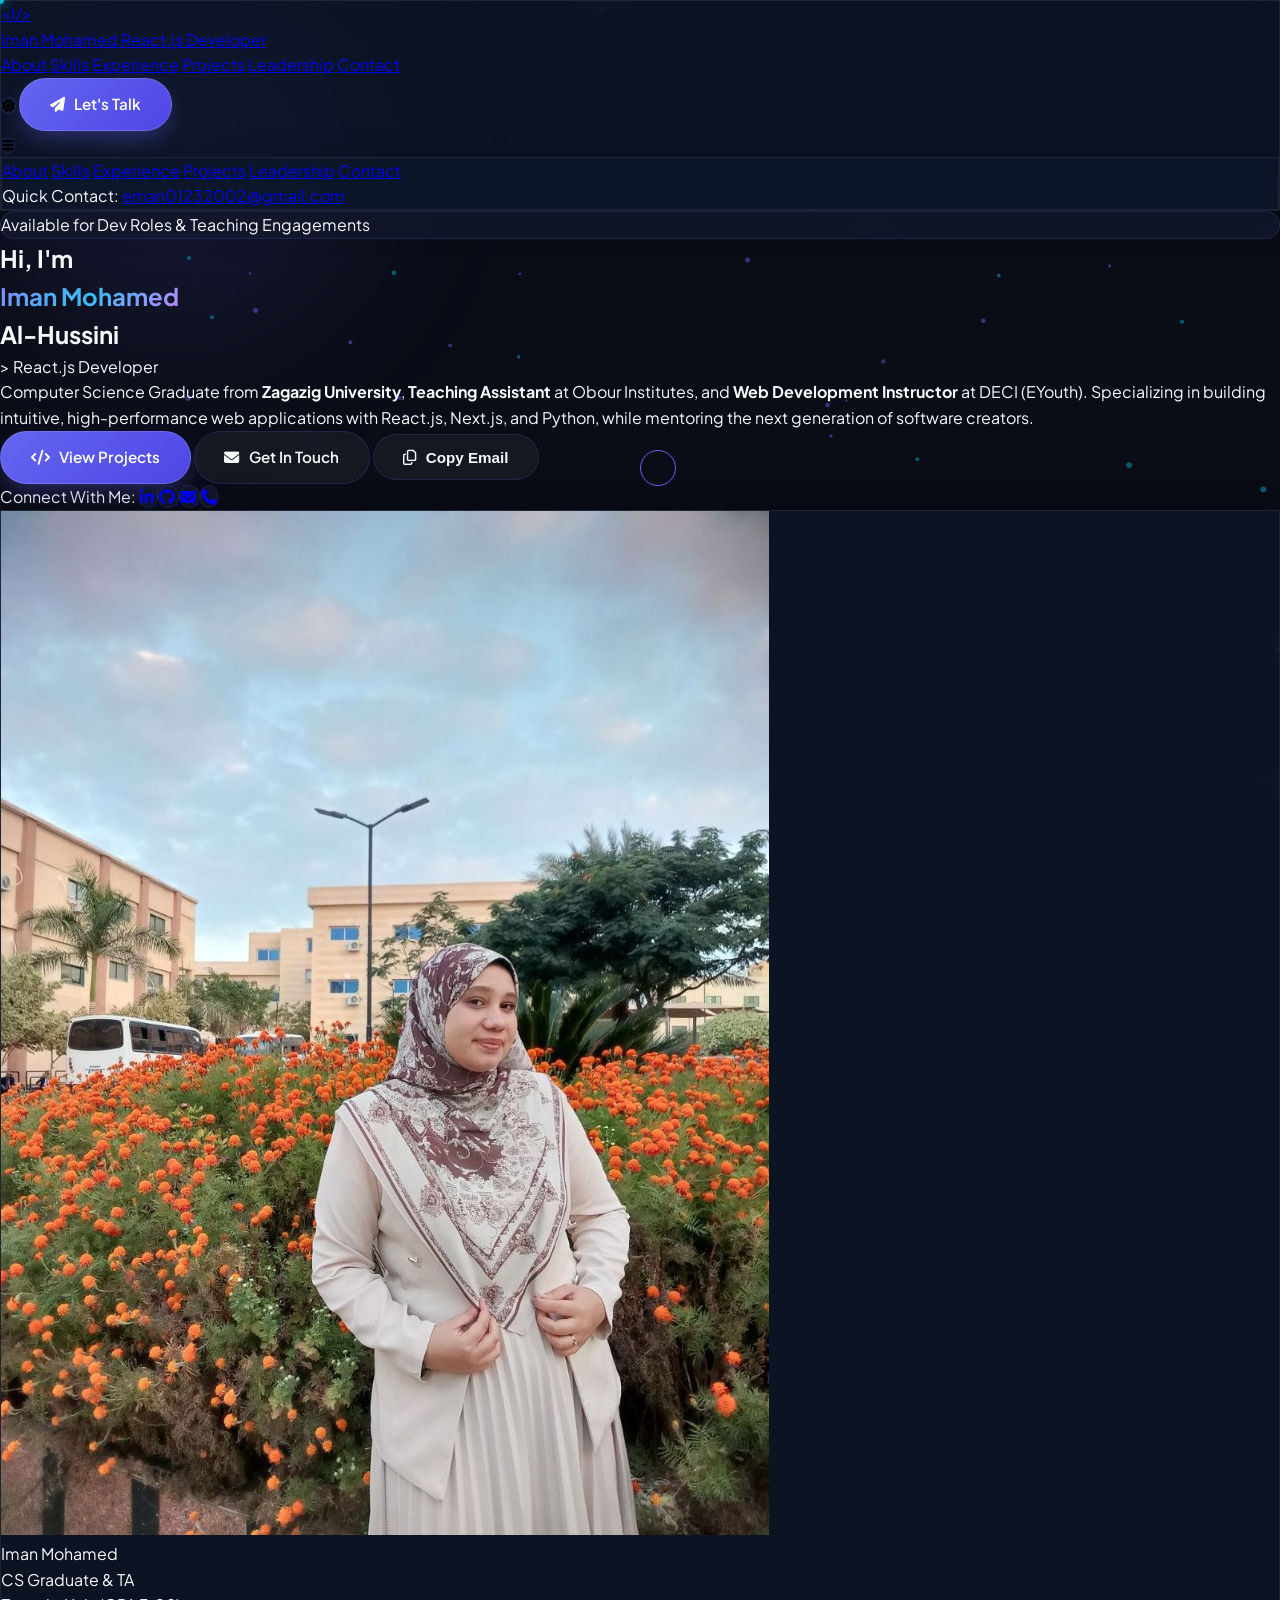
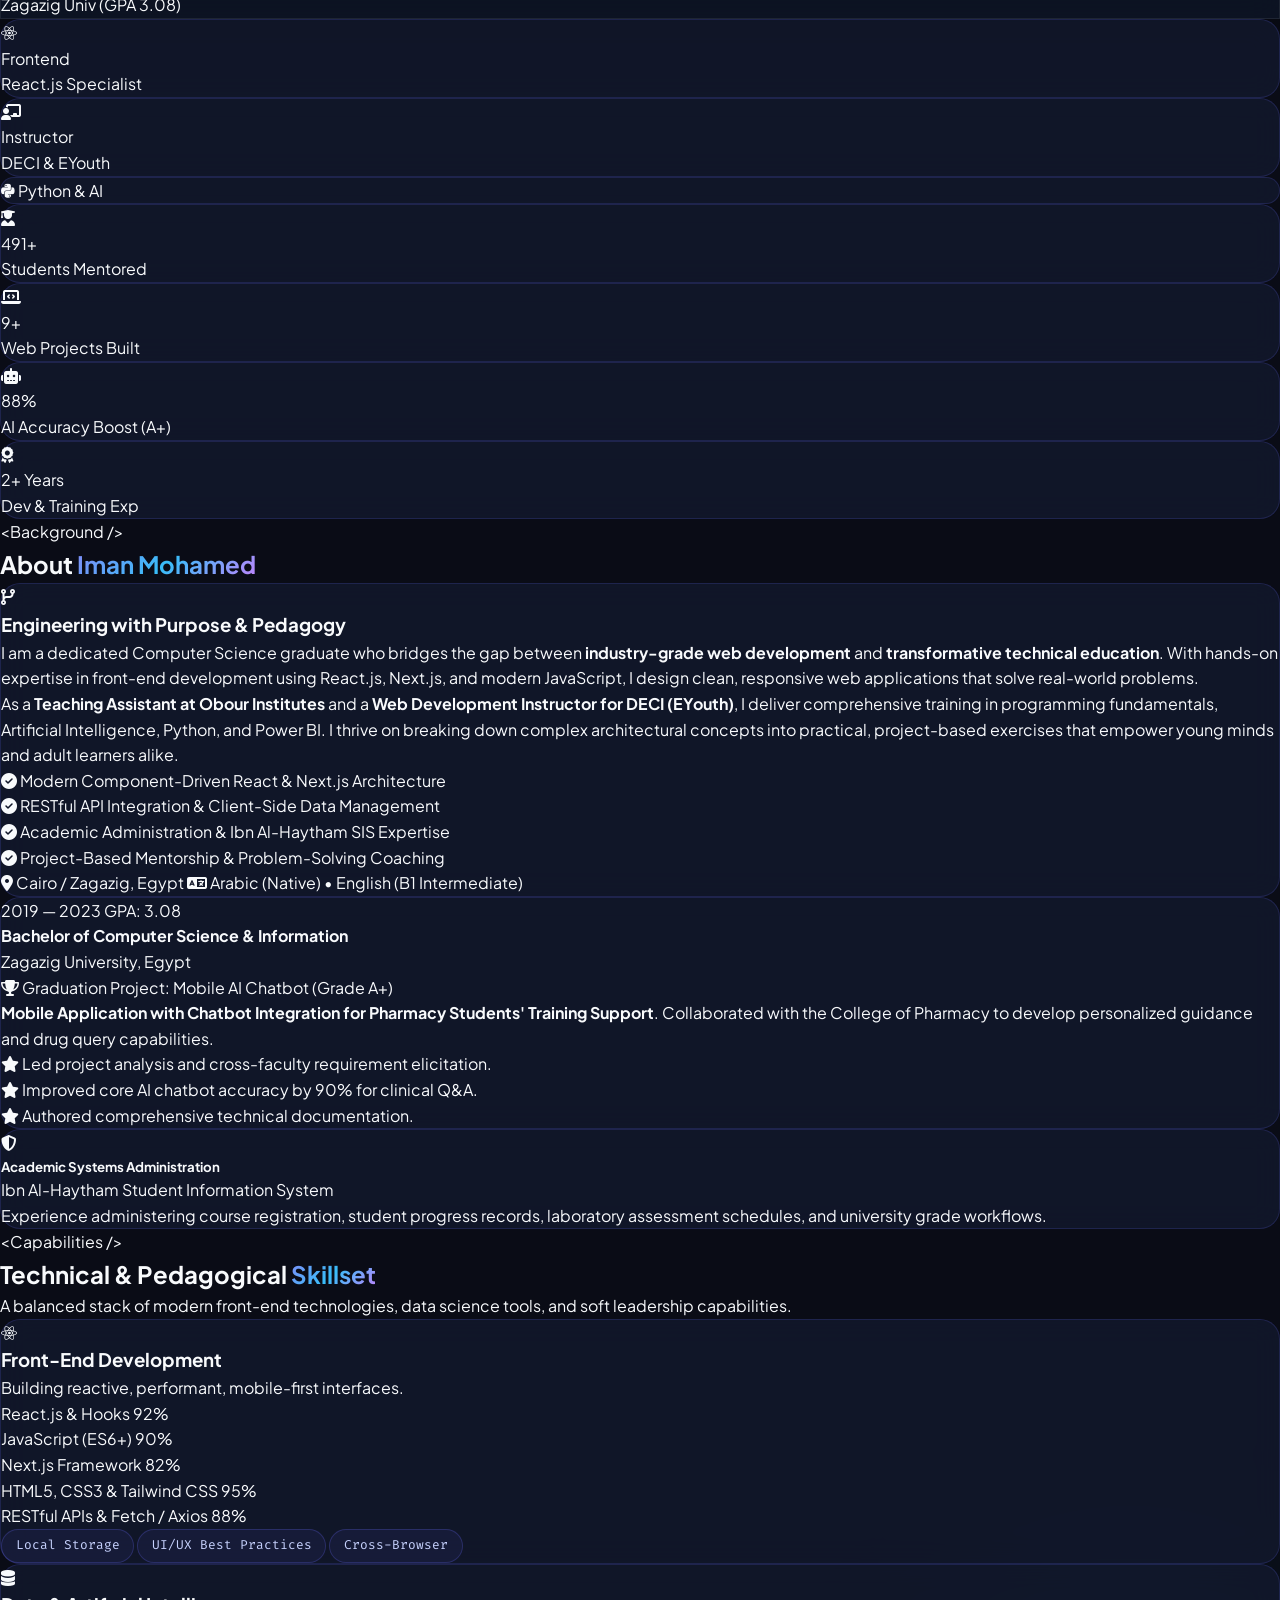
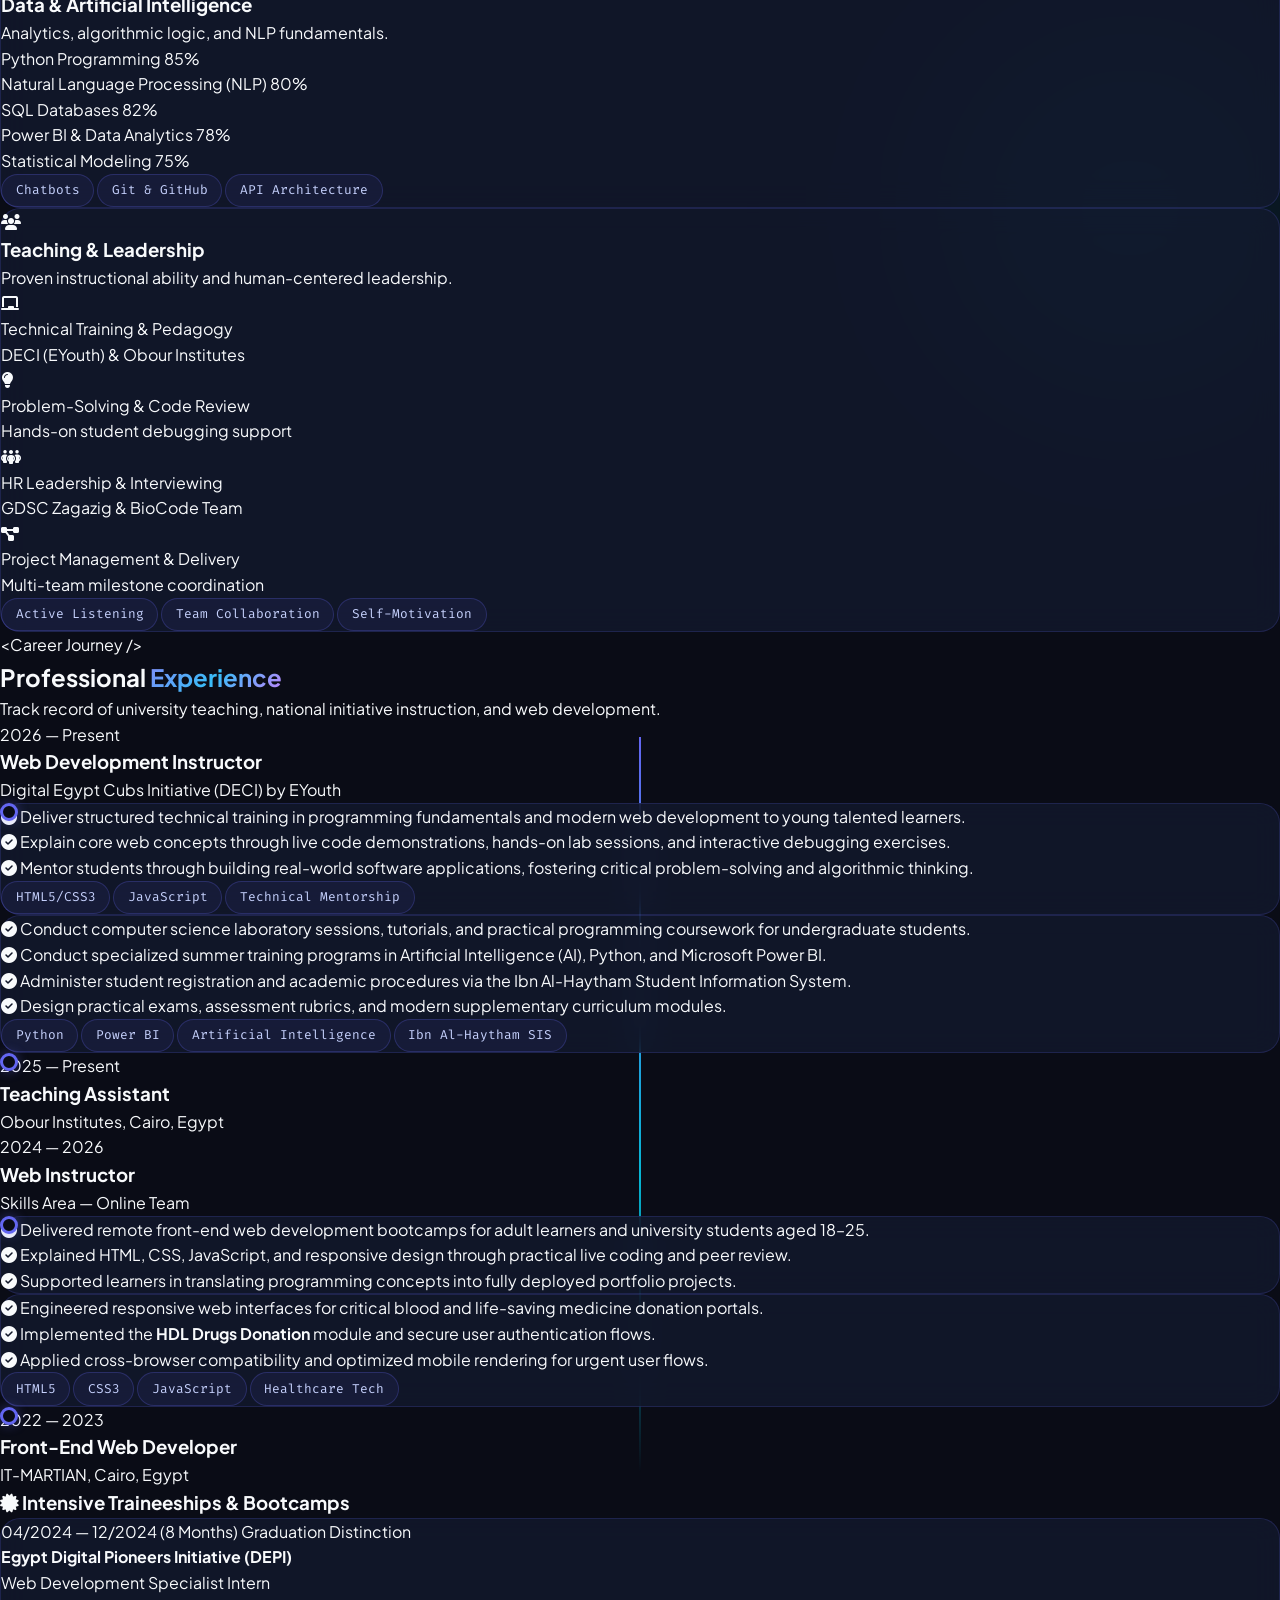
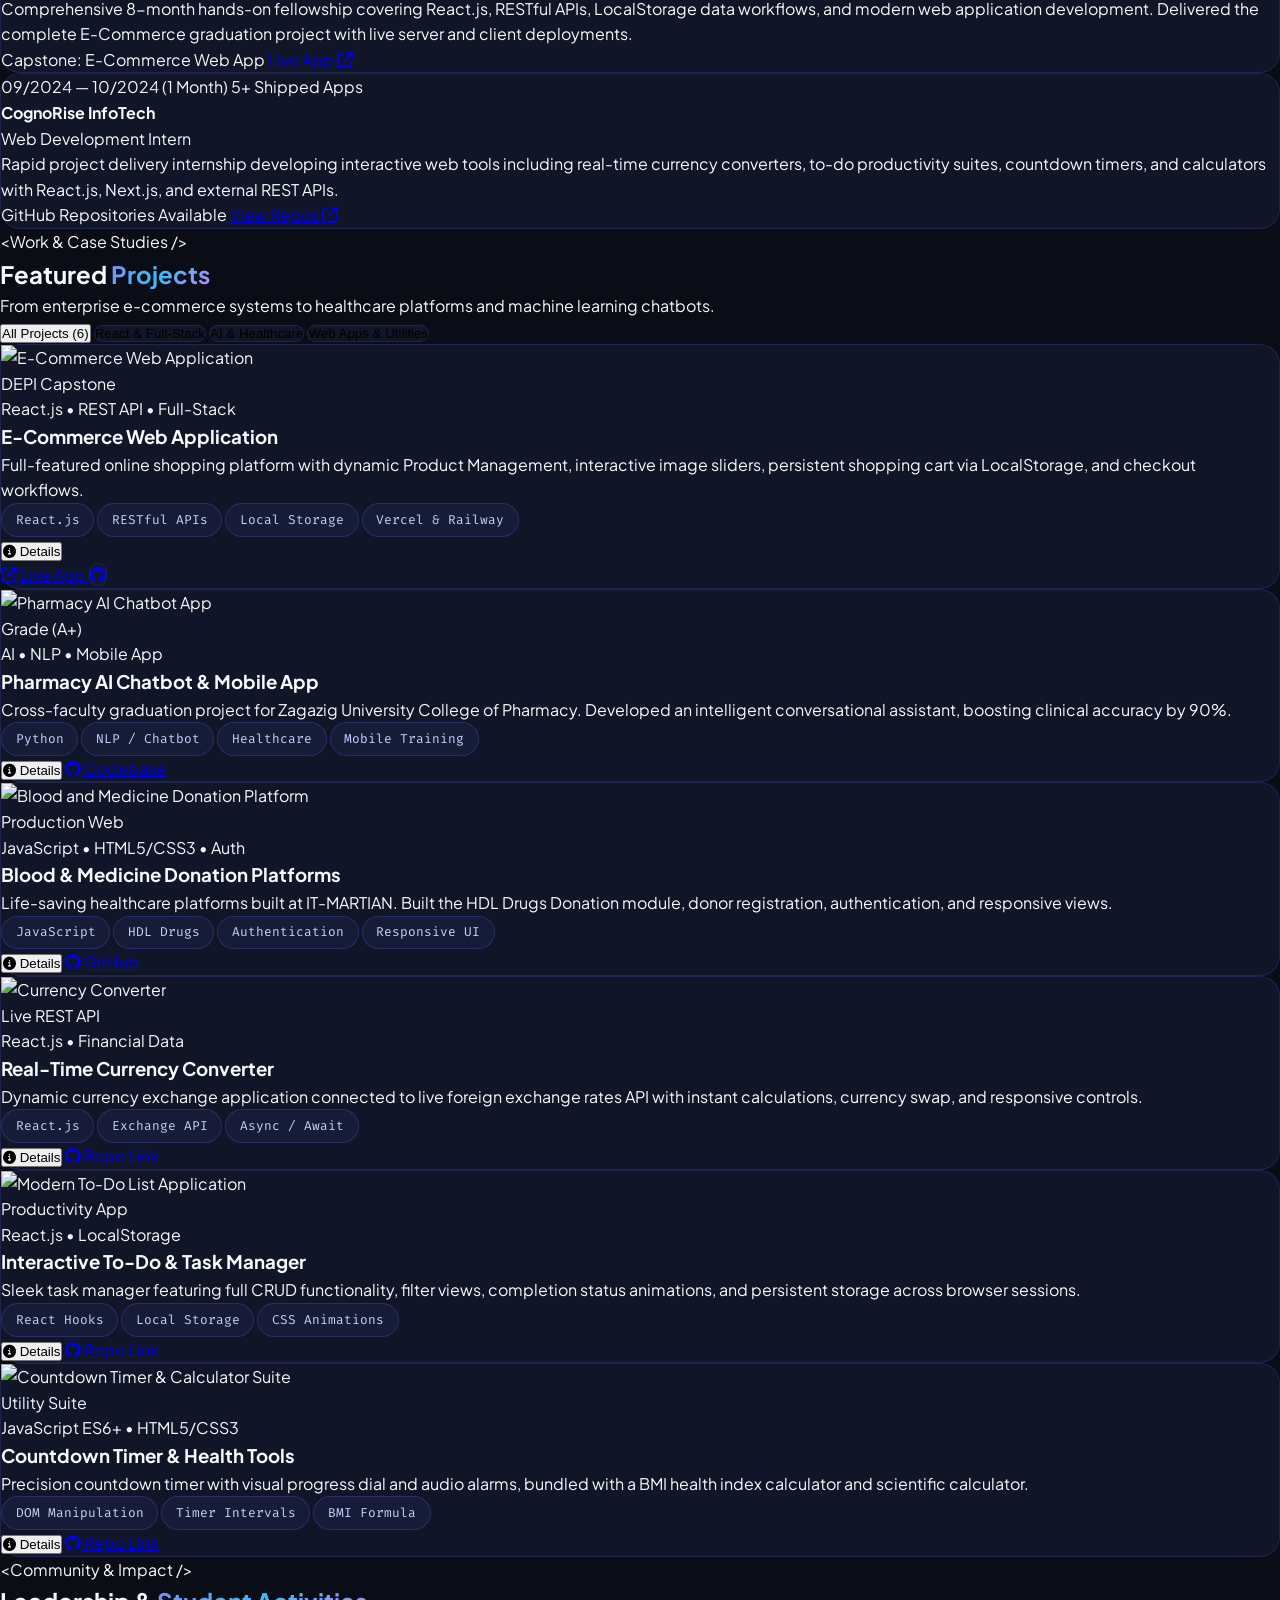
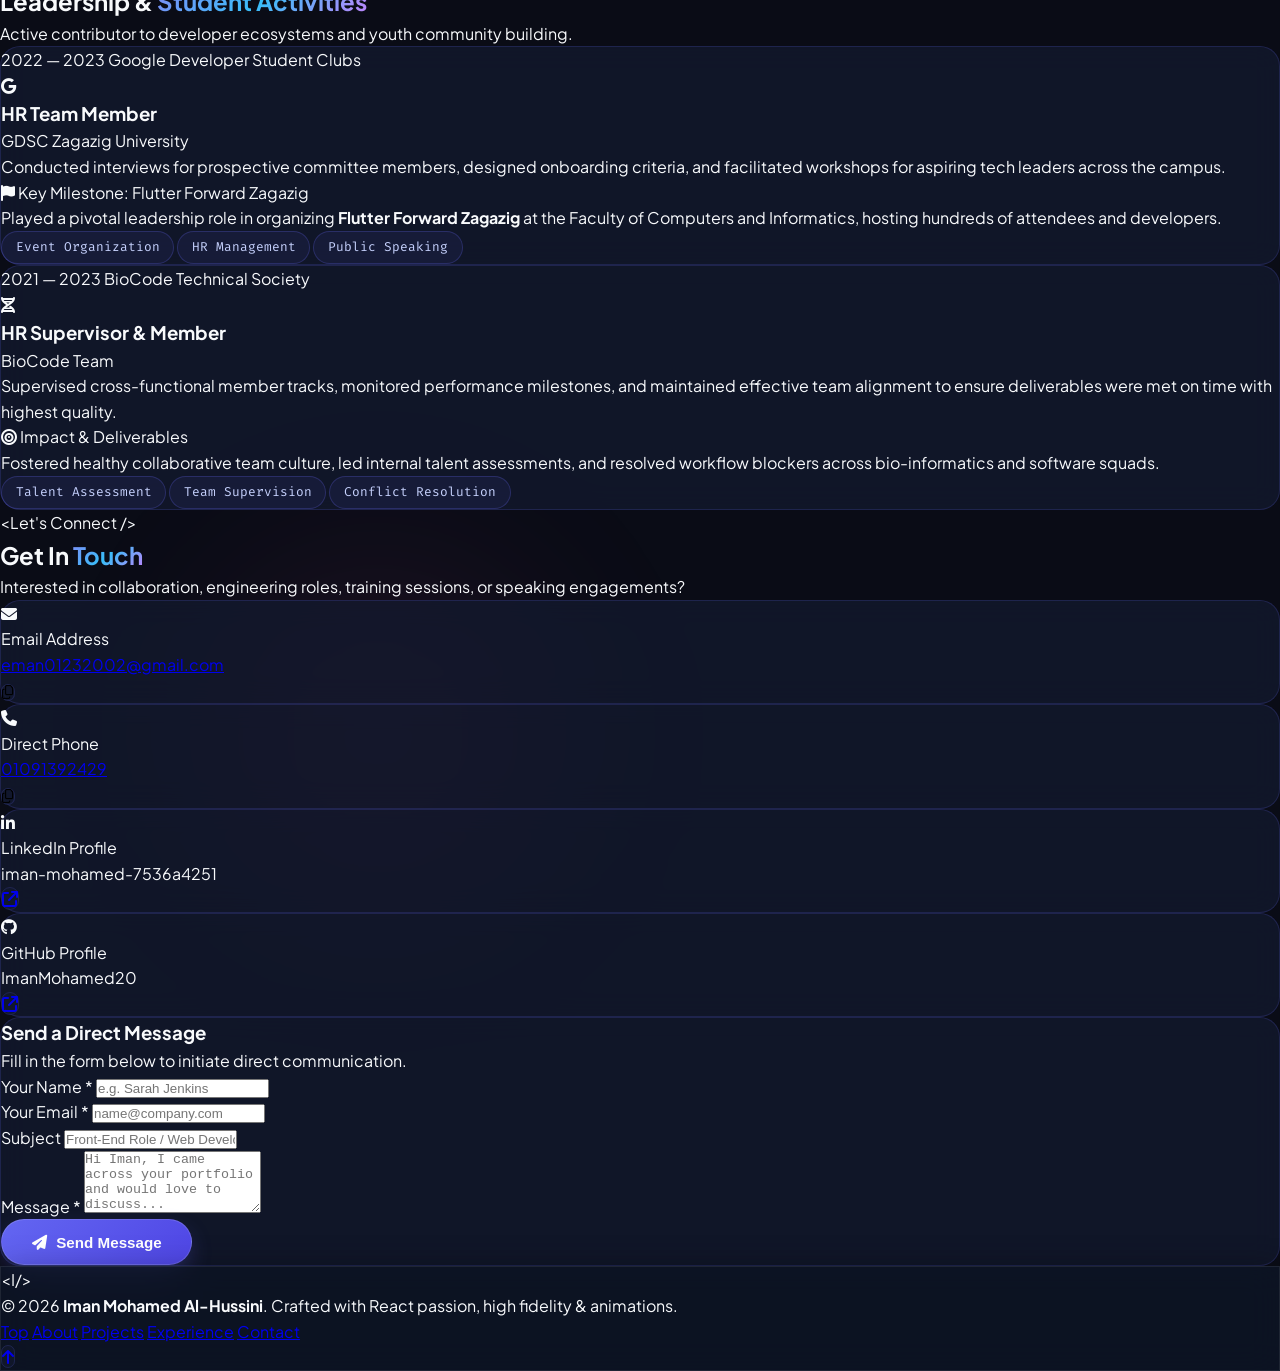
==== index.html @ 036c48df "Initial commit: Iman Mohamed Al-Hussini Portfolio" ====
<!DOCTYPE html>
<html lang="en" class="scroll-smooth">
<head>
  <meta charset="UTF-8" />
  <meta name="viewport" content="width=device-width, initial-scale=1.0" />
  <title>Iman Mohamed Al-Hussini | React.js Developer & Web Development Instructor</title>
  
  <!-- Primary Meta Tags -->
  <meta name="title" content="Iman Mohamed Al-Hussini | React.js Developer & CS Instructor" />
  <meta name="description" content="Portfolio of Iman Mohamed Al-Hussini - React.js Developer, Teaching Assistant at Obour Institutes, and Web Development Instructor. Discover projects, experience, and technical skills." />
  
  <!-- Tailwind CSS CDN -->
  <script src="https://cdn.tailwindcss.com"></script>
  <script>
    tailwind.config = {
      darkMode: 'class',
      theme: {
        extend: {
          colors: {
            brand: {
              50: '#eef2ff',
              100: '#e0e7ff',
              500: '#6366f1',
              600: '#4f46e5',
              700: '#4338ca',
            },
            cyanBrand: {
              400: '#22d3ee',
              500: '#06b6d4',
            }
          },
          fontFamily: {
            sans: ['Plus Jakarta Sans', 'sans-serif'],
            mono: ['Fira Code', 'monospace']
          }
        }
      }
    }
  </script>

  <!-- FontAwesome 6 CDN -->
  <link rel="stylesheet" href="https://cdnjs.cloudflare.com/ajax/libs/font-awesome/6.5.1/css/all.min.css" integrity="sha512-DTOQO9RWCH3ppGqcWaEA1BIZOC6xxalwEsw9c2QQeAIftl+Vegovlnee1c9QX4TctnWMn13TZye+giMm8e2LwA==" crossorigin="anonymous" referrerpolicy="no-referrer" />

  <!-- Custom CSS -->
  <link rel="stylesheet" href="./style.css" />
</head>
<body class="bg-[#0a0c16] text-slate-100 relative min-h-screen selection:bg-indigo-500 selection:text-white">

  <!-- Interactive Canvas Background -->
  <canvas id="bg-canvas"></canvas>

  <!-- Ambient Light Orbs -->
  <div class="ambient-glow-1"></div>
  <div class="ambient-glow-2"></div>
  <div class="ambient-glow-3"></div>

  <!-- Custom Glowing Cursor -->
  <div class="cursor-dot"></div>
  <div class="cursor-outline"></div>

  <!-- Toast Notification System -->
  <div id="toast-container" class="toast-container"></div>

  <!-- ========================================================================
       NAVIGATION BAR
       ======================================================================== -->
  <header class="fixed top-0 left-0 w-full z-50 glass-panel border-b border-indigo-500/10">
    <div class="max-w-7xl mx-auto px-4 sm:px-6 lg:px-8 h-20 flex items-center justify-between">
      
      <!-- Brand Logo -->
      <a href="#hero" class="flex items-center gap-3 group">
        <div class="w-10 h-10 rounded-xl bg-gradient-to-tr from-indigo-600 via-indigo-500 to-cyan-400 flex items-center justify-center font-mono font-bold text-lg text-white shadow-lg shadow-indigo-500/30 group-hover:scale-105 transition-transform">
          &lt;I/&gt;
        </div>
        <div class="flex flex-col">
          <span class="font-extrabold text-lg tracking-tight text-white group-hover:text-cyan-400 transition-colors">
            Iman Mohamed
          </span>
          <span class="text-xs font-mono text-indigo-400 tracking-wider">React.js Developer</span>
        </div>
      </a>

      <!-- Desktop Navigation Links -->
      <nav class="hidden md:flex items-center gap-8 font-medium text-sm text-slate-300">
        <a href="#about" class="nav-link hover:text-white transition-colors">About</a>
        <a href="#skills" class="nav-link hover:text-white transition-colors">Skills</a>
        <a href="#experience" class="nav-link hover:text-white transition-colors">Experience</a>
        <a href="#projects" class="nav-link hover:text-white transition-colors">Projects</a>
        <a href="#activities" class="nav-link hover:text-white transition-colors">Leadership</a>
        <a href="#contact" class="nav-link hover:text-white transition-colors">Contact</a>
      </nav>

      <!-- Right Controls: Theme Toggle & CTA -->
      <div class="hidden md:flex items-center gap-4">
        <button id="theme-toggle-btn" class="w-10 h-10 rounded-full glass-card flex items-center justify-center text-slate-300 hover:text-white hover:border-indigo-500 transition-all" title="Toggle Theme">
          <i class="fa-solid fa-sun text-amber-400"></i>
        </button>

        <a href="#contact" class="btn-primary text-xs uppercase tracking-wider py-2.5 px-5">
          <i class="fa-solid fa-paper-plane"></i> Let's Talk
        </a>
      </div>

      <!-- Mobile Hamburger Button -->
      <div class="flex items-center gap-3 md:hidden">
        <button id="mobile-menu-btn" class="w-10 h-10 rounded-lg glass-card flex items-center justify-center text-slate-200 hover:text-white">
          <i class="fa-solid fa-bars text-lg"></i>
        </button>
      </div>
    </div>

    <!-- Mobile Dropdown Menu -->
    <div id="mobile-menu-dropdown" class="hidden md:hidden glass-panel border-b border-indigo-500/20 px-6 py-5">
      <div class="flex flex-col gap-4 font-medium text-slate-300">
        <a href="#about" class="mobile-nav-link hover:text-cyan-400 py-1">About</a>
        <a href="#skills" class="mobile-nav-link hover:text-cyan-400 py-1">Skills</a>
        <a href="#experience" class="mobile-nav-link hover:text-cyan-400 py-1">Experience</a>
        <a href="#projects" class="mobile-nav-link hover:text-cyan-400 py-1">Projects</a>
        <a href="#activities" class="mobile-nav-link hover:text-cyan-400 py-1">Leadership</a>
        <a href="#contact" class="mobile-nav-link hover:text-cyan-400 py-1">Contact</a>
        <div class="pt-3 border-t border-slate-700/50 flex items-center justify-between">
          <span class="text-xs text-slate-400">Quick Contact:</span>
          <a href="mailto:eman01232002@gmail.com" class="text-xs text-indigo-400 hover:underline">eman01232002@gmail.com</a>
        </div>
      </div>
    </div>
  </header>

  <!-- ========================================================================
       HERO SECTION
       ======================================================================== -->
  <section id="hero" class="relative pt-36 pb-20 md:pt-44 md:pb-28 overflow-hidden">
    <div class="max-w-7xl mx-auto px-4 sm:px-6 lg:px-8">
      <div class="grid grid-cols-1 lg:grid-cols-12 gap-12 lg:gap-8 items-center">
        
        <!-- Left Column: Copy & CTAs -->
        <div class="lg:col-span-7 flex flex-col items-start reveal-init">
          
          <!-- Availability Pill -->
          <div class="inline-flex items-center gap-2.5 px-4 py-2 rounded-full glass-card border-indigo-500/30 mb-6 pulse-glow">
            <span class="w-2.5 h-2.5 rounded-full bg-emerald-400 animate-ping"></span>
            <span class="w-2.5 h-2.5 rounded-full bg-emerald-400 -ml-5"></span>
            <span class="text-xs font-semibold text-slate-200 tracking-wide uppercase">
              Available for Dev Roles & Teaching Engagements
            </span>
          </div>

          <!-- Main Greeting & Name -->
          <h1 class="text-4xl sm:text-5xl lg:text-6xl font-extrabold tracking-tight leading-[1.15] mb-4">
            Hi, I'm <br class="hidden sm:inline" />
            <span class="text-gradient">Iman Mohamed</span> <br />
            <span class="text-slate-200 text-3xl sm:text-4xl lg:text-5xl font-bold">Al-Hussini</span>
          </h1>

          <!-- Typewriter Title Banner -->
          <div class="h-10 sm:h-12 flex items-center text-xl sm:text-2xl font-mono text-cyan-400 font-semibold mb-6">
            <span>&gt; </span>
            <span id="typewriter-text" class="ml-2"></span>
            <span class="typing-cursor"></span>
          </div>

          <!-- Bio Paragraph -->
          <p class="text-slate-300 text-base sm:text-lg leading-relaxed max-w-2xl mb-8">
            Computer Science Graduate from <strong class="text-white">Zagazig University</strong>, 
            <strong class="text-indigo-400">Teaching Assistant</strong> at Obour Institutes, and 
            <strong class="text-cyan-400">Web Development Instructor</strong> at DECI (EYouth). 
            Specializing in building intuitive, high-performance web applications with 
            <span class="text-white font-medium">React.js, Next.js, and Python</span>, 
            while mentoring the next generation of software creators.
          </p>

          <!-- Action Buttons -->
          <div class="flex flex-wrap items-center gap-4 w-full sm:w-auto mb-10">
            <a href="#projects" class="btn-primary w-full sm:w-auto">
              <i class="fa-solid fa-code"></i> View Projects
            </a>
            <a href="#contact" class="btn-secondary w-full sm:w-auto">
              <i class="fa-solid fa-envelope"></i> Get In Touch
            </a>
            <button data-copy="eman01232002@gmail.com" data-copy-label="Email" class="btn-secondary w-full sm:w-auto" title="Click to copy email">
              <i class="fa-regular fa-copy text-indigo-400"></i> Copy Email
            </button>
          </div>

          <!-- Socials and Quick Contacts -->
          <div class="flex flex-wrap items-center gap-5 pt-6 border-t border-indigo-500/15 w-full">
            <span class="text-xs uppercase font-mono tracking-wider text-slate-400">Connect With Me:</span>
            
            <a href="http://www.linkedin.com/in/iman-mohamed-7536a4251" target="_blank" rel="noopener noreferrer" class="w-10 h-10 rounded-full glass-card flex items-center justify-center text-slate-300 hover:text-cyan-400 hover:border-cyan-400 transition-all hover:scale-110" title="LinkedIn Profile">
              <i class="fa-brands fa-linkedin-in text-base"></i>
            </a>

            <a href="https://github.com/ImanMohamed20" target="_blank" rel="noopener noreferrer" class="w-10 h-10 rounded-full glass-card flex items-center justify-center text-slate-300 hover:text-indigo-400 hover:border-indigo-400 transition-all hover:scale-110" title="GitHub Profile">
              <i class="fa-brands fa-github text-base"></i>
            </a>

            <a href="mailto:eman01232002@gmail.com" class="w-10 h-10 rounded-full glass-card flex items-center justify-center text-slate-300 hover:text-rose-400 hover:border-rose-400 transition-all hover:scale-110" title="Send Email">
              <i class="fa-solid fa-envelope text-base"></i>
            </a>

            <a href="tel:01091392429" class="w-10 h-10 rounded-full glass-card flex items-center justify-center text-slate-300 hover:text-emerald-400 hover:border-emerald-400 transition-all hover:scale-110" title="Call Direct">
              <i class="fa-solid fa-phone text-base"></i>
            </a>
          </div>

        </div>

        <!-- Right Column: Profile Picture & Floating Holographic Badges -->
        <div class="lg:col-span-5 flex justify-center items-center relative reveal-init" style="transition-delay: 200ms;">
          
          <div class="relative w-72 sm:w-80 md:w-96" data-tilt>
            
            <!-- Outer Gradient Glow Ring -->
            <div class="absolute -inset-4 bg-gradient-to-r from-indigo-500 via-cyan-400 to-pink-500 rounded-3xl blur-2xl opacity-40 animate-pulse"></div>

            <!-- Profile Image Container -->
            <div class="relative rounded-3xl overflow-hidden glass-panel border-2 border-indigo-400/30 p-2.5 shadow-2xl">
              <div class="relative rounded-2xl overflow-hidden aspect-[4/5] bg-slate-900 group">
                <img 
                  src="./profile.jpg" 
                  onerror="this.onerror=null; this.src='./assets/profile.jpg';"
                  alt="Iman Mohamed Al-Hussini" 
                  class="w-full h-full object-cover object-center group-hover:scale-105 transition-transform duration-700 filter brightness-95 contrast-105"
                />
                
                <!-- Bottom Info Overlay -->
                <div class="absolute inset-x-0 bottom-0 p-4 bg-gradient-to-t from-slate-950 via-slate-950/80 to-transparent">
                  <div class="flex items-center justify-between">
                    <div>
                      <p class="text-white font-bold text-sm">Iman Mohamed</p>
                      <p class="text-cyan-400 font-mono text-xs">CS Graduate & TA</p>
                    </div>
                    <span class="px-2.5 py-1 rounded-full text-[10px] font-mono bg-emerald-500/20 text-emerald-300 border border-emerald-500/30">
                      Zagazig Univ (GPA 3.08)
                    </span>
                  </div>
                </div>
              </div>
            </div>

            <!-- Floating Badge: React.js (Top Right) -->
            <div class="absolute -top-5 -right-6 glass-card px-3.5 py-2 rounded-2xl border-indigo-400/40 shadow-xl flex items-center gap-2.5 animate-float">
              <div class="w-8 h-8 rounded-lg bg-indigo-500/20 text-cyan-400 flex items-center justify-center text-lg">
                <i class="fa-brands fa-react"></i>
              </div>
              <div>
                <p class="text-[11px] font-mono text-slate-400 leading-none">Frontend</p>
                <p class="text-xs font-bold text-white">React.js Specialist</p>
              </div>
            </div>

            <!-- Floating Badge: Instructor (Bottom Left) -->
            <div class="absolute -bottom-5 -left-6 glass-card px-3.5 py-2.5 rounded-2xl border-cyan-400/40 shadow-xl flex items-center gap-2.5 animate-float-delayed">
              <div class="w-8 h-8 rounded-lg bg-cyan-500/20 text-cyan-300 flex items-center justify-center text-base">
                <i class="fa-solid fa-chalkboard-user"></i>
              </div>
              <div>
                <p class="text-[11px] font-mono text-slate-400 leading-none">Instructor</p>
                <p class="text-xs font-bold text-white">DECI & EYouth</p>
              </div>
            </div>

            <!-- Floating Badge: AI & Python (Mid Left) -->
            <div class="hidden sm:flex absolute top-1/2 -left-10 glass-card px-3 py-1.5 rounded-xl border-emerald-400/30 shadow-lg items-center gap-2 animate-float">
              <i class="fa-brands fa-python text-emerald-400 text-base"></i>
              <span class="text-xs font-mono font-semibold text-emerald-300">Python & AI</span>
            </div>

          </div>

        </div>

      </div>
    </div>
  </section>

  <!-- ========================================================================
       KEY STATS / IMPACT COUNTERS
       ======================================================================== -->
  <section id="stats-section" class="py-12 relative z-10">
    <div class="max-w-7xl mx-auto px-4 sm:px-6 lg:px-8">
      <div class="grid grid-cols-2 lg:grid-cols-4 gap-4 md:gap-6">
        
        <!-- Counter 1 -->
        <div class="glass-card p-6 text-center group">
          <div class="w-12 h-12 mx-auto mb-3 rounded-xl bg-indigo-500/10 text-indigo-400 flex items-center justify-center text-xl group-hover:scale-110 transition-transform">
            <i class="fa-solid fa-user-graduate"></i>
          </div>
          <div class="text-3xl sm:text-4xl font-extrabold text-white mb-1 counter-number" data-target="500" data-suffix="+">
            0
          </div>
          <p class="text-xs sm:text-sm font-medium text-slate-400 uppercase tracking-wider font-mono">Students Mentored</p>
        </div>

        <!-- Counter 2 -->
        <div class="glass-card p-6 text-center group">
          <div class="w-12 h-12 mx-auto mb-3 rounded-xl bg-cyan-500/10 text-cyan-400 flex items-center justify-center text-xl group-hover:scale-110 transition-transform">
            <i class="fa-solid fa-laptop-code"></i>
          </div>
          <div class="text-3xl sm:text-4xl font-extrabold text-white mb-1 counter-number" data-target="10" data-suffix="+">
            0
          </div>
          <p class="text-xs sm:text-sm font-medium text-slate-400 uppercase tracking-wider font-mono">Web Projects Built</p>
        </div>

        <!-- Counter 3 -->
        <div class="glass-card p-6 text-center group">
          <div class="w-12 h-12 mx-auto mb-3 rounded-xl bg-pink-500/10 text-pink-400 flex items-center justify-center text-xl group-hover:scale-110 transition-transform">
            <i class="fa-solid fa-robot"></i>
          </div>
          <div class="text-3xl sm:text-4xl font-extrabold text-white mb-1 counter-number" data-target="90" data-suffix="%">
            0
          </div>
          <p class="text-xs sm:text-sm font-medium text-slate-400 uppercase tracking-wider font-mono">AI Accuracy Boost (A+)</p>
        </div>

        <!-- Counter 4 -->
        <div class="glass-card p-6 text-center group">
          <div class="w-12 h-12 mx-auto mb-3 rounded-xl bg-emerald-500/10 text-emerald-400 flex items-center justify-center text-xl group-hover:scale-110 transition-transform">
            <i class="fa-solid fa-award"></i>
          </div>
          <div class="text-3xl sm:text-4xl font-extrabold text-white mb-1 counter-number" data-target="3" data-suffix="+ Years">
            0
          </div>
          <p class="text-xs sm:text-sm font-medium text-slate-400 uppercase tracking-wider font-mono">Dev & Training Exp</p>
        </div>

      </div>
    </div>
  </section>

  <!-- ========================================================================
       ABOUT & EDUCATION SECTION
       ======================================================================== -->
  <section id="about" class="py-20 relative">
    <div class="max-w-7xl mx-auto px-4 sm:px-6 lg:px-8">
      
      <!-- Section Header -->
      <div class="text-center max-w-3xl mx-auto mb-16 reveal-init">
        <span class="text-xs font-mono font-bold text-cyan-400 tracking-widest uppercase mb-2 block">
          &lt;Background /&gt;
        </span>
        <h2 class="text-3xl sm:text-4xl font-extrabold text-white tracking-tight">
          About <span class="text-gradient">Iman Mohamed</span>
        </h2>
        <div class="w-20 h-1 bg-gradient-to-r from-indigo-500 to-cyan-400 mx-auto mt-4 rounded-full"></div>
      </div>

      <div class="grid grid-cols-1 lg:grid-cols-12 gap-10 items-stretch">
        
        <!-- Left Column: Story & Philosophy -->
        <div class="lg:col-span-7 glass-card p-8 flex flex-col justify-between reveal-init">
          <div>
            <div class="flex items-center gap-3 mb-6">
              <div class="w-10 h-10 rounded-xl bg-indigo-500/20 text-indigo-400 flex items-center justify-center text-lg">
                <i class="fa-solid fa-code-branch"></i>
              </div>
              <h3 class="text-2xl font-bold text-white">Engineering with Purpose & Pedagogy</h3>
            </div>

            <p class="text-slate-300 leading-relaxed mb-5">
              I am a dedicated Computer Science graduate who bridges the gap between <strong class="text-white">industry-grade web development</strong> and <strong class="text-cyan-400">transformative technical education</strong>. With hands-on expertise in front-end development using 
              <span class="text-indigo-300 font-semibold">React.js, Next.js, and modern JavaScript</span>, 
              I design clean, responsive web applications that solve real-world problems.
            </p>

            <p class="text-slate-300 leading-relaxed mb-6">
              As a <strong class="text-white">Teaching Assistant at Obour Institutes</strong> and a <strong class="text-white">Web Development Instructor for DECI (EYouth)</strong>, I deliver comprehensive training in programming fundamentals, Artificial Intelligence, Python, and Power BI. I thrive on breaking down complex architectural concepts into practical, project-based exercises that empower young minds and adult learners alike.
            </p>

            <!-- Highlights list -->
            <div class="grid grid-cols-1 sm:grid-cols-2 gap-4 pt-4 border-t border-indigo-500/15">
              <div class="flex items-start gap-3">
                <i class="fa-solid fa-circle-check text-cyan-400 mt-1"></i>
                <span class="text-sm text-slate-300">Modern Component-Driven React & Next.js Architecture</span>
              </div>
              <div class="flex items-start gap-3">
                <i class="fa-solid fa-circle-check text-cyan-400 mt-1"></i>
                <span class="text-sm text-slate-300">RESTful API Integration & Client-Side Data Management</span>
              </div>
              <div class="flex items-start gap-3">
                <i class="fa-solid fa-circle-check text-cyan-400 mt-1"></i>
                <span class="text-sm text-slate-300">Academic Administration & Ibn Al-Haytham SIS Expertise</span>
              </div>
              <div class="flex items-start gap-3">
                <i class="fa-solid fa-circle-check text-cyan-400 mt-1"></i>
                <span class="text-sm text-slate-300">Project-Based Mentorship & Problem-Solving Coaching</span>
              </div>
            </div>
          </div>

          <div class="pt-6 mt-6 border-t border-indigo-500/15 flex flex-wrap gap-4 items-center justify-between text-xs font-mono text-slate-400">
            <span><i class="fa-solid fa-location-dot text-indigo-400 mr-1.5"></i> Cairo / Zagazig, Egypt</span>
            <span><i class="fa-solid fa-language text-cyan-400 mr-1.5"></i> Arabic (Native) • English (B1 Intermediate)</span>
          </div>
        </div>

        <!-- Right Column: Education & Graduation Distinction -->
        <div class="lg:col-span-5 flex flex-col gap-6">
          
          <!-- Zagazig University Card -->
          <div class="glass-card p-7 reveal-init relative overflow-hidden group">
            <div class="absolute -right-10 -bottom-10 w-36 h-36 bg-indigo-500/10 rounded-full blur-xl group-hover:bg-indigo-500/20 transition-all"></div>
            
            <div class="flex items-center justify-between mb-4">
              <span class="px-3 py-1 rounded-full text-xs font-mono bg-indigo-500/20 text-indigo-300 border border-indigo-500/30">
                2019 — 2023
              </span>
              <span class="text-xs font-bold px-3 py-1 rounded-full bg-emerald-500/20 text-emerald-300 border border-emerald-500/30">
                GPA: 3.08
              </span>
            </div>

            <h4 class="text-xl font-bold text-white mb-1">Bachelor of Computer Science & Information</h4>
            <p class="text-cyan-400 font-medium text-sm mb-4">Zagazig University, Egypt</p>

            <div class="p-4 rounded-xl bg-slate-900/70 border border-indigo-500/20">
              <div class="flex items-center gap-2 text-amber-400 text-xs font-bold uppercase tracking-wider mb-2">
                <i class="fa-solid fa-trophy"></i>
                Graduation Project: Mobile AI Chatbot (Grade A+)
              </div>
              <p class="text-slate-300 text-xs leading-relaxed mb-3">
                <strong>Mobile Application with Chatbot Integration for Pharmacy Students' Training Support</strong>. 
                Collaborated with the College of Pharmacy to develop personalized guidance and drug query capabilities.
              </p>
              <ul class="text-xs text-slate-400 space-y-1.5">
                <li class="flex items-center gap-2">
                  <i class="fa-solid fa-star text-amber-400 text-[10px]"></i>
                  <span>Led project analysis and cross-faculty requirement elicitation.</span>
                </li>
                <li class="flex items-center gap-2">
                  <i class="fa-solid fa-star text-amber-400 text-[10px]"></i>
                  <span>Improved core AI chatbot accuracy by 90% for clinical Q&amp;A.</span>
                </li>
                <li class="flex items-center gap-2">
                  <i class="fa-solid fa-star text-amber-400 text-[10px]"></i>
                  <span>Authored comprehensive technical documentation.</span>
                </li>
              </ul>
            </div>
          </div>

          <!-- Academic & Admin Skills Mini Card -->
          <div class="glass-card p-6 reveal-init" style="transition-delay: 150ms;">
            <div class="flex items-center gap-3 mb-3">
              <div class="w-9 h-9 rounded-lg bg-cyan-500/20 text-cyan-400 flex items-center justify-center">
                <i class="fa-solid fa-shield-halved"></i>
              </div>
              <div>
                <h5 class="text-sm font-bold text-white">Academic Systems Administration</h5>
                <p class="text-xs text-slate-400">Ibn Al-Haytham Student Information System</p>
              </div>
            </div>
            <p class="text-xs text-slate-300 leading-relaxed">
              Experience administering course registration, student progress records, laboratory assessment schedules, and university grade workflows.
            </p>
          </div>

        </div>

      </div>
    </div>
  </section>

  <!-- ========================================================================
       SKILLS & TECH STACK SECTION
       ======================================================================== -->
  <section id="skills" class="py-20 relative">
    <div class="max-w-7xl mx-auto px-4 sm:px-6 lg:px-8">
      
      <!-- Section Header -->
      <div class="text-center max-w-3xl mx-auto mb-16 reveal-init">
        <span class="text-xs font-mono font-bold text-cyan-400 tracking-widest uppercase mb-2 block">
          &lt;Capabilities /&gt;
        </span>
        <h2 class="text-3xl sm:text-4xl font-extrabold text-white tracking-tight">
          Technical &amp; Pedagogical <span class="text-gradient">Skillset</span>
        </h2>
        <p class="text-slate-400 text-sm mt-3">A balanced stack of modern front-end technologies, data science tools, and soft leadership capabilities.</p>
        <div class="w-20 h-1 bg-gradient-to-r from-indigo-500 to-cyan-400 mx-auto mt-4 rounded-full"></div>
      </div>

      <div class="grid grid-cols-1 md:grid-cols-2 lg:grid-cols-3 gap-8">
        
        <!-- Category 1: Front-End Core -->
        <div class="glass-card p-7 reveal-init" data-tilt>
          <div class="w-12 h-12 rounded-xl bg-indigo-500/10 text-indigo-400 flex items-center justify-center text-2xl mb-5">
            <i class="fa-brands fa-react"></i>
          </div>
          <h3 class="text-xl font-bold text-white mb-2">Front-End Development</h3>
          <p class="text-xs text-slate-400 mb-6">Building reactive, performant, mobile-first interfaces.</p>

          <!-- Skill Bars -->
          <div class="space-y-4">
            <div>
              <div class="flex justify-between text-xs font-mono mb-1">
                <span class="text-slate-300">React.js &amp; Hooks</span>
                <span class="text-cyan-400">92%</span>
              </div>
              <div class="w-full h-2 rounded-full bg-slate-800 overflow-hidden">
                <div class="skill-bar-fill" data-level="92"></div>
              </div>
            </div>

            <div>
              <div class="flex justify-between text-xs font-mono mb-1">
                <span class="text-slate-300">JavaScript (ES6+)</span>
                <span class="text-cyan-400">90%</span>
              </div>
              <div class="w-full h-2 rounded-full bg-slate-800 overflow-hidden">
                <div class="skill-bar-fill" data-level="90"></div>
              </div>
            </div>

            <div>
              <div class="flex justify-between text-xs font-mono mb-1">
                <span class="text-slate-300">Next.js Framework</span>
                <span class="text-cyan-400">82%</span>
              </div>
              <div class="w-full h-2 rounded-full bg-slate-800 overflow-hidden">
                <div class="skill-bar-fill" data-level="82"></div>
              </div>
            </div>

            <div>
              <div class="flex justify-between text-xs font-mono mb-1">
                <span class="text-slate-300">HTML5, CSS3 &amp; Tailwind CSS</span>
                <span class="text-cyan-400">95%</span>
              </div>
              <div class="w-full h-2 rounded-full bg-slate-800 overflow-hidden">
                <div class="skill-bar-fill" data-level="95"></div>
              </div>
            </div>

            <div>
              <div class="flex justify-between text-xs font-mono mb-1">
                <span class="text-slate-300">RESTful APIs &amp; Fetch / Axios</span>
                <span class="text-cyan-400">88%</span>
              </div>
              <div class="w-full h-2 rounded-full bg-slate-800 overflow-hidden">
                <div class="skill-bar-fill" data-level="88"></div>
              </div>
            </div>
          </div>

          <div class="flex flex-wrap gap-2 mt-6 pt-5 border-t border-indigo-500/15">
            <span class="badge-tech">Local Storage</span>
            <span class="badge-tech">UI/UX Best Practices</span>
            <span class="badge-tech">Cross-Browser</span>
          </div>
        </div>

        <!-- Category 2: Data, AI & Backend -->
        <div class="glass-card p-7 reveal-init" style="transition-delay: 150ms;" data-tilt>
          <div class="w-12 h-12 rounded-xl bg-cyan-500/10 text-cyan-400 flex items-center justify-center text-2xl mb-5">
            <i class="fa-solid fa-database"></i>
          </div>
          <h3 class="text-xl font-bold text-white mb-2">Data &amp; Artificial Intelligence</h3>
          <p class="text-xs text-slate-400 mb-6">Analytics, algorithmic logic, and NLP fundamentals.</p>

          <div class="space-y-4">
            <div>
              <div class="flex justify-between text-xs font-mono mb-1">
                <span class="text-slate-300">Python Programming</span>
                <span class="text-cyan-400">85%</span>
              </div>
              <div class="w-full h-2 rounded-full bg-slate-800 overflow-hidden">
                <div class="skill-bar-fill" data-level="85"></div>
              </div>
            </div>

            <div>
              <div class="flex justify-between text-xs font-mono mb-1">
                <span class="text-slate-300">Natural Language Processing (NLP)</span>
                <span class="text-cyan-400">80%</span>
              </div>
              <div class="w-full h-2 rounded-full bg-slate-800 overflow-hidden">
                <div class="skill-bar-fill" data-level="80"></div>
              </div>
            </div>

            <div>
              <div class="flex justify-between text-xs font-mono mb-1">
                <span class="text-slate-300">SQL Databases</span>
                <span class="text-cyan-400">82%</span>
              </div>
              <div class="w-full h-2 rounded-full bg-slate-800 overflow-hidden">
                <div class="skill-bar-fill" data-level="82"></div>
              </div>
            </div>

            <div>
              <div class="flex justify-between text-xs font-mono mb-1">
                <span class="text-slate-300">Power BI &amp; Data Analytics</span>
                <span class="text-cyan-400">78%</span>
              </div>
              <div class="w-full h-2 rounded-full bg-slate-800 overflow-hidden">
                <div class="skill-bar-fill" data-level="78"></div>
              </div>
            </div>

            <div>
              <div class="flex justify-between text-xs font-mono mb-1">
                <span class="text-slate-300">Statistical Modeling</span>
                <span class="text-cyan-400">75%</span>
              </div>
              <div class="w-full h-2 rounded-full bg-slate-800 overflow-hidden">
                <div class="skill-bar-fill" data-level="75"></div>
              </div>
            </div>
          </div>

          <div class="flex flex-wrap gap-2 mt-6 pt-5 border-t border-indigo-500/15">
            <span class="badge-tech">Chatbots</span>
            <span class="badge-tech">Git &amp; GitHub</span>
            <span class="badge-tech">API Architecture</span>
          </div>
        </div>

        <!-- Category 3: Instruction & Soft Leadership -->
        <div class="glass-card p-7 reveal-init" style="transition-delay: 300ms;" data-tilt>
          <div class="w-12 h-12 rounded-xl bg-pink-500/10 text-pink-400 flex items-center justify-center text-2xl mb-5">
            <i class="fa-solid fa-users"></i>
          </div>
          <h3 class="text-xl font-bold text-white mb-2">Teaching &amp; Leadership</h3>
          <p class="text-xs text-slate-400 mb-6">Proven instructional ability and human-centered leadership.</p>

          <div class="space-y-3.5">
            <div class="p-3 rounded-xl bg-slate-900/60 border border-indigo-500/15 flex items-center gap-3">
              <i class="fa-solid fa-chalkboard text-indigo-400 text-lg"></i>
              <div>
                <p class="text-xs font-bold text-white">Technical Training &amp; Pedagogy</p>
                <p class="text-[11px] text-slate-400">DECI (EYouth) &amp; Obour Institutes</p>
              </div>
            </div>

            <div class="p-3 rounded-xl bg-slate-900/60 border border-indigo-500/15 flex items-center gap-3">
              <i class="fa-solid fa-lightbulb text-amber-400 text-lg"></i>
              <div>
                <p class="text-xs font-bold text-white">Problem-Solving &amp; Code Review</p>
                <p class="text-[11px] text-slate-400">Hands-on student debugging support</p>
              </div>
            </div>

            <div class="p-3 rounded-xl bg-slate-900/60 border border-indigo-500/15 flex items-center gap-3">
              <i class="fa-solid fa-people-group text-cyan-400 text-lg"></i>
              <div>
                <p class="text-xs font-bold text-white">HR Leadership &amp; Interviewing</p>
                <p class="text-[11px] text-slate-400">GDSC Zagazig &amp; BioCode Team</p>
              </div>
            </div>

            <div class="p-3 rounded-xl bg-slate-900/60 border border-indigo-500/15 flex items-center gap-3">
              <i class="fa-solid fa-diagram-project text-emerald-400 text-lg"></i>
              <div>
                <p class="text-xs font-bold text-white">Project Management &amp; Delivery</p>
                <p class="text-[11px] text-slate-400">Multi-team milestone coordination</p>
              </div>
            </div>
          </div>

          <div class="flex flex-wrap gap-2 mt-6 pt-5 border-t border-indigo-500/15">
            <span class="badge-tech">Active Listening</span>
            <span class="badge-tech">Team Collaboration</span>
            <span class="badge-tech">Self-Motivation</span>
          </div>
        </div>

      </div>
    </div>
  </section>

  <!-- ========================================================================
       WORK EXPERIENCE & TIMELINE SECTION
       ======================================================================== -->
  <section id="experience" class="py-20 relative">
    <div class="max-w-7xl mx-auto px-4 sm:px-6 lg:px-8">
      
      <!-- Section Header -->
      <div class="text-center max-w-3xl mx-auto mb-16 reveal-init">
        <span class="text-xs font-mono font-bold text-cyan-400 tracking-widest uppercase mb-2 block">
          &lt;Career Journey /&gt;
        </span>
        <h2 class="text-3xl sm:text-4xl font-extrabold text-white tracking-tight">
          Professional <span class="text-gradient">Experience</span>
        </h2>
        <p class="text-slate-400 text-sm mt-3">Track record of university teaching, national initiative instruction, and web development.</p>
        <div class="w-20 h-1 bg-gradient-to-r from-indigo-500 to-cyan-400 mx-auto mt-4 rounded-full"></div>
      </div>

      <div class="timeline-container space-y-12">
        
        <!-- Timeline Item 1: DECI Instructor -->
        <div class="timeline-item relative pl-12 md:pl-0 reveal-init">
          <div class="md:grid md:grid-cols-2 md:gap-12 items-center">
            
            <!-- Left Info (Desktop) -->
            <div class="md:text-right mb-4 md:mb-0">
              <span class="px-3 py-1 rounded-full text-xs font-mono bg-emerald-500/20 text-emerald-300 border border-emerald-500/30">
                2026 — Present
              </span>
              <h3 class="text-xl font-bold text-white mt-2">Web Development Instructor</h3>
              <p class="text-cyan-400 font-medium text-sm">Digital Egypt Cubs Initiative (DECI) by EYouth</p>
            </div>

            <!-- Dot -->
            <div class="timeline-dot top-2 left-[11px] md:left-1/2 md:-translate-x-1/2"></div>

            <!-- Right Content -->
            <div class="glass-card p-6">
              <ul class="text-sm text-slate-300 space-y-2">
                <li class="flex items-start gap-2.5">
                  <i class="fa-solid fa-circle-check text-cyan-400 mt-1 flex-shrink-0"></i>
                  <span>Deliver structured technical training in programming fundamentals and modern web development to young talented learners.</span>
                </li>
                <li class="flex items-start gap-2.5">
                  <i class="fa-solid fa-circle-check text-cyan-400 mt-1 flex-shrink-0"></i>
                  <span>Explain core web concepts through live code demonstrations, hands-on lab sessions, and interactive debugging exercises.</span>
                </li>
                <li class="flex items-start gap-2.5">
                  <i class="fa-solid fa-circle-check text-cyan-400 mt-1 flex-shrink-0"></i>
                  <span>Mentor students through building real-world software applications, fostering critical problem-solving and algorithmic thinking.</span>
                </li>
              </ul>
              <div class="flex flex-wrap gap-2 mt-4 pt-3 border-t border-indigo-500/10">
                <span class="badge-tech">HTML5/CSS3</span>
                <span class="badge-tech">JavaScript</span>
                <span class="badge-tech">Technical Mentorship</span>
              </div>
            </div>

          </div>
        </div>

        <!-- Timeline Item 2: Teaching Assistant Obour -->
        <div class="timeline-item relative pl-12 md:pl-0 reveal-init">
          <div class="md:grid md:grid-cols-2 md:gap-12 items-center">
            
            <!-- Left Card -->
            <div class="glass-card p-6 order-2 md:order-1">
              <ul class="text-sm text-slate-300 space-y-2">
                <li class="flex items-start gap-2.5">
                  <i class="fa-solid fa-circle-check text-indigo-400 mt-1 flex-shrink-0"></i>
                  <span>Conduct computer science laboratory sessions, tutorials, and practical programming coursework for undergraduate students.</span>
                </li>
                <li class="flex items-start gap-2.5">
                  <i class="fa-solid fa-circle-check text-indigo-400 mt-1 flex-shrink-0"></i>
                  <span>Conduct specialized summer training programs in Artificial Intelligence (AI), Python, and Microsoft Power BI.</span>
                </li>
                <li class="flex items-start gap-2.5">
                  <i class="fa-solid fa-circle-check text-indigo-400 mt-1 flex-shrink-0"></i>
                  <span>Administer student registration and academic procedures via the Ibn Al-Haytham Student Information System.</span>
                </li>
                <li class="flex items-start gap-2.5">
                  <i class="fa-solid fa-circle-check text-indigo-400 mt-1 flex-shrink-0"></i>
                  <span>Design practical exams, assessment rubrics, and modern supplementary curriculum modules.</span>
                </li>
              </ul>
              <div class="flex flex-wrap gap-2 mt-4 pt-3 border-t border-indigo-500/10">
                <span class="badge-tech">Python</span>
                <span class="badge-tech">Power BI</span>
                <span class="badge-tech">Artificial Intelligence</span>
                <span class="badge-tech">Ibn Al-Haytham SIS</span>
              </div>
            </div>

            <!-- Dot -->
            <div class="timeline-dot top-2 left-[11px] md:left-1/2 md:-translate-x-1/2"></div>

            <!-- Right Info (Desktop) -->
            <div class="order-1 md:order-2 mb-4 md:mb-0">
              <span class="px-3 py-1 rounded-full text-xs font-mono bg-indigo-500/20 text-indigo-300 border border-indigo-500/30">
                2025 — Present
              </span>
              <h3 class="text-xl font-bold text-white mt-2">Teaching Assistant</h3>
              <p class="text-indigo-400 font-medium text-sm">Obour Institutes, Cairo, Egypt</p>
            </div>

          </div>
        </div>

        <!-- Timeline Item 3: Skills Area Instructor -->
        <div class="timeline-item relative pl-12 md:pl-0 reveal-init">
          <div class="md:grid md:grid-cols-2 md:gap-12 items-center">
            
            <div class="md:text-right mb-4 md:mb-0">
              <span class="px-3 py-1 rounded-full text-xs font-mono bg-cyan-500/20 text-cyan-300 border border-cyan-500/30">
                2024 — 2026
              </span>
              <h3 class="text-xl font-bold text-white mt-2">Web Instructor</h3>
              <p class="text-cyan-400 font-medium text-sm">Skills Area — Online Team</p>
            </div>

            <div class="timeline-dot top-2 left-[11px] md:left-1/2 md:-translate-x-1/2"></div>

            <div class="glass-card p-6">
              <ul class="text-sm text-slate-300 space-y-2">
                <li class="flex items-start gap-2.5">
                  <i class="fa-solid fa-circle-check text-cyan-400 mt-1 flex-shrink-0"></i>
                  <span>Delivered remote front-end web development bootcamps for adult learners and university students aged 18–25.</span>
                </li>
                <li class="flex items-start gap-2.5">
                  <i class="fa-solid fa-circle-check text-cyan-400 mt-1 flex-shrink-0"></i>
                  <span>Explained HTML, CSS, JavaScript, and responsive design through practical live coding and peer review.</span>
                </li>
                <li class="flex items-start gap-2.5">
                  <i class="fa-solid fa-circle-check text-cyan-400 mt-1 flex-shrink-0"></i>
                  <span>Supported learners in translating programming concepts into fully deployed portfolio projects.</span>
                </li>
              </ul>
            </div>

          </div>
        </div>

        <!-- Timeline Item 4: IT-MARTIAN Developer -->
        <div class="timeline-item relative pl-12 md:pl-0 reveal-init">
          <div class="md:grid md:grid-cols-2 md:gap-12 items-center">
            
            <div class="glass-card p-6 order-2 md:order-1">
              <ul class="text-sm text-slate-300 space-y-2">
                <li class="flex items-start gap-2.5">
                  <i class="fa-solid fa-circle-check text-indigo-400 mt-1 flex-shrink-0"></i>
                  <span>Engineered responsive web interfaces for critical blood and life-saving medicine donation portals.</span>
                </li>
                <li class="flex items-start gap-2.5">
                  <i class="fa-solid fa-circle-check text-indigo-400 mt-1 flex-shrink-0"></i>
                  <span>Implemented the <strong class="text-white">HDL Drugs Donation</strong> module and secure user authentication flows.</span>
                </li>
                <li class="flex items-start gap-2.5">
                  <i class="fa-solid fa-circle-check text-indigo-400 mt-1 flex-shrink-0"></i>
                  <span>Applied cross-browser compatibility and optimized mobile rendering for urgent user flows.</span>
                </li>
              </ul>
              <div class="flex flex-wrap gap-2 mt-4 pt-3 border-t border-indigo-500/10">
                <span class="badge-tech">HTML5</span>
                <span class="badge-tech">CSS3</span>
                <span class="badge-tech">JavaScript</span>
                <span class="badge-tech">Healthcare Tech</span>
              </div>
            </div>

            <div class="timeline-dot top-2 left-[11px] md:left-1/2 md:-translate-x-1/2"></div>

            <div class="order-1 md:order-2 mb-4 md:mb-0">
              <span class="px-3 py-1 rounded-full text-xs font-mono bg-purple-500/20 text-purple-300 border border-purple-500/30">
                2022 — 2023
              </span>
              <h3 class="text-xl font-bold text-white mt-2">Front-End Web Developer</h3>
              <p class="text-purple-400 font-medium text-sm">IT-MARTIAN, Cairo, Egypt</p>
            </div>

          </div>
        </div>

      </div>

      <!-- Traineeships Showcase -->
      <div class="mt-20">
        <h3 class="text-xl font-bold text-white mb-6 flex items-center gap-2">
          <i class="fa-solid fa-certificate text-cyan-400"></i>
          Intensive Traineeships &amp; Bootcamps
        </h3>

        <div class="grid grid-cols-1 md:grid-cols-2 gap-6">
          
          <!-- DEPI Traineeship -->
          <div class="glass-card p-6 border-indigo-500/30 reveal-init">
            <div class="flex items-center justify-between mb-3">
              <span class="text-xs font-mono text-indigo-300 bg-indigo-500/20 px-3 py-1 rounded-full">
                04/2024 — 12/2024 (8 Months)
              </span>
              <span class="text-xs font-bold text-emerald-400">Graduation Distinction</span>
            </div>
            <h4 class="text-lg font-bold text-white">Egypt Digital Pioneers Initiative (DEPI)</h4>
            <p class="text-xs text-cyan-400 mb-3">Web Development Specialist Intern</p>
            <p class="text-xs text-slate-300 leading-relaxed mb-4">
              Comprehensive 8-month hands-on fellowship covering React.js, RESTful APIs, LocalStorage data workflows, and modern web application development. Delivered the complete E-Commerce graduation project with live server and client deployments.
            </p>
            <div class="flex items-center justify-between text-xs font-mono text-slate-400 pt-3 border-t border-indigo-500/10">
              <span>Capstone: E-Commerce Web App</span>
              <a href="https://client-esw.vercel.app/" target="_blank" class="text-cyan-400 hover:underline flex items-center gap-1">
                Live App <i class="fa-solid fa-arrow-up-right-from-square text-[10px]"></i>
              </a>
            </div>
          </div>

          <!-- CognoRise InfoTech Traineeship -->
          <div class="glass-card p-6 border-cyan-500/30 reveal-init" style="transition-delay: 150ms;">
            <div class="flex items-center justify-between mb-3">
              <span class="text-xs font-mono text-cyan-300 bg-cyan-500/20 px-3 py-1 rounded-full">
                09/2024 — 10/2024 (1 Month)
              </span>
              <span class="text-xs font-bold text-cyan-400">5+ Shipped Apps</span>
            </div>
            <h4 class="text-lg font-bold text-white">CognoRise InfoTech</h4>
            <p class="text-xs text-cyan-400 mb-3">Web Development Intern</p>
            <p class="text-xs text-slate-300 leading-relaxed mb-4">
              Rapid project delivery internship developing interactive web tools including real-time currency converters, to-do productivity suites, countdown timers, and calculators with React.js, Next.js, and external REST APIs.
            </p>
            <div class="flex items-center justify-between text-xs font-mono text-slate-400 pt-3 border-t border-indigo-500/10">
              <span>GitHub Repositories Available</span>
              <a href="https://github.com/ImanMohamed20/CognoRise_Infotech" target="_blank" class="text-cyan-400 hover:underline flex items-center gap-1">
                View Repos <i class="fa-solid fa-arrow-up-right-from-square text-[10px]"></i>
              </a>
            </div>
          </div>

        </div>
      </div>

    </div>
  </section>

  <!-- ========================================================================
       FEATURED PROJECTS SECTION
       ======================================================================== -->
  <section id="projects" class="py-20 relative">
    <div class="max-w-7xl mx-auto px-4 sm:px-6 lg:px-8">
      
      <!-- Section Header -->
      <div class="text-center max-w-3xl mx-auto mb-12 reveal-init">
        <span class="text-xs font-mono font-bold text-cyan-400 tracking-widest uppercase mb-2 block">
          &lt;Work &amp; Case Studies /&gt;
        </span>
        <h2 class="text-3xl sm:text-4xl font-extrabold text-white tracking-tight">
          Featured <span class="text-gradient">Projects</span>
        </h2>
        <p class="text-slate-400 text-sm mt-3">From enterprise e-commerce systems to healthcare platforms and machine learning chatbots.</p>
        <div class="w-20 h-1 bg-gradient-to-r from-indigo-500 to-cyan-400 mx-auto mt-4 rounded-full"></div>
      </div>

      <!-- Filter Tabs -->
      <div class="flex flex-wrap items-center justify-center gap-2 mb-12 reveal-init">
        <button class="project-filter-btn active px-4 py-2 rounded-full text-xs font-semibold bg-indigo-600 text-white transition-all" data-filter="all">
          All Projects (6)
        </button>
        <button class="project-filter-btn px-4 py-2 rounded-full text-xs font-semibold text-slate-400 hover:text-white glass-card transition-all" data-filter="react">
          React &amp; Full-Stack
        </button>
        <button class="project-filter-btn px-4 py-2 rounded-full text-xs font-semibold text-slate-400 hover:text-white glass-card transition-all" data-filter="ai">
          AI &amp; Healthcare
        </button>
        <button class="project-filter-btn px-4 py-2 rounded-full text-xs font-semibold text-slate-400 hover:text-white glass-card transition-all" data-filter="mini">
          Web Apps &amp; Utilities
        </button>
      </div>

      <!-- Project Cards Grid -->
      <div class="grid grid-cols-1 md:grid-cols-2 lg:grid-cols-3 gap-8">
        
        <!-- PROJECT 1: E-Commerce Web App (DEPI) -->
        <div class="project-item project-card glass-card overflow-hidden flex flex-col justify-between" data-category="react featured" data-tilt>
          <div>
            <div class="relative aspect-video overflow-hidden group">
              <img 
                src="https://images.unsplash.com/photo-1460925895917-afdab827c52f?auto=format&fit=crop&w=800&q=80" 
                alt="E-Commerce Web Application" 
                class="w-full h-full object-cover group-hover:scale-110 transition-transform duration-500"
              />
              <div class="absolute inset-0 bg-gradient-to-t from-slate-950 via-slate-950/40 to-transparent"></div>
              <span class="absolute top-3 right-3 text-[10px] font-mono font-bold bg-indigo-600/90 text-white px-2.5 py-1 rounded-full shadow">
                DEPI Capstone
              </span>
            </div>

            <div class="p-6">
              <p class="text-xs font-mono text-cyan-400 mb-1">React.js • REST API • Full-Stack</p>
              <h3 class="text-xl font-bold text-white mb-2 hover:text-indigo-400 transition-colors">
                E-Commerce Web Application
              </h3>
              <p class="text-slate-300 text-xs leading-relaxed mb-4">
                Full-featured online shopping platform with dynamic Product Management, interactive image sliders, persistent shopping cart via LocalStorage, and checkout workflows.
              </p>

              <div class="flex flex-wrap gap-1.5 mb-5">
                <span class="badge-tech text-[10px]">React.js</span>
                <span class="badge-tech text-[10px]">RESTful APIs</span>
                <span class="badge-tech text-[10px]">Local Storage</span>
                <span class="badge-tech text-[10px]">Vercel &amp; Railway</span>
              </div>
            </div>
          </div>

          <div class="px-6 pb-6 pt-2 border-t border-indigo-500/10 flex items-center justify-between">
            <button data-open-modal="ecommerce" class="text-xs font-semibold text-indigo-400 hover:text-cyan-400 flex items-center gap-1.5 transition-colors">
              <i class="fa-solid fa-circle-info"></i> Details
            </button>
            <div class="flex items-center gap-2">
              <a href="https://client-esw.vercel.app/" target="_blank" rel="noopener noreferrer" class="px-3 py-1.5 rounded-lg text-xs font-semibold bg-cyan-500/20 text-cyan-300 hover:bg-cyan-500/30 flex items-center gap-1.5 transition-colors" title="Open Live Client Demo">
                <i class="fa-solid fa-arrow-up-right-from-square text-[10px]"></i> Live App
              </a>
              <a href="https://github.com/ImanMohamed20" target="_blank" rel="noopener noreferrer" class="w-8 h-8 rounded-lg glass-card flex items-center justify-center text-slate-300 hover:text-white" title="GitHub Repo">
                <i class="fa-brands fa-github text-sm"></i>
              </a>
            </div>
          </div>
        </div>

        <!-- PROJECT 2: Pharmacy AI Chatbot (Grad Project) -->
        <div class="project-item project-card glass-card overflow-hidden flex flex-col justify-between" data-category="ai featured" data-tilt>
          <div>
            <div class="relative aspect-video overflow-hidden group">
              <img 
                src="https://images.unsplash.com/photo-1576091160399-112ba8d25d1d?auto=format&fit=crop&w=800&q=80" 
                alt="Pharmacy AI Chatbot App" 
                class="w-full h-full object-cover group-hover:scale-110 transition-transform duration-500"
              />
              <div class="absolute inset-0 bg-gradient-to-t from-slate-950 via-slate-950/40 to-transparent"></div>
              <span class="absolute top-3 right-3 text-[10px] font-mono font-bold bg-emerald-600/90 text-white px-2.5 py-1 rounded-full shadow">
                Grade (A+)
              </span>
            </div>

            <div class="p-6">
              <p class="text-xs font-mono text-emerald-400 mb-1">AI • NLP • Mobile App</p>
              <h3 class="text-xl font-bold text-white mb-2 hover:text-cyan-400 transition-colors">
                Pharmacy AI Chatbot &amp; Mobile App
              </h3>
              <p class="text-slate-300 text-xs leading-relaxed mb-4">
                Cross-faculty graduation project for Zagazig University College of Pharmacy. Developed an intelligent conversational assistant, boosting clinical accuracy by 90%.
              </p>

              <div class="flex flex-wrap gap-1.5 mb-5">
                <span class="badge-tech text-[10px]">Python</span>
                <span class="badge-tech text-[10px]">NLP / Chatbot</span>
                <span class="badge-tech text-[10px]">Healthcare</span>
                <span class="badge-tech text-[10px]">Mobile Training</span>
              </div>
            </div>
          </div>

          <div class="px-6 pb-6 pt-2 border-t border-indigo-500/10 flex items-center justify-between">
            <button data-open-modal="pharmacy" class="text-xs font-semibold text-indigo-400 hover:text-cyan-400 flex items-center gap-1.5 transition-colors">
              <i class="fa-solid fa-circle-info"></i> Details
            </button>
            <a href="https://github.com/ImanMohamed20" target="_blank" rel="noopener noreferrer" class="px-3 py-1.5 rounded-lg text-xs font-semibold bg-emerald-500/20 text-emerald-300 hover:bg-emerald-500/30 flex items-center gap-1.5 transition-colors">
              <i class="fa-brands fa-github text-sm"></i> Codebase
            </a>
          </div>
        </div>

        <!-- PROJECT 3: Blood & Medicine Donation (IT-MARTIAN) -->
        <div class="project-item project-card glass-card overflow-hidden flex flex-col justify-between" data-category="ai react" data-tilt>
          <div>
            <div class="relative aspect-video overflow-hidden group">
              <img 
                src="https://images.unsplash.com/photo-1584515979956-d9f6e5d09982?auto=format&fit=crop&w=800&q=80" 
                alt="Blood and Medicine Donation Platform" 
                class="w-full h-full object-cover group-hover:scale-110 transition-transform duration-500"
              />
              <div class="absolute inset-0 bg-gradient-to-t from-slate-950 via-slate-950/40 to-transparent"></div>
              <span class="absolute top-3 right-3 text-[10px] font-mono font-bold bg-pink-600/90 text-white px-2.5 py-1 rounded-full shadow">
                Production Web
              </span>
            </div>

            <div class="p-6">
              <p class="text-xs font-mono text-pink-400 mb-1">JavaScript • HTML5/CSS3 • Auth</p>
              <h3 class="text-xl font-bold text-white mb-2 hover:text-pink-400 transition-colors">
                Blood &amp; Medicine Donation Platforms
              </h3>
              <p class="text-slate-300 text-xs leading-relaxed mb-4">
                Life-saving healthcare platforms built at IT-MARTIAN. Built the HDL Drugs Donation module, donor registration, authentication, and responsive views.
              </p>

              <div class="flex flex-wrap gap-1.5 mb-5">
                <span class="badge-tech text-[10px]">JavaScript</span>
                <span class="badge-tech text-[10px]">HDL Drugs</span>
                <span class="badge-tech text-[10px]">Authentication</span>
                <span class="badge-tech text-[10px]">Responsive UI</span>
              </div>
            </div>
          </div>

          <div class="px-6 pb-6 pt-2 border-t border-indigo-500/10 flex items-center justify-between">
            <button data-open-modal="itmartian" class="text-xs font-semibold text-indigo-400 hover:text-cyan-400 flex items-center gap-1.5 transition-colors">
              <i class="fa-solid fa-circle-info"></i> Details
            </button>
            <a href="https://github.com/ImanMohamed20" target="_blank" rel="noopener noreferrer" class="px-3 py-1.5 rounded-lg text-xs font-semibold bg-indigo-500/20 text-indigo-300 hover:bg-indigo-500/30 flex items-center gap-1.5 transition-colors">
              <i class="fa-brands fa-github text-sm"></i> GitHub
            </a>
          </div>
        </div>

        <!-- PROJECT 4: Currency Converter (CognoRise) -->
        <div class="project-item project-card glass-card overflow-hidden flex flex-col justify-between" data-category="mini react" data-tilt>
          <div>
            <div class="relative aspect-video overflow-hidden group">
              <img 
                src="https://images.unsplash.com/photo-1580519542036-c47de6196ba5?auto=format&fit=crop&w=800&q=80" 
                alt="Currency Converter" 
                class="w-full h-full object-cover group-hover:scale-110 transition-transform duration-500"
              />
              <div class="absolute inset-0 bg-gradient-to-t from-slate-950 via-slate-950/40 to-transparent"></div>
              <span class="absolute top-3 right-3 text-[10px] font-mono font-bold bg-amber-600/90 text-white px-2.5 py-1 rounded-full shadow">
                Live REST API
              </span>
            </div>

            <div class="p-6">
              <p class="text-xs font-mono text-amber-400 mb-1">React.js • Financial Data</p>
              <h3 class="text-xl font-bold text-white mb-2 hover:text-amber-400 transition-colors">
                Real-Time Currency Converter
              </h3>
              <p class="text-slate-300 text-xs leading-relaxed mb-4">
                Dynamic currency exchange application connected to live foreign exchange rates API with instant calculations, currency swap, and responsive controls.
              </p>

              <div class="flex flex-wrap gap-1.5 mb-5">
                <span class="badge-tech text-[10px]">React.js</span>
                <span class="badge-tech text-[10px]">Exchange API</span>
                <span class="badge-tech text-[10px]">Async / Await</span>
              </div>
            </div>
          </div>

          <div class="px-6 pb-6 pt-2 border-t border-indigo-500/10 flex items-center justify-between">
            <button data-open-modal="cognorise_currency" class="text-xs font-semibold text-indigo-400 hover:text-cyan-400 flex items-center gap-1.5 transition-colors">
              <i class="fa-solid fa-circle-info"></i> Details
            </button>
            <a href="https://github.com/ImanMohamed20/CognoRise_Infotech/tree/main/currency" target="_blank" rel="noopener noreferrer" class="px-3 py-1.5 rounded-lg text-xs font-semibold bg-amber-500/20 text-amber-300 hover:bg-amber-500/30 flex items-center gap-1.5 transition-colors">
              <i class="fa-brands fa-github text-sm"></i> Repo Link
            </a>
          </div>
        </div>

        <!-- PROJECT 5: Task Manager / To-Do App -->
        <div class="project-item project-card glass-card overflow-hidden flex flex-col justify-between" data-category="mini react" data-tilt>
          <div>
            <div class="relative aspect-video overflow-hidden group">
              <img 
                src="https://images.unsplash.com/photo-1484480974693-6ca0a78fb36b?auto=format&fit=crop&w=800&q=80" 
                alt="Modern To-Do List Application" 
                class="w-full h-full object-cover group-hover:scale-110 transition-transform duration-500"
              />
              <div class="absolute inset-0 bg-gradient-to-t from-slate-950 via-slate-950/40 to-transparent"></div>
              <span class="absolute top-3 right-3 text-[10px] font-mono font-bold bg-cyan-600/90 text-white px-2.5 py-1 rounded-full shadow">
                Productivity App
              </span>
            </div>

            <div class="p-6">
              <p class="text-xs font-mono text-cyan-400 mb-1">React.js • LocalStorage</p>
              <h3 class="text-xl font-bold text-white mb-2 hover:text-cyan-400 transition-colors">
                Interactive To-Do &amp; Task Manager
              </h3>
              <p class="text-slate-300 text-xs leading-relaxed mb-4">
                Sleek task manager featuring full CRUD functionality, filter views, completion status animations, and persistent storage across browser sessions.
              </p>

              <div class="flex flex-wrap gap-1.5 mb-5">
                <span class="badge-tech text-[10px]">React Hooks</span>
                <span class="badge-tech text-[10px]">Local Storage</span>
                <span class="badge-tech text-[10px]">CSS Animations</span>
              </div>
            </div>
          </div>

          <div class="px-6 pb-6 pt-2 border-t border-indigo-500/10 flex items-center justify-between">
            <button data-open-modal="cognorise_todo" class="text-xs font-semibold text-indigo-400 hover:text-cyan-400 flex items-center gap-1.5 transition-colors">
              <i class="fa-solid fa-circle-info"></i> Details
            </button>
            <a href="https://github.com/ImanMohamed20/CognoRise_Infotech/tree/main/to-do-list" target="_blank" rel="noopener noreferrer" class="px-3 py-1.5 rounded-lg text-xs font-semibold bg-cyan-500/20 text-cyan-300 hover:bg-cyan-500/30 flex items-center gap-1.5 transition-colors">
              <i class="fa-brands fa-github text-sm"></i> Repo Link
            </a>
          </div>
        </div>

        <!-- PROJECT 6: Countdown Timer & Utilities -->
        <div class="project-item project-card glass-card overflow-hidden flex flex-col justify-between" data-category="mini" data-tilt>
          <div>
            <div class="relative aspect-video overflow-hidden group">
              <img 
                src="https://images.unsplash.com/photo-1508962914676-134849a727f0?auto=format&fit=crop&w=800&q=80" 
                alt="Countdown Timer & Calculator Suite" 
                class="w-full h-full object-cover group-hover:scale-110 transition-transform duration-500"
              />
              <div class="absolute inset-0 bg-gradient-to-t from-slate-950 via-slate-950/40 to-transparent"></div>
              <span class="absolute top-3 right-3 text-[10px] font-mono font-bold bg-violet-600/90 text-white px-2.5 py-1 rounded-full shadow">
                Utility Suite
              </span>
            </div>

            <div class="p-6">
              <p class="text-xs font-mono text-purple-400 mb-1">JavaScript ES6+ • HTML5/CSS3</p>
              <h3 class="text-xl font-bold text-white mb-2 hover:text-purple-400 transition-colors">
                Countdown Timer &amp; Health Tools
              </h3>
              <p class="text-slate-300 text-xs leading-relaxed mb-4">
                Precision countdown timer with visual progress dial and audio alarms, bundled with a BMI health index calculator and scientific calculator.
              </p>

              <div class="flex flex-wrap gap-1.5 mb-5">
                <span class="badge-tech text-[10px]">DOM Manipulation</span>
                <span class="badge-tech text-[10px]">Timer Intervals</span>
                <span class="badge-tech text-[10px]">BMI Formula</span>
              </div>
            </div>
          </div>

          <div class="px-6 pb-6 pt-2 border-t border-indigo-500/10 flex items-center justify-between">
            <button data-open-modal="cognorise_timer" class="text-xs font-semibold text-indigo-400 hover:text-cyan-400 flex items-center gap-1.5 transition-colors">
              <i class="fa-solid fa-circle-info"></i> Details
            </button>
            <a href="https://github.com/ImanMohamed20/CognoRise_Infotech/tree/main/COUNTDOWN%20TIMER" target="_blank" rel="noopener noreferrer" class="px-3 py-1.5 rounded-lg text-xs font-semibold bg-violet-500/20 text-violet-300 hover:bg-violet-500/30 flex items-center gap-1.5 transition-colors">
              <i class="fa-brands fa-github text-sm"></i> Repo Link
            </a>
          </div>
        </div>

      </div>

    </div>
  </section>

  <!-- ========================================================================
       STUDENT ACTIVITIES & LEADERSHIP SECTION
       ======================================================================== -->
  <section id="activities" class="py-20 relative">
    <div class="max-w-7xl mx-auto px-4 sm:px-6 lg:px-8">
      
      <!-- Section Header -->
      <div class="text-center max-w-3xl mx-auto mb-16 reveal-init">
        <span class="text-xs font-mono font-bold text-cyan-400 tracking-widest uppercase mb-2 block">
          &lt;Community &amp; Impact /&gt;
        </span>
        <h2 class="text-3xl sm:text-4xl font-extrabold text-white tracking-tight">
          Leadership &amp; <span class="text-gradient">Student Activities</span>
        </h2>
        <p class="text-slate-400 text-sm mt-3">Active contributor to developer ecosystems and youth community building.</p>
        <div class="w-20 h-1 bg-gradient-to-r from-indigo-500 to-cyan-400 mx-auto mt-4 rounded-full"></div>
      </div>

      <div class="grid grid-cols-1 md:grid-cols-2 gap-8">
        
        <!-- Activity 1: GDSC Zagazig -->
        <div class="glass-card p-8 reveal-init" data-tilt>
          <div class="flex items-center justify-between mb-4">
            <span class="px-3 py-1 rounded-full text-xs font-mono bg-cyan-500/20 text-cyan-300 border border-cyan-500/30">
              2022 — 2023
            </span>
            <span class="text-xs text-slate-400 font-mono">Google Developer Student Clubs</span>
          </div>

          <div class="flex items-center gap-3 mb-4">
            <div class="w-12 h-12 rounded-xl bg-cyan-500/10 text-cyan-400 flex items-center justify-center text-xl">
              <i class="fa-brands fa-google"></i>
            </div>
            <div>
              <h3 class="text-xl font-bold text-white">HR Team Member</h3>
              <p class="text-cyan-400 text-xs font-medium">GDSC Zagazig University</p>
            </div>
          </div>

          <p class="text-slate-300 text-sm leading-relaxed mb-4">
            Conducted interviews for prospective committee members, designed onboarding criteria, and facilitated workshops for aspiring tech leaders across the campus.
          </p>

          <div class="p-4 rounded-xl bg-slate-900/60 border border-cyan-500/20 mb-4">
            <div class="flex items-center gap-2 text-cyan-300 text-xs font-bold uppercase tracking-wider mb-1">
              <i class="fa-solid fa-flag"></i> Key Milestone: Flutter Forward Zagazig
            </div>
            <p class="text-xs text-slate-400">
              Played a pivotal leadership role in organizing <strong class="text-white">Flutter Forward Zagazig</strong> at the Faculty of Computers and Informatics, hosting hundreds of attendees and developers.
            </p>
          </div>

          <div class="flex flex-wrap gap-2">
            <span class="badge-tech">Event Organization</span>
            <span class="badge-tech">HR Management</span>
            <span class="badge-tech">Public Speaking</span>
          </div>
        </div>

        <!-- Activity 2: BioCode Team -->
        <div class="glass-card p-8 reveal-init" style="transition-delay: 150ms;" data-tilt>
          <div class="flex items-center justify-between mb-4">
            <span class="px-3 py-1 rounded-full text-xs font-mono bg-indigo-500/20 text-indigo-300 border border-indigo-500/30">
              2021 — 2023
            </span>
            <span class="text-xs text-slate-400 font-mono">BioCode Technical Society</span>
          </div>

          <div class="flex items-center gap-3 mb-4">
            <div class="w-12 h-12 rounded-xl bg-indigo-500/10 text-indigo-400 flex items-center justify-center text-xl">
              <i class="fa-solid fa-dna"></i>
            </div>
            <div>
              <h3 class="text-xl font-bold text-white">HR Supervisor &amp; Member</h3>
              <p class="text-indigo-400 text-xs font-medium">BioCode Team</p>
            </div>
          </div>

          <p class="text-slate-300 text-sm leading-relaxed mb-4">
            Supervised cross-functional member tracks, monitored performance milestones, and maintained effective team alignment to ensure deliverables were met on time with highest quality.
          </p>

          <div class="p-4 rounded-xl bg-slate-900/60 border border-indigo-500/20 mb-4">
            <div class="flex items-center gap-2 text-indigo-300 text-xs font-bold uppercase tracking-wider mb-1">
              <i class="fa-solid fa-bullseye"></i> Impact &amp; Deliverables
            </div>
            <p class="text-xs text-slate-400">
              Fostered healthy collaborative team culture, led internal talent assessments, and resolved workflow blockers across bio-informatics and software squads.
            </p>
          </div>

          <div class="flex flex-wrap gap-2">
            <span class="badge-tech">Talent Assessment</span>
            <span class="badge-tech">Team Supervision</span>
            <span class="badge-tech">Conflict Resolution</span>
          </div>
        </div>

      </div>
    </div>
  </section>

  <!-- ========================================================================
       CONTACT & GET IN TOUCH SECTION
       ======================================================================== -->
  <section id="contact" class="py-20 relative">
    <div class="max-w-7xl mx-auto px-4 sm:px-6 lg:px-8">
      
      <!-- Section Header -->
      <div class="text-center max-w-3xl mx-auto mb-16 reveal-init">
        <span class="text-xs font-mono font-bold text-cyan-400 tracking-widest uppercase mb-2 block">
          &lt;Let's Connect /&gt;
        </span>
        <h2 class="text-3xl sm:text-4xl font-extrabold text-white tracking-tight">
          Get In <span class="text-gradient">Touch</span>
        </h2>
        <p class="text-slate-400 text-sm mt-3">Interested in collaboration, engineering roles, training sessions, or speaking engagements?</p>
        <div class="w-20 h-1 bg-gradient-to-r from-indigo-500 to-cyan-400 mx-auto mt-4 rounded-full"></div>
      </div>

      <div class="grid grid-cols-1 lg:grid-cols-12 gap-10">
        
        <!-- Left Column: Contact Cards -->
        <div class="lg:col-span-5 flex flex-col gap-5 reveal-init">
          
          <!-- Email Card -->
          <div class="glass-card p-5 flex items-center justify-between group hover:border-indigo-400 transition-all">
            <div class="flex items-center gap-4">
              <div class="w-12 h-12 rounded-xl bg-indigo-500/20 text-indigo-400 flex items-center justify-center text-xl group-hover:scale-110 transition-transform">
                <i class="fa-solid fa-envelope"></i>
              </div>
              <div>
                <p class="text-xs font-mono text-slate-400">Email Address</p>
                <a href="mailto:eman01232002@gmail.com" class="text-sm font-bold text-white hover:text-cyan-400 transition-colors">
                  eman01232002@gmail.com
                </a>
              </div>
            </div>
            <button data-copy="eman01232002@gmail.com" data-copy-label="Email" class="w-9 h-9 rounded-lg glass-card flex items-center justify-center text-slate-300 hover:text-white" title="Copy Email">
              <i class="fa-regular fa-copy text-sm"></i>
            </button>
          </div>

          <!-- Phone Card -->
          <div class="glass-card p-5 flex items-center justify-between group hover:border-emerald-400 transition-all">
            <div class="flex items-center gap-4">
              <div class="w-12 h-12 rounded-xl bg-emerald-500/20 text-emerald-400 flex items-center justify-center text-xl group-hover:scale-110 transition-transform">
                <i class="fa-solid fa-phone"></i>
              </div>
              <div>
                <p class="text-xs font-mono text-slate-400">Direct Phone</p>
                <a href="tel:01091392429" class="text-sm font-bold text-white hover:text-emerald-400 transition-colors">
                  01091392429
                </a>
              </div>
            </div>
            <button data-copy="01091392429" data-copy-label="Phone" class="w-9 h-9 rounded-lg glass-card flex items-center justify-center text-slate-300 hover:text-white" title="Copy Phone">
              <i class="fa-regular fa-copy text-sm"></i>
            </button>
          </div>

          <!-- LinkedIn Card -->
          <div class="glass-card p-5 flex items-center justify-between group hover:border-cyan-400 transition-all">
            <div class="flex items-center gap-4">
              <div class="w-12 h-12 rounded-xl bg-cyan-500/20 text-cyan-400 flex items-center justify-center text-xl group-hover:scale-110 transition-transform">
                <i class="fa-brands fa-linkedin-in"></i>
              </div>
              <div>
                <p class="text-xs font-mono text-slate-400">LinkedIn Profile</p>
                <span class="text-sm font-bold text-white">iman-mohamed-7536a4251</span>
              </div>
            </div>
            <a href="http://www.linkedin.com/in/iman-mohamed-7536a4251" target="_blank" rel="noopener noreferrer" class="w-9 h-9 rounded-lg glass-card flex items-center justify-center text-cyan-300 hover:text-white" title="Open LinkedIn">
              <i class="fa-solid fa-arrow-up-right-from-square text-xs"></i>
            </a>
          </div>

          <!-- GitHub Card -->
          <div class="glass-card p-5 flex items-center justify-between group hover:border-purple-400 transition-all">
            <div class="flex items-center gap-4">
              <div class="w-12 h-12 rounded-xl bg-purple-500/20 text-purple-400 flex items-center justify-center text-xl group-hover:scale-110 transition-transform">
                <i class="fa-brands fa-github"></i>
              </div>
              <div>
                <p class="text-xs font-mono text-slate-400">GitHub Profile</p>
                <span class="text-sm font-bold text-white">ImanMohamed20</span>
              </div>
            </div>
            <a href="https://github.com/ImanMohamed20" target="_blank" rel="noopener noreferrer" class="w-9 h-9 rounded-lg glass-card flex items-center justify-center text-purple-300 hover:text-white" title="Open GitHub">
              <i class="fa-solid fa-arrow-up-right-from-square text-xs"></i>
            </a>
          </div>

        </div>

        <!-- Right Column: Interactive Send Message Form -->
        <div class="lg:col-span-7 glass-card p-8 reveal-init" style="transition-delay: 150ms;">
          <h3 class="text-2xl font-bold text-white mb-2">Send a Direct Message</h3>
          <p class="text-xs text-slate-400 mb-6">Fill in the form below to initiate direct communication.</p>

          <form id="portfolio-contact-form" class="space-y-4">
            <div class="grid grid-cols-1 sm:grid-cols-2 gap-4">
              <div>
                <label for="form-name" class="block text-xs font-mono text-slate-300 mb-1.5">Your Name *</label>
                <input 
                  type="text" 
                  id="form-name" 
                  required 
                  placeholder="e.g. Sarah Jenkins"
                  class="w-full px-4 py-3 rounded-xl bg-slate-900/70 border border-indigo-500/20 text-white placeholder-slate-500 focus:outline-none focus:border-cyan-400 transition-colors text-sm"
                />
              </div>

              <div>
                <label for="form-email" class="block text-xs font-mono text-slate-300 mb-1.5">Your Email *</label>
                <input 
                  type="email" 
                  id="form-email" 
                  required 
                  placeholder="name@company.com"
                  class="w-full px-4 py-3 rounded-xl bg-slate-900/70 border border-indigo-500/20 text-white placeholder-slate-500 focus:outline-none focus:border-cyan-400 transition-colors text-sm"
                />
              </div>
            </div>

            <div>
              <label for="form-subject" class="block text-xs font-mono text-slate-300 mb-1.5">Subject</label>
              <input 
                type="text" 
                id="form-subject" 
                placeholder="Front-End Role / Web Development Training"
                class="w-full px-4 py-3 rounded-xl bg-slate-900/70 border border-indigo-500/20 text-white placeholder-slate-500 focus:outline-none focus:border-cyan-400 transition-colors text-sm"
              />
            </div>

            <div>
              <label for="form-message" class="block text-xs font-mono text-slate-300 mb-1.5">Message *</label>
              <textarea 
                id="form-message" 
                rows="4" 
                required 
                placeholder="Hi Iman, I came across your portfolio and would love to discuss..."
                class="w-full px-4 py-3 rounded-xl bg-slate-900/70 border border-indigo-500/20 text-white placeholder-slate-500 focus:outline-none focus:border-cyan-400 transition-colors text-sm resize-none"
              ></textarea>
            </div>

            <button type="submit" class="btn-primary w-full py-3.5 text-sm uppercase tracking-wider font-semibold">
              <i class="fa-solid fa-paper-plane mr-2"></i> Send Message
            </button>
          </form>
        </div>

      </div>
    </div>
  </section>

  <!-- ========================================================================
       FOOTER
       ======================================================================== -->
  <footer class="py-12 border-t border-indigo-500/15 glass-panel relative z-10">
    <div class="max-w-7xl mx-auto px-4 sm:px-6 lg:px-8 flex flex-col md:flex-row items-center justify-between gap-6">
      
      <!-- Brand & Copyright -->
      <div class="flex items-center gap-3">
        <div class="w-8 h-8 rounded-lg bg-indigo-600 flex items-center justify-center font-mono font-bold text-sm text-white">
          &lt;I/&gt;
        </div>
        <p class="text-xs text-slate-400">
          © <span id="current-year">2026</span> <strong class="text-white">Iman Mohamed Al-Hussini</strong>. Crafted with React passion, high fidelity &amp; animations.
        </p>
      </div>

      <!-- Quick Nav Links -->
      <div class="flex items-center gap-6 text-xs text-slate-400 font-medium">
        <a href="#hero" class="hover:text-cyan-400 transition-colors">Top</a>
        <a href="#about" class="hover:text-cyan-400 transition-colors">About</a>
        <a href="#projects" class="hover:text-cyan-400 transition-colors">Projects</a>
        <a href="#experience" class="hover:text-cyan-400 transition-colors">Experience</a>
        <a href="#contact" class="hover:text-cyan-400 transition-colors">Contact</a>
      </div>

      <!-- Back to Top Button -->
      <a href="#hero" class="w-10 h-10 rounded-full glass-card flex items-center justify-center text-slate-300 hover:text-white hover:border-cyan-400 transition-all hover:-translate-y-1" title="Back to top">
        <i class="fa-solid fa-arrow-up text-xs"></i>
      </a>

    </div>
  </footer>

  <!-- ========================================================================
       PROJECT DETAILS MODAL VIEWER
       ======================================================================== -->
  <div id="project-modal" class="modal-overlay" role="dialog" aria-modal="true">
    <div class="modal-content relative p-6 sm:p-8">
      
      <!-- Close Button -->
      <button id="modal-close-btn" class="absolute top-5 right-5 w-9 h-9 rounded-full glass-card flex items-center justify-center text-slate-300 hover:text-white hover:border-rose-500 transition-all z-10" title="Close Modal">
        <i class="fa-solid fa-xmark text-sm"></i>
      </button>

      <!-- Modal Image Banner -->
      <div class="relative rounded-2xl overflow-hidden aspect-video mb-6 border border-indigo-500/20 bg-slate-950">
        <img id="modal-img" src="" alt="Project Preview" class="w-full h-full object-cover" />
        <div class="absolute inset-0 bg-gradient-to-t from-slate-950 via-transparent to-transparent"></div>
        <span id="modal-category" class="absolute bottom-4 left-4 text-xs font-mono font-bold bg-indigo-600/90 text-white px-3 py-1 rounded-full shadow"></span>
      </div>

      <!-- Modal Content Body -->
      <h3 id="modal-title" class="text-2xl font-bold text-white mb-1"></h3>
      <p id="modal-subtitle" class="text-xs font-mono text-cyan-400 mb-4"></p>
      
      <p id="modal-desc" class="text-slate-300 text-sm leading-relaxed mb-6"></p>

      <!-- Key Features List -->
      <div class="mb-6">
        <h4 class="text-xs font-mono uppercase tracking-wider text-slate-400 mb-3 flex items-center gap-2">
          <i class="fa-solid fa-list-check text-cyan-400"></i> Key Features &amp; Architecture:
        </h4>
        <ul id="modal-features" class="space-y-2"></ul>
      </div>

      <!-- Tech Stack Badges -->
      <div class="mb-8">
        <h4 class="text-xs font-mono uppercase tracking-wider text-slate-400 mb-3 flex items-center gap-2">
          <i class="fa-solid fa-layer-group text-indigo-400"></i> Technologies Used:
        </h4>
        <div id="modal-tags" class="flex flex-wrap gap-2"></div>
      </div>

      <!-- Action Buttons -->
      <div class="flex flex-wrap items-center gap-4 pt-4 border-t border-indigo-500/15">
        <a id="modal-live-link" href="#" target="_blank" rel="noopener noreferrer" class="btn-primary text-xs py-2.5 px-5">
          <i class="fa-solid fa-arrow-up-right-from-square"></i> Open Live Demo
        </a>
        <a id="modal-github-link" href="#" target="_blank" rel="noopener noreferrer" class="btn-secondary text-xs py-2.5 px-5">
          <i class="fa-brands fa-github text-sm"></i> View Source Code
        </a>
      </div>

    </div>
  </div>

  <!-- Custom JavaScript File -->
  <script src="./script.js"></script>
</body>
</html>
---- style.css ----
/* ==========================================================================
   IMAN MOHAMED AL-HUSSINI - MODERN PORTFOLIO STYLES
   ========================================================================== */

@import url('https://fonts.googleapis.com/css2?family=Plus+Jakarta+Sans:wght@300;400;500;600;700;800&family=Fira+Code:wght@400;500;600&display=swap');

:root {
  --font-main: 'Plus Jakarta Sans', sans-serif;
  --font-mono: 'Fira Code', monospace;
  
  /* Color Palette - Vibrant Indigo / Cyan / Violet Theme */
  --bg-primary: #0a0c16;
  --bg-secondary: #0f1424;
  --bg-card: rgba(19, 26, 47, 0.75);
  --bg-card-hover: rgba(28, 38, 68, 0.85);
  --border-color: rgba(99, 102, 241, 0.18);
  --border-hover: rgba(99, 102, 241, 0.45);
  
  --primary: #6366f1;
  --primary-glow: rgba(99, 102, 241, 0.4);
  --secondary: #06b6d4;
  --secondary-glow: rgba(6, 182, 212, 0.35);
  --accent: #ec4899;
  --accent-glow: rgba(236, 72, 153, 0.35);
  --emerald: #10b981;
  
  --text-main: #f8fafc;
  --text-muted: #94a3b8;
  --text-sub: #cbd5e1;
  
  --glass-bg: rgba(15, 23, 42, 0.65);
  --glass-border: rgba(255, 255, 255, 0.08);
  --glass-shadow: 0 8px 32px 0 rgba(0, 0, 0, 0.37);
  
  --transition-smooth: all 0.3s cubic-bezier(0.4, 0, 0.2, 1);
  --transition-bounce: all 0.5s cubic-bezier(0.175, 0.885, 0.32, 1.275);
}

/* Light Theme Variables */
[data-theme="light"] {
  --bg-primary: #f8fafc;
  --bg-secondary: #f1f5f9;
  --bg-card: rgba(255, 255, 255, 0.85);
  --bg-card-hover: rgba(255, 255, 255, 0.98);
  --border-color: rgba(99, 102, 241, 0.15);
  --border-hover: rgba(99, 102, 241, 0.4);
  
  --primary: #4f46e5;
  --primary-glow: rgba(79, 70, 229, 0.25);
  --secondary: #0891b2;
  --secondary-glow: rgba(8, 145, 178, 0.2);
  --accent: #db2777;
  
  --text-main: #0f172a;
  --text-muted: #475569;
  --text-sub: #334155;
  
  --glass-bg: rgba(255, 255, 255, 0.75);
  --glass-border: rgba(0, 0, 0, 0.08);
  --glass-shadow: 0 8px 32px 0 rgba(99, 102, 241, 0.08);
}

/* Base resets & typography */
* {
  margin: 0;
  padding: 0;
  box-sizing: border-box;
}

html {
  scroll-behavior: smooth;
  font-family: var(--font-main);
  background-color: var(--bg-primary);
  color: var(--text-main);
  overflow-x: hidden;
}

body {
  position: relative;
  background-color: var(--bg-primary);
  color: var(--text-main);
  line-height: 1.6;
  overflow-x: hidden;
  transition: background-color 0.4s ease, color 0.4s ease;
}

/* Custom Scrollbar */
::-webkit-scrollbar {
  width: 9px;
}
::-webkit-scrollbar-track {
  background: var(--bg-primary);
}
::-webkit-scrollbar-thumb {
  background: rgba(99, 102, 241, 0.4);
  border-radius: 9999px;
  border: 2px solid var(--bg-primary);
}
::-webkit-scrollbar-thumb:hover {
  background: var(--primary);
}

/* Selection */
::selection {
  background: var(--primary);
  color: #ffffff;
}

/* Custom Cursor Elements */
.cursor-dot {
  width: 8px;
  height: 8px;
  background: var(--secondary);
  border-radius: 50%;
  position: fixed;
  top: 0;
  left: 0;
  pointer-events: none;
  z-index: 9999;
  transform: translate(-50%, -50%);
  transition: opacity 0.3s ease, transform 0.1s ease;
  box-shadow: 0 0 12px var(--secondary);
}

.cursor-outline {
  width: 36px;
  height: 36px;
  border: 1.5px solid var(--primary);
  border-radius: 50%;
  position: fixed;
  top: 0;
  left: 0;
  pointer-events: none;
  z-index: 9998;
  transform: translate(-50%, -50%);
  transition: width 0.2s ease, height 0.2s ease, border-color 0.2s ease;
}

@media (max-width: 1024px) {
  .cursor-dot, .cursor-outline {
    display: none !important;
  }
}

/* Background Canvas */
#bg-canvas {
  position: fixed;
  top: 0;
  left: 0;
  width: 100vw;
  height: 100vh;
  z-index: 0;
  pointer-events: none;
  opacity: 0.65;
}

/* Ambient glow blobs */
.ambient-glow-1 {
  position: absolute;
  top: -120px;
  left: -100px;
  width: 550px;
  height: 550px;
  background: radial-gradient(circle, rgba(99, 102, 241, 0.18) 0%, transparent 70%);
  filter: blur(60px);
  pointer-events: none;
  z-index: 0;
  animation: floatOrb 18s ease-in-out infinite alternate;
}

.ambient-glow-2 {
  position: absolute;
  top: 40%;
  right: -150px;
  width: 600px;
  height: 600px;
  background: radial-gradient(circle, rgba(6, 182, 212, 0.15) 0%, transparent 70%);
  filter: blur(80px);
  pointer-events: none;
  z-index: 0;
  animation: floatOrb2 22s ease-in-out infinite alternate;
}

.ambient-glow-3 {
  position: absolute;
  bottom: 5%;
  left: 10%;
  width: 500px;
  height: 500px;
  background: radial-gradient(circle, rgba(236, 72, 153, 0.12) 0%, transparent 70%);
  filter: blur(75px);
  pointer-events: none;
  z-index: 0;
  animation: floatOrb 15s ease-in-out infinite alternate-reverse;
}

@keyframes floatOrb {
  0% { transform: translate(0, 0) scale(1); }
  50% { transform: translate(40px, 60px) scale(1.1); }
  100% { transform: translate(-30px, 30px) scale(0.95); }
}

@keyframes floatOrb2 {
  0% { transform: translate(0, 0) scale(1); }
  50% { transform: translate(-50px, -40px) scale(1.15); }
  100% { transform: translate(30px, -60px) scale(0.9); }
}

/* Glassmorphism Classes */
.glass-panel {
  background: var(--glass-bg);
  backdrop-filter: blur(16px);
  -webkit-backdrop-filter: blur(16px);
  border: 1px solid var(--glass-border);
  box-shadow: var(--glass-shadow);
}

.glass-card {
  background: var(--bg-card);
  backdrop-filter: blur(14px);
  -webkit-backdrop-filter: blur(14px);
  border: 1px solid var(--border-color);
  border-radius: 1.25rem;
  transition: var(--transition-smooth);
}

.glass-card:hover {
  background: var(--bg-card-hover);
  border-color: var(--border-hover);
  transform: translateY(-5px);
  box-shadow: 0 20px 40px -15px rgba(0, 0, 0, 0.4), 0 0 25px -5px var(--primary-glow);
}

/* Gradient Text */
.text-gradient {
  background: linear-gradient(135deg, #818cf8 0%, #38bdf8 50%, #c084fc 100%);
  -webkit-background-clip: text;
  -webkit-text-fill-color: transparent;
  background-clip: text;
}

.text-gradient-cyan {
  background: linear-gradient(135deg, #38bdf8 0%, #34d399 100%);
  -webkit-background-clip: text;
  -webkit-text-fill-color: transparent;
  background-clip: text;
}

/* Gradient Borders */
.gradient-border-wrapper {
  position: relative;
  border-radius: 1.5rem;
  padding: 1.5px;
  background: linear-gradient(135deg, rgba(99, 102, 241, 0.7), rgba(6, 182, 212, 0.4), rgba(236, 72, 153, 0.5));
}

.gradient-border-content {
  background: var(--bg-secondary);
  border-radius: calc(1.5rem - 1.5px);
  overflow: hidden;
}

/* Floating Animation */
@keyframes floatY {
  0%, 100% { transform: translateY(0px); }
  50% { transform: translateY(-10px); }
}

.animate-float {
  animation: floatY 4s ease-in-out infinite;
}

.animate-float-delayed {
  animation: floatY 4s ease-in-out 2s infinite;
}

/* Pulse Glow */
@keyframes pulseGlow {
  0%, 100% {
    box-shadow: 0 0 15px rgba(99, 102, 241, 0.3), inset 0 0 15px rgba(99, 102, 241, 0.2);
  }
  50% {
    box-shadow: 0 0 25px rgba(6, 182, 212, 0.5), inset 0 0 25px rgba(6, 182, 212, 0.3);
  }
}

.pulse-glow {
  animation: pulseGlow 3s infinite ease-in-out;
}

/* Typing cursor */
.typing-cursor {
  display: inline-block;
  width: 3px;
  background-color: var(--secondary);
  animation: blink 0.9s infinite;
  margin-left: 4px;
}

@keyframes blink {
  0%, 100% { opacity: 1; }
  50% { opacity: 0; }
}

/* Buttons */
.btn-primary {
  display: inline-flex;
  align-items: center;
  justify-content: center;
  gap: 0.6rem;
  background: linear-gradient(135deg, #6366f1 0%, #4f46e5 100%);
  color: #ffffff;
  padding: 0.85rem 1.85rem;
  border-radius: 9999px;
  font-weight: 600;
  font-size: 0.95rem;
  text-decoration: none;
  box-shadow: 0 10px 25px -5px rgba(99, 102, 241, 0.4);
  transition: var(--transition-smooth);
  border: 1px solid rgba(255, 255, 255, 0.15);
  cursor: pointer;
  position: relative;
  overflow: hidden;
}

.btn-primary::before {
  content: '';
  position: absolute;
  top: 0;
  left: -100%;
  width: 100%;
  height: 100%;
  background: linear-gradient(90deg, transparent, rgba(255, 255, 255, 0.25), transparent);
  transition: 0.5s;
}

.btn-primary:hover::before {
  left: 100%;
}

.btn-primary:hover {
  transform: translateY(-2px);
  box-shadow: 0 15px 30px -5px rgba(99, 102, 241, 0.6);
}

.btn-secondary {
  display: inline-flex;
  align-items: center;
  justify-content: center;
  gap: 0.6rem;
  background: rgba(255, 255, 255, 0.05);
  color: var(--text-main);
  padding: 0.85rem 1.85rem;
  border-radius: 9999px;
  font-weight: 600;
  font-size: 0.95rem;
  text-decoration: none;
  border: 1px solid var(--border-color);
  backdrop-filter: blur(10px);
  transition: var(--transition-smooth);
  cursor: pointer;
}

.btn-secondary:hover {
  background: rgba(99, 102, 241, 0.15);
  border-color: var(--primary);
  transform: translateY(-2px);
}

/* Badge pill */
.badge-tech {
  display: inline-flex;
  align-items: center;
  gap: 0.4rem;
  padding: 0.35rem 0.85rem;
  border-radius: 9999px;
  font-size: 0.8rem;
  font-family: var(--font-mono);
  background: rgba(99, 102, 241, 0.08);
  border: 1px solid rgba(99, 102, 241, 0.25);
  color: #c7d2fe;
  transition: var(--transition-smooth);
}

.badge-tech:hover {
  background: rgba(99, 102, 241, 0.2);
  border-color: var(--primary);
  color: #ffffff;
  transform: translateY(-2px);
}

/* Project Cards */
.project-card {
  transition: transform 0.4s cubic-bezier(0.34, 1.56, 0.64, 1), box-shadow 0.4s ease;
}

.project-card:hover {
  transform: translateY(-8px) scale(1.01);
}

/* Experience Timeline Line */
.timeline-container {
  position: relative;
}

.timeline-container::before {
  content: '';
  position: absolute;
  top: 15px;
  bottom: 15px;
  left: 20px;
  width: 2px;
  background: linear-gradient(180deg, var(--primary) 0%, var(--secondary) 60%, transparent 100%);
}

@media (min-width: 768px) {
  .timeline-container::before {
    left: 50%;
    transform: translateX(-50%);
  }
}

.timeline-dot {
  position: absolute;
  width: 18px;
  height: 18px;
  border-radius: 50%;
  background: var(--bg-primary);
  border: 3px solid var(--primary);
  box-shadow: 0 0 12px var(--primary-glow);
  z-index: 2;
  transition: var(--transition-smooth);
}

.timeline-item:hover .timeline-dot {
  background: var(--secondary);
  border-color: #ffffff;
  transform: scale(1.25);
}

/* Skill Progress Bars */
.skill-bar-fill {
  height: 100%;
  border-radius: 9999px;
  background: linear-gradient(90deg, var(--primary) 0%, var(--secondary) 100%);
  width: 0%;
  transition: width 1.2s cubic-bezier(0.1, 0.9, 0.2, 1);
  box-shadow: 0 0 10px var(--secondary-glow);
}

/* Navigation active link */
.nav-link {
  position: relative;
  transition: var(--transition-smooth);
}

.nav-link::after {
  content: '';
  position: absolute;
  bottom: -4px;
  left: 0;
  width: 0;
  height: 2px;
  background: linear-gradient(90deg, var(--primary), var(--secondary));
  transition: width 0.3s ease;
}

.nav-link:hover::after,
.nav-link.active::after {
  width: 100%;
}

/* Modal styling */
.modal-overlay {
  position: fixed;
  inset: 0;
  background: rgba(4, 7, 18, 0.85);
  backdrop-filter: blur(12px);
  -webkit-backdrop-filter: blur(12px);
  display: flex;
  align-items: center;
  justify-content: center;
  z-index: 99999;
  opacity: 0;
  visibility: hidden;
  transition: opacity 0.3s ease, visibility 0.3s ease;
  padding: 1.25rem;
}

.modal-overlay.active {
  opacity: 1;
  visibility: visible;
}

.modal-content {
  background: var(--bg-secondary);
  border: 1px solid var(--border-hover);
  border-radius: 1.5rem;
  max-width: 750px;
  width: 100%;
  max-height: 90vh;
  overflow-y: auto;
  box-shadow: 0 25px 50px -12px rgba(0, 0, 0, 0.7);
  transform: scale(0.92) translateY(20px);
  transition: transform 0.35s cubic-bezier(0.34, 1.56, 0.64, 1);
}

.modal-overlay.active .modal-content {
  transform: scale(1) translateY(0);
}

/* Notification Toast */
.toast-container {
  position: fixed;
  bottom: 2rem;
  right: 2rem;
  z-index: 999999;
  display: flex;
  flex-direction: column;
  gap: 0.75rem;
  pointer-events: none;
}

.toast {
  background: var(--bg-secondary);
  border: 1px solid var(--primary);
  box-shadow: 0 10px 30px rgba(0,0,0,0.5), 0 0 15px var(--primary-glow);
  border-radius: 0.75rem;
  padding: 0.9rem 1.4rem;
  color: var(--text-main);
  font-size: 0.9rem;
  display: flex;
  align-items: center;
  gap: 0.75rem;
  transform: translateX(120%);
  transition: transform 0.4s cubic-bezier(0.175, 0.885, 0.32, 1.275);
  pointer-events: auto;
}

.toast.show {
  transform: translateX(0);
}

/* Animations on Scroll utility classes */
.reveal-init {
  opacity: 0;
  transform: translateY(35px);
  transition: opacity 0.8s cubic-bezier(0.16, 1, 0.3, 1), transform 0.8s cubic-bezier(0.16, 1, 0.3, 1);
}

.reveal-visible {
  opacity: 1;
  transform: translateY(0);
}
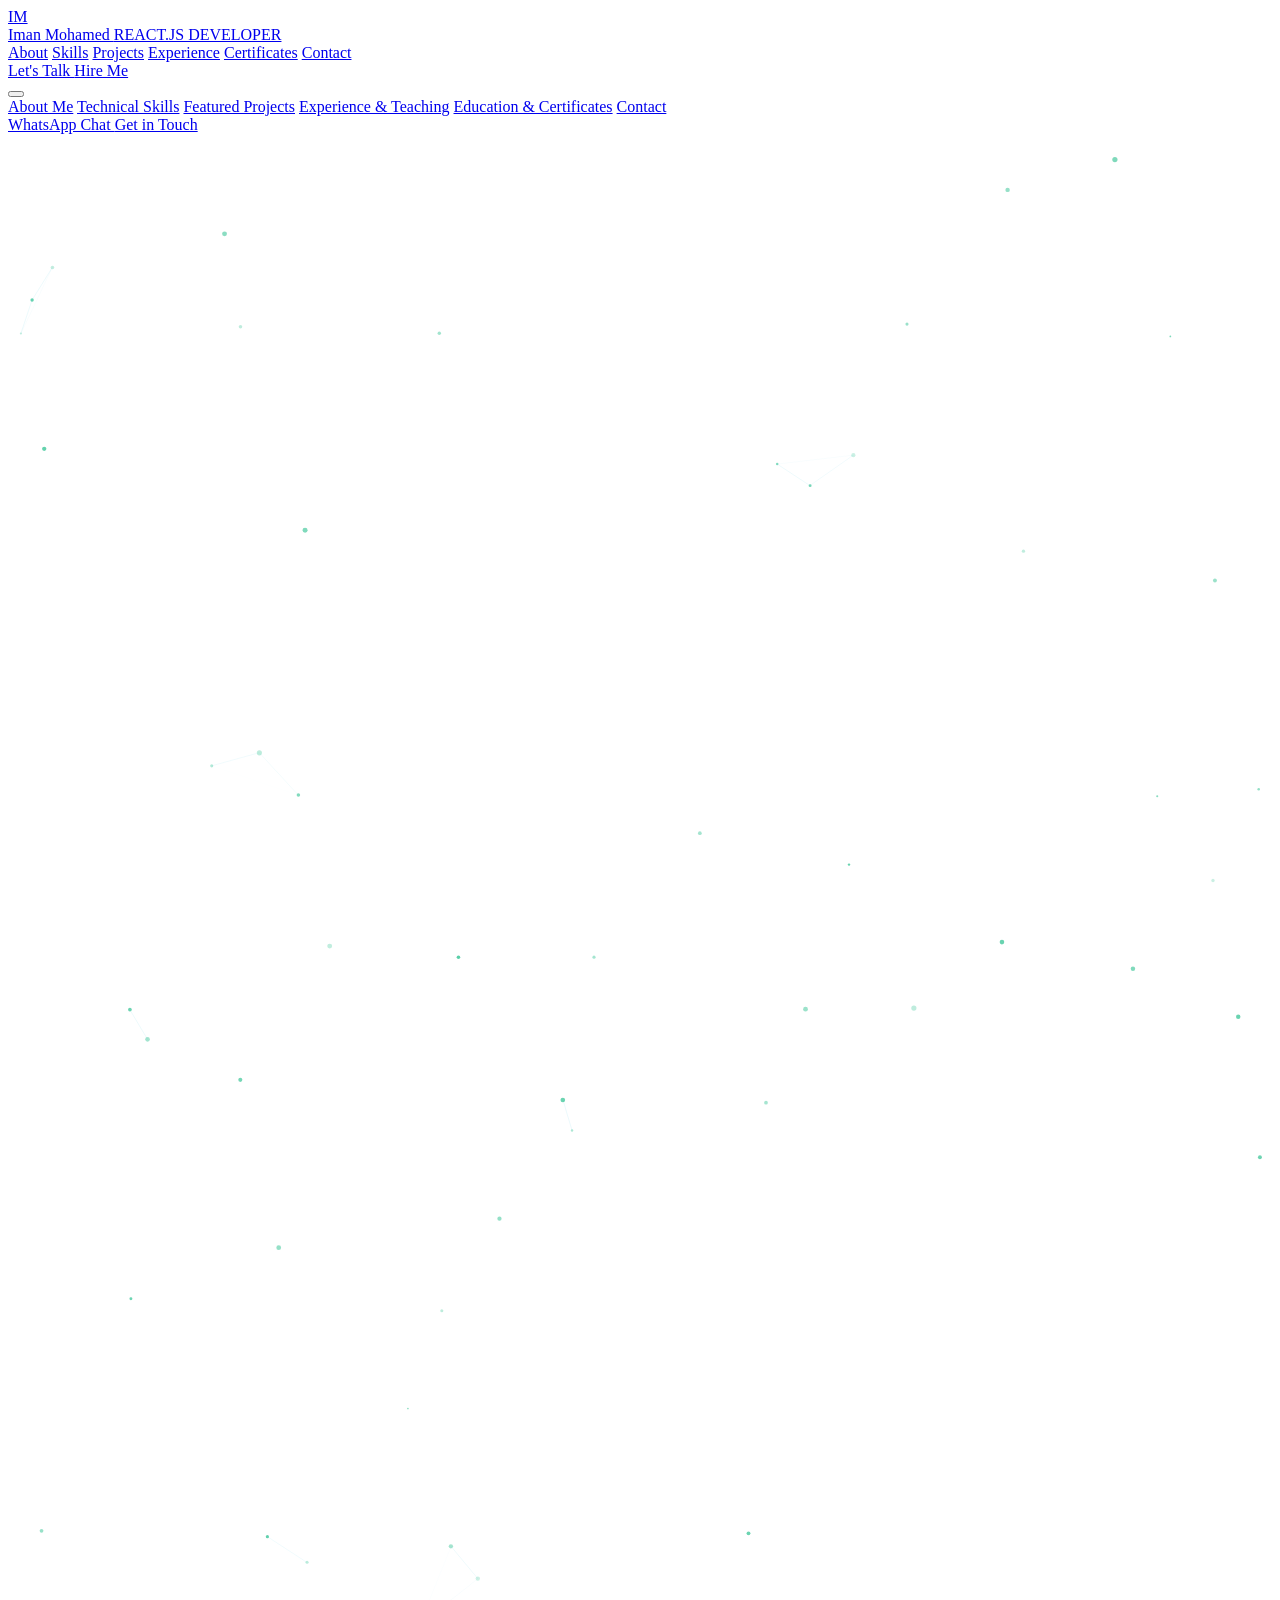
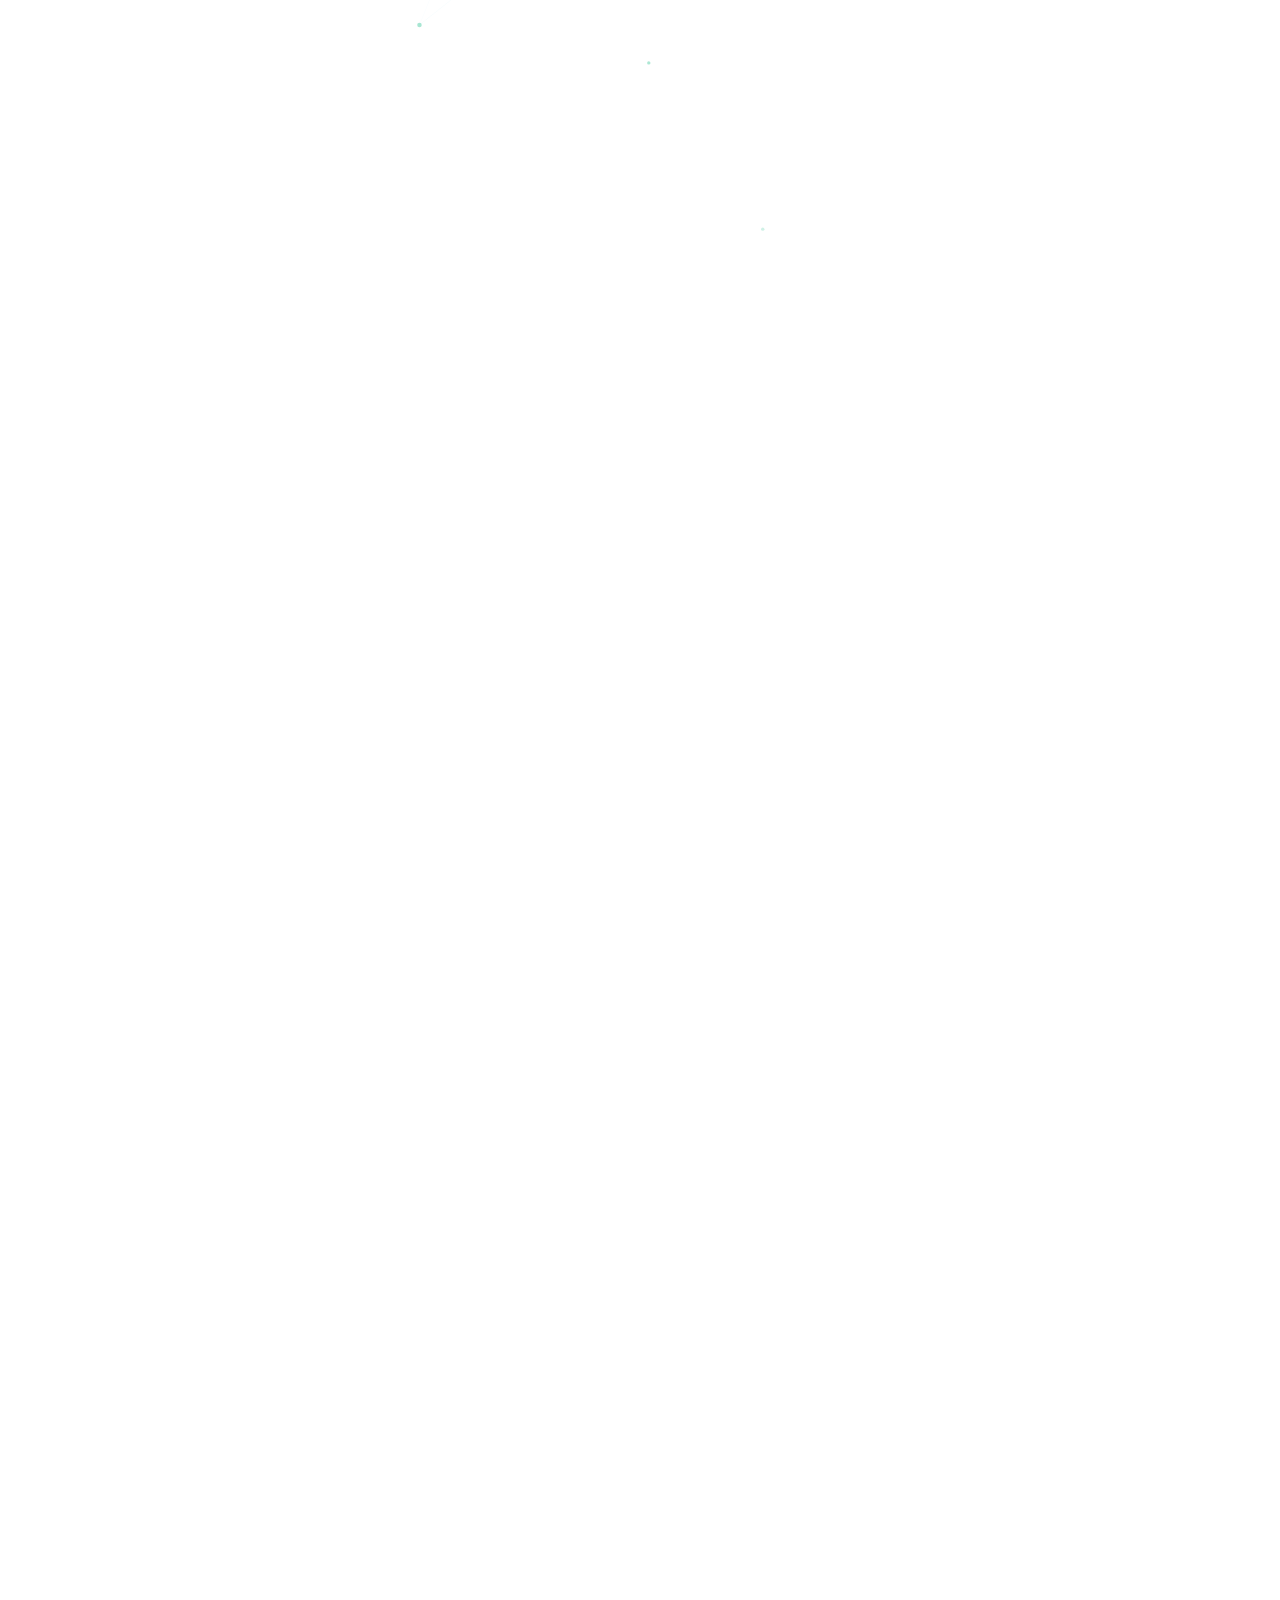
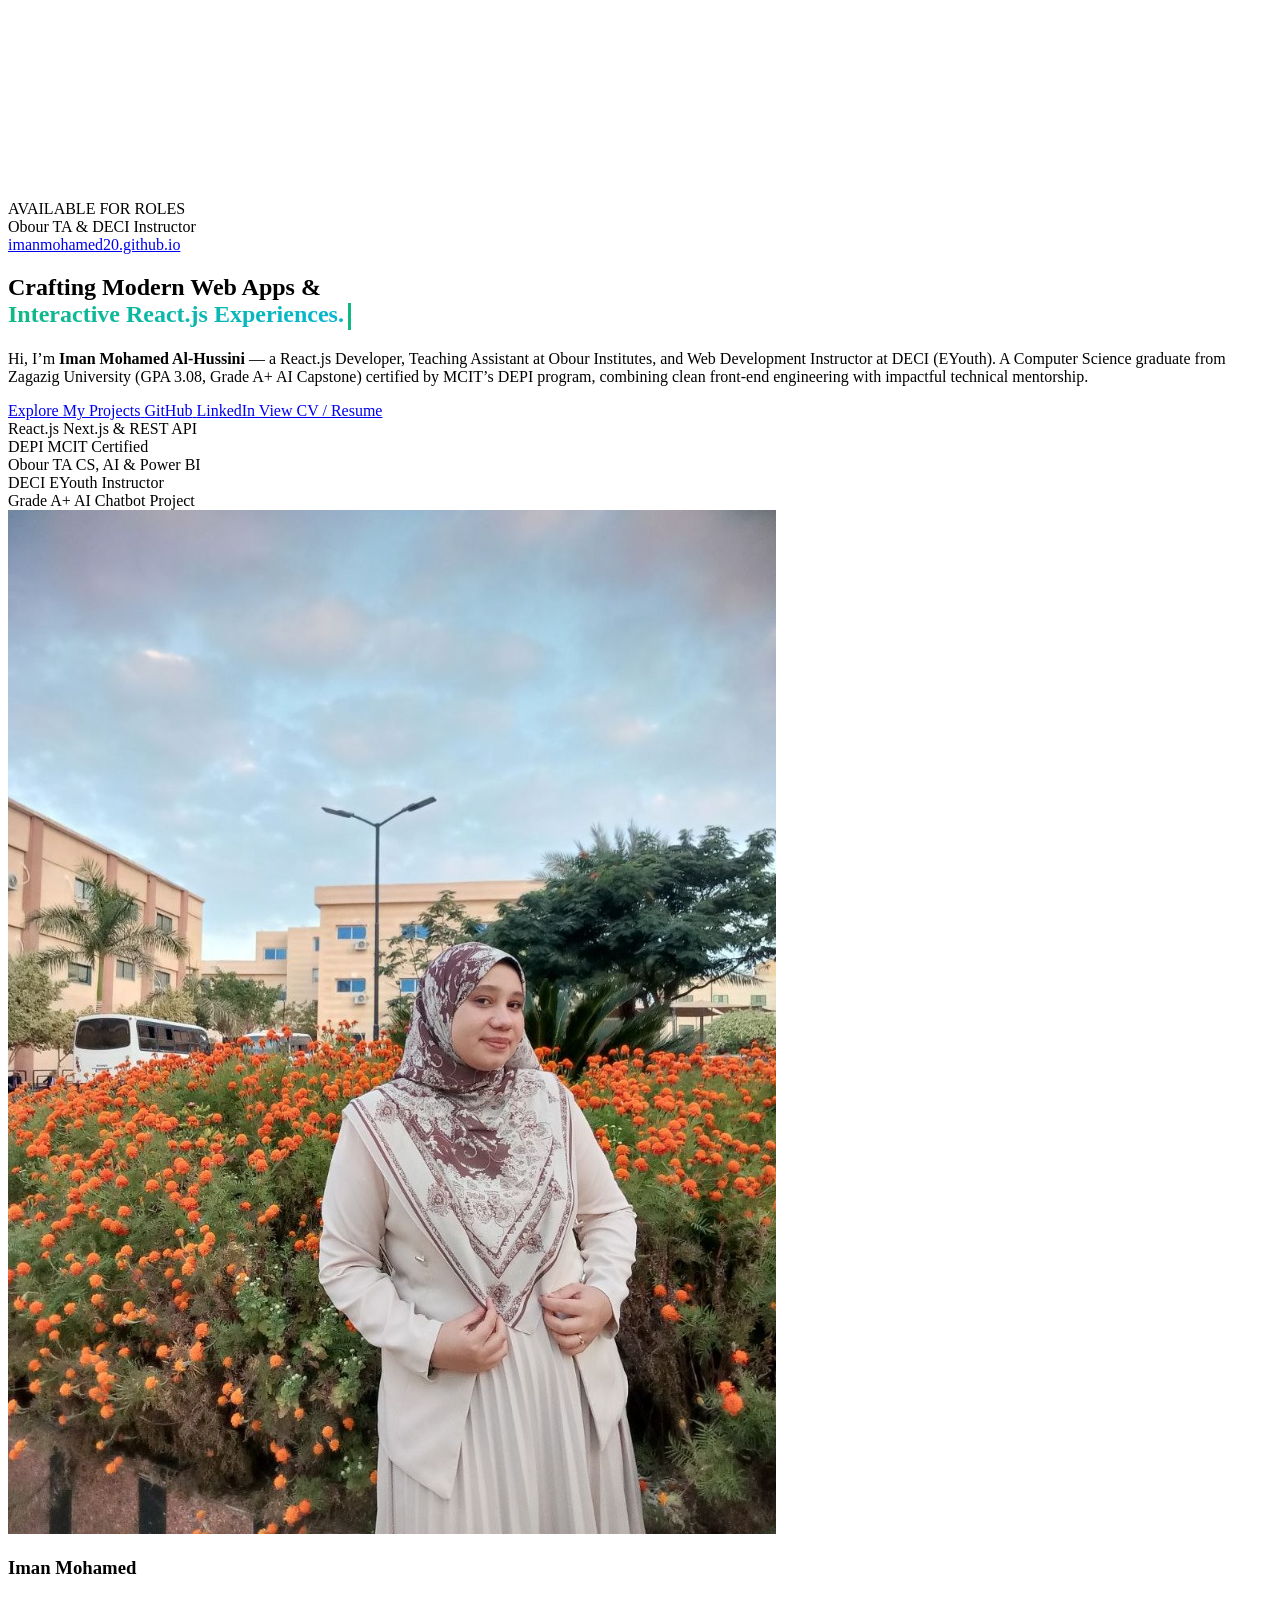
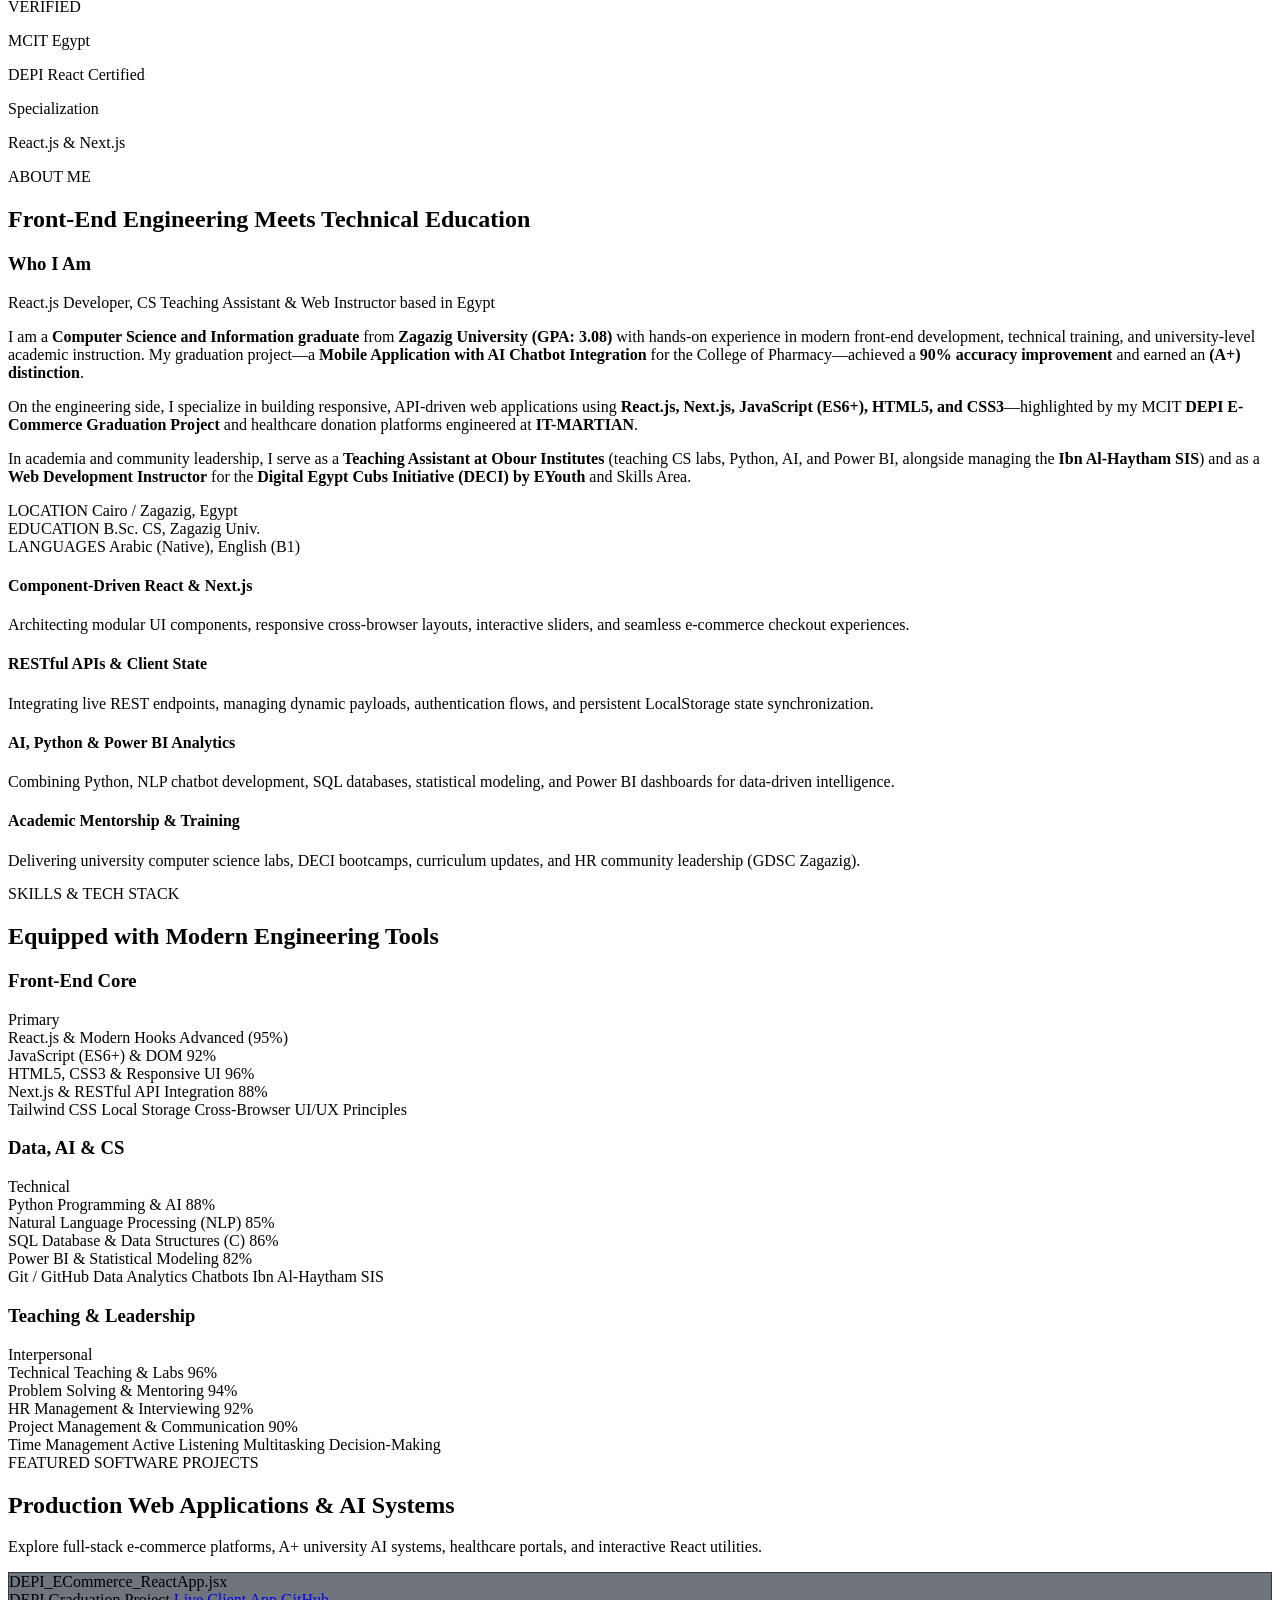
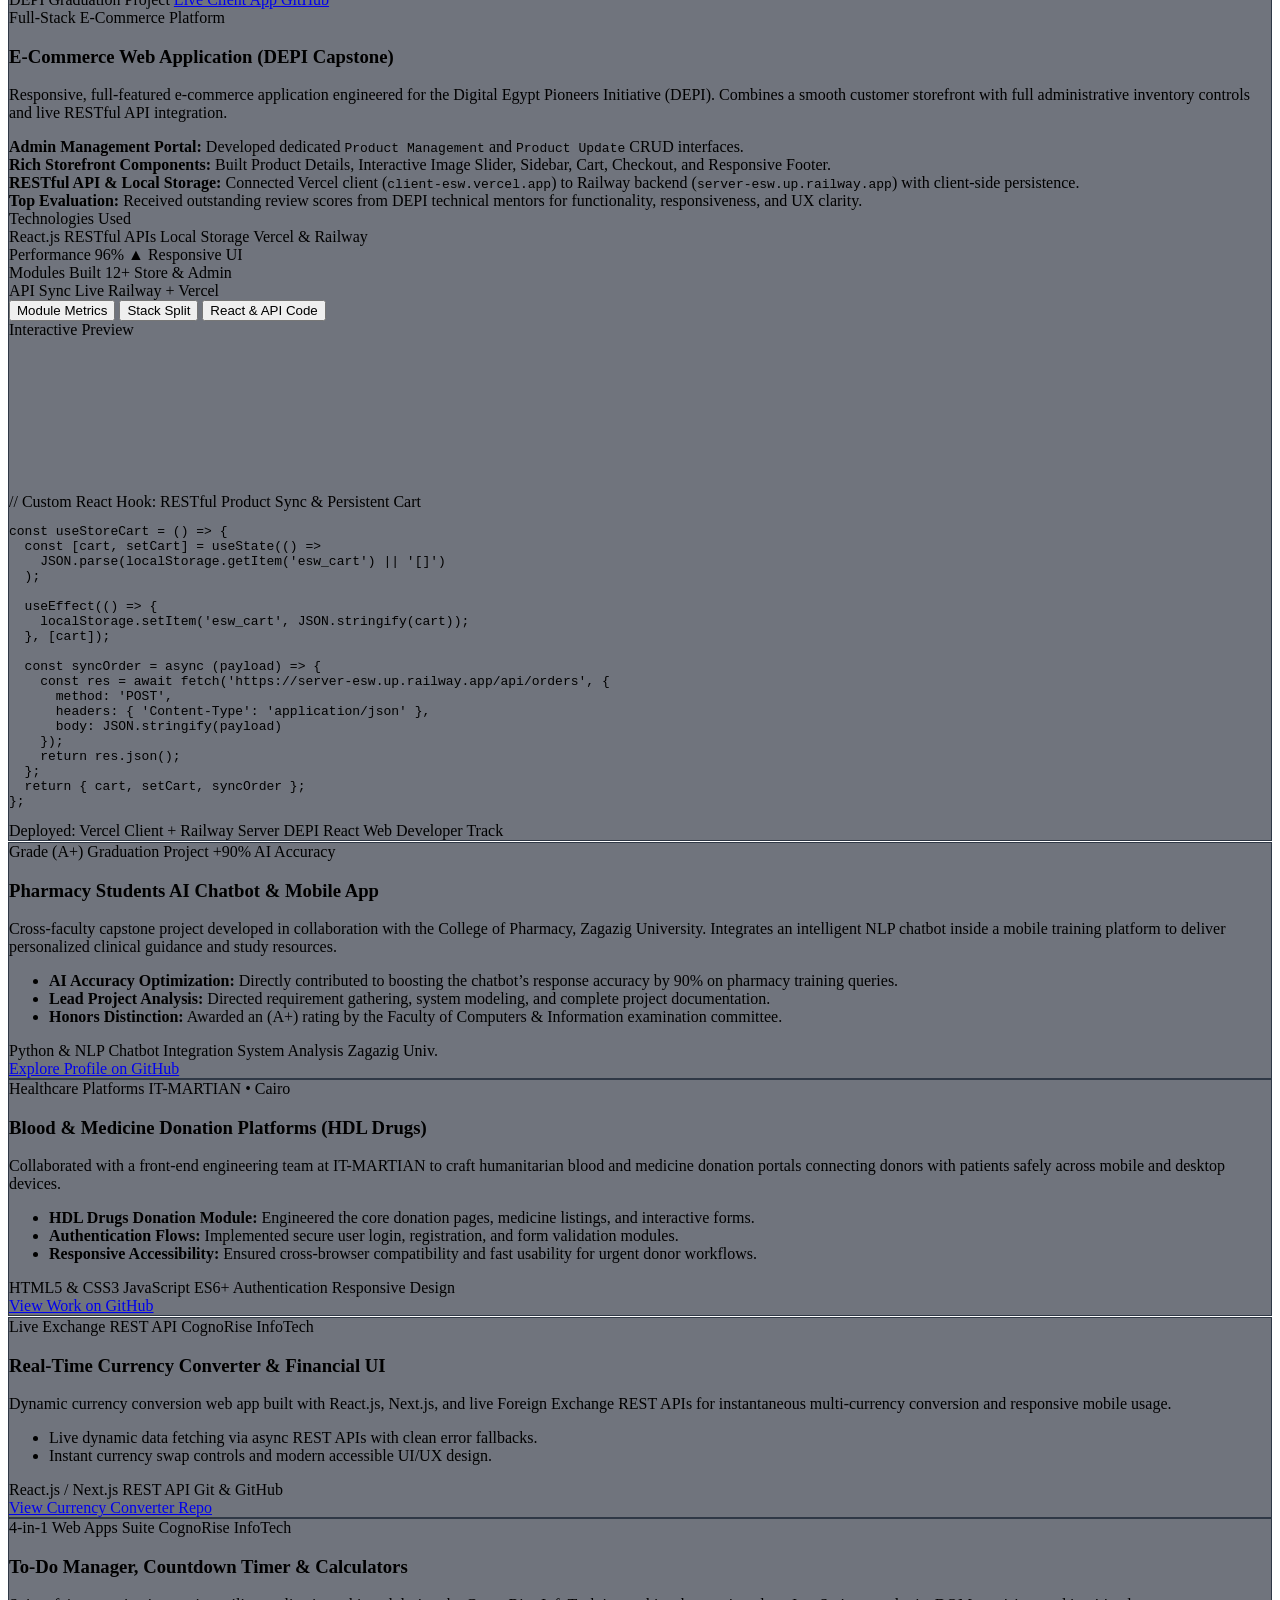
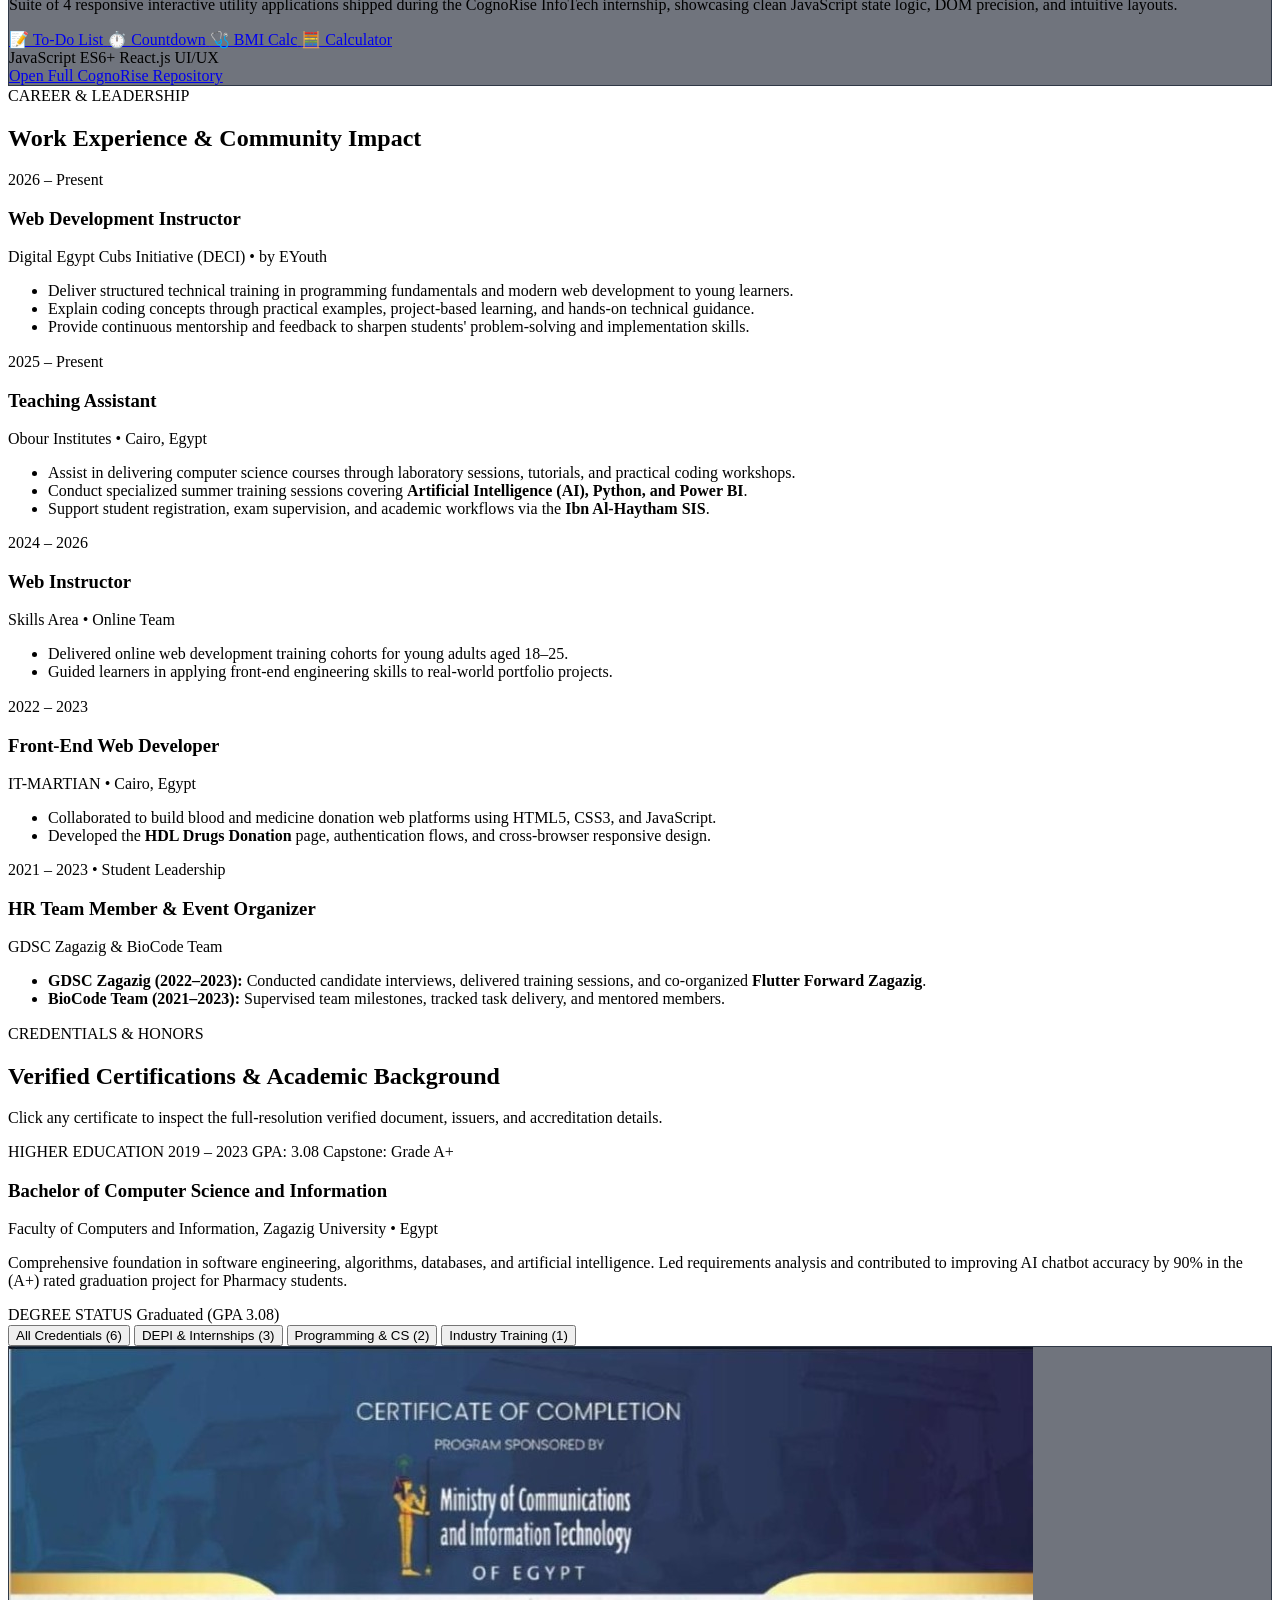
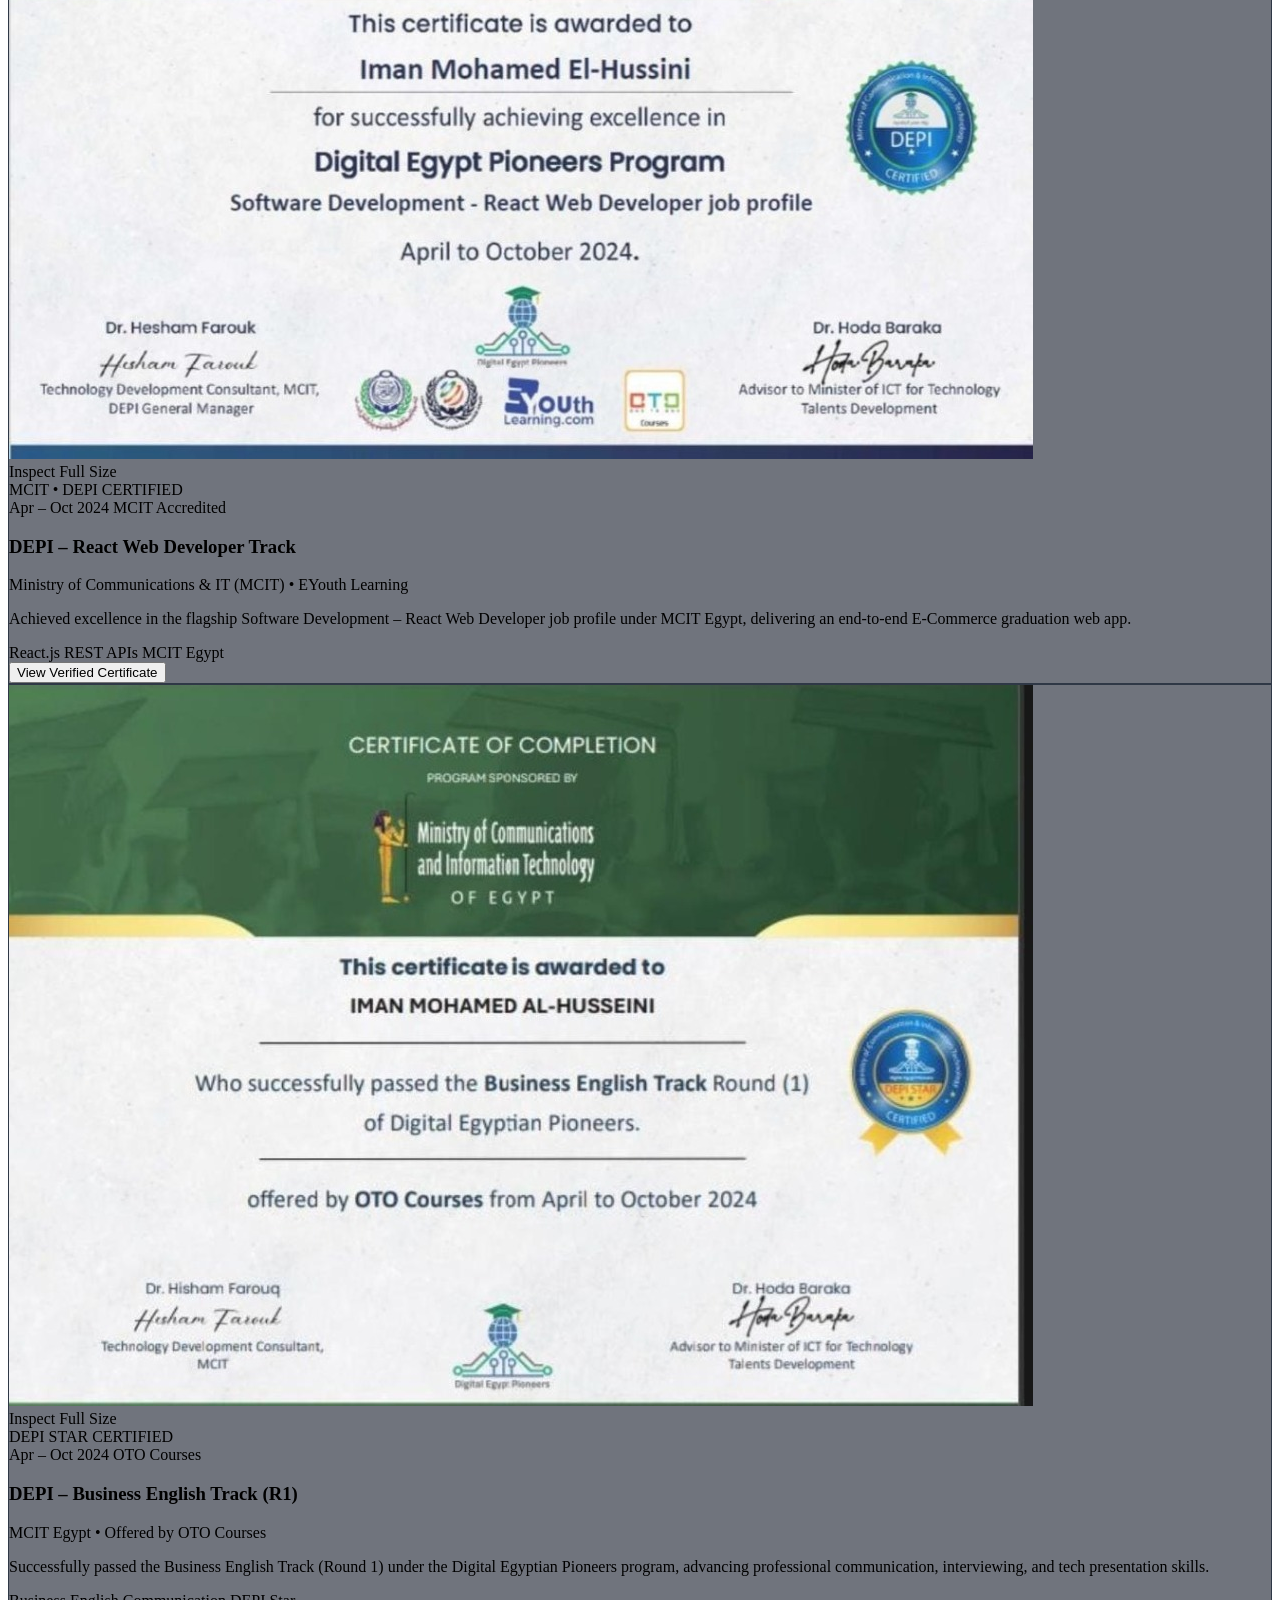
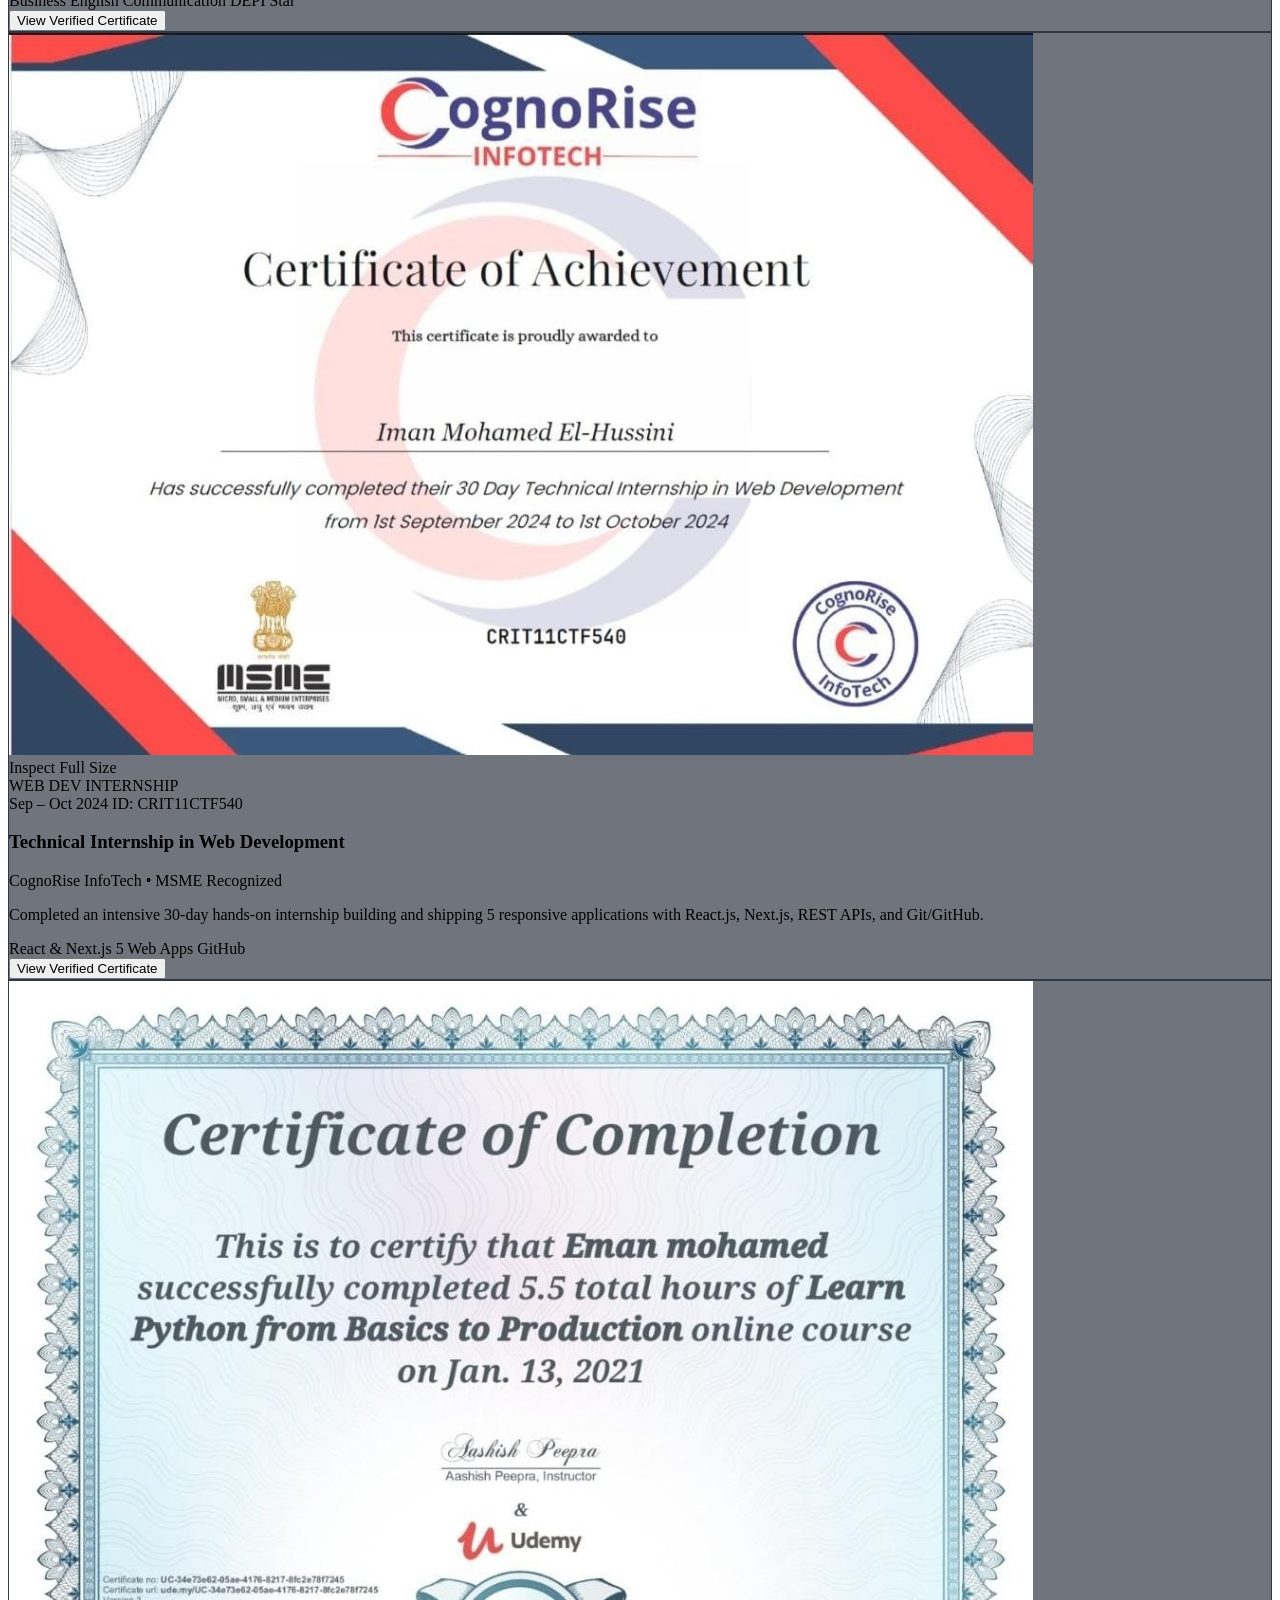
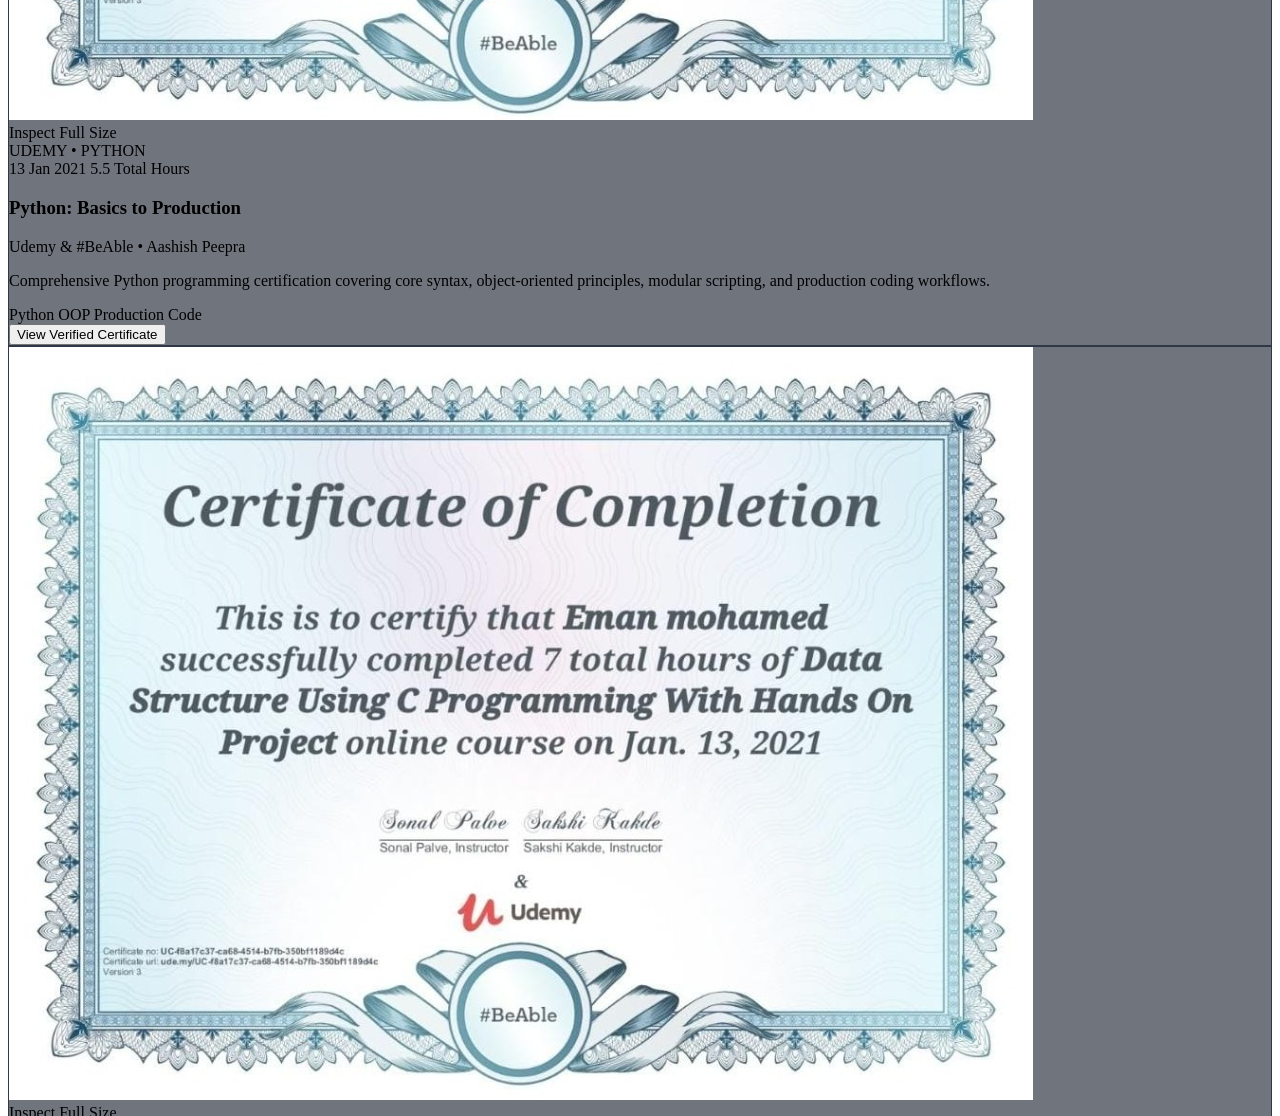
==== commit f0472363: "Upgrade portfolio to full interactive design with 6 verified certificates & ATS CV" ====
--- a/index.html
+++ b/index.html
@@ -1,14 +1,29 @@
 <!DOCTYPE html>
-<html lang="en" class="scroll-smooth">
+<html lang="en" class="scroll-smooth dark">
 <head>
-  <meta charset="UTF-8" />
-  <meta name="viewport" content="width=device-width, initial-scale=1.0" />
-  <title>Iman Mohamed Al-Hussini | React.js Developer & Web Development Instructor</title>
-  
-  <!-- Primary Meta Tags -->
-  <meta name="title" content="Iman Mohamed Al-Hussini | React.js Developer & CS Instructor" />
-  <meta name="description" content="Portfolio of Iman Mohamed Al-Hussini - React.js Developer, Teaching Assistant at Obour Institutes, and Web Development Instructor. Discover projects, experience, and technical skills." />
-  
+  <meta charset="UTF-8">
+  <meta name="viewport" content="width=device-width, initial-scale=1.0">
+  <title>Iman Mohamed Al-Hussini | React.js Developer &amp; Web Dev Instructor</title>
+  <meta name="description" content="Portfolio of Iman Mohamed Al-Hussini - React.js Developer, CS Teaching Assistant at Obour Institutes, and Web Development Instructor at DECI (EYouth). DEPI Certified.">
+  <meta name="keywords" content="React.js Developer, Frontend Engineer, Next.js, JavaScript, Python, Power BI, Teaching Assistant, DECI Instructor, DEPI, Portfolio">
+  <meta name="author" content="Iman Mohamed Al-Hussini">
+  <link rel="canonical" href="https://imanmohamed20.github.io/portfolio/">
+
+  <!-- Open Graph / Meta -->
+  <meta property="og:type" content="website">
+  <meta property="og:url" content="https://imanmohamed20.github.io/portfolio/">
+  <meta property="og:title" content="Iman Mohamed Al-Hussini | React.js Developer &amp; Web Dev Instructor">
+  <meta property="og:description" content="Portfolio of Iman Mohamed Al-Hussini - React.js, Next.js, JavaScript, Python, Obour CS TA, DECI Instructor &amp; DEPI Certified Developer.">
+  <meta property="og:image" content="profile.jpg">
+
+  <!-- Favicon -->
+  <link rel="icon" type="image/jpeg" href="profile.jpg">
+
+  <!-- Google Fonts: Inter, Outfit & Fira Code -->
+  <link rel="preconnect" href="https://fonts.googleapis.com">
+  <link rel="preconnect" href="https://fonts.gstatic.com" crossorigin>
+  <link href="https://fonts.googleapis.com/css2?family=Inter:wght@300;400;500;600;700&family=Outfit:wght@500;600;700;800;900&family=Fira+Code:wght@400;500;600&display=swap" rel="stylesheet">
+
   <!-- Tailwind CSS CDN -->
   <script src="https://cdn.tailwindcss.com"></script>
   <script>
@@ -18,1545 +33,1765 @@
         extend: {
           colors: {
             brand: {
-              50: '#eef2ff',
-              100: '#e0e7ff',
-              500: '#6366f1',
-              600: '#4f46e5',
-              700: '#4338ca',
+              50: '#effcf6',
+              100: '#c7f7e2',
+              400: '#10b981',
+              500: '#059669',
+              600: '#047857',
             },
-            cyanBrand: {
-              400: '#22d3ee',
-              500: '#06b6d4',
+            accent: {
+              cyan: '#06b6d4',
+              blue: '#3b82f6',
+              purple: '#8b5cf6',
+              amber: '#f59e0b',
+            },
+            dark: {
+              bg: '#0B0F19',
+              card: '#111827',
+              border: '#1F2937',
+              surface: '#161F30'
             }
           },
           fontFamily: {
-            sans: ['Plus Jakarta Sans', 'sans-serif'],
-            mono: ['Fira Code', 'monospace']
+            sans: ['Inter', 'sans-serif'],
+            display: ['Outfit', 'sans-serif'],
+            mono: ['Fira Code', 'monospace'],
           }
         }
       }
     }
   </script>
 
-  <!-- FontAwesome 6 CDN -->
-  <link rel="stylesheet" href="https://cdnjs.cloudflare.com/ajax/libs/font-awesome/6.5.1/css/all.min.css" integrity="sha512-DTOQO9RWCH3ppGqcWaEA1BIZOC6xxalwEsw9c2QQeAIftl+Vegovlnee1c9QX4TctnWMn13TZye+giMm8e2LwA==" crossorigin="anonymous" referrerpolicy="no-referrer" />
+  <!-- Lucide Icons -->
+  <script src="https://unpkg.com/lucide@latest"></script>
+
+  <!-- Chart.js for Live Interactive Metrics Preview -->
+  <script src="https://cdn.jsdelivr.net/npm/chart.js"></script>
 
   <!-- Custom CSS -->
-  <link rel="stylesheet" href="./style.css" />
+  <link rel="stylesheet" href="style.css">
 </head>
-<body class="bg-[#0a0c16] text-slate-100 relative min-h-screen selection:bg-indigo-500 selection:text-white">
-
-  <!-- Interactive Canvas Background -->
-  <canvas id="bg-canvas"></canvas>
-
-  <!-- Ambient Light Orbs -->
-  <div class="ambient-glow-1"></div>
-  <div class="ambient-glow-2"></div>
-  <div class="ambient-glow-3"></div>
-
-  <!-- Custom Glowing Cursor -->
-  <div class="cursor-dot"></div>
-  <div class="cursor-outline"></div>
-
-  <!-- Toast Notification System -->
-  <div id="toast-container" class="toast-container"></div>
-
-  <!-- ========================================================================
-       NAVIGATION BAR
-       ======================================================================== -->
-  <header class="fixed top-0 left-0 w-full z-50 glass-panel border-b border-indigo-500/10">
-    <div class="max-w-7xl mx-auto px-4 sm:px-6 lg:px-8 h-20 flex items-center justify-between">
-      
-      <!-- Brand Logo -->
-      <a href="#hero" class="flex items-center gap-3 group">
-        <div class="w-10 h-10 rounded-xl bg-gradient-to-tr from-indigo-600 via-indigo-500 to-cyan-400 flex items-center justify-center font-mono font-bold text-lg text-white shadow-lg shadow-indigo-500/30 group-hover:scale-105 transition-transform">
-          &lt;I/&gt;
-        </div>
-        <div class="flex flex-col">
-          <span class="font-extrabold text-lg tracking-tight text-white group-hover:text-cyan-400 transition-colors">
-            Iman Mohamed
-          </span>
-          <span class="text-xs font-mono text-indigo-400 tracking-wider">React.js Developer</span>
-        </div>
-      </a>
-
-      <!-- Desktop Navigation Links -->
-      <nav class="hidden md:flex items-center gap-8 font-medium text-sm text-slate-300">
-        <a href="#about" class="nav-link hover:text-white transition-colors">About</a>
-        <a href="#skills" class="nav-link hover:text-white transition-colors">Skills</a>
-        <a href="#experience" class="nav-link hover:text-white transition-colors">Experience</a>
-        <a href="#projects" class="nav-link hover:text-white transition-colors">Projects</a>
-        <a href="#activities" class="nav-link hover:text-white transition-colors">Leadership</a>
-        <a href="#contact" class="nav-link hover:text-white transition-colors">Contact</a>
-      </nav>
-
-      <!-- Right Controls: Theme Toggle & CTA -->
-      <div class="hidden md:flex items-center gap-4">
-        <button id="theme-toggle-btn" class="w-10 h-10 rounded-full glass-card flex items-center justify-center text-slate-300 hover:text-white hover:border-indigo-500 transition-all" title="Toggle Theme">
-          <i class="fa-solid fa-sun text-amber-400"></i>
+<body class="bg-[#0B0F19] text-slate-200 font-sans selection:bg-brand-500/30 selection:text-brand-400 min-h-screen relative overflow-x-hidden">
+
+  <!-- Ambient Background Glows -->
+  <div class="fixed inset-0 pointer-events-none z-0 overflow-hidden">
+    <div class="absolute -top-40 -left-40 w-96 h-96 bg-emerald-500/10 rounded-full blur-3xl"></div>
+    <div class="absolute top-1/3 -right-40 w-[30rem] h-[30rem] bg-cyan-500/10 rounded-full blur-3xl"></div>
+    <div class="absolute bottom-10 left-1/4 w-96 h-96 bg-blue-600/10 rounded-full blur-3xl"></div>
+    <div class="grid-pattern absolute inset-0 opacity-20"></div>
+  </div>
+
+  <!-- Navigation Bar -->
+  <header class="fixed top-0 left-0 right-0 z-50 transition-all duration-300" id="navbar">
+    <div class="max-w-7xl mx-auto px-4 sm:px-6 lg:px-8">
+      <div class="flex items-center justify-between h-20">
+        
+        <!-- Brand Logo -->
+        <a href="#hero" class="flex items-center gap-3 group">
+          <div class="w-10 h-10 rounded-xl bg-gradient-to-br from-emerald-400 to-cyan-500 flex items-center justify-center font-display font-bold text-slate-950 shadow-lg shadow-emerald-500/20 group-hover:scale-105 transition-transform">
+            IM
+          </div>
+          <div class="flex flex-col">
+            <span class="font-display font-bold text-white text-lg tracking-tight group-hover:text-emerald-400 transition-colors">
+              Iman Mohamed
+            </span>
+            <span class="text-xs text-slate-400 font-mono tracking-wider flex items-center gap-1.5">
+              <span class="w-1.5 h-1.5 rounded-full bg-emerald-400 animate-pulse"></span>
+              REACT.JS DEVELOPER
+            </span>
+          </div>
+        </a>
+
+        <!-- Desktop Menu -->
+        <nav class="hidden md:flex items-center gap-1 bg-dark-card/80 backdrop-blur-md px-4 py-2 rounded-full border border-slate-800/80 shadow-xl">
+          <a href="#about" class="px-4 py-1.5 text-sm font-medium text-slate-300 hover:text-white hover:bg-slate-800/60 rounded-full transition-all">About</a>
+          <a href="#skills" class="px-4 py-1.5 text-sm font-medium text-slate-300 hover:text-white hover:bg-slate-800/60 rounded-full transition-all">Skills</a>
+          <a href="#projects" class="px-4 py-1.5 text-sm font-medium text-slate-300 hover:text-white hover:bg-slate-800/60 rounded-full transition-all">Projects</a>
+          <a href="#experience" class="px-4 py-1.5 text-sm font-medium text-slate-300 hover:text-white hover:bg-slate-800/60 rounded-full transition-all">Experience</a>
+          <a href="#education" class="px-4 py-1.5 text-sm font-medium text-slate-300 hover:text-white hover:bg-slate-800/60 rounded-full transition-all">Certificates</a>
+          <a href="#contact" class="px-4 py-1.5 text-sm font-medium text-slate-300 hover:text-white hover:bg-slate-800/60 rounded-full transition-all">Contact</a>
+        </nav>
+
+        <!-- Right Action Buttons -->
+        <div class="hidden md:flex items-center gap-3">
+          <a href="https://wa.me/201091392429" target="_blank" rel="noopener noreferrer" 
+             class="px-4 py-2 rounded-full text-xs font-semibold uppercase tracking-wider text-emerald-400 bg-emerald-500/10 border border-emerald-500/30 hover:bg-emerald-500/20 transition-all flex items-center gap-2">
+            <i data-lucide="message-square" class="w-3.5 h-3.5"></i> Let's Talk
+          </a>
+          <a href="#contact" 
+             class="px-5 py-2.5 rounded-full text-sm font-semibold text-slate-950 bg-gradient-to-r from-emerald-400 to-cyan-400 hover:from-emerald-300 hover:to-cyan-300 transition-all shadow-lg shadow-emerald-500/20 hover:shadow-emerald-500/30 hover:scale-[1.02] flex items-center gap-2">
+            <span>Hire Me</span>
+            <i data-lucide="arrow-right" class="w-4 h-4"></i>
+          </a>
+        </div>
+
+        <!-- Mobile Menu Button -->
+        <button id="mobile-menu-btn" class="md:hidden p-2 rounded-lg bg-dark-card border border-slate-800 text-slate-300 hover:text-white">
+          <i data-lucide="menu" id="menu-icon"></i>
         </button>
 
-        <a href="#contact" class="btn-primary text-xs uppercase tracking-wider py-2.5 px-5">
-          <i class="fa-solid fa-paper-plane"></i> Let's Talk
-        </a>
-      </div>
-
-      <!-- Mobile Hamburger Button -->
-      <div class="flex items-center gap-3 md:hidden">
-        <button id="mobile-menu-btn" class="w-10 h-10 rounded-lg glass-card flex items-center justify-center text-slate-200 hover:text-white">
-          <i class="fa-solid fa-bars text-lg"></i>
-        </button>
       </div>
     </div>
 
-    <!-- Mobile Dropdown Menu -->
-    <div id="mobile-menu-dropdown" class="hidden md:hidden glass-panel border-b border-indigo-500/20 px-6 py-5">
-      <div class="flex flex-col gap-4 font-medium text-slate-300">
-        <a href="#about" class="mobile-nav-link hover:text-cyan-400 py-1">About</a>
-        <a href="#skills" class="mobile-nav-link hover:text-cyan-400 py-1">Skills</a>
-        <a href="#experience" class="mobile-nav-link hover:text-cyan-400 py-1">Experience</a>
-        <a href="#projects" class="mobile-nav-link hover:text-cyan-400 py-1">Projects</a>
-        <a href="#activities" class="mobile-nav-link hover:text-cyan-400 py-1">Leadership</a>
-        <a href="#contact" class="mobile-nav-link hover:text-cyan-400 py-1">Contact</a>
-        <div class="pt-3 border-t border-slate-700/50 flex items-center justify-between">
-          <span class="text-xs text-slate-400">Quick Contact:</span>
-          <a href="mailto:eman01232002@gmail.com" class="text-xs text-indigo-400 hover:underline">eman01232002@gmail.com</a>
+    <!-- Mobile Drawer -->
+    <div id="mobile-menu" class="hidden md:hidden bg-dark-card/95 backdrop-blur-xl border-b border-slate-800 px-6 py-6 transition-all">
+      <div class="flex flex-col gap-4">
+        <a href="#about" class="text-base font-medium text-slate-300 hover:text-emerald-400 py-1 mobile-link">About Me</a>
+        <a href="#skills" class="text-base font-medium text-slate-300 hover:text-emerald-400 py-1 mobile-link">Technical Skills</a>
+        <a href="#projects" class="text-base font-medium text-slate-300 hover:text-emerald-400 py-1 mobile-link">Featured Projects</a>
+        <a href="#experience" class="text-base font-medium text-slate-300 hover:text-emerald-400 py-1 mobile-link">Experience &amp; Teaching</a>
+        <a href="#education" class="text-base font-medium text-slate-300 hover:text-emerald-400 py-1 mobile-link">Education &amp; Certificates</a>
+        <a href="#contact" class="text-base font-medium text-slate-300 hover:text-emerald-400 py-1 mobile-link">Contact</a>
+        <div class="pt-4 border-t border-slate-800 flex flex-col gap-3">
+          <a href="https://wa.me/201091392429" target="_blank" class="w-full py-2.5 text-center rounded-xl bg-emerald-500/10 border border-emerald-500/30 text-emerald-400 font-medium text-sm flex items-center justify-center gap-2">
+            <i data-lucide="message-square" class="w-4 h-4"></i> WhatsApp Chat
+          </a>
+          <a href="#contact" class="w-full py-2.5 text-center rounded-xl bg-gradient-to-r from-emerald-400 to-cyan-400 text-slate-950 font-semibold text-sm mobile-link">
+            Get in Touch
+          </a>
         </div>
       </div>
     </div>
   </header>
 
-  <!-- ========================================================================
-       HERO SECTION
-       ======================================================================== -->
-  <section id="hero" class="relative pt-36 pb-20 md:pt-44 md:pb-28 overflow-hidden">
-    <div class="max-w-7xl mx-auto px-4 sm:px-6 lg:px-8">
+  <!-- Hero Section -->
+  <section id="hero" class="relative pt-32 pb-20 md:pt-40 md:pb-28 overflow-hidden z-10">
+    <!-- Interactive Particle Network Canvas -->
+    <canvas id="data-canvas" class="absolute inset-0 pointer-events-none z-0"></canvas>
+    <div class="max-w-7xl mx-auto px-4 sm:px-6 lg:px-8 relative z-10">
       <div class="grid grid-cols-1 lg:grid-cols-12 gap-12 lg:gap-8 items-center">
         
         <!-- Left Column: Copy & CTAs -->
-        <div class="lg:col-span-7 flex flex-col items-start reveal-init">
+        <div class="order-2 lg:order-1 lg:col-span-7 flex flex-col items-start text-left">
           
-          <!-- Availability Pill -->
-          <div class="inline-flex items-center gap-2.5 px-4 py-2 rounded-full glass-card border-indigo-500/30 mb-6 pulse-glow">
-            <span class="w-2.5 h-2.5 rounded-full bg-emerald-400 animate-ping"></span>
-            <span class="w-2.5 h-2.5 rounded-full bg-emerald-400 -ml-5"></span>
-            <span class="text-xs font-semibold text-slate-200 tracking-wide uppercase">
-              Available for Dev Roles & Teaching Engagements
+          <!-- Status & Live Domain Badges -->
+          <div class="flex flex-wrap items-center gap-3 mb-6">
+            <div class="inline-flex items-center gap-2 px-3.5 py-1.5 rounded-full bg-emerald-500/10 border border-emerald-500/20 text-emerald-400 text-xs font-mono font-medium">
+              <span class="w-2 h-2 rounded-full bg-emerald-400 animate-ping"></span>
+              <span>AVAILABLE FOR ROLES</span>
+            </div>
+            <div class="inline-flex items-center gap-1.5 px-3 py-1.5 rounded-full bg-blue-500/10 border border-blue-500/30 text-blue-400 text-xs font-mono">
+              <i data-lucide="sparkles" class="w-3.5 h-3.5 text-blue-400"></i>
+              <span>Obour TA &amp; DECI Instructor</span>
+            </div>
+            <a href="https://imanmohamed20.github.io/portfolio/" target="_blank" rel="noopener noreferrer"
+               class="inline-flex items-center gap-1.5 px-3.5 py-1.5 rounded-full bg-cyan-500/10 border border-cyan-500/30 text-cyan-400 hover:text-white hover:bg-cyan-500/20 transition-all text-xs font-mono">
+              <i data-lucide="globe" class="w-3.5 h-3.5"></i>
+              <span>imanmohamed20.github.io</span>
+              <i data-lucide="external-link" class="w-3 h-3 opacity-70"></i>
+            </a>
+          </div>
+
+          <!-- Main Heading -->
+          <h1 class="font-display font-extrabold text-4xl sm:text-5xl lg:text-6xl text-white tracking-tight leading-[1.15] mb-6 min-h-[140px] sm:min-h-[120px]">
+            Crafting Modern Web Apps &amp; <br class="hidden sm:inline">
+            <span id="typewriter-text" class="text-gradient-animated"></span><span class="typewriter-cursor"></span>
+          </h1>
+
+          <!-- Subtitle / Hook -->
+          <p class="text-slate-400 text-base sm:text-lg max-w-2xl leading-relaxed mb-8">
+            Hi, I’m <strong class="text-white font-semibold">Iman Mohamed Al-Hussini</strong> — a React.js Developer, <span class="text-emerald-400 font-medium">Teaching Assistant at Obour Institutes</span>, and <span class="text-cyan-400 font-medium">Web Development Instructor at DECI (EYouth)</span>. A Computer Science graduate from Zagazig University (GPA 3.08, Grade A+ AI Capstone) certified by MCIT’s DEPI program, combining clean front-end engineering with impactful technical mentorship.
+          </p>
+
+          <!-- CTAs -->
+          <div class="flex flex-wrap items-center gap-4 w-full sm:w-auto mb-10">
+            <a href="#projects" class="px-6 py-3.5 rounded-xl font-semibold text-slate-950 bg-gradient-to-r from-emerald-400 to-cyan-400 hover:from-emerald-300 hover:to-cyan-300 shadow-lg shadow-emerald-500/20 hover:shadow-emerald-500/30 transition-all flex items-center justify-center gap-2 btn-glow">
+              <i data-lucide="code-2" class="w-5 h-5"></i>
+              <span>Explore My Projects</span>
+            </a>
+            
+            <a href="https://github.com/ImanMohamed20" target="_blank" rel="noopener noreferrer"
+               class="px-5 py-3.5 rounded-xl font-medium text-slate-200 bg-slate-900/80 hover:bg-slate-800 border border-slate-700 hover:border-slate-600 transition-all flex items-center justify-center gap-2">
+              <i data-lucide="github" class="w-5 h-5"></i>
+              <span>GitHub</span>
+            </a>
+
+            <a href="http://www.linkedin.com/in/iman-mohamed-7536a4251" target="_blank" rel="noopener noreferrer"
+               class="px-5 py-3.5 rounded-xl font-medium text-slate-200 bg-slate-900/80 hover:bg-slate-800 border border-slate-700 hover:border-slate-600 transition-all flex items-center justify-center gap-2">
+              <i data-lucide="linkedin" class="w-5 h-5 text-blue-400"></i>
+              <span>LinkedIn</span>
+            </a>
+
+            <a href="cv.html" target="_blank"
+               class="px-5 py-3.5 rounded-xl font-medium text-emerald-400 bg-emerald-500/10 hover:bg-emerald-500/20 border border-emerald-500/30 transition-all flex items-center justify-center gap-2">
+              <i data-lucide="file-text" class="w-5 h-5"></i>
+              <span>View CV / Resume</span>
+            </a>
+          </div>
+
+          <!-- Highlight Badges -->
+          <div class="pt-6 border-t border-slate-800/80 w-full grid grid-cols-2 sm:grid-cols-5 gap-3 sm:gap-4">
+            <div class="flex flex-col">
+              <span class="text-xl sm:text-2xl font-bold font-display text-white">React.js</span>
+              <span class="text-xs text-slate-400">Next.js &amp; REST API</span>
+            </div>
+            <div class="flex flex-col">
+              <span class="text-xl sm:text-2xl font-bold font-display text-emerald-400">DEPI</span>
+              <span class="text-xs text-slate-400">MCIT Certified</span>
+            </div>
+            <div class="flex flex-col">
+              <span class="text-xl sm:text-2xl font-bold font-display text-cyan-400">Obour TA</span>
+              <span class="text-xs text-slate-400">CS, AI &amp; Power BI</span>
+            </div>
+            <div class="flex flex-col">
+              <span class="text-xl sm:text-2xl font-bold font-display text-amber-400">DECI</span>
+              <span class="text-xs text-slate-400">EYouth Instructor</span>
+            </div>
+            <div class="flex flex-col col-span-2 sm:col-span-1">
+              <span class="text-xl sm:text-2xl font-bold font-display text-blue-400">Grade A+</span>
+              <span class="text-xs text-slate-400">AI Chatbot Project</span>
+            </div>
+          </div>
+
+        </div>
+
+        <!-- Right Column: Visual Avatar & Floating Metric Cards -->
+        <div class="order-1 lg:order-2 lg:col-span-5 flex justify-center relative mb-10 lg:mb-0">
+          
+          <!-- Outer Decorative Rings -->
+          <div class="relative w-64 sm:w-80 md:w-96 aspect-square">
+            <div class="absolute inset-0 rounded-3xl bg-gradient-to-tr from-emerald-500/30 via-cyan-500/20 to-blue-600/30 blur-2xl transform -rotate-6 scale-105"></div>
+            
+            <!-- Frame Container -->
+            <div class="tilt-card relative w-full h-full rounded-3xl overflow-hidden border-2 border-slate-700/80 bg-slate-900/90 shadow-2xl p-2 group">
+              <div class="w-full h-full rounded-2xl overflow-hidden relative">
+                <img src="profile.jpg" onerror="this.onerror=null; this.src='assets/profile.jpg'" alt="Iman Mohamed Al-Hussini" class="w-full h-full object-cover object-center group-hover:scale-105 transition-all duration-700 brightness-95 contrast-105">
+                <div class="absolute inset-0 bg-gradient-to-t from-slate-950/80 via-transparent to-transparent"></div>
+                
+                <!-- Bottom Floating Name Card on Image -->
+                <div class="absolute bottom-3 left-3 right-3 p-2.5 sm:p-3 rounded-xl bg-slate-900/90 backdrop-blur-md border border-slate-800 flex items-center justify-between z-10 shadow-lg">
+                  <div class="flex items-center gap-2">
+                    <span class="w-2 h-2 rounded-full bg-emerald-400 animate-pulse"></span>
+                    <h3 class="text-white text-xs sm:text-sm font-semibold tracking-wide">Iman Mohamed</h3>
+                  </div>
+                  <span class="px-2 py-0.5 rounded bg-emerald-500/20 text-emerald-400 font-mono text-[9px] sm:text-[10px] font-bold">VERIFIED</span>
+                </div>
+              </div>
+            </div>
+
+            <!-- Floating Badge 1: Top Right -->
+            <div class="absolute -top-3 -right-2 sm:-top-4 sm:-right-4 bg-dark-card/90 backdrop-blur-md border border-slate-700 p-2 sm:p-3 rounded-xl sm:rounded-2xl shadow-xl flex items-center gap-2 sm:gap-3 animate-bounce-slow z-20">
+              <div class="w-7 h-7 sm:w-9 sm:h-9 rounded-lg sm:rounded-xl bg-amber-500/20 text-amber-400 flex items-center justify-center font-bold">
+                <i data-lucide="award" class="w-4 h-4 sm:w-5 sm:h-5"></i>
+              </div>
+              <div>
+                <p class="text-[10px] sm:text-[11px] text-slate-400 uppercase font-mono">MCIT Egypt</p>
+                <p class="text-[11px] sm:text-xs font-bold text-white">DEPI React Certified</p>
+              </div>
+            </div>
+
+            <!-- Floating Badge 2: Mid-Left -->
+            <div class="absolute -left-3 sm:-left-6 top-1/2 -translate-y-1/2 bg-dark-card/90 backdrop-blur-md border border-slate-700 p-2 sm:p-3 rounded-xl sm:rounded-2xl shadow-xl flex items-center gap-2 sm:gap-3 z-20">
+              <div class="w-7 h-7 sm:w-9 sm:h-9 rounded-lg sm:rounded-xl bg-emerald-500/20 text-emerald-400 flex items-center justify-center font-bold">
+                <i data-lucide="code" class="w-4 h-4 sm:w-5 sm:h-5"></i>
+              </div>
+              <div>
+                <p class="text-[10px] sm:text-[11px] text-slate-400 uppercase font-mono">Specialization</p>
+                <p class="text-[11px] sm:text-xs font-bold text-white">React.js &amp; Next.js</p>
+              </div>
+            </div>
+
+          </div>
+
+        </div>
+
+      </div>
+    </div>
+  </section>
+
+  <!-- About Section -->
+  <section id="about" class="py-20 relative z-10 border-t border-slate-800/60 bg-dark-card/30 reveal">
+    <div class="max-w-7xl mx-auto px-4 sm:px-6 lg:px-8">
+      
+      <div class="flex flex-col items-center text-center mb-16">
+        <span class="text-xs font-mono font-semibold uppercase tracking-widest text-emerald-400 mb-2">ABOUT ME</span>
+        <h2 class="text-3xl sm:text-4xl font-display font-bold text-white">Front-End Engineering Meets Technical Education</h2>
+        <div class="w-16 h-1 bg-gradient-to-r from-emerald-400 to-cyan-400 rounded-full mt-4"></div>
+      </div>
+
+      <div class="grid grid-cols-1 lg:grid-cols-12 gap-8 items-stretch">
+        
+        <!-- Story / Bio Card -->
+        <div class="lg:col-span-7 bg-slate-900/60 border border-slate-800/80 rounded-2xl p-6 sm:p-8 flex flex-col justify-between backdrop-blur-sm">
+          <div>
+            <div class="flex items-center gap-3 mb-6">
+              <div class="w-10 h-10 rounded-xl bg-emerald-500/10 text-emerald-400 flex items-center justify-center">
+                <i data-lucide="user-check" class="w-5 h-5"></i>
+              </div>
+              <div>
+                <h3 class="text-lg font-bold text-white">Who I Am</h3>
+                <p class="text-xs text-slate-400">React.js Developer, CS Teaching Assistant &amp; Web Instructor based in Egypt</p>
+              </div>
+            </div>
+
+            <p class="text-slate-300 leading-relaxed mb-4 text-sm sm:text-base">
+              I am a <strong class="text-white">Computer Science and Information graduate</strong> from <strong class="text-cyan-400">Zagazig University (GPA: 3.08)</strong> with hands-on experience in modern front-end development, technical training, and university-level academic instruction. My graduation project—a <strong class="text-emerald-400">Mobile Application with AI Chatbot Integration</strong> for the College of Pharmacy—achieved a <strong class="text-white">90% accuracy improvement</strong> and earned an <strong class="text-amber-400">(A+) distinction</strong>.
+            </p>
+
+            <p class="text-slate-300 leading-relaxed mb-4 text-sm sm:text-base">
+              On the engineering side, I specialize in building responsive, API-driven web applications using <strong class="text-emerald-400">React.js, Next.js, JavaScript (ES6+), HTML5, and CSS3</strong>—highlighted by my MCIT <strong class="text-white">DEPI E-Commerce Graduation Project</strong> and healthcare donation platforms engineered at <strong class="text-white">IT-MARTIAN</strong>.
+            </p>
+
+            <p class="text-slate-300 leading-relaxed text-sm sm:text-base">
+              In academia and community leadership, I serve as a <strong class="text-white">Teaching Assistant at Obour Institutes</strong> (teaching CS labs, Python, AI, and Power BI, alongside managing the <strong class="text-cyan-400">Ibn Al-Haytham SIS</strong>) and as a <strong class="text-white">Web Development Instructor</strong> for the <strong class="text-emerald-400">Digital Egypt Cubs Initiative (DECI) by EYouth</strong> and Skills Area.
+            </p>
+          </div>
+
+          <!-- Quick Specs List -->
+          <div class="grid grid-cols-2 sm:grid-cols-3 gap-4 pt-6 mt-6 border-t border-slate-800">
+            <div>
+              <span class="text-xs font-mono text-slate-500 block">LOCATION</span>
+              <span class="text-sm font-semibold text-slate-200">Cairo / Zagazig, Egypt</span>
+            </div>
+            <div>
+              <span class="text-xs font-mono text-slate-500 block">EDUCATION</span>
+              <span class="text-sm font-semibold text-slate-200">B.Sc. CS, Zagazig Univ.</span>
+            </div>
+            <div>
+              <span class="text-xs font-mono text-slate-500 block">LANGUAGES</span>
+              <span class="text-sm font-semibold text-slate-200">Arabic (Native), English (B1)</span>
+            </div>
+          </div>
+
+        </div>
+
+        <!-- Engineering Pillars Card -->
+        <div class="lg:col-span-5 grid grid-cols-1 gap-4">
+          
+          <div class="bg-slate-900/60 border border-slate-800/80 rounded-2xl p-5 hover:border-emerald-500/40 transition-all flex items-start gap-4">
+            <div class="w-10 h-10 rounded-xl bg-emerald-500/10 text-emerald-400 flex items-center justify-center shrink-0">
+              <i data-lucide="layout-template" class="w-5 h-5"></i>
+            </div>
+            <div>
+              <h4 class="font-bold text-white text-base">Component-Driven React &amp; Next.js</h4>
+              <p class="text-xs text-slate-400 mt-1 leading-relaxed">
+                Architecting modular UI components, responsive cross-browser layouts, interactive sliders, and seamless e-commerce checkout experiences.
+              </p>
+            </div>
+          </div>
+
+          <div class="bg-slate-900/60 border border-slate-800/80 rounded-2xl p-5 hover:border-cyan-500/40 transition-all flex items-start gap-4">
+            <div class="w-10 h-10 rounded-xl bg-cyan-500/10 text-cyan-400 flex items-center justify-center shrink-0">
+              <i data-lucide="webhook" class="w-5 h-5"></i>
+            </div>
+            <div>
+              <h4 class="font-bold text-white text-base">RESTful APIs &amp; Client State</h4>
+              <p class="text-xs text-slate-400 mt-1 leading-relaxed">
+                Integrating live REST endpoints, managing dynamic payloads, authentication flows, and persistent LocalStorage state synchronization.
+              </p>
+            </div>
+          </div>
+
+          <div class="bg-slate-900/60 border border-slate-800/80 rounded-2xl p-5 hover:border-blue-500/40 transition-all flex items-start gap-4">
+            <div class="w-10 h-10 rounded-xl bg-blue-500/10 text-blue-400 flex items-center justify-center shrink-0">
+              <i data-lucide="cpu" class="w-5 h-5"></i>
+            </div>
+            <div>
+              <h4 class="font-bold text-white text-base">AI, Python &amp; Power BI Analytics</h4>
+              <p class="text-xs text-slate-400 mt-1 leading-relaxed">
+                Combining Python, NLP chatbot development, SQL databases, statistical modeling, and Power BI dashboards for data-driven intelligence.
+              </p>
+            </div>
+          </div>
+
+          <div class="bg-slate-900/60 border border-slate-800/80 rounded-2xl p-5 hover:border-amber-500/40 transition-all flex items-start gap-4">
+            <div class="w-10 h-10 rounded-xl bg-amber-500/10 text-amber-400 flex items-center justify-center shrink-0">
+              <i data-lucide="graduation-cap" class="w-5 h-5"></i>
+            </div>
+            <div>
+              <h4 class="font-bold text-white text-base">Academic Mentorship &amp; Training</h4>
+              <p class="text-xs text-slate-400 mt-1 leading-relaxed">
+                Delivering university computer science labs, DECI bootcamps, curriculum updates, and HR community leadership (GDSC Zagazig).
+              </p>
+            </div>
+          </div>
+
+        </div>
+
+      </div>
+
+    </div>
+  </section>
+
+  <!-- Technical Skills Section -->
+  <section id="skills" class="py-14 sm:py-20 relative z-10">
+    <div class="max-w-7xl mx-auto px-4 sm:px-6 lg:px-8">
+      
+      <div class="flex flex-col items-center text-center mb-16">
+        <span class="text-xs font-mono font-semibold uppercase tracking-widest text-emerald-400 mb-2">SKILLS &amp; TECH STACK</span>
+        <h2 class="text-3xl sm:text-4xl font-display font-bold text-white">Equipped with Modern Engineering Tools</h2>
+        <div class="w-16 h-1 bg-gradient-to-r from-emerald-400 to-cyan-400 rounded-full mt-4"></div>
+      </div>
+
+      <!-- Skill Categories Grid -->
+      <div class="grid grid-cols-1 md:grid-cols-2 lg:grid-cols-3 gap-6">
+
+        <!-- 1. Front-End Development -->
+        <div class="bg-slate-900/50 border border-slate-800 rounded-2xl p-6 hover:border-emerald-500/50 transition-all duration-300 group">
+          <div class="flex items-center justify-between mb-5">
+            <div class="flex items-center gap-3">
+              <div class="w-10 h-10 rounded-xl bg-emerald-500/10 text-emerald-400 flex items-center justify-center group-hover:scale-110 transition-transform">
+                <i data-lucide="code-2" class="w-5 h-5"></i>
+              </div>
+              <h3 class="font-bold text-white text-lg">Front-End Core</h3>
+            </div>
+            <span class="font-mono text-xs px-2.5 py-1 rounded bg-slate-800 text-slate-400">Primary</span>
+          </div>
+
+          <div class="space-y-4">
+            <div>
+              <div class="flex justify-between text-xs mb-1.5 font-medium">
+                <span class="text-slate-200">React.js &amp; Modern Hooks</span>
+                <span class="text-emerald-400 font-mono">Advanced (95%)</span>
+              </div>
+              <div class="w-full bg-slate-800 rounded-full h-2 overflow-hidden">
+                <div class="skill-bar-fill bg-gradient-to-r from-emerald-500 to-cyan-400 h-2 rounded-full" data-target-width="95%"></div>
+              </div>
+            </div>
+
+            <div>
+              <div class="flex justify-between text-xs mb-1.5 font-medium">
+                <span class="text-slate-200">JavaScript (ES6+) &amp; DOM</span>
+                <span class="text-emerald-400 font-mono">92%</span>
+              </div>
+              <div class="w-full bg-slate-800 rounded-full h-2 overflow-hidden">
+                <div class="skill-bar-fill bg-gradient-to-r from-emerald-500 to-cyan-400 h-2 rounded-full" data-target-width="92%"></div>
+              </div>
+            </div>
+
+            <div>
+              <div class="flex justify-between text-xs mb-1.5 font-medium">
+                <span class="text-slate-200">HTML5, CSS3 &amp; Responsive UI</span>
+                <span class="text-emerald-400 font-mono">96%</span>
+              </div>
+              <div class="w-full bg-slate-800 rounded-full h-2 overflow-hidden">
+                <div class="skill-bar-fill bg-gradient-to-r from-emerald-500 to-cyan-400 h-2 rounded-full" data-target-width="96%"></div>
+              </div>
+            </div>
+
+            <div>
+              <div class="flex justify-between text-xs mb-1.5 font-medium">
+                <span class="text-slate-200">Next.js &amp; RESTful API Integration</span>
+                <span class="text-emerald-400 font-mono">88%</span>
+              </div>
+              <div class="w-full bg-slate-800 rounded-full h-2 overflow-hidden">
+                <div class="skill-bar-fill bg-gradient-to-r from-emerald-500 to-cyan-400 h-2 rounded-full" data-target-width="88%"></div>
+              </div>
+            </div>
+          </div>
+
+          <!-- Tags -->
+          <div class="flex flex-wrap gap-1.5 mt-5 pt-4 border-t border-slate-800/80">
+            <span class="px-2 py-0.5 rounded text-[11px] bg-slate-800 text-slate-300">Tailwind CSS</span>
+            <span class="px-2 py-0.5 rounded text-[11px] bg-slate-800 text-slate-300">Local Storage</span>
+            <span class="px-2 py-0.5 rounded text-[11px] bg-slate-800 text-slate-300">Cross-Browser</span>
+            <span class="px-2 py-0.5 rounded text-[11px] bg-slate-800 text-slate-300">UI/UX Principles</span>
+          </div>
+        </div>
+
+        <!-- 2. Python, Data & AI -->
+        <div class="bg-slate-900/50 border border-slate-800 rounded-2xl p-6 hover:border-cyan-500/50 transition-all duration-300 group">
+          <div class="flex items-center justify-between mb-5">
+            <div class="flex items-center gap-3">
+              <div class="w-10 h-10 rounded-xl bg-cyan-500/10 text-cyan-400 flex items-center justify-center group-hover:scale-110 transition-transform">
+                <i data-lucide="database" class="w-5 h-5"></i>
+              </div>
+              <h3 class="font-bold text-white text-lg">Data, AI &amp; CS</h3>
+            </div>
+            <span class="font-mono text-xs px-2.5 py-1 rounded bg-slate-800 text-slate-400">Technical</span>
+          </div>
+
+          <div class="space-y-4">
+            <div>
+              <div class="flex justify-between text-xs mb-1.5 font-medium">
+                <span class="text-slate-200">Python Programming &amp; AI</span>
+                <span class="text-cyan-400 font-mono">88%</span>
+              </div>
+              <div class="w-full bg-slate-800 rounded-full h-2 overflow-hidden">
+                <div class="skill-bar-fill bg-gradient-to-r from-cyan-500 to-blue-500 h-2 rounded-full" data-target-width="88%"></div>
+              </div>
+            </div>
+
+            <div>
+              <div class="flex justify-between text-xs mb-1.5 font-medium">
+                <span class="text-slate-200">Natural Language Processing (NLP)</span>
+                <span class="text-cyan-400 font-mono">85%</span>
+              </div>
+              <div class="w-full bg-slate-800 rounded-full h-2 overflow-hidden">
+                <div class="skill-bar-fill bg-gradient-to-r from-cyan-500 to-blue-500 h-2 rounded-full" data-target-width="85%"></div>
+              </div>
+            </div>
+
+            <div>
+              <div class="flex justify-between text-xs mb-1.5 font-medium">
+                <span class="text-slate-200">SQL Database &amp; Data Structures (C)</span>
+                <span class="text-cyan-400 font-mono">86%</span>
+              </div>
+              <div class="w-full bg-slate-800 rounded-full h-2 overflow-hidden">
+                <div class="skill-bar-fill bg-gradient-to-r from-cyan-500 to-blue-500 h-2 rounded-full" data-target-width="86%"></div>
+              </div>
+            </div>
+
+            <div>
+              <div class="flex justify-between text-xs mb-1.5 font-medium">
+                <span class="text-slate-200">Power BI &amp; Statistical Modeling</span>
+                <span class="text-cyan-400 font-mono">82%</span>
+              </div>
+              <div class="w-full bg-slate-800 rounded-full h-2 overflow-hidden">
+                <div class="skill-bar-fill bg-gradient-to-r from-cyan-500 to-blue-500 h-2 rounded-full" data-target-width="82%"></div>
+              </div>
+            </div>
+          </div>
+
+          <!-- Tags -->
+          <div class="flex flex-wrap gap-1.5 mt-5 pt-4 border-t border-slate-800/80">
+            <span class="px-2 py-0.5 rounded text-[11px] bg-slate-800 text-slate-300">Git / GitHub</span>
+            <span class="px-2 py-0.5 rounded text-[11px] bg-slate-800 text-slate-300">Data Analytics</span>
+            <span class="px-2 py-0.5 rounded text-[11px] bg-slate-800 text-slate-300">Chatbots</span>
+            <span class="px-2 py-0.5 rounded text-[11px] bg-slate-800 text-slate-300">Ibn Al-Haytham SIS</span>
+          </div>
+        </div>
+
+        <!-- 3. Teaching & Leadership -->
+        <div class="bg-slate-900/50 border border-slate-800 rounded-2xl p-6 hover:border-blue-500/50 transition-all duration-300 group">
+          <div class="flex items-center justify-between mb-5">
+            <div class="flex items-center gap-3">
+              <div class="w-10 h-10 rounded-xl bg-blue-500/10 text-blue-400 flex items-center justify-center group-hover:scale-110 transition-transform">
+                <i data-lucide="users" class="w-5 h-5"></i>
+              </div>
+              <h3 class="font-bold text-white text-lg">Teaching &amp; Leadership</h3>
+            </div>
+            <span class="font-mono text-xs px-2.5 py-1 rounded bg-slate-800 text-slate-400">Interpersonal</span>
+          </div>
+
+          <div class="space-y-4">
+            <div>
+              <div class="flex justify-between text-xs mb-1.5 font-medium">
+                <span class="text-slate-200">Technical Teaching &amp; Labs</span>
+                <span class="text-blue-400 font-mono">96%</span>
+              </div>
+              <div class="w-full bg-slate-800 rounded-full h-2 overflow-hidden">
+                <div class="skill-bar-fill bg-gradient-to-r from-blue-500 to-purple-500 h-2 rounded-full" data-target-width="96%"></div>
+              </div>
+            </div>
+
+            <div>
+              <div class="flex justify-between text-xs mb-1.5 font-medium">
+                <span class="text-slate-200">Problem Solving &amp; Mentoring</span>
+                <span class="text-blue-400 font-mono">94%</span>
+              </div>
+              <div class="w-full bg-slate-800 rounded-full h-2 overflow-hidden">
+                <div class="skill-bar-fill bg-gradient-to-r from-blue-500 to-purple-500 h-2 rounded-full" data-target-width="94%"></div>
+              </div>
+            </div>
+
+            <div>
+              <div class="flex justify-between text-xs mb-1.5 font-medium">
+                <span class="text-slate-200">HR Management &amp; Interviewing</span>
+                <span class="text-blue-400 font-mono">92%</span>
+              </div>
+              <div class="w-full bg-slate-800 rounded-full h-2 overflow-hidden">
+                <div class="skill-bar-fill bg-gradient-to-r from-blue-500 to-purple-500 h-2 rounded-full" data-target-width="92%"></div>
+              </div>
+            </div>
+
+            <div>
+              <div class="flex justify-between text-xs mb-1.5 font-medium">
+                <span class="text-slate-200">Project Management &amp; Communication</span>
+                <span class="text-blue-400 font-mono">90%</span>
+              </div>
+              <div class="w-full bg-slate-800 rounded-full h-2 overflow-hidden">
+                <div class="skill-bar-fill bg-gradient-to-r from-blue-500 to-purple-500 h-2 rounded-full" data-target-width="90%"></div>
+              </div>
+            </div>
+          </div>
+
+          <!-- Tags -->
+          <div class="flex flex-wrap gap-1.5 mt-5 pt-4 border-t border-slate-800/80">
+            <span class="px-2 py-0.5 rounded text-[11px] bg-slate-800 text-slate-300">Time Management</span>
+            <span class="px-2 py-0.5 rounded text-[11px] bg-slate-800 text-slate-300">Active Listening</span>
+            <span class="px-2 py-0.5 rounded text-[11px] bg-slate-800 text-slate-300">Multitasking</span>
+            <span class="px-2 py-0.5 rounded text-[11px] bg-slate-800 text-slate-300">Decision-Making</span>
+          </div>
+        </div>
+
+      </div>
+
+    </div>
+  </section>
+
+  <!-- Featured Projects Section with Interactive Preview -->
+  <section id="projects" class="py-20 relative z-10 border-t border-slate-800/60 bg-dark-card/30">
+    <div class="max-w-7xl mx-auto px-4 sm:px-6 lg:px-8">
+      
+      <div class="flex flex-col items-center text-center mb-16">
+        <span class="text-xs font-mono font-semibold uppercase tracking-widest text-emerald-400 mb-2">FEATURED SOFTWARE PROJECTS</span>
+        <h2 class="text-3xl sm:text-4xl font-display font-bold text-white">Production Web Applications &amp; AI Systems</h2>
+        <p class="text-slate-400 text-sm max-w-xl mt-3">Explore full-stack e-commerce platforms, A+ university AI systems, healthcare portals, and interactive React utilities.</p>
+        <div class="w-16 h-1 bg-gradient-to-r from-emerald-400 to-cyan-400 rounded-full mt-4"></div>
+      </div>
+
+      <!-- Main Project Showcase Card: DEPI E-Commerce Web Application -->
+      <div class="spotlight-card bg-gradient-to-b from-slate-900 to-slate-900/90 border border-slate-700/80 rounded-3xl overflow-hidden shadow-2xl transition-all duration-300 mb-8 reveal">
+        
+        <!-- Project Top Bar (macOS Window Style) -->
+        <div class="bg-slate-950/80 px-6 py-4 border-b border-slate-800 flex flex-wrap items-center justify-between gap-4">
+          <div class="flex items-center gap-3">
+            <span class="w-3 h-3 rounded-full bg-rose-500"></span>
+            <span class="w-3 h-3 rounded-full bg-amber-500"></span>
+            <span class="w-3 h-3 rounded-full bg-emerald-500"></span>
+            <span class="ml-2 font-mono text-xs text-slate-400">DEPI_ECommerce_ReactApp.jsx</span>
+          </div>
+
+          <div class="flex items-center gap-3">
+            <span class="px-3 py-1 rounded-full text-xs font-mono font-semibold bg-emerald-500/10 text-emerald-400 border border-emerald-500/30">
+              DEPI Graduation Project
             </span>
-          </div>
-
-          <!-- Main Greeting & Name -->
-          <h1 class="text-4xl sm:text-5xl lg:text-6xl font-extrabold tracking-tight leading-[1.15] mb-4">
-            Hi, I'm <br class="hidden sm:inline" />
-            <span class="text-gradient">Iman Mohamed</span> <br />
-            <span class="text-slate-200 text-3xl sm:text-4xl lg:text-5xl font-bold">Al-Hussini</span>
-          </h1>
-
-          <!-- Typewriter Title Banner -->
-          <div class="h-10 sm:h-12 flex items-center text-xl sm:text-2xl font-mono text-cyan-400 font-semibold mb-6">
-            <span>&gt; </span>
-            <span id="typewriter-text" class="ml-2"></span>
-            <span class="typing-cursor"></span>
-          </div>
-
-          <!-- Bio Paragraph -->
-          <p class="text-slate-300 text-base sm:text-lg leading-relaxed max-w-2xl mb-8">
-            Computer Science Graduate from <strong class="text-white">Zagazig University</strong>, 
-            <strong class="text-indigo-400">Teaching Assistant</strong> at Obour Institutes, and 
-            <strong class="text-cyan-400">Web Development Instructor</strong> at DECI (EYouth). 
-            Specializing in building intuitive, high-performance web applications with 
-            <span class="text-white font-medium">React.js, Next.js, and Python</span>, 
-            while mentoring the next generation of software creators.
-          </p>
-
-          <!-- Action Buttons -->
-          <div class="flex flex-wrap items-center gap-4 w-full sm:w-auto mb-10">
-            <a href="#projects" class="btn-primary w-full sm:w-auto">
-              <i class="fa-solid fa-code"></i> View Projects
+            <a href="https://client-esw.vercel.app/" target="_blank" rel="noopener noreferrer" 
+               class="px-3.5 py-1.5 rounded-lg text-xs font-semibold bg-emerald-500/20 hover:bg-emerald-500/30 text-emerald-300 border border-emerald-500/40 transition-all flex items-center gap-2 shadow-sm">
+              <i data-lucide="external-link" class="w-3.5 h-3.5"></i>
+              <span>Live Client App</span>
             </a>
-            <a href="#contact" class="btn-secondary w-full sm:w-auto">
-              <i class="fa-solid fa-envelope"></i> Get In Touch
+            <a href="https://github.com/ImanMohamed20" target="_blank" rel="noopener noreferrer" 
+               class="px-3.5 py-1.5 rounded-lg text-xs font-semibold bg-slate-800 hover:bg-slate-700 text-white border border-slate-600 hover:border-slate-500 transition-all flex items-center gap-2 shadow-sm">
+              <i data-lucide="github" class="w-4 h-4 text-emerald-400"></i>
+              <span>GitHub</span>
             </a>
-            <button data-copy="eman01232002@gmail.com" data-copy-label="Email" class="btn-secondary w-full sm:w-auto" title="Click to copy email">
-              <i class="fa-regular fa-copy text-indigo-400"></i> Copy Email
-            </button>
-          </div>
-
-          <!-- Socials and Quick Contacts -->
-          <div class="flex flex-wrap items-center gap-5 pt-6 border-t border-indigo-500/15 w-full">
-            <span class="text-xs uppercase font-mono tracking-wider text-slate-400">Connect With Me:</span>
+          </div>
+        </div>
+
+        <div class="p-6 sm:p-8 lg:p-10">
+          
+          <div class="grid grid-cols-1 lg:grid-cols-12 gap-8 items-start">
             
-            <a href="http://www.linkedin.com/in/iman-mohamed-7536a4251" target="_blank" rel="noopener noreferrer" class="w-10 h-10 rounded-full glass-card flex items-center justify-center text-slate-300 hover:text-cyan-400 hover:border-cyan-400 transition-all hover:scale-110" title="LinkedIn Profile">
-              <i class="fa-brands fa-linkedin-in text-base"></i>
-            </a>
-
-            <a href="https://github.com/ImanMohamed20" target="_blank" rel="noopener noreferrer" class="w-10 h-10 rounded-full glass-card flex items-center justify-center text-slate-300 hover:text-indigo-400 hover:border-indigo-400 transition-all hover:scale-110" title="GitHub Profile">
-              <i class="fa-brands fa-github text-base"></i>
-            </a>
-
-            <a href="mailto:eman01232002@gmail.com" class="w-10 h-10 rounded-full glass-card flex items-center justify-center text-slate-300 hover:text-rose-400 hover:border-rose-400 transition-all hover:scale-110" title="Send Email">
-              <i class="fa-solid fa-envelope text-base"></i>
-            </a>
-
-            <a href="tel:01091392429" class="w-10 h-10 rounded-full glass-card flex items-center justify-center text-slate-300 hover:text-emerald-400 hover:border-emerald-400 transition-all hover:scale-110" title="Call Direct">
-              <i class="fa-solid fa-phone text-base"></i>
-            </a>
-          </div>
-
-        </div>
-
-        <!-- Right Column: Profile Picture & Floating Holographic Badges -->
-        <div class="lg:col-span-5 flex justify-center items-center relative reveal-init" style="transition-delay: 200ms;">
-          
-          <div class="relative w-72 sm:w-80 md:w-96" data-tilt>
-            
-            <!-- Outer Gradient Glow Ring -->
-            <div class="absolute -inset-4 bg-gradient-to-r from-indigo-500 via-cyan-400 to-pink-500 rounded-3xl blur-2xl opacity-40 animate-pulse"></div>
-
-            <!-- Profile Image Container -->
-            <div class="relative rounded-3xl overflow-hidden glass-panel border-2 border-indigo-400/30 p-2.5 shadow-2xl">
-              <div class="relative rounded-2xl overflow-hidden aspect-[4/5] bg-slate-900 group">
-                <img 
-                  src="./profile.jpg" 
-                  onerror="this.onerror=null; this.src='./assets/profile.jpg';"
-                  alt="Iman Mohamed Al-Hussini" 
-                  class="w-full h-full object-cover object-center group-hover:scale-105 transition-transform duration-700 filter brightness-95 contrast-105"
-                />
-                
-                <!-- Bottom Info Overlay -->
-                <div class="absolute inset-x-0 bottom-0 p-4 bg-gradient-to-t from-slate-950 via-slate-950/80 to-transparent">
-                  <div class="flex items-center justify-between">
-                    <div>
-                      <p class="text-white font-bold text-sm">Iman Mohamed</p>
-                      <p class="text-cyan-400 font-mono text-xs">CS Graduate & TA</p>
-                    </div>
-                    <span class="px-2.5 py-1 rounded-full text-[10px] font-mono bg-emerald-500/20 text-emerald-300 border border-emerald-500/30">
-                      Zagazig Univ (GPA 3.08)
-                    </span>
+            <!-- Left Info Details -->
+            <div class="lg:col-span-5 space-y-6">
+              
+              <div>
+                <div class="inline-flex items-center gap-2 text-xs font-mono text-emerald-400 uppercase tracking-wider mb-2">
+                  <i data-lucide="shopping-cart" class="w-3.5 h-3.5"></i> Full-Stack E-Commerce Platform
+                </div>
+                <h3 class="text-2xl sm:text-3xl font-display font-bold text-white leading-snug">
+                  E-Commerce Web Application (DEPI Capstone)
+                </h3>
+              </div>
+
+              <p class="text-slate-300 text-sm leading-relaxed">
+                Responsive, full-featured e-commerce application engineered for the Digital Egypt Pioneers Initiative (DEPI). Combines a smooth customer storefront with full administrative inventory controls and live RESTful API integration.
+              </p>
+
+              <!-- Technical Highlights Checklist -->
+              <div class="space-y-3">
+                <div class="flex items-start gap-3">
+                  <div class="w-5 h-5 rounded-md bg-emerald-500/10 text-emerald-400 flex items-center justify-center shrink-0 mt-0.5">
+                    <i data-lucide="check" class="w-3.5 h-3.5"></i>
+                  </div>
+                  <div class="text-xs text-slate-300 leading-normal">
+                    <strong class="text-white">Admin Management Portal:</strong> Developed dedicated <code class="text-emerald-400 font-mono text-[11px]">Product Management</code> and <code class="text-slate-300 font-mono text-[11px]">Product Update</code> CRUD interfaces.
                   </div>
                 </div>
-              </div>
-            </div>
-
-            <!-- Floating Badge: React.js (Top Right) -->
-            <div class="absolute -top-5 -right-6 glass-card px-3.5 py-2 rounded-2xl border-indigo-400/40 shadow-xl flex items-center gap-2.5 animate-float">
-              <div class="w-8 h-8 rounded-lg bg-indigo-500/20 text-cyan-400 flex items-center justify-center text-lg">
-                <i class="fa-brands fa-react"></i>
-              </div>
-              <div>
-                <p class="text-[11px] font-mono text-slate-400 leading-none">Frontend</p>
-                <p class="text-xs font-bold text-white">React.js Specialist</p>
-              </div>
-            </div>
-
-            <!-- Floating Badge: Instructor (Bottom Left) -->
-            <div class="absolute -bottom-5 -left-6 glass-card px-3.5 py-2.5 rounded-2xl border-cyan-400/40 shadow-xl flex items-center gap-2.5 animate-float-delayed">
-              <div class="w-8 h-8 rounded-lg bg-cyan-500/20 text-cyan-300 flex items-center justify-center text-base">
-                <i class="fa-solid fa-chalkboard-user"></i>
-              </div>
-              <div>
-                <p class="text-[11px] font-mono text-slate-400 leading-none">Instructor</p>
-                <p class="text-xs font-bold text-white">DECI & EYouth</p>
-              </div>
-            </div>
-
-            <!-- Floating Badge: AI & Python (Mid Left) -->
-            <div class="hidden sm:flex absolute top-1/2 -left-10 glass-card px-3 py-1.5 rounded-xl border-emerald-400/30 shadow-lg items-center gap-2 animate-float">
-              <i class="fa-brands fa-python text-emerald-400 text-base"></i>
-              <span class="text-xs font-mono font-semibold text-emerald-300">Python & AI</span>
-            </div>
-
-          </div>
-
-        </div>
-
-      </div>
+
+                <div class="flex items-start gap-3">
+                  <div class="w-5 h-5 rounded-md bg-emerald-500/10 text-emerald-400 flex items-center justify-center shrink-0 mt-0.5">
+                    <i data-lucide="check" class="w-3.5 h-3.5"></i>
+                  </div>
+                  <div class="text-xs text-slate-300 leading-normal">
+                    <strong class="text-white">Rich Storefront Components:</strong> Built Product Details, Interactive Image Slider, Sidebar, Cart, Checkout, and Responsive Footer.
+                  </div>
+                </div>
+
+                <div class="flex items-start gap-3">
+                  <div class="w-5 h-5 rounded-md bg-emerald-500/10 text-emerald-400 flex items-center justify-center shrink-0 mt-0.5">
+                    <i data-lucide="check" class="w-3.5 h-3.5"></i>
+                  </div>
+                  <div class="text-xs text-slate-300 leading-normal">
+                    <strong class="text-white">RESTful API &amp; Local Storage:</strong> Connected Vercel client (<code class="text-cyan-400 font-mono text-[11px]">client-esw.vercel.app</code>) to Railway backend (<code class="text-slate-300 font-mono text-[11px]">server-esw.up.railway.app</code>) with client-side persistence.
+                  </div>
+                </div>
+
+                <div class="flex items-start gap-3">
+                  <div class="w-5 h-5 rounded-md bg-emerald-500/10 text-emerald-400 flex items-center justify-center shrink-0 mt-0.5">
+                    <i data-lucide="check" class="w-3.5 h-3.5"></i>
+                  </div>
+                  <div class="text-xs text-slate-300 leading-normal">
+                    <strong class="text-white">Top Evaluation:</strong> Received outstanding review scores from DEPI technical mentors for functionality, responsiveness, and UX clarity.
+                  </div>
+                </div>
+              </div>
+
+              <!-- Tools Utilized -->
+              <div class="pt-4 border-t border-slate-800">
+                <span class="text-xs font-mono text-slate-500 uppercase block mb-2">Technologies Used</span>
+                <div class="flex flex-wrap gap-2">
+                  <span class="px-2.5 py-1 rounded-md text-xs font-medium bg-emerald-500/10 text-emerald-400 border border-emerald-500/20">React.js</span>
+                  <span class="px-2.5 py-1 rounded-md text-xs font-medium bg-cyan-500/10 text-cyan-400 border border-cyan-500/20">RESTful APIs</span>
+                  <span class="px-2.5 py-1 rounded-md text-xs font-medium bg-blue-500/10 text-blue-400 border border-blue-500/20">Local Storage</span>
+                  <span class="px-2.5 py-1 rounded-md text-xs font-medium bg-slate-800 text-slate-300 border border-slate-700">Vercel &amp; Railway</span>
+                </div>
+              </div>
+
+            </div>
+
+            <!-- Right Interactive Panel (Chart.js Metrics + Architecture + React Code) -->
+            <div class="lg:col-span-7 bg-slate-950/90 border border-slate-800 rounded-2xl p-5 flex flex-col">
+              
+              <!-- Mini KPI Strip -->
+              <div class="grid grid-cols-3 gap-3 mb-5">
+                <div class="bg-slate-900/90 border border-slate-800 rounded-xl p-3">
+                  <span class="text-[10px] font-mono text-slate-400 uppercase block">Performance</span>
+                  <span class="text-lg sm:text-xl font-display font-bold text-emerald-400 counter-val" data-target="96" data-suffix="%">96%</span>
+                  <span class="text-[10px] text-emerald-400/80 block font-mono">▲ Responsive UI</span>
+                </div>
+                <div class="bg-slate-900/90 border border-slate-800 rounded-xl p-3">
+                  <span class="text-[10px] font-mono text-slate-400 uppercase block">Modules Built</span>
+                  <span class="text-lg sm:text-xl font-display font-bold text-cyan-400 counter-val" data-target="12" data-suffix="+">12+</span>
+                  <span class="text-[10px] text-cyan-400/80 block font-mono">Store &amp; Admin</span>
+                </div>
+                <div class="bg-slate-900/90 border border-slate-800 rounded-xl p-3">
+                  <span class="text-[10px] font-mono text-slate-400 uppercase block">API Sync</span>
+                  <span class="text-lg sm:text-xl font-display font-bold text-blue-400">Live</span>
+                  <span class="text-[10px] text-slate-400 block font-mono">Railway + Vercel</span>
+                </div>
+              </div>
+
+              <!-- Interactive Tabs -->
+              <div class="flex flex-wrap items-center justify-between gap-2 mb-4 pb-3 border-b border-slate-800">
+                <div class="flex items-center gap-1.5 bg-slate-900 p-1 rounded-xl border border-slate-800">
+                  <button id="btn-metrics" class="px-3 py-1.5 rounded-lg text-xs font-semibold bg-emerald-500/20 text-emerald-400 transition-all">
+                    Module Metrics
+                  </button>
+                  <button id="btn-arch" class="px-3 py-1.5 rounded-lg text-xs font-semibold text-slate-400 hover:text-white transition-all">
+                    Stack Split
+                  </button>
+                  <button id="btn-code" class="px-3 py-1.5 rounded-lg text-xs font-semibold text-slate-400 hover:text-white transition-all">
+                    React &amp; API Code
+                  </button>
+                </div>
+                <span class="text-[11px] font-mono text-slate-500 flex items-center gap-1.5">
+                  <span class="w-1.5 h-1.5 rounded-full bg-emerald-400 animate-pulse"></span>
+                  Interactive Preview
+                </span>
+              </div>
+
+              <!-- Chart View -->
+              <div id="chart-view" class="relative h-64 w-full">
+                <canvas id="ecommerceChart"></canvas>
+              </div>
+
+              <!-- Code View -->
+              <div id="code-view" class="hidden bg-slate-900/90 border border-slate-800 rounded-xl p-4 text-xs overflow-x-auto max-h-64">
+                <div class="text-[11px] text-slate-400 mb-2">
+                  <span>// Custom React Hook: RESTful Product Sync &amp; Persistent Cart</span>
+                </div>
+                <pre class="text-emerald-300 font-mono leading-relaxed"><code>const useStoreCart = () =&gt; {
+  const [cart, setCart] = useState(() =&gt;
+    JSON.parse(localStorage.getItem('esw_cart') || '[]')
+  );
+
+  useEffect(() =&gt; {
+    localStorage.setItem('esw_cart', JSON.stringify(cart));
+  }, [cart]);
+
+  const syncOrder = async (payload) =&gt; {
+    const res = await fetch('https://server-esw.up.railway.app/api/orders', {
+      method: 'POST',
+      headers: { 'Content-Type': 'application/json' },
+      body: JSON.stringify(payload)
+    });
+    return res.json();
+  };
+  return { cart, setCart, syncOrder };
+};</code></pre>
+              </div>
+
+              <div class="mt-4 pt-3 border-t border-slate-800/80 flex flex-wrap items-center justify-between gap-2 text-xs text-slate-400">
+                <span class="flex items-center gap-1.5">
+                  <i data-lucide="shield-check" class="w-4 h-4 text-emerald-400"></i>
+                  Deployed: Vercel Client + Railway Server
+                </span>
+                <span class="font-mono text-[11px] text-slate-500">DEPI React Web Developer Track</span>
+              </div>
+
+            </div>
+
+          </div>
+
+        </div>
+
+      </div>
+
+      <!-- Additional Projects Grid -->
+      <div class="grid grid-cols-1 md:grid-cols-2 gap-8">
+        
+        <!-- Project 2: Pharmacy AI Chatbot Mobile App -->
+        <div class="spotlight-card tilt-card bg-gradient-to-b from-slate-900 to-slate-900/90 border border-slate-800 hover:border-cyan-500/50 rounded-3xl overflow-hidden flex flex-col justify-between transition-all duration-300 shadow-xl group reveal">
+          <div class="p-6 sm:p-8">
+            <!-- Top Card Header -->
+            <div class="flex items-center justify-between mb-4">
+              <span class="inline-flex items-center gap-1.5 px-3 py-1 rounded-full text-xs font-mono font-semibold bg-cyan-500/10 text-cyan-400 border border-cyan-500/30">
+                <i data-lucide="bot" class="w-3.5 h-3.5"></i> Grade (A+) Graduation Project
+              </span>
+
+              <span class="px-3 py-1 rounded-lg text-xs font-mono font-bold bg-emerald-500/10 text-emerald-400 border border-emerald-500/30">
+                +90% AI Accuracy
+              </span>
+            </div>
+
+            <h3 class="text-xl sm:text-2xl font-display font-bold text-white group-hover:text-cyan-400 transition-colors mb-3">
+              Pharmacy Students AI Chatbot &amp; Mobile App
+            </h3>
+
+            <p class="text-slate-300 text-xs sm:text-sm leading-relaxed mb-5">
+              Cross-faculty capstone project developed in collaboration with the College of Pharmacy, Zagazig University. Integrates an intelligent NLP chatbot inside a mobile training platform to deliver personalized clinical guidance and study resources.
+            </p>
+
+            <!-- Key Features Checklist -->
+            <ul class="text-xs text-slate-300 space-y-2.5 mb-6">
+              <li class="flex items-start gap-2">
+                <i data-lucide="check" class="w-4 h-4 text-cyan-400 mt-0.5 shrink-0"></i>
+                <span><strong class="text-white">AI Accuracy Optimization:</strong> Directly contributed to boosting the chatbot’s response accuracy by 90% on pharmacy training queries.</span>
+              </li>
+              <li class="flex items-start gap-2">
+                <i data-lucide="check" class="w-4 h-4 text-cyan-400 mt-0.5 shrink-0"></i>
+                <span><strong class="text-white">Lead Project Analysis:</strong> Directed requirement gathering, system modeling, and complete project documentation.</span>
+              </li>
+              <li class="flex items-start gap-2">
+                <i data-lucide="check" class="w-4 h-4 text-cyan-400 mt-0.5 shrink-0"></i>
+                <span><strong class="text-white">Honors Distinction:</strong> Awarded an (A+) rating by the Faculty of Computers &amp; Information examination committee.</span>
+              </li>
+            </ul>
+          </div>
+
+          <div class="px-6 sm:px-8 pb-6 sm:pb-8 pt-0 border-t border-slate-800/80">
+            <div class="flex flex-wrap gap-1.5 mb-4 pt-4">
+              <span class="px-2 py-0.5 rounded text-[11px] bg-cyan-500/10 text-cyan-300 border border-cyan-500/20">Python &amp; NLP</span>
+              <span class="px-2 py-0.5 rounded text-[11px] bg-slate-800 text-slate-300">Chatbot Integration</span>
+              <span class="px-2 py-0.5 rounded text-[11px] bg-slate-800 text-slate-300">System Analysis</span>
+              <span class="px-2 py-0.5 rounded text-[11px] bg-slate-800 text-slate-300">Zagazig Univ.</span>
+            </div>
+
+            <a href="https://github.com/ImanMohamed20" target="_blank" rel="noopener noreferrer" 
+               class="w-full py-2.5 rounded-xl bg-cyan-500/10 hover:bg-cyan-500/20 border border-cyan-500/30 text-cyan-400 text-xs font-semibold flex items-center justify-center gap-2 transition-all">
+              <i data-lucide="folder-git-2" class="w-4 h-4"></i>
+              <span>Explore Profile on GitHub</span>
+            </a>
+          </div>
+        </div>
+
+        <!-- Project 3: IT-MARTIAN Blood & Medicine Donation Platforms -->
+        <div class="spotlight-card tilt-card bg-gradient-to-b from-slate-900 to-slate-900/90 border border-slate-800 hover:border-emerald-500/50 rounded-3xl overflow-hidden flex flex-col justify-between transition-all duration-300 shadow-xl group reveal reveal-delay-2">
+          <div class="p-6 sm:p-8">
+            <!-- Top Card Header -->
+            <div class="flex items-center justify-between mb-4">
+              <span class="inline-flex items-center gap-1.5 px-3 py-1 rounded-full text-xs font-mono font-semibold bg-emerald-500/10 text-emerald-400 border border-emerald-500/30">
+                <i data-lucide="heart-pulse" class="w-3.5 h-3.5"></i> Healthcare Platforms
+              </span>
+
+              <span class="px-3 py-1 rounded-lg text-xs font-mono font-semibold bg-slate-800 text-slate-300 border border-slate-700">
+                IT-MARTIAN • Cairo
+              </span>
+            </div>
+
+            <h3 class="text-xl sm:text-2xl font-display font-bold text-white group-hover:text-emerald-400 transition-colors mb-3">
+              Blood &amp; Medicine Donation Platforms (HDL Drugs)
+            </h3>
+
+            <p class="text-slate-300 text-xs sm:text-sm leading-relaxed mb-5">
+              Collaborated with a front-end engineering team at IT-MARTIAN to craft humanitarian blood and medicine donation portals connecting donors with patients safely across mobile and desktop devices.
+            </p>
+
+            <!-- Key Features Checklist -->
+            <ul class="text-xs text-slate-300 space-y-2.5 mb-6">
+              <li class="flex items-start gap-2">
+                <i data-lucide="check" class="w-4 h-4 text-emerald-400 mt-0.5 shrink-0"></i>
+                <span><strong class="text-white">HDL Drugs Donation Module:</strong> Engineered the core donation pages, medicine listings, and interactive forms.</span>
+              </li>
+              <li class="flex items-start gap-2">
+                <i data-lucide="check" class="w-4 h-4 text-emerald-400 mt-0.5 shrink-0"></i>
+                <span><strong class="text-white">Authentication Flows:</strong> Implemented secure user login, registration, and form validation modules.</span>
+              </li>
+              <li class="flex items-start gap-2">
+                <i data-lucide="check" class="w-4 h-4 text-emerald-400 mt-0.5 shrink-0"></i>
+                <span><strong class="text-white">Responsive Accessibility:</strong> Ensured cross-browser compatibility and fast usability for urgent donor workflows.</span>
+              </li>
+            </ul>
+          </div>
+
+          <div class="px-6 sm:px-8 pb-6 sm:pb-8 pt-0 border-t border-slate-800/80">
+            <div class="flex flex-wrap gap-1.5 mb-4 pt-4">
+              <span class="px-2 py-0.5 rounded text-[11px] bg-emerald-500/10 text-emerald-300 border border-emerald-500/20">HTML5 &amp; CSS3</span>
+              <span class="px-2 py-0.5 rounded text-[11px] bg-slate-800 text-slate-300">JavaScript ES6+</span>
+              <span class="px-2 py-0.5 rounded text-[11px] bg-slate-800 text-slate-300">Authentication</span>
+              <span class="px-2 py-0.5 rounded text-[11px] bg-slate-800 text-slate-300">Responsive Design</span>
+            </div>
+
+            <a href="https://github.com/ImanMohamed20" target="_blank" rel="noopener noreferrer" 
+               class="w-full py-2.5 rounded-xl bg-emerald-500/10 hover:bg-emerald-500/20 border border-emerald-500/30 text-emerald-400 text-xs font-semibold flex items-center justify-center gap-2 transition-all">
+              <i data-lucide="github" class="w-4 h-4"></i>
+              <span>View Work on GitHub</span>
+            </a>
+          </div>
+        </div>
+
+        <!-- Project 4: CognoRise Currency Converter & API Suite -->
+        <div class="spotlight-card tilt-card bg-gradient-to-b from-slate-900 to-slate-900/90 border border-slate-800 hover:border-blue-500/50 rounded-3xl overflow-hidden flex flex-col justify-between transition-all duration-300 shadow-xl group reveal">
+          <div class="p-6 sm:p-8">
+            <div class="flex items-center justify-between mb-4">
+              <span class="inline-flex items-center gap-1.5 px-3 py-1 rounded-full text-xs font-mono font-semibold bg-blue-500/10 text-blue-400 border border-blue-500/30">
+                <i data-lucide="arrow-left-right" class="w-3.5 h-3.5"></i> Live Exchange REST API
+              </span>
+              <span class="px-2.5 py-1 rounded-lg text-[11px] font-mono bg-slate-800 text-slate-400">CognoRise InfoTech</span>
+            </div>
+
+            <h3 class="text-xl sm:text-2xl font-display font-bold text-white group-hover:text-blue-400 transition-colors mb-3">
+              Real-Time Currency Converter &amp; Financial UI
+            </h3>
+
+            <p class="text-slate-300 text-xs sm:text-sm leading-relaxed mb-5">
+              Dynamic currency conversion web app built with React.js, Next.js, and live Foreign Exchange REST APIs for instantaneous multi-currency conversion and responsive mobile usage.
+            </p>
+
+            <ul class="text-xs text-slate-300 space-y-2 mb-5">
+              <li class="flex items-start gap-2">
+                <i data-lucide="check" class="w-4 h-4 text-blue-400 mt-0.5 shrink-0"></i>
+                <span>Live dynamic data fetching via async REST APIs with clean error fallbacks.</span>
+              </li>
+              <li class="flex items-start gap-2">
+                <i data-lucide="check" class="w-4 h-4 text-blue-400 mt-0.5 shrink-0"></i>
+                <span>Instant currency swap controls and modern accessible UI/UX design.</span>
+              </li>
+            </ul>
+          </div>
+
+          <div class="px-6 sm:px-8 pb-6 sm:pb-8 pt-0 border-t border-slate-800/80">
+            <div class="flex flex-wrap gap-1.5 mb-4 pt-4">
+              <span class="px-2 py-0.5 rounded text-[11px] bg-blue-500/10 text-blue-300 border border-blue-500/20">React.js / Next.js</span>
+              <span class="px-2 py-0.5 rounded text-[11px] bg-slate-800 text-slate-300">REST API</span>
+              <span class="px-2 py-0.5 rounded text-[11px] bg-slate-800 text-slate-300">Git &amp; GitHub</span>
+            </div>
+            <a href="https://github.com/ImanMohamed20/CognoRise_Infotech/tree/main/currency" target="_blank" rel="noopener noreferrer" 
+               class="w-full py-2.5 rounded-xl bg-blue-500/10 hover:bg-blue-500/20 border border-blue-500/30 text-blue-400 text-xs font-semibold flex items-center justify-center gap-2 transition-all">
+              <i data-lucide="github" class="w-4 h-4"></i>
+              <span>View Currency Converter Repo</span>
+            </a>
+          </div>
+        </div>
+
+        <!-- Project 5: CognoRise Productivity & Utility Apps Suite -->
+        <div class="spotlight-card tilt-card bg-gradient-to-b from-slate-900 to-slate-900/90 border border-slate-800 hover:border-amber-500/50 rounded-3xl overflow-hidden flex flex-col justify-between transition-all duration-300 shadow-xl group reveal reveal-delay-2">
+          <div class="p-6 sm:p-8">
+            <div class="flex items-center justify-between mb-4">
+              <span class="inline-flex items-center gap-1.5 px-3 py-1 rounded-full text-xs font-mono font-semibold bg-amber-500/10 text-amber-400 border border-amber-500/30">
+                <i data-lucide="layers" class="w-3.5 h-3.5"></i> 4-in-1 Web Apps Suite
+              </span>
+              <span class="px-2.5 py-1 rounded-lg text-[11px] font-mono bg-slate-800 text-slate-400">CognoRise InfoTech</span>
+            </div>
+
+            <h3 class="text-xl sm:text-2xl font-display font-bold text-white group-hover:text-amber-400 transition-colors mb-3">
+              To-Do Manager, Countdown Timer &amp; Calculators
+            </h3>
+
+            <p class="text-slate-300 text-xs sm:text-sm leading-relaxed mb-5">
+              Suite of 4 responsive interactive utility applications shipped during the CognoRise InfoTech internship, showcasing clean JavaScript state logic, DOM precision, and intuitive layouts.
+            </p>
+
+            <!-- Direct Repo Links Grid -->
+            <div class="grid grid-cols-2 gap-2.5">
+              <a href="https://github.com/ImanMohamed20/CognoRise_Infotech/tree/main/to-do-list" target="_blank" rel="noopener noreferrer"
+                 class="p-2.5 rounded-xl bg-slate-800/70 hover:bg-slate-800 border border-slate-700/80 hover:border-amber-400/50 text-xs text-slate-200 flex items-center justify-between transition-all">
+                <span>📝 To-Do List</span>
+                <i data-lucide="external-link" class="w-3.5 h-3.5 text-amber-400"></i>
+              </a>
+              <a href="https://github.com/ImanMohamed20/CognoRise_Infotech/tree/main/COUNTDOWN%20TIMER" target="_blank" rel="noopener noreferrer"
+                 class="p-2.5 rounded-xl bg-slate-800/70 hover:bg-slate-800 border border-slate-700/80 hover:border-amber-400/50 text-xs text-slate-200 flex items-center justify-between transition-all">
+                <span>⏱️ Countdown</span>
+                <i data-lucide="external-link" class="w-3.5 h-3.5 text-amber-400"></i>
+              </a>
+              <a href="https://github.com/ImanMohamed20/CognoRise_Infotech/tree/main/BMI%20CALCULATOR" target="_blank" rel="noopener noreferrer"
+                 class="p-2.5 rounded-xl bg-slate-800/70 hover:bg-slate-800 border border-slate-700/80 hover:border-amber-400/50 text-xs text-slate-200 flex items-center justify-between transition-all">
+                <span>🩺 BMI Calc</span>
+                <i data-lucide="external-link" class="w-3.5 h-3.5 text-amber-400"></i>
+              </a>
+              <a href="https://github.com/ImanMohamed20/CognoRise_Infotech/tree/main/calculator" target="_blank" rel="noopener noreferrer"
+                 class="p-2.5 rounded-xl bg-slate-800/70 hover:bg-slate-800 border border-slate-700/80 hover:border-amber-400/50 text-xs text-slate-200 flex items-center justify-between transition-all">
+                <span>🧮 Calculator</span>
+                <i data-lucide="external-link" class="w-3.5 h-3.5 text-amber-400"></i>
+              </a>
+            </div>
+          </div>
+
+          <div class="px-6 sm:px-8 pb-6 sm:pb-8 pt-0 border-t border-slate-800/80">
+            <div class="flex flex-wrap gap-1.5 mb-4 pt-4">
+              <span class="px-2 py-0.5 rounded text-[11px] bg-amber-500/10 text-amber-300 border border-amber-500/20">JavaScript ES6+</span>
+              <span class="px-2 py-0.5 rounded text-[11px] bg-slate-800 text-slate-300">React.js</span>
+              <span class="px-2 py-0.5 rounded text-[11px] bg-slate-800 text-slate-300">UI/UX</span>
+            </div>
+            <a href="https://github.com/ImanMohamed20/CognoRise_Infotech" target="_blank" rel="noopener noreferrer" 
+               class="w-full py-2.5 rounded-xl bg-amber-500/10 hover:bg-amber-500/20 border border-amber-500/30 text-amber-400 text-xs font-semibold flex items-center justify-center gap-2 transition-all">
+              <i data-lucide="folder-git-2" class="w-4 h-4"></i>
+              <span>Open Full CognoRise Repository</span>
+            </a>
+          </div>
+        </div>
+
+      </div>
+
     </div>
   </section>
 
-  <!-- ========================================================================
-       KEY STATS / IMPACT COUNTERS
-       ======================================================================== -->
-  <section id="stats-section" class="py-12 relative z-10">
+  <!-- Work & Leadership Experience Timeline -->
+  <section id="experience" class="py-14 sm:py-20 relative z-10">
     <div class="max-w-7xl mx-auto px-4 sm:px-6 lg:px-8">
-      <div class="grid grid-cols-2 lg:grid-cols-4 gap-4 md:gap-6">
+      
+      <div class="flex flex-col items-center text-center mb-16">
+        <span class="text-xs font-mono font-semibold uppercase tracking-widest text-emerald-400 mb-2">CAREER &amp; LEADERSHIP</span>
+        <h2 class="text-3xl sm:text-4xl font-display font-bold text-white">Work Experience &amp; Community Impact</h2>
+        <div class="w-16 h-1 bg-gradient-to-r from-emerald-400 to-cyan-400 rounded-full mt-4"></div>
+      </div>
+
+      <div class="max-w-3xl mx-auto relative">
         
-        <!-- Counter 1 -->
-        <div class="glass-card p-6 text-center group">
-          <div class="w-12 h-12 mx-auto mb-3 rounded-xl bg-indigo-500/10 text-indigo-400 flex items-center justify-center text-xl group-hover:scale-110 transition-transform">
-            <i class="fa-solid fa-user-graduate"></i>
-          </div>
-          <div class="text-3xl sm:text-4xl font-extrabold text-white mb-1 counter-number" data-target="500" data-suffix="+">
-            0
-          </div>
-          <p class="text-xs sm:text-sm font-medium text-slate-400 uppercase tracking-wider font-mono">Students Mentored</p>
-        </div>
-
-        <!-- Counter 2 -->
-        <div class="glass-card p-6 text-center group">
-          <div class="w-12 h-12 mx-auto mb-3 rounded-xl bg-cyan-500/10 text-cyan-400 flex items-center justify-center text-xl group-hover:scale-110 transition-transform">
-            <i class="fa-solid fa-laptop-code"></i>
-          </div>
-          <div class="text-3xl sm:text-4xl font-extrabold text-white mb-1 counter-number" data-target="10" data-suffix="+">
-            0
-          </div>
-          <p class="text-xs sm:text-sm font-medium text-slate-400 uppercase tracking-wider font-mono">Web Projects Built</p>
-        </div>
-
-        <!-- Counter 3 -->
-        <div class="glass-card p-6 text-center group">
-          <div class="w-12 h-12 mx-auto mb-3 rounded-xl bg-pink-500/10 text-pink-400 flex items-center justify-center text-xl group-hover:scale-110 transition-transform">
-            <i class="fa-solid fa-robot"></i>
-          </div>
-          <div class="text-3xl sm:text-4xl font-extrabold text-white mb-1 counter-number" data-target="90" data-suffix="%">
-            0
-          </div>
-          <p class="text-xs sm:text-sm font-medium text-slate-400 uppercase tracking-wider font-mono">AI Accuracy Boost (A+)</p>
-        </div>
-
-        <!-- Counter 4 -->
-        <div class="glass-card p-6 text-center group">
-          <div class="w-12 h-12 mx-auto mb-3 rounded-xl bg-emerald-500/10 text-emerald-400 flex items-center justify-center text-xl group-hover:scale-110 transition-transform">
-            <i class="fa-solid fa-award"></i>
-          </div>
-          <div class="text-3xl sm:text-4xl font-extrabold text-white mb-1 counter-number" data-target="3" data-suffix="+ Years">
-            0
-          </div>
-          <p class="text-xs sm:text-sm font-medium text-slate-400 uppercase tracking-wider font-mono">Dev & Training Exp</p>
-        </div>
-
-      </div>
+        <!-- Vertical Center Line -->
+        <div class="absolute left-4 sm:left-1/2 top-4 bottom-4 w-0.5 bg-slate-800 -translate-x-1/2"></div>
+
+        <!-- Experience Item 1: DECI Instructor -->
+        <div class="relative flex flex-col sm:flex-row items-start mb-12 group reveal">
+          <div class="absolute left-4 sm:left-1/2 w-8 h-8 rounded-full bg-emerald-500/20 border-2 border-emerald-400 -translate-x-1/2 flex items-center justify-center text-emerald-400 z-10 group-hover:scale-125 transition-transform">
+            <i data-lucide="sparkles" class="w-3.5 h-3.5"></i>
+          </div>
+
+          <!-- Left Side -->
+          <div class="w-full sm:w-1/2 pl-12 sm:pl-0 sm:pr-10 sm:text-right">
+            <div class="bg-slate-900/60 border border-slate-800 rounded-2xl p-6 hover:border-emerald-500/40 transition-all shadow-lg">
+              <span class="inline-block px-2.5 py-0.5 rounded text-[11px] font-mono font-semibold bg-emerald-500/10 text-emerald-400 border border-emerald-500/20 mb-2">
+                2026 – Present
+              </span>
+              <h3 class="text-lg font-bold text-white">Web Development Instructor</h3>
+              <p class="text-sm font-semibold text-emerald-400 mb-3">Digital Egypt Cubs Initiative (DECI) • by EYouth</p>
+              
+              <ul class="text-xs text-slate-300 space-y-2 text-left">
+                <li class="flex items-start gap-2">
+                  <span class="w-1.5 h-1.5 rounded-full bg-emerald-400 mt-1.5 shrink-0"></span>
+                  <span>Deliver structured technical training in programming fundamentals and modern web development to young learners.</span>
+                </li>
+                <li class="flex items-start gap-2">
+                  <span class="w-1.5 h-1.5 rounded-full bg-emerald-400 mt-1.5 shrink-0"></span>
+                  <span>Explain coding concepts through practical examples, project-based learning, and hands-on technical guidance.</span>
+                </li>
+                <li class="flex items-start gap-2">
+                  <span class="w-1.5 h-1.5 rounded-full bg-emerald-400 mt-1.5 shrink-0"></span>
+                  <span>Provide continuous mentorship and feedback to sharpen students' problem-solving and implementation skills.</span>
+                </li>
+              </ul>
+            </div>
+          </div>
+          <div class="hidden sm:block sm:w-1/2"></div>
+        </div>
+
+        <!-- Experience Item 2: Teaching Assistant at Obour Institutes -->
+        <div class="relative flex flex-col sm:flex-row items-start mb-12 group reveal">
+          <div class="absolute left-4 sm:left-1/2 w-8 h-8 rounded-full bg-cyan-500/20 border-2 border-cyan-400 -translate-x-1/2 flex items-center justify-center text-cyan-400 z-10 group-hover:scale-125 transition-transform">
+            <i data-lucide="graduation-cap" class="w-3.5 h-3.5"></i>
+          </div>
+
+          <div class="hidden sm:block sm:w-1/2"></div>
+
+          <!-- Right Side -->
+          <div class="w-full sm:w-1/2 pl-12 sm:pl-10">
+            <div class="bg-slate-900/60 border border-slate-800 rounded-2xl p-6 hover:border-cyan-500/40 transition-all shadow-lg text-left">
+              <span class="inline-block px-2.5 py-0.5 rounded text-[11px] font-mono font-semibold bg-cyan-500/10 text-cyan-400 border border-cyan-500/20 mb-2">
+                2025 – Present
+              </span>
+              <h3 class="text-lg font-bold text-white">Teaching Assistant</h3>
+              <p class="text-sm font-semibold text-cyan-400 mb-3">Obour Institutes • Cairo, Egypt</p>
+              
+              <ul class="text-xs text-slate-300 space-y-2">
+                <li class="flex items-start gap-2">
+                  <span class="w-1.5 h-1.5 rounded-full bg-cyan-400 mt-1.5 shrink-0"></span>
+                  <span>Assist in delivering computer science courses through laboratory sessions, tutorials, and practical coding workshops.</span>
+                </li>
+                <li class="flex items-start gap-2">
+                  <span class="w-1.5 h-1.5 rounded-full bg-cyan-400 mt-1.5 shrink-0"></span>
+                  <span>Conduct specialized summer training sessions covering <strong class="text-white">Artificial Intelligence (AI), Python, and Power BI</strong>.</span>
+                </li>
+                <li class="flex items-start gap-2">
+                  <span class="w-1.5 h-1.5 rounded-full bg-cyan-400 mt-1.5 shrink-0"></span>
+                  <span>Support student registration, exam supervision, and academic workflows via the <strong class="text-white">Ibn Al-Haytham SIS</strong>.</span>
+                </li>
+              </ul>
+            </div>
+          </div>
+        </div>
+
+        <!-- Experience Item 3: Skills Area Online Instructor -->
+        <div class="relative flex flex-col sm:flex-row items-start mb-12 group reveal">
+          <div class="absolute left-4 sm:left-1/2 w-8 h-8 rounded-full bg-blue-500/20 border-2 border-blue-400 -translate-x-1/2 flex items-center justify-center text-blue-400 z-10 group-hover:scale-125 transition-transform">
+            <i data-lucide="laptop" class="w-3.5 h-3.5"></i>
+          </div>
+
+          <div class="w-full sm:w-1/2 pl-12 sm:pl-0 sm:pr-10 sm:text-right">
+            <div class="bg-slate-900/60 border border-slate-800 rounded-2xl p-6 hover:border-blue-500/40 transition-all shadow-lg">
+              <span class="inline-block px-2.5 py-0.5 rounded text-[11px] font-mono font-semibold bg-blue-500/10 text-blue-400 border border-blue-500/20 mb-2">
+                2024 – 2026
+              </span>
+              <h3 class="text-lg font-bold text-white">Web Instructor</h3>
+              <p class="text-sm font-semibold text-blue-400 mb-3">Skills Area • Online Team</p>
+              
+              <ul class="text-xs text-slate-300 space-y-2 text-left">
+                <li class="flex items-start gap-2">
+                  <span class="w-1.5 h-1.5 rounded-full bg-blue-400 mt-1.5 shrink-0"></span>
+                  <span>Delivered online web development training cohorts for young adults aged 18–25.</span>
+                </li>
+                <li class="flex items-start gap-2">
+                  <span class="w-1.5 h-1.5 rounded-full bg-blue-400 mt-1.5 shrink-0"></span>
+                  <span>Guided learners in applying front-end engineering skills to real-world portfolio projects.</span>
+                </li>
+              </ul>
+            </div>
+          </div>
+          <div class="hidden sm:block sm:w-1/2"></div>
+        </div>
+
+        <!-- Experience Item 4: IT-MARTIAN Web Developer -->
+        <div class="relative flex flex-col sm:flex-row items-start mb-12 group reveal">
+          <div class="absolute left-4 sm:left-1/2 w-8 h-8 rounded-full bg-purple-500/20 border-2 border-purple-400 -translate-x-1/2 flex items-center justify-center text-purple-400 z-10 group-hover:scale-125 transition-transform">
+            <i data-lucide="code-2" class="w-3.5 h-3.5"></i>
+          </div>
+
+          <div class="hidden sm:block sm:w-1/2"></div>
+
+          <div class="w-full sm:w-1/2 pl-12 sm:pl-10">
+            <div class="bg-slate-900/60 border border-slate-800 rounded-2xl p-6 hover:border-purple-500/40 transition-all shadow-lg text-left">
+              <span class="inline-block px-2.5 py-0.5 rounded text-[11px] font-mono font-semibold bg-purple-500/10 text-purple-400 border border-purple-500/20 mb-2">
+                2022 – 2023
+              </span>
+              <h3 class="text-lg font-bold text-white">Front-End Web Developer</h3>
+              <p class="text-sm font-semibold text-purple-400 mb-3">IT-MARTIAN • Cairo, Egypt</p>
+              
+              <ul class="text-xs text-slate-300 space-y-2">
+                <li class="flex items-start gap-2">
+                  <span class="w-1.5 h-1.5 rounded-full bg-purple-400 mt-1.5 shrink-0"></span>
+                  <span>Collaborated to build blood and medicine donation web platforms using HTML5, CSS3, and JavaScript.</span>
+                </li>
+                <li class="flex items-start gap-2">
+                  <span class="w-1.5 h-1.5 rounded-full bg-purple-400 mt-1.5 shrink-0"></span>
+                  <span>Developed the <strong class="text-white">HDL Drugs Donation</strong> page, authentication flows, and cross-browser responsive design.</span>
+                </li>
+              </ul>
+            </div>
+          </div>
+        </div>
+
+        <!-- Experience Item 5: GDSC Zagazig & BioCode HR Leadership -->
+        <div class="relative flex flex-col sm:flex-row items-start mb-6 group reveal">
+          <div class="absolute left-4 sm:left-1/2 w-8 h-8 rounded-full bg-amber-500/20 border-2 border-amber-400 -translate-x-1/2 flex items-center justify-center text-amber-400 z-10 group-hover:scale-125 transition-transform">
+            <i data-lucide="award" class="w-3.5 h-3.5"></i>
+          </div>
+
+          <div class="w-full sm:w-1/2 pl-12 sm:pl-0 sm:pr-10 sm:text-right">
+            <div class="bg-slate-900/60 border border-slate-800 rounded-2xl p-6 hover:border-amber-500/40 transition-all shadow-lg">
+              <span class="inline-block px-2.5 py-0.5 rounded text-[11px] font-mono font-semibold bg-amber-500/10 text-amber-400 border border-amber-500/20 mb-2">
+                2021 – 2023 • Student Leadership
+              </span>
+              <h3 class="text-lg font-bold text-white">HR Team Member &amp; Event Organizer</h3>
+              <p class="text-sm font-semibold text-amber-400 mb-3">GDSC Zagazig &amp; BioCode Team</p>
+              
+              <ul class="text-xs text-slate-300 space-y-2 text-left">
+                <li class="flex items-start gap-2">
+                  <span class="w-1.5 h-1.5 rounded-full bg-amber-400 mt-1.5 shrink-0"></span>
+                  <span><strong class="text-white">GDSC Zagazig (2022–2023):</strong> Conducted candidate interviews, delivered training sessions, and co-organized <strong class="text-amber-300">Flutter Forward Zagazig</strong>.</span>
+                </li>
+                <li class="flex items-start gap-2">
+                  <span class="w-1.5 h-1.5 rounded-full bg-amber-400 mt-1.5 shrink-0"></span>
+                  <span><strong class="text-white">BioCode Team (2021–2023):</strong> Supervised team milestones, tracked task delivery, and mentored members.</span>
+                </li>
+              </ul>
+            </div>
+          </div>
+          <div class="hidden sm:block sm:w-1/2"></div>
+        </div>
+
+      </div>
+
     </div>
   </section>
 
-  <!-- ========================================================================
-       ABOUT & EDUCATION SECTION
-       ======================================================================== -->
-  <section id="about" class="py-20 relative">
+  <!-- Education & Verified Certifications Section -->
+  <section id="education" class="py-14 sm:py-20 relative z-10 border-t border-slate-800/60 bg-dark-card/30">
     <div class="max-w-7xl mx-auto px-4 sm:px-6 lg:px-8">
       
       <!-- Section Header -->
-      <div class="text-center max-w-3xl mx-auto mb-16 reveal-init">
-        <span class="text-xs font-mono font-bold text-cyan-400 tracking-widest uppercase mb-2 block">
-          &lt;Background /&gt;
-        </span>
-        <h2 class="text-3xl sm:text-4xl font-extrabold text-white tracking-tight">
-          About <span class="text-gradient">Iman Mohamed</span>
-        </h2>
-        <div class="w-20 h-1 bg-gradient-to-r from-indigo-500 to-cyan-400 mx-auto mt-4 rounded-full"></div>
-      </div>
-
-      <div class="grid grid-cols-1 lg:grid-cols-12 gap-10 items-stretch">
-        
-        <!-- Left Column: Story & Philosophy -->
-        <div class="lg:col-span-7 glass-card p-8 flex flex-col justify-between reveal-init">
+      <div class="flex flex-col items-center text-center mb-12">
+        <span class="text-xs font-mono font-semibold uppercase tracking-widest text-emerald-400 mb-2">CREDENTIALS &amp; HONORS</span>
+        <h2 class="text-3xl sm:text-4xl font-display font-bold text-white">Verified Certifications &amp; Academic Background</h2>
+        <div class="w-16 h-1 bg-gradient-to-r from-emerald-400 via-cyan-400 to-blue-500 rounded-full mt-4 mb-4"></div>
+        <p class="text-sm sm:text-base text-slate-400 max-w-2xl">
+          Click any certificate to inspect the full-resolution verified document, issuers, and accreditation details.
+        </p>
+      </div>
+
+      <!-- Academic Background Card (Zagazig University) -->
+      <div class="mb-12 bg-slate-900/70 border border-slate-800 rounded-2xl p-6 sm:p-8 hover:border-blue-500/40 transition-all shadow-xl backdrop-blur-sm reveal">
+        <div class="flex flex-col md:flex-row md:items-center justify-between gap-6">
+          <div class="flex items-start gap-4 sm:gap-5">
+            <div class="w-14 h-14 rounded-2xl bg-blue-500/10 text-blue-400 border border-blue-500/20 flex items-center justify-center shrink-0">
+              <i data-lucide="graduation-cap" class="w-7 h-7"></i>
+            </div>
+            <div>
+              <div class="flex flex-wrap items-center gap-2 mb-1.5">
+                <span class="text-xs font-mono font-semibold text-blue-400">HIGHER EDUCATION</span>
+                <span class="text-[11px] px-2.5 py-0.5 rounded-full bg-slate-800 text-slate-300 border border-slate-700 font-medium">2019 – 2023</span>
+                <span class="text-[11px] px-2.5 py-0.5 rounded-full bg-emerald-500/10 text-emerald-300 border border-emerald-500/20 font-medium">GPA: 3.08</span>
+                <span class="text-[11px] px-2.5 py-0.5 rounded-full bg-amber-500/10 text-amber-300 border border-amber-500/20 font-medium">Capstone: Grade A+</span>
+              </div>
+              <h3 class="text-xl sm:text-2xl font-bold text-white">Bachelor of Computer Science and Information</h3>
+              <p class="text-sm font-medium text-slate-300 mt-1">Faculty of Computers and Information, Zagazig University • Egypt</p>
+              <p class="text-xs sm:text-sm text-slate-400 mt-2.5 max-w-3xl leading-relaxed">
+                Comprehensive foundation in software engineering, algorithms, databases, and artificial intelligence. Led requirements analysis and contributed to improving AI chatbot accuracy by 90% in the (A+) rated graduation project for Pharmacy students.
+              </p>
+            </div>
+          </div>
+          <div class="flex md:flex-col items-center md:items-end justify-between md:justify-center shrink-0 pt-4 md:pt-0 border-t md:border-t-0 border-slate-800">
+            <span class="text-xs font-mono text-slate-500">DEGREE STATUS</span>
+            <span class="text-sm font-semibold text-emerald-400 flex items-center gap-1.5 mt-1">
+              <span class="w-2 h-2 rounded-full bg-emerald-400 animate-pulse"></span>
+              Graduated (GPA 3.08)
+            </span>
+          </div>
+        </div>
+      </div>
+
+      <!-- Filter Tabs -->
+      <div class="flex items-center justify-center mb-10 overflow-x-auto pb-2">
+        <div class="inline-flex p-1.5 rounded-2xl bg-slate-900/80 border border-slate-800 backdrop-blur-md gap-1">
+          <button class="cert-filter-btn active px-4 py-2 rounded-xl text-xs font-medium transition-all text-slate-950 bg-gradient-to-r from-emerald-400 to-cyan-400 font-semibold shadow-md" data-filter="all">
+            All Credentials (6)
+          </button>
+          <button class="cert-filter-btn px-4 py-2 rounded-xl text-xs font-medium text-slate-400 hover:text-white hover:bg-slate-800/60 transition-all" data-filter="depi">
+            DEPI &amp; Internships (3)
+          </button>
+          <button class="cert-filter-btn px-4 py-2 rounded-xl text-xs font-medium text-slate-400 hover:text-white hover:bg-slate-800/60 transition-all" data-filter="programming">
+            Programming &amp; CS (2)
+          </button>
+          <button class="cert-filter-btn px-4 py-2 rounded-xl text-xs font-medium text-slate-400 hover:text-white hover:bg-slate-800/60 transition-all" data-filter="training">
+            Industry Training (1)
+          </button>
+        </div>
+      </div>
+
+      <!-- Certificates Gallery Grid -->
+      <div class="grid grid-cols-1 md:grid-cols-2 lg:grid-cols-3 gap-6 sm:gap-8" id="cert-grid">
+
+        <!-- 1. DEPI React Web Developer Job Profile (MCIT) -->
+        <div class="cert-card spotlight-card group bg-slate-900/70 border border-slate-800 rounded-2xl overflow-hidden hover:border-emerald-500/40 transition-all duration-300 flex flex-col justify-between shadow-xl" data-category="depi">
           <div>
-            <div class="flex items-center gap-3 mb-6">
-              <div class="w-10 h-10 rounded-xl bg-indigo-500/20 text-indigo-400 flex items-center justify-center text-lg">
-                <i class="fa-solid fa-code-branch"></i>
-              </div>
-              <h3 class="text-2xl font-bold text-white">Engineering with Purpose & Pedagogy</h3>
-            </div>
-
-            <p class="text-slate-300 leading-relaxed mb-5">
-              I am a dedicated Computer Science graduate who bridges the gap between <strong class="text-white">industry-grade web development</strong> and <strong class="text-cyan-400">transformative technical education</strong>. With hands-on expertise in front-end development using 
-              <span class="text-indigo-300 font-semibold">React.js, Next.js, and modern JavaScript</span>, 
-              I design clean, responsive web applications that solve real-world problems.
-            </p>
-
-            <p class="text-slate-300 leading-relaxed mb-6">
-              As a <strong class="text-white">Teaching Assistant at Obour Institutes</strong> and a <strong class="text-white">Web Development Instructor for DECI (EYouth)</strong>, I deliver comprehensive training in programming fundamentals, Artificial Intelligence, Python, and Power BI. I thrive on breaking down complex architectural concepts into practical, project-based exercises that empower young minds and adult learners alike.
-            </p>
-
-            <!-- Highlights list -->
-            <div class="grid grid-cols-1 sm:grid-cols-2 gap-4 pt-4 border-t border-indigo-500/15">
-              <div class="flex items-start gap-3">
-                <i class="fa-solid fa-circle-check text-cyan-400 mt-1"></i>
-                <span class="text-sm text-slate-300">Modern Component-Driven React & Next.js Architecture</span>
-              </div>
-              <div class="flex items-start gap-3">
-                <i class="fa-solid fa-circle-check text-cyan-400 mt-1"></i>
-                <span class="text-sm text-slate-300">RESTful API Integration & Client-Side Data Management</span>
-              </div>
-              <div class="flex items-start gap-3">
-                <i class="fa-solid fa-circle-check text-cyan-400 mt-1"></i>
-                <span class="text-sm text-slate-300">Academic Administration & Ibn Al-Haytham SIS Expertise</span>
-              </div>
-              <div class="flex items-start gap-3">
-                <i class="fa-solid fa-circle-check text-cyan-400 mt-1"></i>
-                <span class="text-sm text-slate-300">Project-Based Mentorship & Problem-Solving Coaching</span>
-              </div>
-            </div>
-          </div>
-
-          <div class="pt-6 mt-6 border-t border-indigo-500/15 flex flex-wrap gap-4 items-center justify-between text-xs font-mono text-slate-400">
-            <span><i class="fa-solid fa-location-dot text-indigo-400 mr-1.5"></i> Cairo / Zagazig, Egypt</span>
-            <span><i class="fa-solid fa-language text-cyan-400 mr-1.5"></i> Arabic (Native) • English (B1 Intermediate)</span>
-          </div>
-        </div>
-
-        <!-- Right Column: Education & Graduation Distinction -->
-        <div class="lg:col-span-5 flex flex-col gap-6">
-          
-          <!-- Zagazig University Card -->
-          <div class="glass-card p-7 reveal-init relative overflow-hidden group">
-            <div class="absolute -right-10 -bottom-10 w-36 h-36 bg-indigo-500/10 rounded-full blur-xl group-hover:bg-indigo-500/20 transition-all"></div>
-            
-            <div class="flex items-center justify-between mb-4">
-              <span class="px-3 py-1 rounded-full text-xs font-mono bg-indigo-500/20 text-indigo-300 border border-indigo-500/30">
-                2019 — 2023
+            <div class="relative aspect-[16/11] overflow-hidden bg-slate-950/80 border-b border-slate-800 cursor-pointer cert-img-trigger"
+                 data-img="cert-depi-react.jpg"
+                 data-title="Digital Egypt Pioneers Program – React Web Developer"
+                 data-issuer="Ministry of Communications &amp; Information Technology (MCIT) • EYouth"
+                 data-date="April – October 2024">
+              <img src="cert-depi-react.jpg" 
+                   onerror="this.onerror=null; this.src='assets/certificates/cert-depi-react.jpg'"
+                   alt="DEPI React Web Developer Certificate" 
+                   class="w-full h-full object-cover object-center group-hover:scale-105 transition-transform duration-500">
+              <div class="absolute inset-0 bg-slate-950/40 opacity-0 group-hover:opacity-100 transition-opacity flex items-center justify-center gap-2 backdrop-blur-[2px]">
+                <span class="px-3.5 py-1.5 rounded-full bg-slate-900/90 border border-emerald-500/40 text-emerald-400 text-xs font-semibold flex items-center gap-1.5 shadow-xl">
+                  <i data-lucide="maximize-2" class="w-3.5 h-3.5"></i>
+                  <span>Inspect Full Size</span>
+                </span>
+              </div>
+              <span class="absolute top-3 left-3 px-2.5 py-0.5 rounded-md bg-emerald-500/20 backdrop-blur-md text-emerald-300 border border-emerald-500/30 text-[10px] font-mono font-bold">
+                MCIT • DEPI CERTIFIED
               </span>
-              <span class="text-xs font-bold px-3 py-1 rounded-full bg-emerald-500/20 text-emerald-300 border border-emerald-500/30">
-                GPA: 3.08
+            </div>
+
+            <div class="p-5 sm:p-6">
+              <div class="flex items-center justify-between text-xs text-slate-400 mb-2 font-mono">
+                <span>Apr – Oct 2024</span>
+                <span class="text-emerald-400 font-semibold">MCIT Accredited</span>
+              </div>
+              <h3 class="text-base sm:text-lg font-bold text-white group-hover:text-emerald-300 transition-colors">
+                DEPI – React Web Developer Track
+              </h3>
+              <p class="text-xs text-slate-400 mt-1">
+                Ministry of Communications &amp; IT (MCIT) • EYouth Learning
+              </p>
+              <p class="text-xs text-slate-300 mt-3 leading-relaxed">
+                Achieved excellence in the flagship Software Development – React Web Developer job profile under MCIT Egypt, delivering an end-to-end E-Commerce graduation web app.
+              </p>
+
+              <div class="flex flex-wrap gap-1.5 mt-4">
+                <span class="px-2 py-0.5 rounded text-[10px] bg-slate-800 text-emerald-400 font-mono">React.js</span>
+                <span class="px-2 py-0.5 rounded text-[10px] bg-slate-800 text-cyan-400 font-mono">REST APIs</span>
+                <span class="px-2 py-0.5 rounded text-[10px] bg-slate-800 text-slate-300 font-mono">MCIT Egypt</span>
+              </div>
+            </div>
+          </div>
+
+          <div class="px-5 pb-5 pt-0">
+            <button class="w-full py-2.5 rounded-xl bg-emerald-500/10 hover:bg-emerald-500/20 border border-emerald-500/30 text-emerald-400 text-xs font-semibold flex items-center justify-center gap-2 transition-all cert-open-btn">
+              <i data-lucide="eye" class="w-3.5 h-3.5"></i>
+              <span>View Verified Certificate</span>
+            </button>
+          </div>
+        </div>
+
+        <!-- 2. DEPI Business English Track Round 1 -->
+        <div class="cert-card spotlight-card group bg-slate-900/70 border border-slate-800 rounded-2xl overflow-hidden hover:border-emerald-500/40 transition-all duration-300 flex flex-col justify-between shadow-xl" data-category="depi">
+          <div>
+            <div class="relative aspect-[16/11] overflow-hidden bg-slate-950/80 border-b border-slate-800 cursor-pointer cert-img-trigger"
+                 data-img="cert-depi-english.jpg"
+                 data-title="DEPI Business English Track – Round (1)"
+                 data-issuer="Ministry of Communications &amp; Information Technology (MCIT) • OTO Courses"
+                 data-date="April – October 2024">
+              <img src="cert-depi-english.jpg" 
+                   onerror="this.onerror=null; this.src='assets/certificates/cert-depi-english.jpg'"
+                   alt="DEPI Business English Certificate" 
+                   class="w-full h-full object-cover object-center group-hover:scale-105 transition-transform duration-500">
+              <div class="absolute inset-0 bg-slate-950/40 opacity-0 group-hover:opacity-100 transition-opacity flex items-center justify-center gap-2 backdrop-blur-[2px]">
+                <span class="px-3.5 py-1.5 rounded-full bg-slate-900/90 border border-emerald-500/40 text-emerald-400 text-xs font-semibold flex items-center gap-1.5 shadow-xl">
+                  <i data-lucide="maximize-2" class="w-3.5 h-3.5"></i>
+                  <span>Inspect Full Size</span>
+                </span>
+              </div>
+              <span class="absolute top-3 left-3 px-2.5 py-0.5 rounded-md bg-emerald-500/20 backdrop-blur-md text-emerald-300 border border-emerald-500/30 text-[10px] font-mono font-bold">
+                DEPI STAR CERTIFIED
               </span>
             </div>
 
-            <h4 class="text-xl font-bold text-white mb-1">Bachelor of Computer Science & Information</h4>
-            <p class="text-cyan-400 font-medium text-sm mb-4">Zagazig University, Egypt</p>
-
-            <div class="p-4 rounded-xl bg-slate-900/70 border border-indigo-500/20">
-              <div class="flex items-center gap-2 text-amber-400 text-xs font-bold uppercase tracking-wider mb-2">
-                <i class="fa-solid fa-trophy"></i>
-                Graduation Project: Mobile AI Chatbot (Grade A+)
-              </div>
-              <p class="text-slate-300 text-xs leading-relaxed mb-3">
-                <strong>Mobile Application with Chatbot Integration for Pharmacy Students' Training Support</strong>. 
-                Collaborated with the College of Pharmacy to develop personalized guidance and drug query capabilities.
+            <div class="p-5 sm:p-6">
+              <div class="flex items-center justify-between text-xs text-slate-400 mb-2 font-mono">
+                <span>Apr – Oct 2024</span>
+                <span class="text-emerald-400 font-semibold">OTO Courses</span>
+              </div>
+              <h3 class="text-base sm:text-lg font-bold text-white group-hover:text-emerald-300 transition-colors">
+                DEPI – Business English Track (R1)
+              </h3>
+              <p class="text-xs text-slate-400 mt-1">
+                MCIT Egypt • Offered by OTO Courses
               </p>
-              <ul class="text-xs text-slate-400 space-y-1.5">
-                <li class="flex items-center gap-2">
-                  <i class="fa-solid fa-star text-amber-400 text-[10px]"></i>
-                  <span>Led project analysis and cross-faculty requirement elicitation.</span>
-                </li>
-                <li class="flex items-center gap-2">
-                  <i class="fa-solid fa-star text-amber-400 text-[10px]"></i>
-                  <span>Improved core AI chatbot accuracy by 90% for clinical Q&amp;A.</span>
-                </li>
-                <li class="flex items-center gap-2">
-                  <i class="fa-solid fa-star text-amber-400 text-[10px]"></i>
-                  <span>Authored comprehensive technical documentation.</span>
-                </li>
-              </ul>
-            </div>
-          </div>
-
-          <!-- Academic & Admin Skills Mini Card -->
-          <div class="glass-card p-6 reveal-init" style="transition-delay: 150ms;">
-            <div class="flex items-center gap-3 mb-3">
-              <div class="w-9 h-9 rounded-lg bg-cyan-500/20 text-cyan-400 flex items-center justify-center">
-                <i class="fa-solid fa-shield-halved"></i>
-              </div>
-              <div>
-                <h5 class="text-sm font-bold text-white">Academic Systems Administration</h5>
-                <p class="text-xs text-slate-400">Ibn Al-Haytham Student Information System</p>
-              </div>
-            </div>
-            <p class="text-xs text-slate-300 leading-relaxed">
-              Experience administering course registration, student progress records, laboratory assessment schedules, and university grade workflows.
-            </p>
-          </div>
-
-        </div>
-
-      </div>
+              <p class="text-xs text-slate-300 mt-3 leading-relaxed">
+                Successfully passed the Business English Track (Round 1) under the Digital Egyptian Pioneers program, advancing professional communication, interviewing, and tech presentation skills.
+              </p>
+
+              <div class="flex flex-wrap gap-1.5 mt-4">
+                <span class="px-2 py-0.5 rounded text-[10px] bg-slate-800 text-emerald-400 font-mono">Business English</span>
+                <span class="px-2 py-0.5 rounded text-[10px] bg-slate-800 text-slate-300 font-mono">Communication</span>
+                <span class="px-2 py-0.5 rounded text-[10px] bg-slate-800 text-slate-300 font-mono">DEPI Star</span>
+              </div>
+            </div>
+          </div>
+
+          <div class="px-5 pb-5 pt-0">
+            <button class="w-full py-2.5 rounded-xl bg-emerald-500/10 hover:bg-emerald-500/20 border border-emerald-500/30 text-emerald-400 text-xs font-semibold flex items-center justify-center gap-2 transition-all cert-open-btn">
+              <i data-lucide="eye" class="w-3.5 h-3.5"></i>
+              <span>View Verified Certificate</span>
+            </button>
+          </div>
+        </div>
+
+        <!-- 3. CognoRise InfoTech Web Development Internship -->
+        <div class="cert-card spotlight-card group bg-slate-900/70 border border-slate-800 rounded-2xl overflow-hidden hover:border-cyan-500/40 transition-all duration-300 flex flex-col justify-between shadow-xl" data-category="depi">
+          <div>
+            <div class="relative aspect-[16/11] overflow-hidden bg-slate-950/80 border-b border-slate-800 cursor-pointer cert-img-trigger"
+                 data-img="cert-cognorise.jpg"
+                 data-title="30-Day Technical Internship in Web Development"
+                 data-issuer="CognoRise InfoTech (MSME) • ID: CRIT11CTF540"
+                 data-date="1 Sep – 1 Oct 2024">
+              <img src="cert-cognorise.jpg" 
+                   onerror="this.onerror=null; this.src='assets/certificates/cert-cognorise.jpg'"
+                   alt="CognoRise InfoTech Internship Certificate" 
+                   class="w-full h-full object-cover object-center group-hover:scale-105 transition-transform duration-500">
+              <div class="absolute inset-0 bg-slate-950/40 opacity-0 group-hover:opacity-100 transition-opacity flex items-center justify-center gap-2 backdrop-blur-[2px]">
+                <span class="px-3.5 py-1.5 rounded-full bg-slate-900/90 border border-cyan-500/40 text-cyan-400 text-xs font-semibold flex items-center gap-1.5 shadow-xl">
+                  <i data-lucide="maximize-2" class="w-3.5 h-3.5"></i>
+                  <span>Inspect Full Size</span>
+                </span>
+              </div>
+              <span class="absolute top-3 left-3 px-2.5 py-0.5 rounded-md bg-cyan-500/20 backdrop-blur-md text-cyan-300 border border-cyan-500/30 text-[10px] font-mono font-bold">
+                WEB DEV INTERNSHIP
+              </span>
+            </div>
+
+            <div class="p-5 sm:p-6">
+              <div class="flex items-center justify-between text-xs text-slate-400 mb-2 font-mono">
+                <span>Sep – Oct 2024</span>
+                <span class="text-cyan-400 font-semibold">ID: CRIT11CTF540</span>
+              </div>
+              <h3 class="text-base sm:text-lg font-bold text-white group-hover:text-cyan-300 transition-colors">
+                Technical Internship in Web Development
+              </h3>
+              <p class="text-xs text-slate-400 mt-1">
+                CognoRise InfoTech • MSME Recognized
+              </p>
+              <p class="text-xs text-slate-300 mt-3 leading-relaxed">
+                Completed an intensive 30-day hands-on internship building and shipping 5 responsive applications with React.js, Next.js, REST APIs, and Git/GitHub.
+              </p>
+
+              <div class="flex flex-wrap gap-1.5 mt-4">
+                <span class="px-2 py-0.5 rounded text-[10px] bg-slate-800 text-cyan-400 font-mono">React &amp; Next.js</span>
+                <span class="px-2 py-0.5 rounded text-[10px] bg-slate-800 text-slate-300 font-mono">5 Web Apps</span>
+                <span class="px-2 py-0.5 rounded text-[10px] bg-slate-800 text-slate-300 font-mono">GitHub</span>
+              </div>
+            </div>
+          </div>
+
+          <div class="px-5 pb-5 pt-0">
+            <button class="w-full py-2.5 rounded-xl bg-cyan-500/10 hover:bg-cyan-500/20 border border-cyan-500/30 text-cyan-400 text-xs font-semibold flex items-center justify-center gap-2 transition-all cert-open-btn">
+              <i data-lucide="eye" class="w-3.5 h-3.5"></i>
+              <span>View Verified Certificate</span>
+            </button>
+          </div>
+        </div>
+
+        <!-- 4. Udemy Python from Basics to Production -->
+        <div class="cert-card spotlight-card group bg-slate-900/70 border border-slate-800 rounded-2xl overflow-hidden hover:border-blue-500/40 transition-all duration-300 flex flex-col justify-between shadow-xl" data-category="programming">
+          <div>
+            <div class="relative aspect-[16/11] overflow-hidden bg-slate-950/80 border-b border-slate-800 cursor-pointer cert-img-trigger"
+                 data-img="cert-udemy-python.jpg"
+                 data-title="Learn Python from Basics to Production (5.5 Hours)"
+                 data-issuer="Udemy &amp; #BeAble • Instructor: Aashish Peepra"
+                 data-date="January 13, 2021">
+              <img src="cert-udemy-python.jpg" 
+                   onerror="this.onerror=null; this.src='assets/certificates/cert-udemy-python.jpg'"
+                   alt="Udemy Python Certificate" 
+                   class="w-full h-full object-cover object-center group-hover:scale-105 transition-transform duration-500">
+              <div class="absolute inset-0 bg-slate-950/40 opacity-0 group-hover:opacity-100 transition-opacity flex items-center justify-center gap-2 backdrop-blur-[2px]">
+                <span class="px-3.5 py-1.5 rounded-full bg-slate-900/90 border border-blue-500/40 text-blue-400 text-xs font-semibold flex items-center gap-1.5 shadow-xl">
+                  <i data-lucide="maximize-2" class="w-3.5 h-3.5"></i>
+                  <span>Inspect Full Size</span>
+                </span>
+              </div>
+              <span class="absolute top-3 left-3 px-2.5 py-0.5 rounded-md bg-blue-500/20 backdrop-blur-md text-blue-300 border border-blue-500/30 text-[10px] font-mono font-bold">
+                UDEMY • PYTHON
+              </span>
+            </div>
+
+            <div class="p-5 sm:p-6">
+              <div class="flex items-center justify-between text-xs text-slate-400 mb-2 font-mono">
+                <span>13 Jan 2021</span>
+                <span class="text-blue-400 font-semibold">5.5 Total Hours</span>
+              </div>
+              <h3 class="text-base sm:text-lg font-bold text-white group-hover:text-blue-300 transition-colors">
+                Python: Basics to Production
+              </h3>
+              <p class="text-xs text-slate-400 mt-1">
+                Udemy &amp; #BeAble • Aashish Peepra
+              </p>
+              <p class="text-xs text-slate-300 mt-3 leading-relaxed">
+                Comprehensive Python programming certification covering core syntax, object-oriented principles, modular scripting, and production coding workflows.
+              </p>
+
+              <div class="flex flex-wrap gap-1.5 mt-4">
+                <span class="px-2 py-0.5 rounded text-[10px] bg-slate-800 text-blue-400 font-mono">Python</span>
+                <span class="px-2 py-0.5 rounded text-[10px] bg-slate-800 text-slate-300 font-mono">OOP</span>
+                <span class="px-2 py-0.5 rounded text-[10px] bg-slate-800 text-slate-300 font-mono">Production Code</span>
+              </div>
+            </div>
+          </div>
+
+          <div class="px-5 pb-5 pt-0">
+            <button class="w-full py-2.5 rounded-xl bg-blue-500/10 hover:bg-blue-500/20 border border-blue-500/30 text-blue-400 text-xs font-semibold flex items-center justify-center gap-2 transition-all cert-open-btn">
+              <i data-lucide="eye" class="w-3.5 h-3.5"></i>
+              <span>View Verified Certificate</span>
+            </button>
+          </div>
+        </div>
+
+        <!-- 5. Udemy Data Structures Using C Programming -->
+        <div class="cert-card spotlight-card group bg-slate-900/70 border border-slate-800 rounded-2xl overflow-hidden hover:border-blue-500/40 transition-all duration-300 flex flex-col justify-between shadow-xl" data-category="programming">
+          <div>
+            <div class="relative aspect-[16/11] overflow-hidden bg-slate-950/80 border-b border-slate-800 cursor-pointer cert-img-trigger"
+                 data-img="cert-udemy-ds.jpg"
+                 data-title="Data Structure Using C Programming With Hands-On Project (7 Hours)"
+                 data-issuer="Udemy &amp; #BeAble • Instructors: Sonal Palve &amp; Sakshi Kakde"
+                 data-date="January 13, 2021">
+              <img src="cert-udemy-ds.jpg" 
+                   onerror="this.onerror=null; this.src='assets/certificates/cert-udemy-ds.jpg'"
+                   alt="Udemy Data Structures Using C Certificate" 
+                   class="w-full h-full object-cover object-center group-hover:scale-105 transition-transform duration-500">
+              <div class="absolute inset-0 bg-slate-950/40 opacity-0 group-hover:opacity-100 transition-opacity flex items-center justify-center gap-2 backdrop-blur-[2px]">
+                <span class="px-3.5 py-1.5 rounded-full bg-slate-900/90 border border-blue-500/40 text-blue-400 text-xs font-semibold flex items-center gap-1.5 shadow-xl">
+                  <i data-lucide="maximize-2" class="w-3.5 h-3.5"></i>
+                  <span>Inspect Full Size</span>
+                </span>
+              </div>
+              <span class="absolute top-3 left-3 px-2.5 py-0.5 rounded-md bg-blue-500/20 backdrop-blur-md text-blue-300 border border-blue-500/30 text-[10px] font-mono font-bold">
+                UDEMY • DATA STRUCTURES
+              </span>
+            </div>
+
+            <div class="p-5 sm:p-6">
+              <div class="flex items-center justify-between text-xs text-slate-400 mb-2 font-mono">
+                <span>13 Jan 2021</span>
+                <span class="text-blue-400 font-semibold">7 Total Hours</span>
+              </div>
+              <h3 class="text-base sm:text-lg font-bold text-white group-hover:text-blue-300 transition-colors">
+                Data Structures Using C Programming
+              </h3>
+              <p class="text-xs text-slate-400 mt-1">
+                Udemy &amp; #BeAble • Hands-On Project
+              </p>
+              <p class="text-xs text-slate-300 mt-3 leading-relaxed">
+                Built strong computer science fundamentals in linear and non-linear data structures, memory pointers, and algorithmic problem solving in C.
+              </p>
+
+              <div class="flex flex-wrap gap-1.5 mt-4">
+                <span class="px-2 py-0.5 rounded text-[10px] bg-slate-800 text-blue-400 font-mono">C Programming</span>
+                <span class="px-2 py-0.5 rounded text-[10px] bg-slate-800 text-slate-300 font-mono">Data Structures</span>
+                <span class="px-2 py-0.5 rounded text-[10px] bg-slate-800 text-slate-300 font-mono">Algorithms</span>
+              </div>
+            </div>
+          </div>
+
+          <div class="px-5 pb-5 pt-0">
+            <button class="w-full py-2.5 rounded-xl bg-blue-500/10 hover:bg-blue-500/20 border border-blue-500/30 text-blue-400 text-xs font-semibold flex items-center justify-center gap-2 transition-all cert-open-btn">
+              <i data-lucide="eye" class="w-3.5 h-3.5"></i>
+              <span>View Verified Certificate</span>
+            </button>
+          </div>
+        </div>
+
+        <!-- 6. Posla & PharmaOverseas Summer Training 2022 -->
+        <div class="cert-card spotlight-card group bg-slate-900/70 border border-slate-800 rounded-2xl overflow-hidden hover:border-amber-500/40 transition-all duration-300 flex flex-col justify-between shadow-xl" data-category="training">
+          <div>
+            <div class="relative aspect-[16/11] overflow-hidden bg-slate-950/80 border-b border-slate-800 cursor-pointer cert-img-trigger"
+                 data-img="cert-posla-training.jpg"
+                 data-title="Summer Training 2022 – Certificate of Achievement (36 Credit Hours)"
+                 data-issuer="Posla • PharmaOverseas • Melano Pharma • Sigma"
+                 data-date="Summer 2022">
+              <img src="cert-posla-training.jpg" 
+                   onerror="this.onerror=null; this.src='assets/certificates/cert-posla-training.jpg'"
+                   alt="Posla PharmaOverseas Summer Training 2022 Certificate" 
+                   class="w-full h-full object-cover object-center group-hover:scale-105 transition-transform duration-500">
+              <div class="absolute inset-0 bg-slate-950/40 opacity-0 group-hover:opacity-100 transition-opacity flex items-center justify-center gap-2 backdrop-blur-[2px]">
+                <span class="px-3.5 py-1.5 rounded-full bg-slate-900/90 border border-amber-500/40 text-amber-400 text-xs font-semibold flex items-center gap-1.5 shadow-xl">
+                  <i data-lucide="maximize-2" class="w-3.5 h-3.5"></i>
+                  <span>Inspect Full Size</span>
+                </span>
+              </div>
+              <span class="absolute top-3 left-3 px-2.5 py-0.5 rounded-md bg-amber-500/20 backdrop-blur-md text-amber-300 border border-amber-500/30 text-[10px] font-mono font-bold">
+                36 CREDIT HOURS
+              </span>
+            </div>
+
+            <div class="p-5 sm:p-6">
+              <div class="flex items-center justify-between text-xs text-slate-400 mb-2 font-mono">
+                <span>Summer 2022</span>
+                <span class="text-amber-400 font-semibold">36 Credit Hours</span>
+              </div>
+              <h3 class="text-base sm:text-lg font-bold text-white group-hover:text-amber-300 transition-colors">
+                Summer Training 2022 – Posla
+              </h3>
+              <p class="text-xs text-slate-400 mt-1">
+                Posla • PharmaOverseas • Melano • Sigma
+              </p>
+              <p class="text-xs text-slate-300 mt-3 leading-relaxed">
+                Completed 36 credit hours of intensive summer professional development sponsored by Posla and PharmaOverseas, enhancing cross-domain business and pharmaceutical domain readiness.
+              </p>
+
+              <div class="flex flex-wrap gap-1.5 mt-4">
+                <span class="px-2 py-0.5 rounded text-[10px] bg-slate-800 text-amber-400 font-mono">Professional Dev</span>
+                <span class="px-2 py-0.5 rounded text-[10px] bg-slate-800 text-slate-300 font-mono">Healthcare Domain</span>
+                <span class="px-2 py-0.5 rounded text-[10px] bg-slate-800 text-slate-300 font-mono">36 Hours</span>
+              </div>
+            </div>
+          </div>
+
+          <div class="px-5 pb-5 pt-0">
+            <button class="w-full py-2.5 rounded-xl bg-amber-500/10 hover:bg-amber-500/20 border border-amber-500/30 text-amber-400 text-xs font-semibold flex items-center justify-center gap-2 transition-all cert-open-btn">
+              <i data-lucide="eye" class="w-3.5 h-3.5"></i>
+              <span>View Verified Certificate</span>
+            </button>
+          </div>
+        </div>
+
+      </div>
+
     </div>
   </section>
 
-  <!-- ========================================================================
-       SKILLS & TECH STACK SECTION
-       ======================================================================== -->
-  <section id="skills" class="py-20 relative">
+  <!-- Interactive Certificate Lightbox Modal -->
+  <div id="cert-modal" class="fixed inset-0 z-50 bg-slate-950/90 backdrop-blur-md hidden items-center justify-center p-4 sm:p-6 opacity-0 transition-opacity duration-300">
+    <div class="relative w-full max-w-4xl bg-slate-900 border border-slate-700/80 rounded-2xl shadow-2xl overflow-hidden flex flex-col max-h-[92vh]">
+      
+      <!-- Modal Header -->
+      <div class="flex items-center justify-between p-4 sm:p-5 border-b border-slate-800 bg-slate-900/95">
+        <div class="flex items-center gap-3 overflow-hidden">
+          <div class="w-9 h-9 rounded-xl bg-emerald-500/10 text-emerald-400 border border-emerald-500/20 flex items-center justify-center shrink-0">
+            <i data-lucide="award" class="w-5 h-5"></i>
+          </div>
+          <div class="truncate">
+            <h3 id="modal-title" class="text-base sm:text-lg font-bold text-white truncate">Certificate Title</h3>
+            <p id="modal-issuer" class="text-xs text-slate-400 truncate">Issuing Authority</p>
+          </div>
+        </div>
+        
+        <button id="modal-close-btn" class="p-2 rounded-lg bg-slate-800 hover:bg-slate-700 text-slate-400 hover:text-white transition-colors" aria-label="Close modal">
+          <i data-lucide="x" class="w-5 h-5"></i>
+        </button>
+      </div>
+
+      <!-- Modal Body (Image Container) -->
+      <div class="relative flex-1 overflow-auto bg-slate-950/60 p-3 sm:p-6 flex items-center justify-center">
+        <!-- Navigation Arrows -->
+        <button id="modal-prev-btn" class="absolute left-4 top-1/2 -translate-y-1/2 w-10 h-10 rounded-full bg-slate-900/80 hover:bg-slate-800 border border-slate-700 text-white flex items-center justify-center shadow-lg transition-all z-10 hover:scale-110" aria-label="Previous certificate">
+          <i data-lucide="chevron-left" class="w-5 h-5"></i>
+        </button>
+        
+        <img id="modal-img" src="" alt="Verified Certificate Full View" class="max-h-[68vh] w-auto max-w-full rounded-xl border border-slate-800 shadow-2xl object-contain transition-all">
+
+        <button id="modal-next-btn" class="absolute right-4 top-1/2 -translate-y-1/2 w-10 h-10 rounded-full bg-slate-900/80 hover:bg-slate-800 border border-slate-700 text-white flex items-center justify-center shadow-lg transition-all z-10 hover:scale-110" aria-label="Next certificate">
+          <i data-lucide="chevron-right" class="w-5 h-5"></i>
+        </button>
+      </div>
+
+      <!-- Modal Footer -->
+      <div class="p-3 sm:p-4 border-t border-slate-800 bg-slate-900/95 flex items-center justify-between text-xs text-slate-400 font-mono">
+        <span id="modal-date">Date</span>
+        <span id="modal-counter">1 / 6</span>
+      </div>
+
+    </div>
+  </div>
+
+  <!-- Contact & Get In Touch Section -->
+  <section id="contact" class="py-14 sm:py-20 relative z-10 reveal">
     <div class="max-w-7xl mx-auto px-4 sm:px-6 lg:px-8">
       
-      <!-- Section Header -->
-      <div class="text-center max-w-3xl mx-auto mb-16 reveal-init">
-        <span class="text-xs font-mono font-bold text-cyan-400 tracking-widest uppercase mb-2 block">
-          &lt;Capabilities /&gt;
-        </span>
-        <h2 class="text-3xl sm:text-4xl font-extrabold text-white tracking-tight">
-          Technical &amp; Pedagogical <span class="text-gradient">Skillset</span>
-        </h2>
-        <p class="text-slate-400 text-sm mt-3">A balanced stack of modern front-end technologies, data science tools, and soft leadership capabilities.</p>
-        <div class="w-20 h-1 bg-gradient-to-r from-indigo-500 to-cyan-400 mx-auto mt-4 rounded-full"></div>
-      </div>
-
-      <div class="grid grid-cols-1 md:grid-cols-2 lg:grid-cols-3 gap-8">
+      <div class="bg-gradient-to-br from-slate-900 via-dark-card to-slate-950 border border-slate-800 rounded-3xl p-8 sm:p-12 lg:p-16 relative overflow-hidden shadow-2xl">
         
-        <!-- Category 1: Front-End Core -->
-        <div class="glass-card p-7 reveal-init" data-tilt>
-          <div class="w-12 h-12 rounded-xl bg-indigo-500/10 text-indigo-400 flex items-center justify-center text-2xl mb-5">
-            <i class="fa-brands fa-react"></i>
-          </div>
-          <h3 class="text-xl font-bold text-white mb-2">Front-End Development</h3>
-          <p class="text-xs text-slate-400 mb-6">Building reactive, performant, mobile-first interfaces.</p>
-
-          <!-- Skill Bars -->
-          <div class="space-y-4">
-            <div>
-              <div class="flex justify-between text-xs font-mono mb-1">
-                <span class="text-slate-300">React.js &amp; Hooks</span>
-                <span class="text-cyan-400">92%</span>
-              </div>
-              <div class="w-full h-2 rounded-full bg-slate-800 overflow-hidden">
-                <div class="skill-bar-fill" data-level="92"></div>
-              </div>
-            </div>
-
-            <div>
-              <div class="flex justify-between text-xs font-mono mb-1">
-                <span class="text-slate-300">JavaScript (ES6+)</span>
-                <span class="text-cyan-400">90%</span>
-              </div>
-              <div class="w-full h-2 rounded-full bg-slate-800 overflow-hidden">
-                <div class="skill-bar-fill" data-level="90"></div>
-              </div>
-            </div>
-
-            <div>
-              <div class="flex justify-between text-xs font-mono mb-1">
-                <span class="text-slate-300">Next.js Framework</span>
-                <span class="text-cyan-400">82%</span>
-              </div>
-              <div class="w-full h-2 rounded-full bg-slate-800 overflow-hidden">
-                <div class="skill-bar-fill" data-level="82"></div>
-              </div>
-            </div>
-
-            <div>
-              <div class="flex justify-between text-xs font-mono mb-1">
-                <span class="text-slate-300">HTML5, CSS3 &amp; Tailwind CSS</span>
-                <span class="text-cyan-400">95%</span>
-              </div>
-              <div class="w-full h-2 rounded-full bg-slate-800 overflow-hidden">
-                <div class="skill-bar-fill" data-level="95"></div>
-              </div>
-            </div>
-
-            <div>
-              <div class="flex justify-between text-xs font-mono mb-1">
-                <span class="text-slate-300">RESTful APIs &amp; Fetch / Axios</span>
-                <span class="text-cyan-400">88%</span>
-              </div>
-              <div class="w-full h-2 rounded-full bg-slate-800 overflow-hidden">
-                <div class="skill-bar-fill" data-level="88"></div>
-              </div>
-            </div>
-          </div>
-
-          <div class="flex flex-wrap gap-2 mt-6 pt-5 border-t border-indigo-500/15">
-            <span class="badge-tech">Local Storage</span>
-            <span class="badge-tech">UI/UX Best Practices</span>
-            <span class="badge-tech">Cross-Browser</span>
-          </div>
-        </div>
-
-        <!-- Category 2: Data, AI & Backend -->
-        <div class="glass-card p-7 reveal-init" style="transition-delay: 150ms;" data-tilt>
-          <div class="w-12 h-12 rounded-xl bg-cyan-500/10 text-cyan-400 flex items-center justify-center text-2xl mb-5">
-            <i class="fa-solid fa-database"></i>
-          </div>
-          <h3 class="text-xl font-bold text-white mb-2">Data &amp; Artificial Intelligence</h3>
-          <p class="text-xs text-slate-400 mb-6">Analytics, algorithmic logic, and NLP fundamentals.</p>
-
-          <div class="space-y-4">
-            <div>
-              <div class="flex justify-between text-xs font-mono mb-1">
-                <span class="text-slate-300">Python Programming</span>
-                <span class="text-cyan-400">85%</span>
-              </div>
-              <div class="w-full h-2 rounded-full bg-slate-800 overflow-hidden">
-                <div class="skill-bar-fill" data-level="85"></div>
-              </div>
-            </div>
-
-            <div>
-              <div class="flex justify-between text-xs font-mono mb-1">
-                <span class="text-slate-300">Natural Language Processing (NLP)</span>
-                <span class="text-cyan-400">80%</span>
-              </div>
-              <div class="w-full h-2 rounded-full bg-slate-800 overflow-hidden">
-                <div class="skill-bar-fill" data-level="80"></div>
-              </div>
-            </div>
-
-            <div>
-              <div class="flex justify-between text-xs font-mono mb-1">
-                <span class="text-slate-300">SQL Databases</span>
-                <span class="text-cyan-400">82%</span>
-              </div>
-              <div class="w-full h-2 rounded-full bg-slate-800 overflow-hidden">
-                <div class="skill-bar-fill" data-level="82"></div>
-              </div>
-            </div>
-
-            <div>
-              <div class="flex justify-between text-xs font-mono mb-1">
-                <span class="text-slate-300">Power BI &amp; Data Analytics</span>
-                <span class="text-cyan-400">78%</span>
-              </div>
-              <div class="w-full h-2 rounded-full bg-slate-800 overflow-hidden">
-                <div class="skill-bar-fill" data-level="78"></div>
-              </div>
-            </div>
-
-            <div>
-              <div class="flex justify-between text-xs font-mono mb-1">
-                <span class="text-slate-300">Statistical Modeling</span>
-                <span class="text-cyan-400">75%</span>
-              </div>
-              <div class="w-full h-2 rounded-full bg-slate-800 overflow-hidden">
-                <div class="skill-bar-fill" data-level="75"></div>
-              </div>
-            </div>
-          </div>
-
-          <div class="flex flex-wrap gap-2 mt-6 pt-5 border-t border-indigo-500/15">
-            <span class="badge-tech">Chatbots</span>
-            <span class="badge-tech">Git &amp; GitHub</span>
-            <span class="badge-tech">API Architecture</span>
-          </div>
-        </div>
-
-        <!-- Category 3: Instruction & Soft Leadership -->
-        <div class="glass-card p-7 reveal-init" style="transition-delay: 300ms;" data-tilt>
-          <div class="w-12 h-12 rounded-xl bg-pink-500/10 text-pink-400 flex items-center justify-center text-2xl mb-5">
-            <i class="fa-solid fa-users"></i>
-          </div>
-          <h3 class="text-xl font-bold text-white mb-2">Teaching &amp; Leadership</h3>
-          <p class="text-xs text-slate-400 mb-6">Proven instructional ability and human-centered leadership.</p>
-
-          <div class="space-y-3.5">
-            <div class="p-3 rounded-xl bg-slate-900/60 border border-indigo-500/15 flex items-center gap-3">
-              <i class="fa-solid fa-chalkboard text-indigo-400 text-lg"></i>
+        <!-- Decorative Ambient Light -->
+        <div class="absolute top-0 right-0 -mr-20 -mt-20 w-80 h-80 bg-emerald-500/10 rounded-full blur-3xl pointer-events-none"></div>
+
+        <div class="grid grid-cols-1 lg:grid-cols-12 gap-10 items-center">
+          
+          <div class="lg:col-span-6 space-y-6">
+            <span class="text-xs font-mono font-semibold uppercase tracking-widest text-emerald-400">GET IN TOUCH</span>
+            <h2 class="text-3xl sm:text-4xl font-display font-extrabold text-white leading-tight">
+              Let’s Build Modern Web Experiences Together.
+            </h2>
+            <p class="text-slate-300 text-sm sm:text-base leading-relaxed">
+              Whether you are hiring a passionate <strong class="text-white">React.js Developer</strong>, need an engaging <strong class="text-emerald-400">Web Development Instructor</strong>, or want to collaborate on software &amp; AI projects, feel free to reach out anytime!
+            </p>
+
+            <!-- Direct Contact List -->
+            <div class="space-y-4 pt-4">
+              
+              <!-- Email -->
+              <a href="mailto:eman01232002@gmail.com" class="flex items-center gap-4 p-3.5 rounded-xl bg-slate-800/50 hover:bg-slate-800 border border-slate-700/60 transition-all group">
+                <div class="w-10 h-10 rounded-lg bg-emerald-500/10 text-emerald-400 flex items-center justify-center group-hover:scale-110 transition-transform">
+                  <i data-lucide="mail" class="w-5 h-5"></i>
+                </div>
+                <div>
+                  <span class="text-xs text-slate-400 block">Direct Email</span>
+                  <span class="text-sm font-semibold text-white group-hover:text-emerald-400 transition-colors">eman01232002@gmail.com</span>
+                </div>
+              </a>
+
+              <!-- Phone & WhatsApp -->
+              <a href="https://wa.me/201091392429" target="_blank" rel="noopener noreferrer" class="flex items-center gap-4 p-3.5 rounded-xl bg-slate-800/50 hover:bg-slate-800 border border-slate-700/60 transition-all group">
+                <div class="w-10 h-10 rounded-lg bg-emerald-500/10 text-emerald-400 flex items-center justify-center group-hover:scale-110 transition-transform">
+                  <i data-lucide="phone-call" class="w-5 h-5"></i>
+                </div>
+                <div>
+                  <span class="text-xs text-slate-400 block">Phone &amp; WhatsApp</span>
+                  <span class="text-sm font-semibold text-white group-hover:text-emerald-400 transition-colors">+20 109 139 2429</span>
+                </div>
+              </a>
+
+              <!-- Location -->
+              <div class="flex items-center gap-4 p-3.5 rounded-xl bg-slate-800/30 border border-slate-700/30">
+                <div class="w-10 h-10 rounded-lg bg-cyan-500/10 text-cyan-400 flex items-center justify-center">
+                  <i data-lucide="map-pin" class="w-5 h-5"></i>
+                </div>
+                <div>
+                  <span class="text-xs text-slate-400 block">Based in</span>
+                  <span class="text-sm font-semibold text-white">Cairo / Zagazig, Egypt (Available for On-site &amp; Remote)</span>
+                </div>
+              </div>
+
+            </div>
+
+          </div>
+
+          <!-- Quick Send Direct Form / Message Box -->
+          <div class="lg:col-span-6 bg-slate-950/80 border border-slate-800 p-6 sm:p-8 rounded-2xl shadow-xl">
+            <h3 class="text-lg font-bold text-white mb-2">Send a Direct Message</h3>
+            <p class="text-xs text-slate-400 mb-6">Opens your default email client or connects via WhatsApp instantly.</p>
+
+            <form id="contact-form" class="space-y-4">
               <div>
-                <p class="text-xs font-bold text-white">Technical Training &amp; Pedagogy</p>
-                <p class="text-[11px] text-slate-400">DECI (EYouth) &amp; Obour Institutes</p>
-              </div>
-            </div>
-
-            <div class="p-3 rounded-xl bg-slate-900/60 border border-indigo-500/15 flex items-center gap-3">
-              <i class="fa-solid fa-lightbulb text-amber-400 text-lg"></i>
+                <label class="block text-xs font-mono text-slate-400 uppercase mb-1">Your Name</label>
+                <input type="text" id="contact-name" required placeholder="e.g. Sarah Jenkins" class="w-full px-4 py-2.5 rounded-xl bg-slate-900 border border-slate-700 text-white text-sm focus:outline-none focus:border-emerald-400">
+              </div>
+
               <div>
-                <p class="text-xs font-bold text-white">Problem-Solving &amp; Code Review</p>
-                <p class="text-[11px] text-slate-400">Hands-on student debugging support</p>
-              </div>
-            </div>
-
-            <div class="p-3 rounded-xl bg-slate-900/60 border border-indigo-500/15 flex items-center gap-3">
-              <i class="fa-solid fa-people-group text-cyan-400 text-lg"></i>
+                <label class="block text-xs font-mono text-slate-400 uppercase mb-1">Your Email</label>
+                <input type="email" id="contact-email" required placeholder="e.g. sarah@company.com" class="w-full px-4 py-2.5 rounded-xl bg-slate-900 border border-slate-700 text-white text-sm focus:outline-none focus:border-emerald-400">
+              </div>
+
               <div>
-                <p class="text-xs font-bold text-white">HR Leadership &amp; Interviewing</p>
-                <p class="text-[11px] text-slate-400">GDSC Zagazig &amp; BioCode Team</p>
-              </div>
-            </div>
-
-            <div class="p-3 rounded-xl bg-slate-900/60 border border-indigo-500/15 flex items-center gap-3">
-              <i class="fa-solid fa-diagram-project text-emerald-400 text-lg"></i>
-              <div>
-                <p class="text-xs font-bold text-white">Project Management &amp; Delivery</p>
-                <p class="text-[11px] text-slate-400">Multi-team milestone coordination</p>
-              </div>
-            </div>
-          </div>
-
-          <div class="flex flex-wrap gap-2 mt-6 pt-5 border-t border-indigo-500/15">
-            <span class="badge-tech">Active Listening</span>
-            <span class="badge-tech">Team Collaboration</span>
-            <span class="badge-tech">Self-Motivation</span>
-          </div>
-        </div>
-
-      </div>
+                <label class="block text-xs font-mono text-slate-400 uppercase mb-1">Project or Role Inquiry</label>
+                <textarea id="contact-message" rows="3" required placeholder="Tell me about the web project, role, or training opportunity..." class="w-full px-4 py-2.5 rounded-xl bg-slate-900 border border-slate-700 text-white text-sm focus:outline-none focus:border-emerald-400"></textarea>
+              </div>
+
+              <div class="grid grid-cols-2 gap-3 pt-2">
+                <button type="submit" class="w-full py-3 rounded-xl font-semibold text-slate-950 bg-gradient-to-r from-emerald-400 to-cyan-400 hover:from-emerald-300 hover:to-cyan-300 transition-all flex items-center justify-center gap-2 text-sm shadow-lg shadow-emerald-500/20">
+                  <i data-lucide="send" class="w-4 h-4"></i>
+                  <span>Send Email</span>
+                </button>
+
+                <button type="button" id="whatsapp-btn" class="w-full py-3 rounded-xl font-semibold text-emerald-400 bg-emerald-500/10 border border-emerald-500/30 hover:bg-emerald-500/20 transition-all flex items-center justify-center gap-2 text-sm">
+                  <i data-lucide="message-circle" class="w-4 h-4"></i>
+                  <span>WhatsApp</span>
+                </button>
+              </div>
+            </form>
+
+            <div id="form-success" class="hidden mt-4 p-3 rounded-xl bg-emerald-500/10 border border-emerald-500/30 text-emerald-400 text-xs text-center font-medium">
+              Opening your email client... Looking forward to collaborating!
+            </div>
+          </div>
+
+        </div>
+
+      </div>
+
     </div>
   </section>
 
-  <!-- ========================================================================
-       WORK EXPERIENCE & TIMELINE SECTION
-       ======================================================================== -->
-  <section id="experience" class="py-20 relative">
-    <div class="max-w-7xl mx-auto px-4 sm:px-6 lg:px-8">
+  <!-- Footer -->
+  <footer class="py-10 border-t border-slate-800/80 bg-slate-950 text-slate-500 text-xs relative z-10">
+    <div class="max-w-7xl mx-auto px-4 sm:px-6 lg:px-8 flex flex-col sm:flex-row items-center justify-between gap-4">
       
-      <!-- Section Header -->
-      <div class="text-center max-w-3xl mx-auto mb-16 reveal-init">
-        <span class="text-xs font-mono font-bold text-cyan-400 tracking-widest uppercase mb-2 block">
-          &lt;Career Journey /&gt;
-        </span>
-        <h2 class="text-3xl sm:text-4xl font-extrabold text-white tracking-tight">
-          Professional <span class="text-gradient">Experience</span>
-        </h2>
-        <p class="text-slate-400 text-sm mt-3">Track record of university teaching, national initiative instruction, and web development.</p>
-        <div class="w-20 h-1 bg-gradient-to-r from-indigo-500 to-cyan-400 mx-auto mt-4 rounded-full"></div>
-      </div>
-
-      <div class="timeline-container space-y-12">
-        
-        <!-- Timeline Item 1: DECI Instructor -->
-        <div class="timeline-item relative pl-12 md:pl-0 reveal-init">
-          <div class="md:grid md:grid-cols-2 md:gap-12 items-center">
-            
-            <!-- Left Info (Desktop) -->
-            <div class="md:text-right mb-4 md:mb-0">
-              <span class="px-3 py-1 rounded-full text-xs font-mono bg-emerald-500/20 text-emerald-300 border border-emerald-500/30">
-                2026 — Present
-              </span>
-              <h3 class="text-xl font-bold text-white mt-2">Web Development Instructor</h3>
-              <p class="text-cyan-400 font-medium text-sm">Digital Egypt Cubs Initiative (DECI) by EYouth</p>
-            </div>
-
-            <!-- Dot -->
-            <div class="timeline-dot top-2 left-[11px] md:left-1/2 md:-translate-x-1/2"></div>
-
-            <!-- Right Content -->
-            <div class="glass-card p-6">
-              <ul class="text-sm text-slate-300 space-y-2">
-                <li class="flex items-start gap-2.5">
-                  <i class="fa-solid fa-circle-check text-cyan-400 mt-1 flex-shrink-0"></i>
-                  <span>Deliver structured technical training in programming fundamentals and modern web development to young talented learners.</span>
-                </li>
-                <li class="flex items-start gap-2.5">
-                  <i class="fa-solid fa-circle-check text-cyan-400 mt-1 flex-shrink-0"></i>
-                  <span>Explain core web concepts through live code demonstrations, hands-on lab sessions, and interactive debugging exercises.</span>
-                </li>
-                <li class="flex items-start gap-2.5">
-                  <i class="fa-solid fa-circle-check text-cyan-400 mt-1 flex-shrink-0"></i>
-                  <span>Mentor students through building real-world software applications, fostering critical problem-solving and algorithmic thinking.</span>
-                </li>
-              </ul>
-              <div class="flex flex-wrap gap-2 mt-4 pt-3 border-t border-indigo-500/10">
-                <span class="badge-tech">HTML5/CSS3</span>
-                <span class="badge-tech">JavaScript</span>
-                <span class="badge-tech">Technical Mentorship</span>
-              </div>
-            </div>
-
-          </div>
-        </div>
-
-        <!-- Timeline Item 2: Teaching Assistant Obour -->
-        <div class="timeline-item relative pl-12 md:pl-0 reveal-init">
-          <div class="md:grid md:grid-cols-2 md:gap-12 items-center">
-            
-            <!-- Left Card -->
-            <div class="glass-card p-6 order-2 md:order-1">
-              <ul class="text-sm text-slate-300 space-y-2">
-                <li class="flex items-start gap-2.5">
-                  <i class="fa-solid fa-circle-check text-indigo-400 mt-1 flex-shrink-0"></i>
-                  <span>Conduct computer science laboratory sessions, tutorials, and practical programming coursework for undergraduate students.</span>
-                </li>
-                <li class="flex items-start gap-2.5">
-                  <i class="fa-solid fa-circle-check text-indigo-400 mt-1 flex-shrink-0"></i>
-                  <span>Conduct specialized summer training programs in Artificial Intelligence (AI), Python, and Microsoft Power BI.</span>
-                </li>
-                <li class="flex items-start gap-2.5">
-                  <i class="fa-solid fa-circle-check text-indigo-400 mt-1 flex-shrink-0"></i>
-                  <span>Administer student registration and academic procedures via the Ibn Al-Haytham Student Information System.</span>
-                </li>
-                <li class="flex items-start gap-2.5">
-                  <i class="fa-solid fa-circle-check text-indigo-400 mt-1 flex-shrink-0"></i>
-                  <span>Design practical exams, assessment rubrics, and modern supplementary curriculum modules.</span>
-                </li>
-              </ul>
-              <div class="flex flex-wrap gap-2 mt-4 pt-3 border-t border-indigo-500/10">
-                <span class="badge-tech">Python</span>
-                <span class="badge-tech">Power BI</span>
-                <span class="badge-tech">Artificial Intelligence</span>
-                <span class="badge-tech">Ibn Al-Haytham SIS</span>
-              </div>
-            </div>
-
-            <!-- Dot -->
-            <div class="timeline-dot top-2 left-[11px] md:left-1/2 md:-translate-x-1/2"></div>
-
-            <!-- Right Info (Desktop) -->
-            <div class="order-1 md:order-2 mb-4 md:mb-0">
-              <span class="px-3 py-1 rounded-full text-xs font-mono bg-indigo-500/20 text-indigo-300 border border-indigo-500/30">
-                2025 — Present
-              </span>
-              <h3 class="text-xl font-bold text-white mt-2">Teaching Assistant</h3>
-              <p class="text-indigo-400 font-medium text-sm">Obour Institutes, Cairo, Egypt</p>
-            </div>
-
-          </div>
-        </div>
-
-        <!-- Timeline Item 3: Skills Area Instructor -->
-        <div class="timeline-item relative pl-12 md:pl-0 reveal-init">
-          <div class="md:grid md:grid-cols-2 md:gap-12 items-center">
-            
-            <div class="md:text-right mb-4 md:mb-0">
-              <span class="px-3 py-1 rounded-full text-xs font-mono bg-cyan-500/20 text-cyan-300 border border-cyan-500/30">
-                2024 — 2026
-              </span>
-              <h3 class="text-xl font-bold text-white mt-2">Web Instructor</h3>
-              <p class="text-cyan-400 font-medium text-sm">Skills Area — Online Team</p>
-            </div>
-
-            <div class="timeline-dot top-2 left-[11px] md:left-1/2 md:-translate-x-1/2"></div>
-
-            <div class="glass-card p-6">
-              <ul class="text-sm text-slate-300 space-y-2">
-                <li class="flex items-start gap-2.5">
-                  <i class="fa-solid fa-circle-check text-cyan-400 mt-1 flex-shrink-0"></i>
-                  <span>Delivered remote front-end web development bootcamps for adult learners and university students aged 18–25.</span>
-                </li>
-                <li class="flex items-start gap-2.5">
-                  <i class="fa-solid fa-circle-check text-cyan-400 mt-1 flex-shrink-0"></i>
-                  <span>Explained HTML, CSS, JavaScript, and responsive design through practical live coding and peer review.</span>
-                </li>
-                <li class="flex items-start gap-2.5">
-                  <i class="fa-solid fa-circle-check text-cyan-400 mt-1 flex-shrink-0"></i>
-                  <span>Supported learners in translating programming concepts into fully deployed portfolio projects.</span>
-                </li>
-              </ul>
-            </div>
-
-          </div>
-        </div>
-
-        <!-- Timeline Item 4: IT-MARTIAN Developer -->
-        <div class="timeline-item relative pl-12 md:pl-0 reveal-init">
-          <div class="md:grid md:grid-cols-2 md:gap-12 items-center">
-            
-            <div class="glass-card p-6 order-2 md:order-1">
-              <ul class="text-sm text-slate-300 space-y-2">
-                <li class="flex items-start gap-2.5">
-                  <i class="fa-solid fa-circle-check text-indigo-400 mt-1 flex-shrink-0"></i>
-                  <span>Engineered responsive web interfaces for critical blood and life-saving medicine donation portals.</span>
-                </li>
-                <li class="flex items-start gap-2.5">
-                  <i class="fa-solid fa-circle-check text-indigo-400 mt-1 flex-shrink-0"></i>
-                  <span>Implemented the <strong class="text-white">HDL Drugs Donation</strong> module and secure user authentication flows.</span>
-                </li>
-                <li class="flex items-start gap-2.5">
-                  <i class="fa-solid fa-circle-check text-indigo-400 mt-1 flex-shrink-0"></i>
-                  <span>Applied cross-browser compatibility and optimized mobile rendering for urgent user flows.</span>
-                </li>
-              </ul>
-              <div class="flex flex-wrap gap-2 mt-4 pt-3 border-t border-indigo-500/10">
-                <span class="badge-tech">HTML5</span>
-                <span class="badge-tech">CSS3</span>
-                <span class="badge-tech">JavaScript</span>
-                <span class="badge-tech">Healthcare Tech</span>
-              </div>
-            </div>
-
-            <div class="timeline-dot top-2 left-[11px] md:left-1/2 md:-translate-x-1/2"></div>
-
-            <div class="order-1 md:order-2 mb-4 md:mb-0">
-              <span class="px-3 py-1 rounded-full text-xs font-mono bg-purple-500/20 text-purple-300 border border-purple-500/30">
-                2022 — 2023
-              </span>
-              <h3 class="text-xl font-bold text-white mt-2">Front-End Web Developer</h3>
-              <p class="text-purple-400 font-medium text-sm">IT-MARTIAN, Cairo, Egypt</p>
-            </div>
-
-          </div>
-        </div>
-
-      </div>
-
-      <!-- Traineeships Showcase -->
-      <div class="mt-20">
-        <h3 class="text-xl font-bold text-white mb-6 flex items-center gap-2">
-          <i class="fa-solid fa-certificate text-cyan-400"></i>
-          Intensive Traineeships &amp; Bootcamps
-        </h3>
-
-        <div class="grid grid-cols-1 md:grid-cols-2 gap-6">
-          
-          <!-- DEPI Traineeship -->
-          <div class="glass-card p-6 border-indigo-500/30 reveal-init">
-            <div class="flex items-center justify-between mb-3">
-              <span class="text-xs font-mono text-indigo-300 bg-indigo-500/20 px-3 py-1 rounded-full">
-                04/2024 — 12/2024 (8 Months)
-              </span>
-              <span class="text-xs font-bold text-emerald-400">Graduation Distinction</span>
-            </div>
-            <h4 class="text-lg font-bold text-white">Egypt Digital Pioneers Initiative (DEPI)</h4>
-            <p class="text-xs text-cyan-400 mb-3">Web Development Specialist Intern</p>
-            <p class="text-xs text-slate-300 leading-relaxed mb-4">
-              Comprehensive 8-month hands-on fellowship covering React.js, RESTful APIs, LocalStorage data workflows, and modern web application development. Delivered the complete E-Commerce graduation project with live server and client deployments.
-            </p>
-            <div class="flex items-center justify-between text-xs font-mono text-slate-400 pt-3 border-t border-indigo-500/10">
-              <span>Capstone: E-Commerce Web App</span>
-              <a href="https://client-esw.vercel.app/" target="_blank" class="text-cyan-400 hover:underline flex items-center gap-1">
-                Live App <i class="fa-solid fa-arrow-up-right-from-square text-[10px]"></i>
-              </a>
-            </div>
-          </div>
-
-          <!-- CognoRise InfoTech Traineeship -->
-          <div class="glass-card p-6 border-cyan-500/30 reveal-init" style="transition-delay: 150ms;">
-            <div class="flex items-center justify-between mb-3">
-              <span class="text-xs font-mono text-cyan-300 bg-cyan-500/20 px-3 py-1 rounded-full">
-                09/2024 — 10/2024 (1 Month)
-              </span>
-              <span class="text-xs font-bold text-cyan-400">5+ Shipped Apps</span>
-            </div>
-            <h4 class="text-lg font-bold text-white">CognoRise InfoTech</h4>
-            <p class="text-xs text-cyan-400 mb-3">Web Development Intern</p>
-            <p class="text-xs text-slate-300 leading-relaxed mb-4">
-              Rapid project delivery internship developing interactive web tools including real-time currency converters, to-do productivity suites, countdown timers, and calculators with React.js, Next.js, and external REST APIs.
-            </p>
-            <div class="flex items-center justify-between text-xs font-mono text-slate-400 pt-3 border-t border-indigo-500/10">
-              <span>GitHub Repositories Available</span>
-              <a href="https://github.com/ImanMohamed20/CognoRise_Infotech" target="_blank" class="text-cyan-400 hover:underline flex items-center gap-1">
-                View Repos <i class="fa-solid fa-arrow-up-right-from-square text-[10px]"></i>
-              </a>
-            </div>
-          </div>
-
-        </div>
-      </div>
-
-    </div>
-  </section>
-
-  <!-- ========================================================================
-       FEATURED PROJECTS SECTION
-       ======================================================================== -->
-  <section id="projects" class="py-20 relative">
-    <div class="max-w-7xl mx-auto px-4 sm:px-6 lg:px-8">
-      
-      <!-- Section Header -->
-      <div class="text-center max-w-3xl mx-auto mb-12 reveal-init">
-        <span class="text-xs font-mono font-bold text-cyan-400 tracking-widest uppercase mb-2 block">
-          &lt;Work &amp; Case Studies /&gt;
-        </span>
-        <h2 class="text-3xl sm:text-4xl font-extrabold text-white tracking-tight">
-          Featured <span class="text-gradient">Projects</span>
-        </h2>
-        <p class="text-slate-400 text-sm mt-3">From enterprise e-commerce systems to healthcare platforms and machine learning chatbots.</p>
-        <div class="w-20 h-1 bg-gradient-to-r from-indigo-500 to-cyan-400 mx-auto mt-4 rounded-full"></div>
-      </div>
-
-      <!-- Filter Tabs -->
-      <div class="flex flex-wrap items-center justify-center gap-2 mb-12 reveal-init">
-        <button class="project-filter-btn active px-4 py-2 rounded-full text-xs font-semibold bg-indigo-600 text-white transition-all" data-filter="all">
-          All Projects (6)
-        </button>
-        <button class="project-filter-btn px-4 py-2 rounded-full text-xs font-semibold text-slate-400 hover:text-white glass-card transition-all" data-filter="react">
-          React &amp; Full-Stack
-        </button>
-        <button class="project-filter-btn px-4 py-2 rounded-full text-xs font-semibold text-slate-400 hover:text-white glass-card transition-all" data-filter="ai">
-          AI &amp; Healthcare
-        </button>
-        <button class="project-filter-btn px-4 py-2 rounded-full text-xs font-semibold text-slate-400 hover:text-white glass-card transition-all" data-filter="mini">
-          Web Apps &amp; Utilities
-        </button>
-      </div>
-
-      <!-- Project Cards Grid -->
-      <div class="grid grid-cols-1 md:grid-cols-2 lg:grid-cols-3 gap-8">
-        
-        <!-- PROJECT 1: E-Commerce Web App (DEPI) -->
-        <div class="project-item project-card glass-card overflow-hidden flex flex-col justify-between" data-category="react featured" data-tilt>
-          <div>
-            <div class="relative aspect-video overflow-hidden group">
-              <img 
-                src="https://images.unsplash.com/photo-1460925895917-afdab827c52f?auto=format&fit=crop&w=800&q=80" 
-                alt="E-Commerce Web Application" 
-                class="w-full h-full object-cover group-hover:scale-110 transition-transform duration-500"
-              />
-              <div class="absolute inset-0 bg-gradient-to-t from-slate-950 via-slate-950/40 to-transparent"></div>
-              <span class="absolute top-3 right-3 text-[10px] font-mono font-bold bg-indigo-600/90 text-white px-2.5 py-1 rounded-full shadow">
-                DEPI Capstone
-              </span>
-            </div>
-
-            <div class="p-6">
-              <p class="text-xs font-mono text-cyan-400 mb-1">React.js • REST API • Full-Stack</p>
-              <h3 class="text-xl font-bold text-white mb-2 hover:text-indigo-400 transition-colors">
-                E-Commerce Web Application
-              </h3>
-              <p class="text-slate-300 text-xs leading-relaxed mb-4">
-                Full-featured online shopping platform with dynamic Product Management, interactive image sliders, persistent shopping cart via LocalStorage, and checkout workflows.
-              </p>
-
-              <div class="flex flex-wrap gap-1.5 mb-5">
-                <span class="badge-tech text-[10px]">React.js</span>
-                <span class="badge-tech text-[10px]">RESTful APIs</span>
-                <span class="badge-tech text-[10px]">Local Storage</span>
-                <span class="badge-tech text-[10px]">Vercel &amp; Railway</span>
-              </div>
-            </div>
-          </div>
-
-          <div class="px-6 pb-6 pt-2 border-t border-indigo-500/10 flex items-center justify-between">
-            <button data-open-modal="ecommerce" class="text-xs font-semibold text-indigo-400 hover:text-cyan-400 flex items-center gap-1.5 transition-colors">
-              <i class="fa-solid fa-circle-info"></i> Details
-            </button>
-            <div class="flex items-center gap-2">
-              <a href="https://client-esw.vercel.app/" target="_blank" rel="noopener noreferrer" class="px-3 py-1.5 rounded-lg text-xs font-semibold bg-cyan-500/20 text-cyan-300 hover:bg-cyan-500/30 flex items-center gap-1.5 transition-colors" title="Open Live Client Demo">
-                <i class="fa-solid fa-arrow-up-right-from-square text-[10px]"></i> Live App
-              </a>
-              <a href="https://github.com/ImanMohamed20" target="_blank" rel="noopener noreferrer" class="w-8 h-8 rounded-lg glass-card flex items-center justify-center text-slate-300 hover:text-white" title="GitHub Repo">
-                <i class="fa-brands fa-github text-sm"></i>
-              </a>
-            </div>
-          </div>
-        </div>
-
-        <!-- PROJECT 2: Pharmacy AI Chatbot (Grad Project) -->
-        <div class="project-item project-card glass-card overflow-hidden flex flex-col justify-between" data-category="ai featured" data-tilt>
-          <div>
-            <div class="relative aspect-video overflow-hidden group">
-              <img 
-                src="https://images.unsplash.com/photo-1576091160399-112ba8d25d1d?auto=format&fit=crop&w=800&q=80" 
-                alt="Pharmacy AI Chatbot App" 
-                class="w-full h-full object-cover group-hover:scale-110 transition-transform duration-500"
-              />
-              <div class="absolute inset-0 bg-gradient-to-t from-slate-950 via-slate-950/40 to-transparent"></div>
-              <span class="absolute top-3 right-3 text-[10px] font-mono font-bold bg-emerald-600/90 text-white px-2.5 py-1 rounded-full shadow">
-                Grade (A+)
-              </span>
-            </div>
-
-            <div class="p-6">
-              <p class="text-xs font-mono text-emerald-400 mb-1">AI • NLP • Mobile App</p>
-              <h3 class="text-xl font-bold text-white mb-2 hover:text-cyan-400 transition-colors">
-                Pharmacy AI Chatbot &amp; Mobile App
-              </h3>
-              <p class="text-slate-300 text-xs leading-relaxed mb-4">
-                Cross-faculty graduation project for Zagazig University College of Pharmacy. Developed an intelligent conversational assistant, boosting clinical accuracy by 90%.
-              </p>
-
-              <div class="flex flex-wrap gap-1.5 mb-5">
-                <span class="badge-tech text-[10px]">Python</span>
-                <span class="badge-tech text-[10px]">NLP / Chatbot</span>
-                <span class="badge-tech text-[10px]">Healthcare</span>
-                <span class="badge-tech text-[10px]">Mobile Training</span>
-              </div>
-            </div>
-          </div>
-
-          <div class="px-6 pb-6 pt-2 border-t border-indigo-500/10 flex items-center justify-between">
-            <button data-open-modal="pharmacy" class="text-xs font-semibold text-indigo-400 hover:text-cyan-400 flex items-center gap-1.5 transition-colors">
-              <i class="fa-solid fa-circle-info"></i> Details
-            </button>
-            <a href="https://github.com/ImanMohamed20" target="_blank" rel="noopener noreferrer" class="px-3 py-1.5 rounded-lg text-xs font-semibold bg-emerald-500/20 text-emerald-300 hover:bg-emerald-500/30 flex items-center gap-1.5 transition-colors">
-              <i class="fa-brands fa-github text-sm"></i> Codebase
-            </a>
-          </div>
-        </div>
-
-        <!-- PROJECT 3: Blood & Medicine Donation (IT-MARTIAN) -->
-        <div class="project-item project-card glass-card overflow-hidden flex flex-col justify-between" data-category="ai react" data-tilt>
-          <div>
-            <div class="relative aspect-video overflow-hidden group">
-              <img 
-                src="https://images.unsplash.com/photo-1584515979956-d9f6e5d09982?auto=format&fit=crop&w=800&q=80" 
-                alt="Blood and Medicine Donation Platform" 
-                class="w-full h-full object-cover group-hover:scale-110 transition-transform duration-500"
-              />
-              <div class="absolute inset-0 bg-gradient-to-t from-slate-950 via-slate-950/40 to-transparent"></div>
-              <span class="absolute top-3 right-3 text-[10px] font-mono font-bold bg-pink-600/90 text-white px-2.5 py-1 rounded-full shadow">
-                Production Web
-              </span>
-            </div>
-
-            <div class="p-6">
-              <p class="text-xs font-mono text-pink-400 mb-1">JavaScript • HTML5/CSS3 • Auth</p>
-              <h3 class="text-xl font-bold text-white mb-2 hover:text-pink-400 transition-colors">
-                Blood &amp; Medicine Donation Platforms
-              </h3>
-              <p class="text-slate-300 text-xs leading-relaxed mb-4">
-                Life-saving healthcare platforms built at IT-MARTIAN. Built the HDL Drugs Donation module, donor registration, authentication, and responsive views.
-              </p>
-
-              <div class="flex flex-wrap gap-1.5 mb-5">
-                <span class="badge-tech text-[10px]">JavaScript</span>
-                <span class="badge-tech text-[10px]">HDL Drugs</span>
-                <span class="badge-tech text-[10px]">Authentication</span>
-                <span class="badge-tech text-[10px]">Responsive UI</span>
-              </div>
-            </div>
-          </div>
-
-          <div class="px-6 pb-6 pt-2 border-t border-indigo-500/10 flex items-center justify-between">
-            <button data-open-modal="itmartian" class="text-xs font-semibold text-indigo-400 hover:text-cyan-400 flex items-center gap-1.5 transition-colors">
-              <i class="fa-solid fa-circle-info"></i> Details
-            </button>
-            <a href="https://github.com/ImanMohamed20" target="_blank" rel="noopener noreferrer" class="px-3 py-1.5 rounded-lg text-xs font-semibold bg-indigo-500/20 text-indigo-300 hover:bg-indigo-500/30 flex items-center gap-1.5 transition-colors">
-              <i class="fa-brands fa-github text-sm"></i> GitHub
-            </a>
-          </div>
-        </div>
-
-        <!-- PROJECT 4: Currency Converter (CognoRise) -->
-        <div class="project-item project-card glass-card overflow-hidden flex flex-col justify-between" data-category="mini react" data-tilt>
-          <div>
-            <div class="relative aspect-video overflow-hidden group">
-              <img 
-                src="https://images.unsplash.com/photo-1580519542036-c47de6196ba5?auto=format&fit=crop&w=800&q=80" 
-                alt="Currency Converter" 
-                class="w-full h-full object-cover group-hover:scale-110 transition-transform duration-500"
-              />
-              <div class="absolute inset-0 bg-gradient-to-t from-slate-950 via-slate-950/40 to-transparent"></div>
-              <span class="absolute top-3 right-3 text-[10px] font-mono font-bold bg-amber-600/90 text-white px-2.5 py-1 rounded-full shadow">
-                Live REST API
-              </span>
-            </div>
-
-            <div class="p-6">
-              <p class="text-xs font-mono text-amber-400 mb-1">React.js • Financial Data</p>
-              <h3 class="text-xl font-bold text-white mb-2 hover:text-amber-400 transition-colors">
-                Real-Time Currency Converter
-              </h3>
-              <p class="text-slate-300 text-xs leading-relaxed mb-4">
-                Dynamic currency exchange application connected to live foreign exchange rates API with instant calculations, currency swap, and responsive controls.
-              </p>
-
-              <div class="flex flex-wrap gap-1.5 mb-5">
-                <span class="badge-tech text-[10px]">React.js</span>
-                <span class="badge-tech text-[10px]">Exchange API</span>
-                <span class="badge-tech text-[10px]">Async / Await</span>
-              </div>
-            </div>
-          </div>
-
-          <div class="px-6 pb-6 pt-2 border-t border-indigo-500/10 flex items-center justify-between">
-            <button data-open-modal="cognorise_currency" class="text-xs font-semibold text-indigo-400 hover:text-cyan-400 flex items-center gap-1.5 transition-colors">
-              <i class="fa-solid fa-circle-info"></i> Details
-            </button>
-            <a href="https://github.com/ImanMohamed20/CognoRise_Infotech/tree/main/currency" target="_blank" rel="noopener noreferrer" class="px-3 py-1.5 rounded-lg text-xs font-semibold bg-amber-500/20 text-amber-300 hover:bg-amber-500/30 flex items-center gap-1.5 transition-colors">
-              <i class="fa-brands fa-github text-sm"></i> Repo Link
-            </a>
-          </div>
-        </div>
-
-        <!-- PROJECT 5: Task Manager / To-Do App -->
-        <div class="project-item project-card glass-card overflow-hidden flex flex-col justify-between" data-category="mini react" data-tilt>
-          <div>
-            <div class="relative aspect-video overflow-hidden group">
-              <img 
-                src="https://images.unsplash.com/photo-1484480974693-6ca0a78fb36b?auto=format&fit=crop&w=800&q=80" 
-                alt="Modern To-Do List Application" 
-                class="w-full h-full object-cover group-hover:scale-110 transition-transform duration-500"
-              />
-              <div class="absolute inset-0 bg-gradient-to-t from-slate-950 via-slate-950/40 to-transparent"></div>
-              <span class="absolute top-3 right-3 text-[10px] font-mono font-bold bg-cyan-600/90 text-white px-2.5 py-1 rounded-full shadow">
-                Productivity App
-              </span>
-            </div>
-
-            <div class="p-6">
-              <p class="text-xs font-mono text-cyan-400 mb-1">React.js • LocalStorage</p>
-              <h3 class="text-xl font-bold text-white mb-2 hover:text-cyan-400 transition-colors">
-                Interactive To-Do &amp; Task Manager
-              </h3>
-              <p class="text-slate-300 text-xs leading-relaxed mb-4">
-                Sleek task manager featuring full CRUD functionality, filter views, completion status animations, and persistent storage across browser sessions.
-              </p>
-
-              <div class="flex flex-wrap gap-1.5 mb-5">
-                <span class="badge-tech text-[10px]">React Hooks</span>
-                <span class="badge-tech text-[10px]">Local Storage</span>
-                <span class="badge-tech text-[10px]">CSS Animations</span>
-              </div>
-            </div>
-          </div>
-
-          <div class="px-6 pb-6 pt-2 border-t border-indigo-500/10 flex items-center justify-between">
-            <button data-open-modal="cognorise_todo" class="text-xs font-semibold text-indigo-400 hover:text-cyan-400 flex items-center gap-1.5 transition-colors">
-              <i class="fa-solid fa-circle-info"></i> Details
-            </button>
-            <a href="https://github.com/ImanMohamed20/CognoRise_Infotech/tree/main/to-do-list" target="_blank" rel="noopener noreferrer" class="px-3 py-1.5 rounded-lg text-xs font-semibold bg-cyan-500/20 text-cyan-300 hover:bg-cyan-500/30 flex items-center gap-1.5 transition-colors">
-              <i class="fa-brands fa-github text-sm"></i> Repo Link
-            </a>
-          </div>
-        </div>
-
-        <!-- PROJECT 6: Countdown Timer & Utilities -->
-        <div class="project-item project-card glass-card overflow-hidden flex flex-col justify-between" data-category="mini" data-tilt>
-          <div>
-            <div class="relative aspect-video overflow-hidden group">
-              <img 
-                src="https://images.unsplash.com/photo-1508962914676-134849a727f0?auto=format&fit=crop&w=800&q=80" 
-                alt="Countdown Timer & Calculator Suite" 
-                class="w-full h-full object-cover group-hover:scale-110 transition-transform duration-500"
-              />
-              <div class="absolute inset-0 bg-gradient-to-t from-slate-950 via-slate-950/40 to-transparent"></div>
-              <span class="absolute top-3 right-3 text-[10px] font-mono font-bold bg-violet-600/90 text-white px-2.5 py-1 rounded-full shadow">
-                Utility Suite
-              </span>
-            </div>
-
-            <div class="p-6">
-              <p class="text-xs font-mono text-purple-400 mb-1">JavaScript ES6+ • HTML5/CSS3</p>
-              <h3 class="text-xl font-bold text-white mb-2 hover:text-purple-400 transition-colors">
-                Countdown Timer &amp; Health Tools
-              </h3>
-              <p class="text-slate-300 text-xs leading-relaxed mb-4">
-                Precision countdown timer with visual progress dial and audio alarms, bundled with a BMI health index calculator and scientific calculator.
-              </p>
-
-              <div class="flex flex-wrap gap-1.5 mb-5">
-                <span class="badge-tech text-[10px]">DOM Manipulation</span>
-                <span class="badge-tech text-[10px]">Timer Intervals</span>
-                <span class="badge-tech text-[10px]">BMI Formula</span>
-              </div>
-            </div>
-          </div>
-
-          <div class="px-6 pb-6 pt-2 border-t border-indigo-500/10 flex items-center justify-between">
-            <button data-open-modal="cognorise_timer" class="text-xs font-semibold text-indigo-400 hover:text-cyan-400 flex items-center gap-1.5 transition-colors">
-              <i class="fa-solid fa-circle-info"></i> Details
-            </button>
-            <a href="https://github.com/ImanMohamed20/CognoRise_Infotech/tree/main/COUNTDOWN%20TIMER" target="_blank" rel="noopener noreferrer" class="px-3 py-1.5 rounded-lg text-xs font-semibold bg-violet-500/20 text-violet-300 hover:bg-violet-500/30 flex items-center gap-1.5 transition-colors">
-              <i class="fa-brands fa-github text-sm"></i> Repo Link
-            </a>
-          </div>
-        </div>
-
-      </div>
-
-    </div>
-  </section>
-
-  <!-- ========================================================================
-       STUDENT ACTIVITIES & LEADERSHIP SECTION
-       ======================================================================== -->
-  <section id="activities" class="py-20 relative">
-    <div class="max-w-7xl mx-auto px-4 sm:px-6 lg:px-8">
-      
-      <!-- Section Header -->
-      <div class="text-center max-w-3xl mx-auto mb-16 reveal-init">
-        <span class="text-xs font-mono font-bold text-cyan-400 tracking-widest uppercase mb-2 block">
-          &lt;Community &amp; Impact /&gt;
-        </span>
-        <h2 class="text-3xl sm:text-4xl font-extrabold text-white tracking-tight">
-          Leadership &amp; <span class="text-gradient">Student Activities</span>
-        </h2>
-        <p class="text-slate-400 text-sm mt-3">Active contributor to developer ecosystems and youth community building.</p>
-        <div class="w-20 h-1 bg-gradient-to-r from-indigo-500 to-cyan-400 mx-auto mt-4 rounded-full"></div>
-      </div>
-
-      <div class="grid grid-cols-1 md:grid-cols-2 gap-8">
-        
-        <!-- Activity 1: GDSC Zagazig -->
-        <div class="glass-card p-8 reveal-init" data-tilt>
-          <div class="flex items-center justify-between mb-4">
-            <span class="px-3 py-1 rounded-full text-xs font-mono bg-cyan-500/20 text-cyan-300 border border-cyan-500/30">
-              2022 — 2023
-            </span>
-            <span class="text-xs text-slate-400 font-mono">Google Developer Student Clubs</span>
-          </div>
-
-          <div class="flex items-center gap-3 mb-4">
-            <div class="w-12 h-12 rounded-xl bg-cyan-500/10 text-cyan-400 flex items-center justify-center text-xl">
-              <i class="fa-brands fa-google"></i>
-            </div>
-            <div>
-              <h3 class="text-xl font-bold text-white">HR Team Member</h3>
-              <p class="text-cyan-400 text-xs font-medium">GDSC Zagazig University</p>
-            </div>
-          </div>
-
-          <p class="text-slate-300 text-sm leading-relaxed mb-4">
-            Conducted interviews for prospective committee members, designed onboarding criteria, and facilitated workshops for aspiring tech leaders across the campus.
-          </p>
-
-          <div class="p-4 rounded-xl bg-slate-900/60 border border-cyan-500/20 mb-4">
-            <div class="flex items-center gap-2 text-cyan-300 text-xs font-bold uppercase tracking-wider mb-1">
-              <i class="fa-solid fa-flag"></i> Key Milestone: Flutter Forward Zagazig
-            </div>
-            <p class="text-xs text-slate-400">
-              Played a pivotal leadership role in organizing <strong class="text-white">Flutter Forward Zagazig</strong> at the Faculty of Computers and Informatics, hosting hundreds of attendees and developers.
-            </p>
-          </div>
-
-          <div class="flex flex-wrap gap-2">
-            <span class="badge-tech">Event Organization</span>
-            <span class="badge-tech">HR Management</span>
-            <span class="badge-tech">Public Speaking</span>
-          </div>
-        </div>
-
-        <!-- Activity 2: BioCode Team -->
-        <div class="glass-card p-8 reveal-init" style="transition-delay: 150ms;" data-tilt>
-          <div class="flex items-center justify-between mb-4">
-            <span class="px-3 py-1 rounded-full text-xs font-mono bg-indigo-500/20 text-indigo-300 border border-indigo-500/30">
-              2021 — 2023
-            </span>
-            <span class="text-xs text-slate-400 font-mono">BioCode Technical Society</span>
-          </div>
-
-          <div class="flex items-center gap-3 mb-4">
-            <div class="w-12 h-12 rounded-xl bg-indigo-500/10 text-indigo-400 flex items-center justify-center text-xl">
-              <i class="fa-solid fa-dna"></i>
-            </div>
-            <div>
-              <h3 class="text-xl font-bold text-white">HR Supervisor &amp; Member</h3>
-              <p class="text-indigo-400 text-xs font-medium">BioCode Team</p>
-            </div>
-          </div>
-
-          <p class="text-slate-300 text-sm leading-relaxed mb-4">
-            Supervised cross-functional member tracks, monitored performance milestones, and maintained effective team alignment to ensure deliverables were met on time with highest quality.
-          </p>
-
-          <div class="p-4 rounded-xl bg-slate-900/60 border border-indigo-500/20 mb-4">
-            <div class="flex items-center gap-2 text-indigo-300 text-xs font-bold uppercase tracking-wider mb-1">
-              <i class="fa-solid fa-bullseye"></i> Impact &amp; Deliverables
-            </div>
-            <p class="text-xs text-slate-400">
-              Fostered healthy collaborative team culture, led internal talent assessments, and resolved workflow blockers across bio-informatics and software squads.
-            </p>
-          </div>
-
-          <div class="flex flex-wrap gap-2">
-            <span class="badge-tech">Talent Assessment</span>
-            <span class="badge-tech">Team Supervision</span>
-            <span class="badge-tech">Conflict Resolution</span>
-          </div>
-        </div>
-
-      </div>
-    </div>
-  </section>
-
-  <!-- ========================================================================
-       CONTACT & GET IN TOUCH SECTION
-       ======================================================================== -->
-  <section id="contact" class="py-20 relative">
-    <div class="max-w-7xl mx-auto px-4 sm:px-6 lg:px-8">
-      
-      <!-- Section Header -->
-      <div class="text-center max-w-3xl mx-auto mb-16 reveal-init">
-        <span class="text-xs font-mono font-bold text-cyan-400 tracking-widest uppercase mb-2 block">
-          &lt;Let's Connect /&gt;
-        </span>
-        <h2 class="text-3xl sm:text-4xl font-extrabold text-white tracking-tight">
-          Get In <span class="text-gradient">Touch</span>
-        </h2>
-        <p class="text-slate-400 text-sm mt-3">Interested in collaboration, engineering roles, training sessions, or speaking engagements?</p>
-        <div class="w-20 h-1 bg-gradient-to-r from-indigo-500 to-cyan-400 mx-auto mt-4 rounded-full"></div>
-      </div>
-
-      <div class="grid grid-cols-1 lg:grid-cols-12 gap-10">
-        
-        <!-- Left Column: Contact Cards -->
-        <div class="lg:col-span-5 flex flex-col gap-5 reveal-init">
-          
-          <!-- Email Card -->
-          <div class="glass-card p-5 flex items-center justify-between group hover:border-indigo-400 transition-all">
-            <div class="flex items-center gap-4">
-              <div class="w-12 h-12 rounded-xl bg-indigo-500/20 text-indigo-400 flex items-center justify-center text-xl group-hover:scale-110 transition-transform">
-                <i class="fa-solid fa-envelope"></i>
-              </div>
-              <div>
-                <p class="text-xs font-mono text-slate-400">Email Address</p>
-                <a href="mailto:eman01232002@gmail.com" class="text-sm font-bold text-white hover:text-cyan-400 transition-colors">
-                  eman01232002@gmail.com
-                </a>
-              </div>
-            </div>
-            <button data-copy="eman01232002@gmail.com" data-copy-label="Email" class="w-9 h-9 rounded-lg glass-card flex items-center justify-center text-slate-300 hover:text-white" title="Copy Email">
-              <i class="fa-regular fa-copy text-sm"></i>
-            </button>
-          </div>
-
-          <!-- Phone Card -->
-          <div class="glass-card p-5 flex items-center justify-between group hover:border-emerald-400 transition-all">
-            <div class="flex items-center gap-4">
-              <div class="w-12 h-12 rounded-xl bg-emerald-500/20 text-emerald-400 flex items-center justify-center text-xl group-hover:scale-110 transition-transform">
-                <i class="fa-solid fa-phone"></i>
-              </div>
-              <div>
-                <p class="text-xs font-mono text-slate-400">Direct Phone</p>
-                <a href="tel:01091392429" class="text-sm font-bold text-white hover:text-emerald-400 transition-colors">
-                  01091392429
-                </a>
-              </div>
-            </div>
-            <button data-copy="01091392429" data-copy-label="Phone" class="w-9 h-9 rounded-lg glass-card flex items-center justify-center text-slate-300 hover:text-white" title="Copy Phone">
-              <i class="fa-regular fa-copy text-sm"></i>
-            </button>
-          </div>
-
-          <!-- LinkedIn Card -->
-          <div class="glass-card p-5 flex items-center justify-between group hover:border-cyan-400 transition-all">
-            <div class="flex items-center gap-4">
-              <div class="w-12 h-12 rounded-xl bg-cyan-500/20 text-cyan-400 flex items-center justify-center text-xl group-hover:scale-110 transition-transform">
-                <i class="fa-brands fa-linkedin-in"></i>
-              </div>
-              <div>
-                <p class="text-xs font-mono text-slate-400">LinkedIn Profile</p>
-                <span class="text-sm font-bold text-white">iman-mohamed-7536a4251</span>
-              </div>
-            </div>
-            <a href="http://www.linkedin.com/in/iman-mohamed-7536a4251" target="_blank" rel="noopener noreferrer" class="w-9 h-9 rounded-lg glass-card flex items-center justify-center text-cyan-300 hover:text-white" title="Open LinkedIn">
-              <i class="fa-solid fa-arrow-up-right-from-square text-xs"></i>
-            </a>
-          </div>
-
-          <!-- GitHub Card -->
-          <div class="glass-card p-5 flex items-center justify-between group hover:border-purple-400 transition-all">
-            <div class="flex items-center gap-4">
-              <div class="w-12 h-12 rounded-xl bg-purple-500/20 text-purple-400 flex items-center justify-center text-xl group-hover:scale-110 transition-transform">
-                <i class="fa-brands fa-github"></i>
-              </div>
-              <div>
-                <p class="text-xs font-mono text-slate-400">GitHub Profile</p>
-                <span class="text-sm font-bold text-white">ImanMohamed20</span>
-              </div>
-            </div>
-            <a href="https://github.com/ImanMohamed20" target="_blank" rel="noopener noreferrer" class="w-9 h-9 rounded-lg glass-card flex items-center justify-center text-purple-300 hover:text-white" title="Open GitHub">
-              <i class="fa-solid fa-arrow-up-right-from-square text-xs"></i>
-            </a>
-          </div>
-
-        </div>
-
-        <!-- Right Column: Interactive Send Message Form -->
-        <div class="lg:col-span-7 glass-card p-8 reveal-init" style="transition-delay: 150ms;">
-          <h3 class="text-2xl font-bold text-white mb-2">Send a Direct Message</h3>
-          <p class="text-xs text-slate-400 mb-6">Fill in the form below to initiate direct communication.</p>
-
-          <form id="portfolio-contact-form" class="space-y-4">
-            <div class="grid grid-cols-1 sm:grid-cols-2 gap-4">
-              <div>
-                <label for="form-name" class="block text-xs font-mono text-slate-300 mb-1.5">Your Name *</label>
-                <input 
-                  type="text" 
-                  id="form-name" 
-                  required 
-                  placeholder="e.g. Sarah Jenkins"
-                  class="w-full px-4 py-3 rounded-xl bg-slate-900/70 border border-indigo-500/20 text-white placeholder-slate-500 focus:outline-none focus:border-cyan-400 transition-colors text-sm"
-                />
-              </div>
-
-              <div>
-                <label for="form-email" class="block text-xs font-mono text-slate-300 mb-1.5">Your Email *</label>
-                <input 
-                  type="email" 
-                  id="form-email" 
-                  required 
-                  placeholder="name@company.com"
-                  class="w-full px-4 py-3 rounded-xl bg-slate-900/70 border border-indigo-500/20 text-white placeholder-slate-500 focus:outline-none focus:border-cyan-400 transition-colors text-sm"
-                />
-              </div>
-            </div>
-
-            <div>
-              <label for="form-subject" class="block text-xs font-mono text-slate-300 mb-1.5">Subject</label>
-              <input 
-                type="text" 
-                id="form-subject" 
-                placeholder="Front-End Role / Web Development Training"
-                class="w-full px-4 py-3 rounded-xl bg-slate-900/70 border border-indigo-500/20 text-white placeholder-slate-500 focus:outline-none focus:border-cyan-400 transition-colors text-sm"
-              />
-            </div>
-
-            <div>
-              <label for="form-message" class="block text-xs font-mono text-slate-300 mb-1.5">Message *</label>
-              <textarea 
-                id="form-message" 
-                rows="4" 
-                required 
-                placeholder="Hi Iman, I came across your portfolio and would love to discuss..."
-                class="w-full px-4 py-3 rounded-xl bg-slate-900/70 border border-indigo-500/20 text-white placeholder-slate-500 focus:outline-none focus:border-cyan-400 transition-colors text-sm resize-none"
-              ></textarea>
-            </div>
-
-            <button type="submit" class="btn-primary w-full py-3.5 text-sm uppercase tracking-wider font-semibold">
-              <i class="fa-solid fa-paper-plane mr-2"></i> Send Message
-            </button>
-          </form>
-        </div>
-
-      </div>
-    </div>
-  </section>
-
-  <!-- ========================================================================
-       FOOTER
-       ======================================================================== -->
-  <footer class="py-12 border-t border-indigo-500/15 glass-panel relative z-10">
-    <div class="max-w-7xl mx-auto px-4 sm:px-6 lg:px-8 flex flex-col md:flex-row items-center justify-between gap-6">
-      
-      <!-- Brand & Copyright -->
-      <div class="flex items-center gap-3">
-        <div class="w-8 h-8 rounded-lg bg-indigo-600 flex items-center justify-center font-mono font-bold text-sm text-white">
-          &lt;I/&gt;
-        </div>
-        <p class="text-xs text-slate-400">
-          © <span id="current-year">2026</span> <strong class="text-white">Iman Mohamed Al-Hussini</strong>. Crafted with React passion, high fidelity &amp; animations.
-        </p>
-      </div>
-
-      <!-- Quick Nav Links -->
-      <div class="flex items-center gap-6 text-xs text-slate-400 font-medium">
-        <a href="#hero" class="hover:text-cyan-400 transition-colors">Top</a>
-        <a href="#about" class="hover:text-cyan-400 transition-colors">About</a>
-        <a href="#projects" class="hover:text-cyan-400 transition-colors">Projects</a>
-        <a href="#experience" class="hover:text-cyan-400 transition-colors">Experience</a>
-        <a href="#contact" class="hover:text-cyan-400 transition-colors">Contact</a>
-      </div>
-
-      <!-- Back to Top Button -->
-      <a href="#hero" class="w-10 h-10 rounded-full glass-card flex items-center justify-center text-slate-300 hover:text-white hover:border-cyan-400 transition-all hover:-translate-y-1" title="Back to top">
-        <i class="fa-solid fa-arrow-up text-xs"></i>
-      </a>
+      <div class="flex items-center gap-2">
+        <div class="w-6 h-6 rounded-md bg-emerald-500 flex items-center justify-center font-bold text-slate-950 text-xs">
+          IM
+        </div>
+        <span class="text-slate-400">© 2026 Iman Mohamed Al-Hussini. All Rights Reserved.</span>
+      </div>
+
+      <!-- Social Links -->
+      <div class="flex items-center gap-6">
+        <a href="http://www.linkedin.com/in/iman-mohamed-7536a4251" target="_blank" rel="noopener noreferrer" class="hover:text-emerald-400 transition-colors flex items-center gap-1.5">
+          <i data-lucide="linkedin" class="w-4 h-4"></i> LinkedIn
+        </a>
+        <a href="https://github.com/ImanMohamed20" target="_blank" rel="noopener noreferrer" class="hover:text-emerald-400 transition-colors flex items-center gap-1.5">
+          <i data-lucide="github" class="w-4 h-4"></i> GitHub
+        </a>
+        <a href="mailto:eman01232002@gmail.com" class="hover:text-emerald-400 transition-colors flex items-center gap-1.5">
+          <i data-lucide="mail" class="w-4 h-4"></i> Email
+        </a>
+        <a href="cv.html" target="_blank" class="hover:text-emerald-400 transition-colors flex items-center gap-1.5">
+          <i data-lucide="file-text" class="w-4 h-4"></i> CV / Resume
+        </a>
+      </div>
 
     </div>
   </footer>
 
-  <!-- ========================================================================
-       PROJECT DETAILS MODAL VIEWER
-       ======================================================================== -->
-  <div id="project-modal" class="modal-overlay" role="dialog" aria-modal="true">
-    <div class="modal-content relative p-6 sm:p-8">
-      
-      <!-- Close Button -->
-      <button id="modal-close-btn" class="absolute top-5 right-5 w-9 h-9 rounded-full glass-card flex items-center justify-center text-slate-300 hover:text-white hover:border-rose-500 transition-all z-10" title="Close Modal">
-        <i class="fa-solid fa-xmark text-sm"></i>
-      </button>
-
-      <!-- Modal Image Banner -->
-      <div class="relative rounded-2xl overflow-hidden aspect-video mb-6 border border-indigo-500/20 bg-slate-950">
-        <img id="modal-img" src="" alt="Project Preview" class="w-full h-full object-cover" />
-        <div class="absolute inset-0 bg-gradient-to-t from-slate-950 via-transparent to-transparent"></div>
-        <span id="modal-category" class="absolute bottom-4 left-4 text-xs font-mono font-bold bg-indigo-600/90 text-white px-3 py-1 rounded-full shadow"></span>
-      </div>
-
-      <!-- Modal Content Body -->
-      <h3 id="modal-title" class="text-2xl font-bold text-white mb-1"></h3>
-      <p id="modal-subtitle" class="text-xs font-mono text-cyan-400 mb-4"></p>
-      
-      <p id="modal-desc" class="text-slate-300 text-sm leading-relaxed mb-6"></p>
-
-      <!-- Key Features List -->
-      <div class="mb-6">
-        <h4 class="text-xs font-mono uppercase tracking-wider text-slate-400 mb-3 flex items-center gap-2">
-          <i class="fa-solid fa-list-check text-cyan-400"></i> Key Features &amp; Architecture:
-        </h4>
-        <ul id="modal-features" class="space-y-2"></ul>
-      </div>
-
-      <!-- Tech Stack Badges -->
-      <div class="mb-8">
-        <h4 class="text-xs font-mono uppercase tracking-wider text-slate-400 mb-3 flex items-center gap-2">
-          <i class="fa-solid fa-layer-group text-indigo-400"></i> Technologies Used:
-        </h4>
-        <div id="modal-tags" class="flex flex-wrap gap-2"></div>
-      </div>
-
-      <!-- Action Buttons -->
-      <div class="flex flex-wrap items-center gap-4 pt-4 border-t border-indigo-500/15">
-        <a id="modal-live-link" href="#" target="_blank" rel="noopener noreferrer" class="btn-primary text-xs py-2.5 px-5">
-          <i class="fa-solid fa-arrow-up-right-from-square"></i> Open Live Demo
-        </a>
-        <a id="modal-github-link" href="#" target="_blank" rel="noopener noreferrer" class="btn-secondary text-xs py-2.5 px-5">
-          <i class="fa-brands fa-github text-sm"></i> View Source Code
-        </a>
-      </div>
-
-    </div>
-  </div>
-
-  <!-- Custom JavaScript File -->
-  <script src="./script.js"></script>
+  <!-- Scripts -->
+  <script src="script.js"></script>
 </body>
 </html>
--- a/style.css
+++ b/style.css
@@ -1,554 +1,213 @@
 /* ==========================================================================
-   IMAN MOHAMED AL-HUSSINI - MODERN PORTFOLIO STYLES
+   Iman Mohamed Al-Hussini - High-End Animated Portfolio Styling
+   Aesthetics: Deep Space Dark, Neon Cyber Accents, Fluid Glassmorphism, Micro-Interactions
    ========================================================================== */
 
-@import url('https://fonts.googleapis.com/css2?family=Plus+Jakarta+Sans:wght@300;400;500;600;700;800&family=Fira+Code:wght@400;500;600&display=swap');
-
-:root {
-  --font-main: 'Plus Jakarta Sans', sans-serif;
-  --font-mono: 'Fira Code', monospace;
-  
-  /* Color Palette - Vibrant Indigo / Cyan / Violet Theme */
-  --bg-primary: #0a0c16;
-  --bg-secondary: #0f1424;
-  --bg-card: rgba(19, 26, 47, 0.75);
-  --bg-card-hover: rgba(28, 38, 68, 0.85);
-  --border-color: rgba(99, 102, 241, 0.18);
-  --border-hover: rgba(99, 102, 241, 0.45);
-  
-  --primary: #6366f1;
-  --primary-glow: rgba(99, 102, 241, 0.4);
-  --secondary: #06b6d4;
-  --secondary-glow: rgba(6, 182, 212, 0.35);
-  --accent: #ec4899;
-  --accent-glow: rgba(236, 72, 153, 0.35);
-  --emerald: #10b981;
-  
-  --text-main: #f8fafc;
-  --text-muted: #94a3b8;
-  --text-sub: #cbd5e1;
-  
-  --glass-bg: rgba(15, 23, 42, 0.65);
-  --glass-border: rgba(255, 255, 255, 0.08);
-  --glass-shadow: 0 8px 32px 0 rgba(0, 0, 0, 0.37);
-  
-  --transition-smooth: all 0.3s cubic-bezier(0.4, 0, 0.2, 1);
-  --transition-bounce: all 0.5s cubic-bezier(0.175, 0.885, 0.32, 1.275);
-}
-
-/* Light Theme Variables */
-[data-theme="light"] {
-  --bg-primary: #f8fafc;
-  --bg-secondary: #f1f5f9;
-  --bg-card: rgba(255, 255, 255, 0.85);
-  --bg-card-hover: rgba(255, 255, 255, 0.98);
-  --border-color: rgba(99, 102, 241, 0.15);
-  --border-hover: rgba(99, 102, 241, 0.4);
-  
-  --primary: #4f46e5;
-  --primary-glow: rgba(79, 70, 229, 0.25);
-  --secondary: #0891b2;
-  --secondary-glow: rgba(8, 145, 178, 0.2);
-  --accent: #db2777;
-  
-  --text-main: #0f172a;
-  --text-muted: #475569;
-  --text-sub: #334155;
-  
-  --glass-bg: rgba(255, 255, 255, 0.75);
-  --glass-border: rgba(0, 0, 0, 0.08);
-  --glass-shadow: 0 8px 32px 0 rgba(99, 102, 241, 0.08);
-}
-
-/* Base resets & typography */
-* {
-  margin: 0;
-  padding: 0;
-  box-sizing: border-box;
-}
-
-html {
-  scroll-behavior: smooth;
-  font-family: var(--font-main);
-  background-color: var(--bg-primary);
-  color: var(--text-main);
-  overflow-x: hidden;
-}
-
-body {
-  position: relative;
-  background-color: var(--bg-primary);
-  color: var(--text-main);
-  line-height: 1.6;
-  overflow-x: hidden;
-  transition: background-color 0.4s ease, color 0.4s ease;
+@layer utilities {
+  .grid-pattern {
+    background-size: 50px 50px;
+    background-image: 
+      linear-gradient(to right, rgba(255, 255, 255, 0.03) 1px, transparent 1px),
+      linear-gradient(to bottom, rgba(255, 255, 255, 0.03) 1px, transparent 1px);
+  }
 }
 
 /* Custom Scrollbar */
 ::-webkit-scrollbar {
-  width: 9px;
+  width: 7px;
 }
 ::-webkit-scrollbar-track {
-  background: var(--bg-primary);
+  background: #0B0F19;
 }
 ::-webkit-scrollbar-thumb {
-  background: rgba(99, 102, 241, 0.4);
+  background: #1F2937;
   border-radius: 9999px;
-  border: 2px solid var(--bg-primary);
+  border: 1px solid rgba(16, 185, 129, 0.2);
 }
 ::-webkit-scrollbar-thumb:hover {
-  background: var(--primary);
-}
-
-/* Selection */
-::selection {
-  background: var(--primary);
-  color: #ffffff;
-}
-
-/* Custom Cursor Elements */
-.cursor-dot {
-  width: 8px;
-  height: 8px;
-  background: var(--secondary);
-  border-radius: 50%;
-  position: fixed;
-  top: 0;
-  left: 0;
-  pointer-events: none;
-  z-index: 9999;
-  transform: translate(-50%, -50%);
-  transition: opacity 0.3s ease, transform 0.1s ease;
-  box-shadow: 0 0 12px var(--secondary);
-}
-
-.cursor-outline {
-  width: 36px;
-  height: 36px;
-  border: 1.5px solid var(--primary);
-  border-radius: 50%;
-  position: fixed;
-  top: 0;
-  left: 0;
-  pointer-events: none;
-  z-index: 9998;
-  transform: translate(-50%, -50%);
-  transition: width 0.2s ease, height 0.2s ease, border-color 0.2s ease;
-}
-
-@media (max-width: 1024px) {
-  .cursor-dot, .cursor-outline {
-    display: none !important;
-  }
-}
-
-/* Background Canvas */
-#bg-canvas {
-  position: fixed;
-  top: 0;
-  left: 0;
-  width: 100vw;
-  height: 100vh;
-  z-index: 0;
-  pointer-events: none;
-  opacity: 0.65;
-}
-
-/* Ambient glow blobs */
-.ambient-glow-1 {
-  position: absolute;
-  top: -120px;
-  left: -100px;
-  width: 550px;
-  height: 550px;
-  background: radial-gradient(circle, rgba(99, 102, 241, 0.18) 0%, transparent 70%);
-  filter: blur(60px);
-  pointer-events: none;
-  z-index: 0;
-  animation: floatOrb 18s ease-in-out infinite alternate;
-}
-
-.ambient-glow-2 {
-  position: absolute;
-  top: 40%;
-  right: -150px;
-  width: 600px;
-  height: 600px;
-  background: radial-gradient(circle, rgba(6, 182, 212, 0.15) 0%, transparent 70%);
-  filter: blur(80px);
-  pointer-events: none;
-  z-index: 0;
-  animation: floatOrb2 22s ease-in-out infinite alternate;
-}
-
-.ambient-glow-3 {
-  position: absolute;
-  bottom: 5%;
-  left: 10%;
-  width: 500px;
-  height: 500px;
-  background: radial-gradient(circle, rgba(236, 72, 153, 0.12) 0%, transparent 70%);
-  filter: blur(75px);
-  pointer-events: none;
-  z-index: 0;
-  animation: floatOrb 15s ease-in-out infinite alternate-reverse;
-}
-
-@keyframes floatOrb {
-  0% { transform: translate(0, 0) scale(1); }
-  50% { transform: translate(40px, 60px) scale(1.1); }
-  100% { transform: translate(-30px, 30px) scale(0.95); }
-}
-
-@keyframes floatOrb2 {
-  0% { transform: translate(0, 0) scale(1); }
-  50% { transform: translate(-50px, -40px) scale(1.15); }
-  100% { transform: translate(30px, -60px) scale(0.9); }
-}
-
-/* Glassmorphism Classes */
-.glass-panel {
-  background: var(--glass-bg);
-  backdrop-filter: blur(16px);
-  -webkit-backdrop-filter: blur(16px);
-  border: 1px solid var(--glass-border);
-  box-shadow: var(--glass-shadow);
-}
-
-.glass-card {
-  background: var(--bg-card);
-  backdrop-filter: blur(14px);
-  -webkit-backdrop-filter: blur(14px);
-  border: 1px solid var(--border-color);
-  border-radius: 1.25rem;
-  transition: var(--transition-smooth);
-}
-
-.glass-card:hover {
-  background: var(--bg-card-hover);
-  border-color: var(--border-hover);
-  transform: translateY(-5px);
-  box-shadow: 0 20px 40px -15px rgba(0, 0, 0, 0.4), 0 0 25px -5px var(--primary-glow);
-}
-
-/* Gradient Text */
-.text-gradient {
-  background: linear-gradient(135deg, #818cf8 0%, #38bdf8 50%, #c084fc 100%);
-  -webkit-background-clip: text;
-  -webkit-text-fill-color: transparent;
-  background-clip: text;
-}
-
-.text-gradient-cyan {
-  background: linear-gradient(135deg, #38bdf8 0%, #34d399 100%);
-  -webkit-background-clip: text;
-  -webkit-text-fill-color: transparent;
-  background-clip: text;
-}
-
-/* Gradient Borders */
-.gradient-border-wrapper {
-  position: relative;
-  border-radius: 1.5rem;
-  padding: 1.5px;
-  background: linear-gradient(135deg, rgba(99, 102, 241, 0.7), rgba(6, 182, 212, 0.4), rgba(236, 72, 153, 0.5));
-}
-
-.gradient-border-content {
-  background: var(--bg-secondary);
-  border-radius: calc(1.5rem - 1.5px);
-  overflow: hidden;
-}
-
-/* Floating Animation */
-@keyframes floatY {
-  0%, 100% { transform: translateY(0px); }
-  50% { transform: translateY(-10px); }
-}
-
-.animate-float {
-  animation: floatY 4s ease-in-out infinite;
-}
-
-.animate-float-delayed {
-  animation: floatY 4s ease-in-out 2s infinite;
-}
-
-/* Pulse Glow */
-@keyframes pulseGlow {
-  0%, 100% {
-    box-shadow: 0 0 15px rgba(99, 102, 241, 0.3), inset 0 0 15px rgba(99, 102, 241, 0.2);
-  }
-  50% {
-    box-shadow: 0 0 25px rgba(6, 182, 212, 0.5), inset 0 0 25px rgba(6, 182, 212, 0.3);
-  }
-}
-
-.pulse-glow {
-  animation: pulseGlow 3s infinite ease-in-out;
-}
-
-/* Typing cursor */
-.typing-cursor {
-  display: inline-block;
-  width: 3px;
-  background-color: var(--secondary);
-  animation: blink 0.9s infinite;
-  margin-left: 4px;
-}
-
-@keyframes blink {
-  0%, 100% { opacity: 1; }
-  50% { opacity: 0; }
-}
-
-/* Buttons */
-.btn-primary {
-  display: inline-flex;
-  align-items: center;
-  justify-content: center;
-  gap: 0.6rem;
-  background: linear-gradient(135deg, #6366f1 0%, #4f46e5 100%);
-  color: #ffffff;
-  padding: 0.85rem 1.85rem;
-  border-radius: 9999px;
-  font-weight: 600;
-  font-size: 0.95rem;
-  text-decoration: none;
-  box-shadow: 0 10px 25px -5px rgba(99, 102, 241, 0.4);
-  transition: var(--transition-smooth);
-  border: 1px solid rgba(255, 255, 255, 0.15);
-  cursor: pointer;
+  background: #10b981;
+}
+
+/* --------------------------------------------------
+   Scroll Reveal System (IntersectionObserver)
+   -------------------------------------------------- */
+.reveal {
+  opacity: 0;
+  transform: translateY(35px) scale(0.98);
+  transition: opacity 0.8s cubic-bezier(0.16, 1, 0.3, 1), transform 0.8s cubic-bezier(0.16, 1, 0.3, 1);
+  will-change: opacity, transform;
+}
+
+.reveal.active {
+  opacity: 1;
+  transform: translateY(0) scale(1);
+}
+
+.reveal-delay-1 { transition-delay: 0.1s; }
+.reveal-delay-2 { transition-delay: 0.2s; }
+.reveal-delay-3 { transition-delay: 0.3s; }
+.reveal-delay-4 { transition-delay: 0.4s; }
+
+/* --------------------------------------------------
+   Vercel / Linear Spotlight Hover Glow
+   -------------------------------------------------- */
+.spotlight-card {
   position: relative;
   overflow: hidden;
-}
-
-.btn-primary::before {
+  background-color: rgba(17, 24, 39, 0.6);
+  backdrop-filter: blur(12px);
+  border: 1px solid rgba(31, 41, 55, 0.8);
+  transition: border-color 0.4s ease, transform 0.3s ease, box-shadow 0.4s ease;
+}
+
+.spotlight-card::before {
   content: '';
   position: absolute;
   top: 0;
-  left: -100%;
-  width: 100%;
-  height: 100%;
-  background: linear-gradient(90deg, transparent, rgba(255, 255, 255, 0.25), transparent);
-  transition: 0.5s;
-}
-
-.btn-primary:hover::before {
-  left: 100%;
-}
-
-.btn-primary:hover {
+  left: 0;
+  right: 0;
+  bottom: 0;
+  border-radius: inherit;
+  padding: 1px;
+  background: radial-gradient(
+    600px circle at var(--mouse-x, 50%) var(--mouse-y, 50%),
+    rgba(16, 185, 129, 0.35),
+    rgba(6, 182, 212, 0.15) 30%,
+    transparent 60%
+  );
+  -webkit-mask: linear-gradient(#fff 0 0) content-box, linear-gradient(#fff 0 0);
+  -webkit-mask-composite: xor;
+  mask-composite: exclude;
+  pointer-events: none;
+  opacity: 0;
+  transition: opacity 0.4s ease;
+}
+
+.spotlight-card:hover::before {
+  opacity: 1;
+}
+
+.spotlight-card:hover {
+  border-color: rgba(16, 185, 129, 0.4);
+  box-shadow: 0 20px 40px -15px rgba(0, 0, 0, 0.5), 0 0 20px -5px rgba(16, 185, 129, 0.15);
+}
+
+/* --------------------------------------------------
+   Glowing Shimmer Badges & Gradients
+   -------------------------------------------------- */
+@keyframes shimmer {
+  0% { background-position: 200% 0; }
+  100% { background-position: -200% 0; }
+}
+
+.animate-shimmer {
+  background: linear-gradient(
+    90deg, 
+    rgba(255, 255, 255, 0) 0%, 
+    rgba(255, 255, 255, 0.1) 50%, 
+    rgba(255, 255, 255, 0) 100%
+  );
+  background-size: 200% 100%;
+  animation: shimmer 3.5s infinite;
+}
+
+/* Smooth Floating Elements */
+@keyframes floatSlow {
+  0%, 100% {
+    transform: translateY(0px) rotate(0deg);
+  }
+  50% {
+    transform: translateY(-10px) rotate(1deg);
+  }
+}
+
+@keyframes floatReverse {
+  0%, 100% {
+    transform: translateY(0px) rotate(0deg);
+  }
+  50% {
+    transform: translateY(10px) rotate(-1deg);
+  }
+}
+
+.animate-float-slow {
+  animation: floatSlow 5s ease-in-out infinite;
+}
+
+.animate-float-reverse {
+  animation: floatReverse 6s ease-in-out infinite;
+}
+
+.animate-bounce-slow {
+  animation: floatSlow 4.5s ease-in-out infinite;
+}
+
+/* --------------------------------------------------
+   Text Gradient Animation
+   -------------------------------------------------- */
+@keyframes gradientShift {
+  0% { background-position: 0% 50%; }
+  50% { background-position: 100% 50%; }
+  100% { background-position: 0% 50%; }
+}
+
+.text-gradient-animated {
+  background: linear-gradient(135deg, #10b981, #06b6d4, #3b82f6, #10b981);
+  background-size: 300% 300%;
+  -webkit-background-clip: text;
+  -webkit-text-fill-color: transparent;
+  animation: gradientShift 8s ease infinite;
+}
+
+/* --------------------------------------------------
+   Typewriter Caret Pulse
+   -------------------------------------------------- */
+.typewriter-cursor {
+  display: inline-block;
+  width: 3px;
+  height: 1.15em;
+  background-color: #10b981;
+  margin-left: 4px;
+  vertical-align: middle;
+  animation: cursorBlink 0.8s infinite;
+}
+
+@keyframes cursorBlink {
+  0%, 100% { opacity: 1; }
+  50% { opacity: 0; }
+}
+
+/* --------------------------------------------------
+   Navbar Scrolled Glass Effect
+   -------------------------------------------------- */
+.scrolled-nav {
+  background-color: rgba(11, 15, 25, 0.85) !important;
+  backdrop-filter: blur(16px) !important;
+  border-bottom: 1px solid rgba(31, 41, 55, 0.8) !important;
+  box-shadow: 0 10px 30px -10px rgba(0, 0, 0, 0.5);
+}
+
+/* --------------------------------------------------
+   3D Tilt Container
+   -------------------------------------------------- */
+.tilt-card {
+  transform-style: preserve-3d;
+  transition: transform 0.2s cubic-bezier(0.2, 0, 0.2, 1);
+}
+
+/* Interactive Ripple for Buttons */
+.btn-glow {
+  position: relative;
+  transition: all 0.3s ease;
+}
+
+.btn-glow:hover {
   transform: translateY(-2px);
-  box-shadow: 0 15px 30px -5px rgba(99, 102, 241, 0.6);
-}
-
-.btn-secondary {
-  display: inline-flex;
-  align-items: center;
-  justify-content: center;
-  gap: 0.6rem;
-  background: rgba(255, 255, 255, 0.05);
-  color: var(--text-main);
-  padding: 0.85rem 1.85rem;
-  border-radius: 9999px;
-  font-weight: 600;
-  font-size: 0.95rem;
-  text-decoration: none;
-  border: 1px solid var(--border-color);
-  backdrop-filter: blur(10px);
-  transition: var(--transition-smooth);
-  cursor: pointer;
-}
-
-.btn-secondary:hover {
-  background: rgba(99, 102, 241, 0.15);
-  border-color: var(--primary);
-  transform: translateY(-2px);
-}
-
-/* Badge pill */
-.badge-tech {
-  display: inline-flex;
-  align-items: center;
-  gap: 0.4rem;
-  padding: 0.35rem 0.85rem;
-  border-radius: 9999px;
-  font-size: 0.8rem;
-  font-family: var(--font-mono);
-  background: rgba(99, 102, 241, 0.08);
-  border: 1px solid rgba(99, 102, 241, 0.25);
-  color: #c7d2fe;
-  transition: var(--transition-smooth);
-}
-
-.badge-tech:hover {
-  background: rgba(99, 102, 241, 0.2);
-  border-color: var(--primary);
-  color: #ffffff;
-  transform: translateY(-2px);
-}
-
-/* Project Cards */
-.project-card {
-  transition: transform 0.4s cubic-bezier(0.34, 1.56, 0.64, 1), box-shadow 0.4s ease;
-}
-
-.project-card:hover {
-  transform: translateY(-8px) scale(1.01);
-}
-
-/* Experience Timeline Line */
-.timeline-container {
-  position: relative;
-}
-
-.timeline-container::before {
-  content: '';
-  position: absolute;
-  top: 15px;
-  bottom: 15px;
-  left: 20px;
-  width: 2px;
-  background: linear-gradient(180deg, var(--primary) 0%, var(--secondary) 60%, transparent 100%);
-}
-
-@media (min-width: 768px) {
-  .timeline-container::before {
-    left: 50%;
-    transform: translateX(-50%);
-  }
-}
-
-.timeline-dot {
-  position: absolute;
-  width: 18px;
-  height: 18px;
-  border-radius: 50%;
-  background: var(--bg-primary);
-  border: 3px solid var(--primary);
-  box-shadow: 0 0 12px var(--primary-glow);
-  z-index: 2;
-  transition: var(--transition-smooth);
-}
-
-.timeline-item:hover .timeline-dot {
-  background: var(--secondary);
-  border-color: #ffffff;
-  transform: scale(1.25);
-}
-
-/* Skill Progress Bars */
+  box-shadow: 0 10px 25px -5px rgba(16, 185, 129, 0.35);
+}
+
+/* Skill Bar Smooth Transition */
 .skill-bar-fill {
-  height: 100%;
-  border-radius: 9999px;
-  background: linear-gradient(90deg, var(--primary) 0%, var(--secondary) 100%);
   width: 0%;
-  transition: width 1.2s cubic-bezier(0.1, 0.9, 0.2, 1);
-  box-shadow: 0 0 10px var(--secondary-glow);
-}
-
-/* Navigation active link */
-.nav-link {
-  position: relative;
-  transition: var(--transition-smooth);
-}
-
-.nav-link::after {
-  content: '';
-  position: absolute;
-  bottom: -4px;
-  left: 0;
-  width: 0;
-  height: 2px;
-  background: linear-gradient(90deg, var(--primary), var(--secondary));
-  transition: width 0.3s ease;
-}
-
-.nav-link:hover::after,
-.nav-link.active::after {
-  width: 100%;
-}
-
-/* Modal styling */
-.modal-overlay {
-  position: fixed;
-  inset: 0;
-  background: rgba(4, 7, 18, 0.85);
-  backdrop-filter: blur(12px);
-  -webkit-backdrop-filter: blur(12px);
-  display: flex;
-  align-items: center;
-  justify-content: center;
-  z-index: 99999;
-  opacity: 0;
-  visibility: hidden;
-  transition: opacity 0.3s ease, visibility 0.3s ease;
-  padding: 1.25rem;
-}
-
-.modal-overlay.active {
-  opacity: 1;
-  visibility: visible;
-}
-
-.modal-content {
-  background: var(--bg-secondary);
-  border: 1px solid var(--border-hover);
-  border-radius: 1.5rem;
-  max-width: 750px;
-  width: 100%;
-  max-height: 90vh;
-  overflow-y: auto;
-  box-shadow: 0 25px 50px -12px rgba(0, 0, 0, 0.7);
-  transform: scale(0.92) translateY(20px);
-  transition: transform 0.35s cubic-bezier(0.34, 1.56, 0.64, 1);
-}
-
-.modal-overlay.active .modal-content {
-  transform: scale(1) translateY(0);
-}
-
-/* Notification Toast */
-.toast-container {
-  position: fixed;
-  bottom: 2rem;
-  right: 2rem;
-  z-index: 999999;
-  display: flex;
-  flex-direction: column;
-  gap: 0.75rem;
-  pointer-events: none;
-}
-
-.toast {
-  background: var(--bg-secondary);
-  border: 1px solid var(--primary);
-  box-shadow: 0 10px 30px rgba(0,0,0,0.5), 0 0 15px var(--primary-glow);
-  border-radius: 0.75rem;
-  padding: 0.9rem 1.4rem;
-  color: var(--text-main);
-  font-size: 0.9rem;
-  display: flex;
-  align-items: center;
-  gap: 0.75rem;
-  transform: translateX(120%);
-  transition: transform 0.4s cubic-bezier(0.175, 0.885, 0.32, 1.275);
-  pointer-events: auto;
-}
-
-.toast.show {
-  transform: translateX(0);
-}
-
-/* Animations on Scroll utility classes */
-.reveal-init {
-  opacity: 0;
-  transform: translateY(35px);
-  transition: opacity 0.8s cubic-bezier(0.16, 1, 0.3, 1), transform 0.8s cubic-bezier(0.16, 1, 0.3, 1);
-}
-
-.reveal-visible {
-  opacity: 1;
-  transform: translateY(0);
-}
+  transition: width 1.2s cubic-bezier(0.16, 1, 0.3, 1);
+}
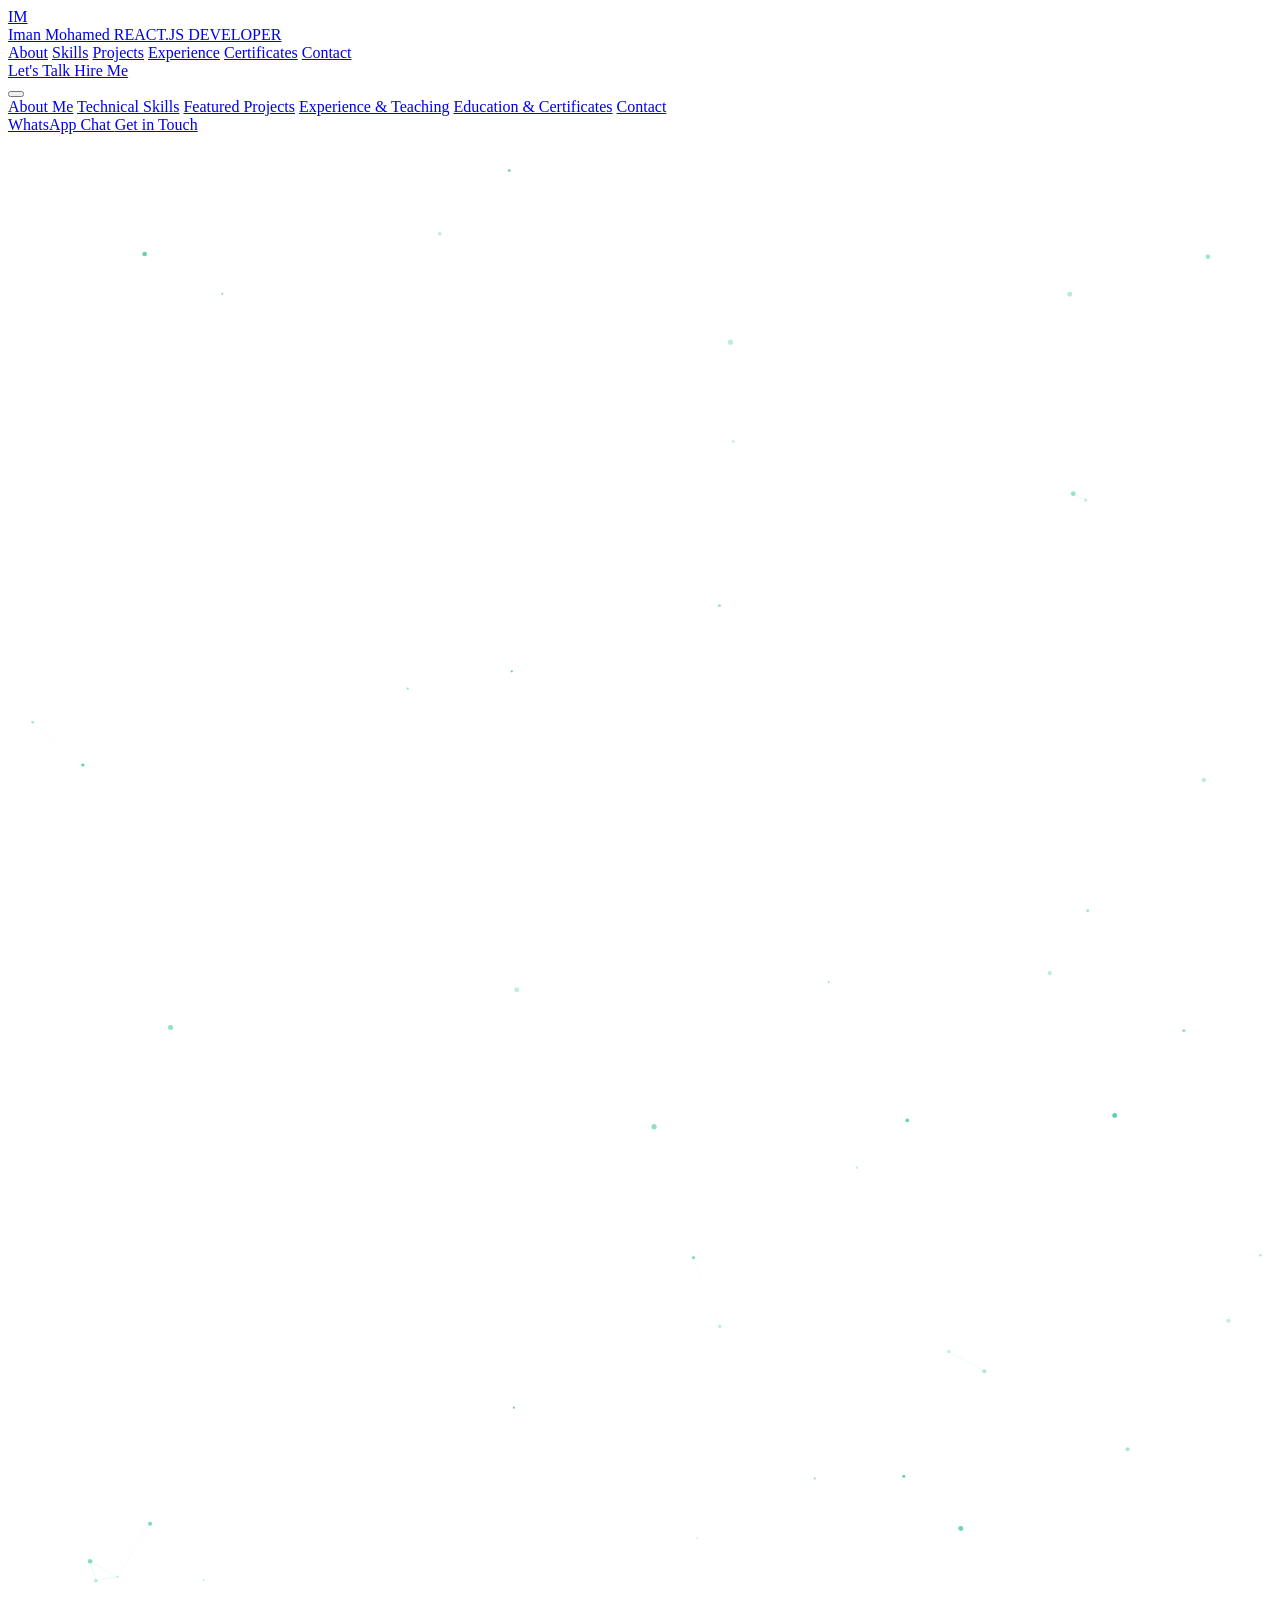
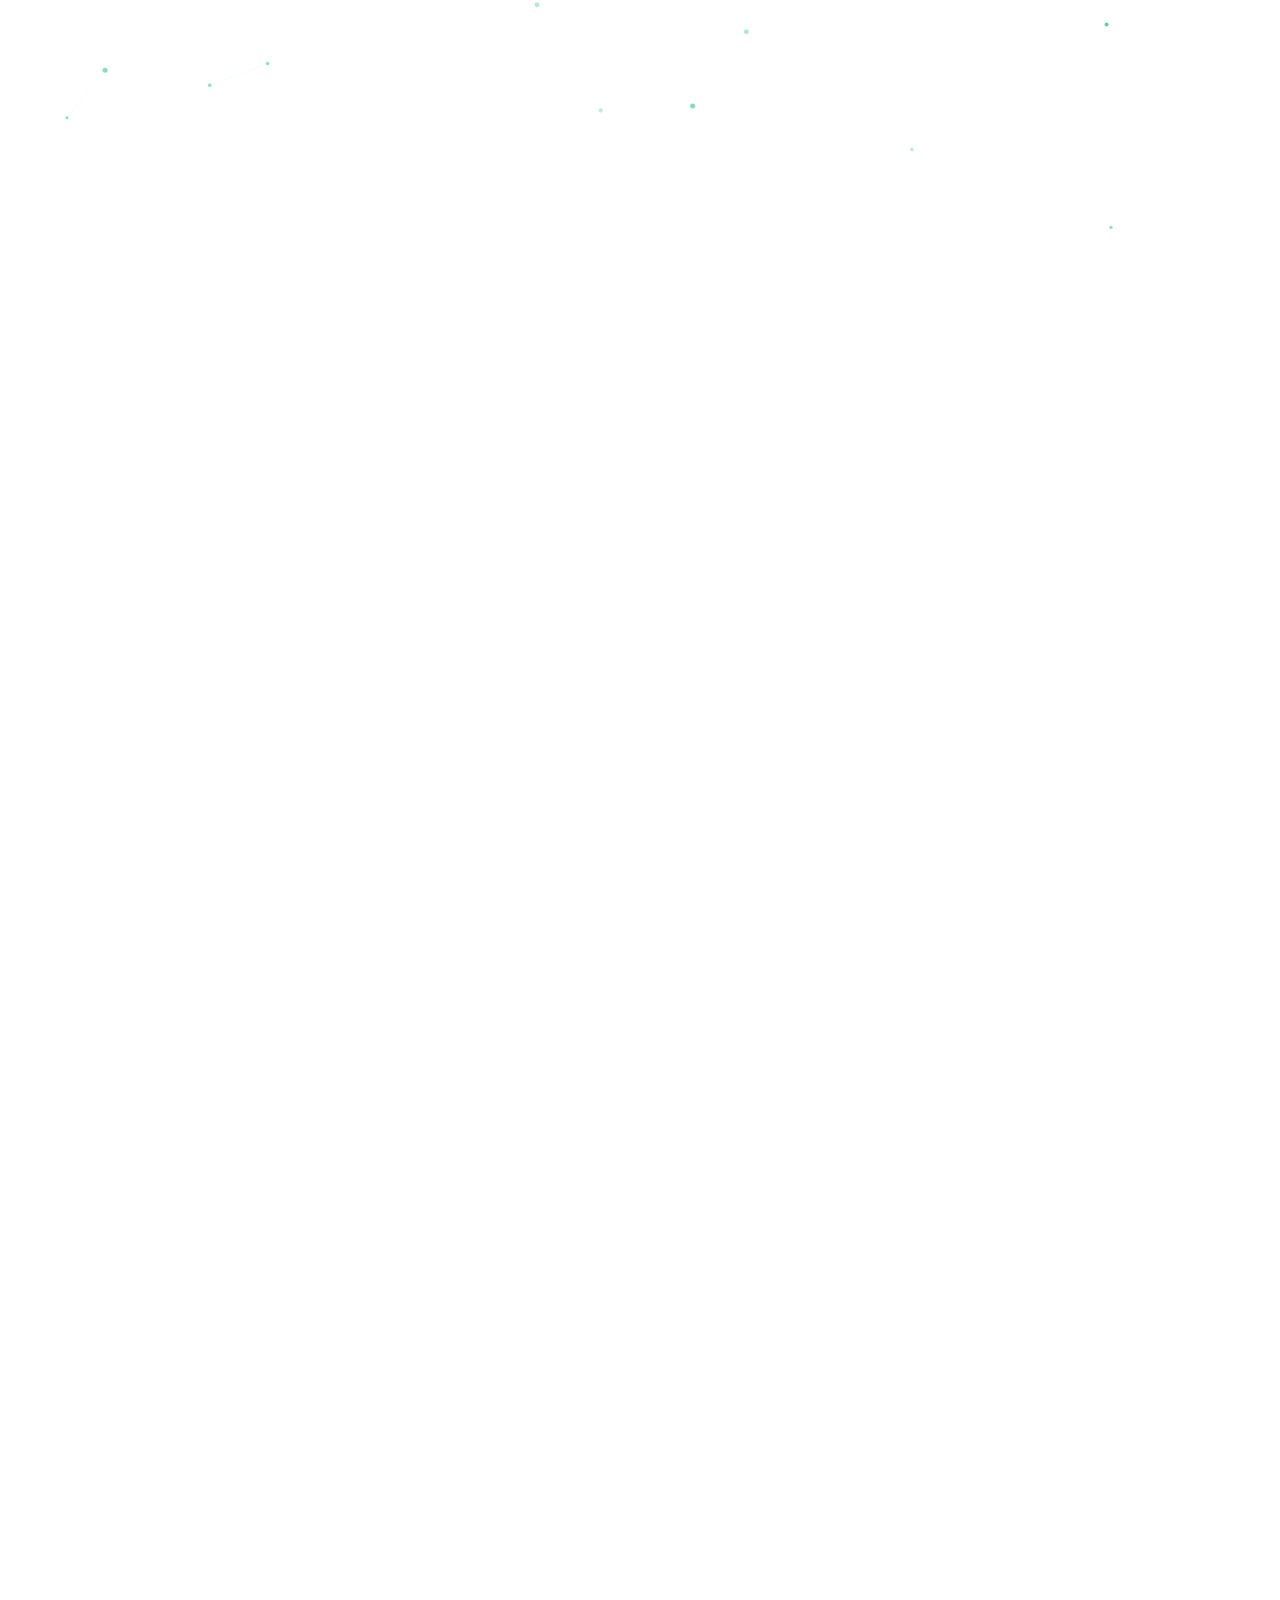
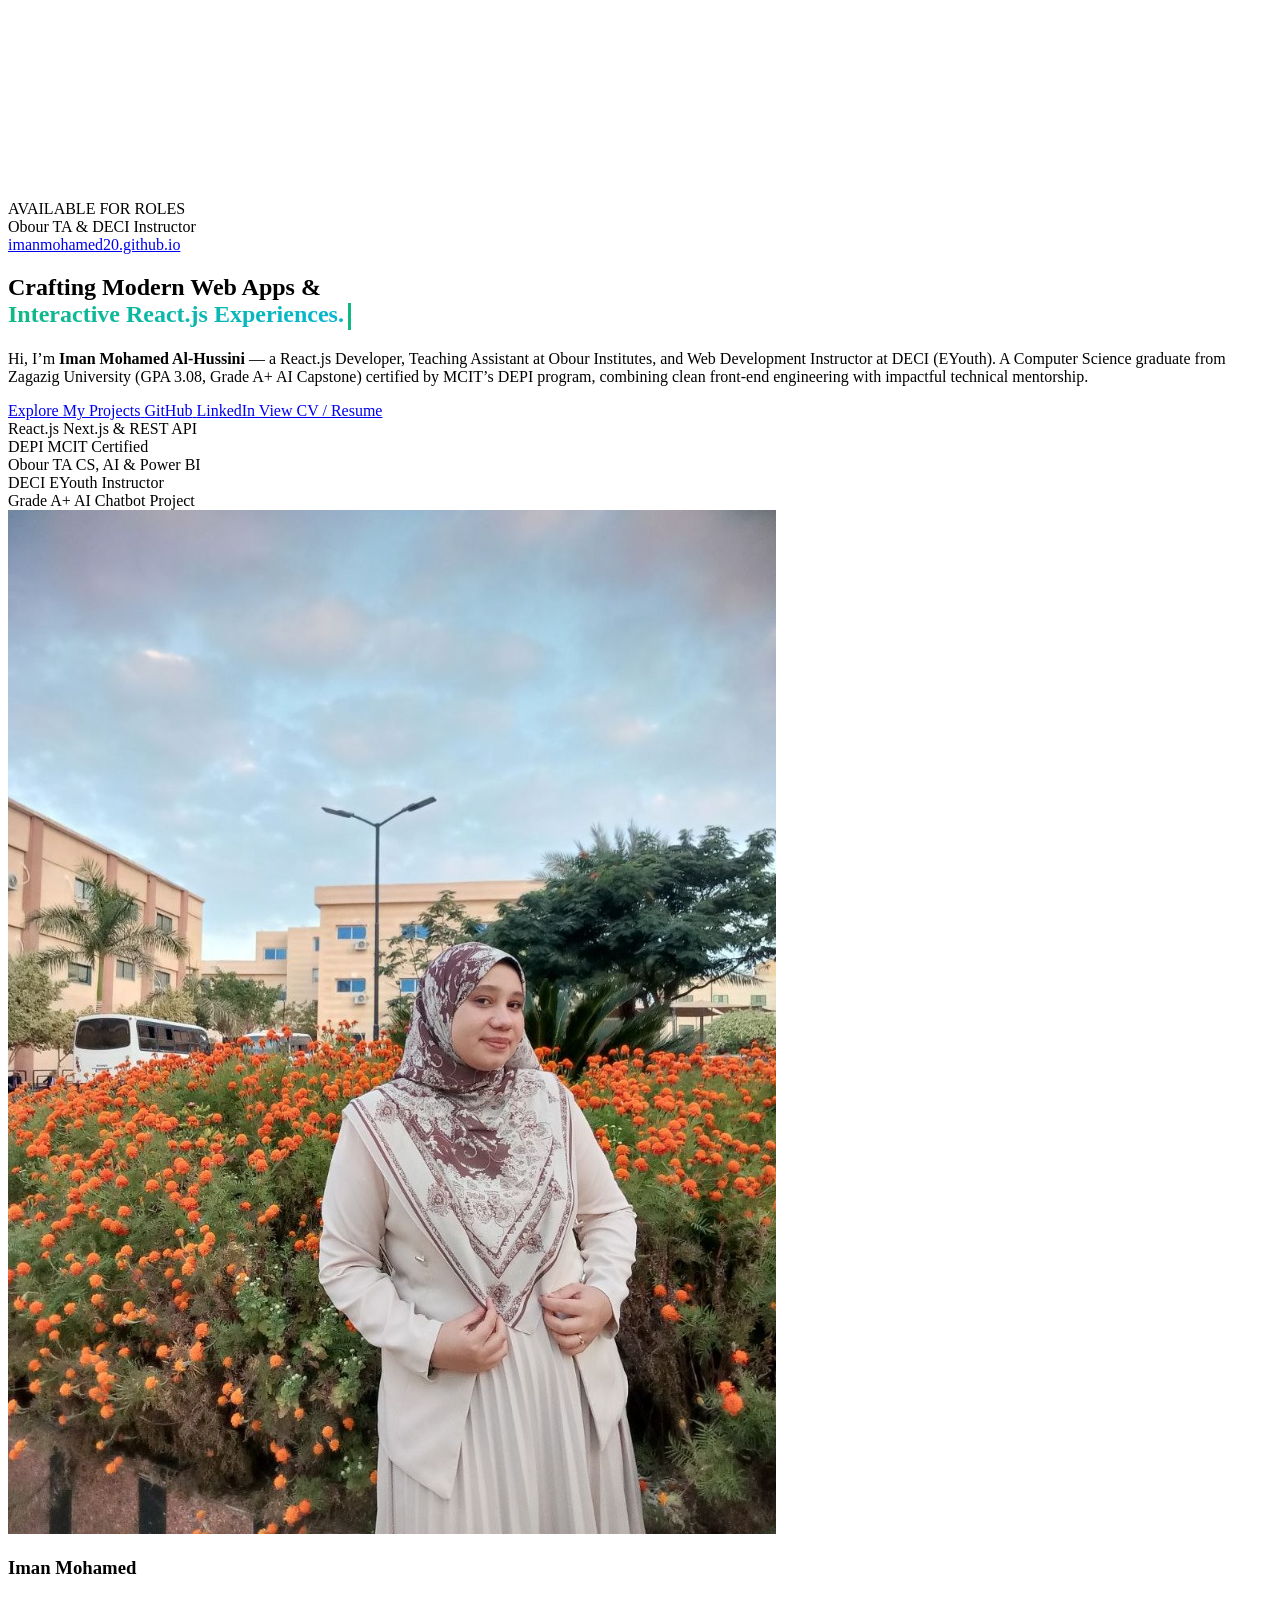
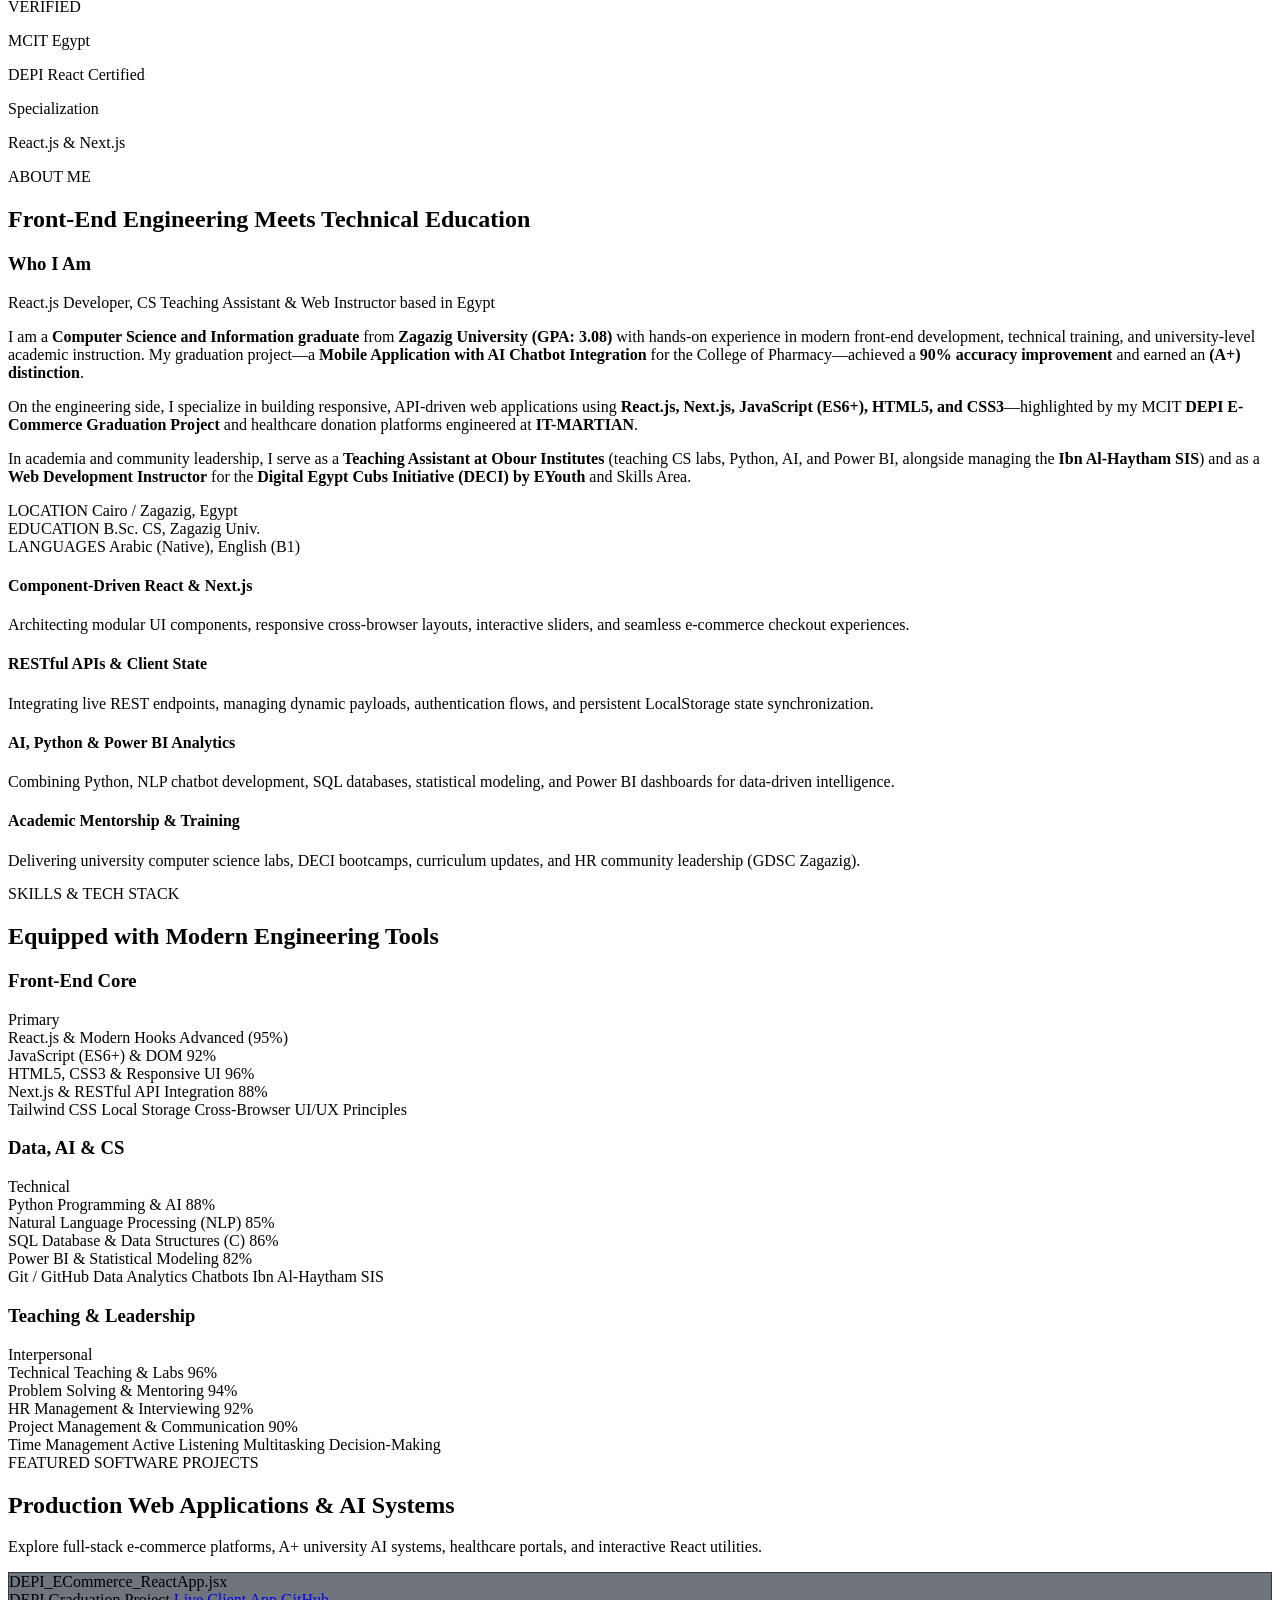
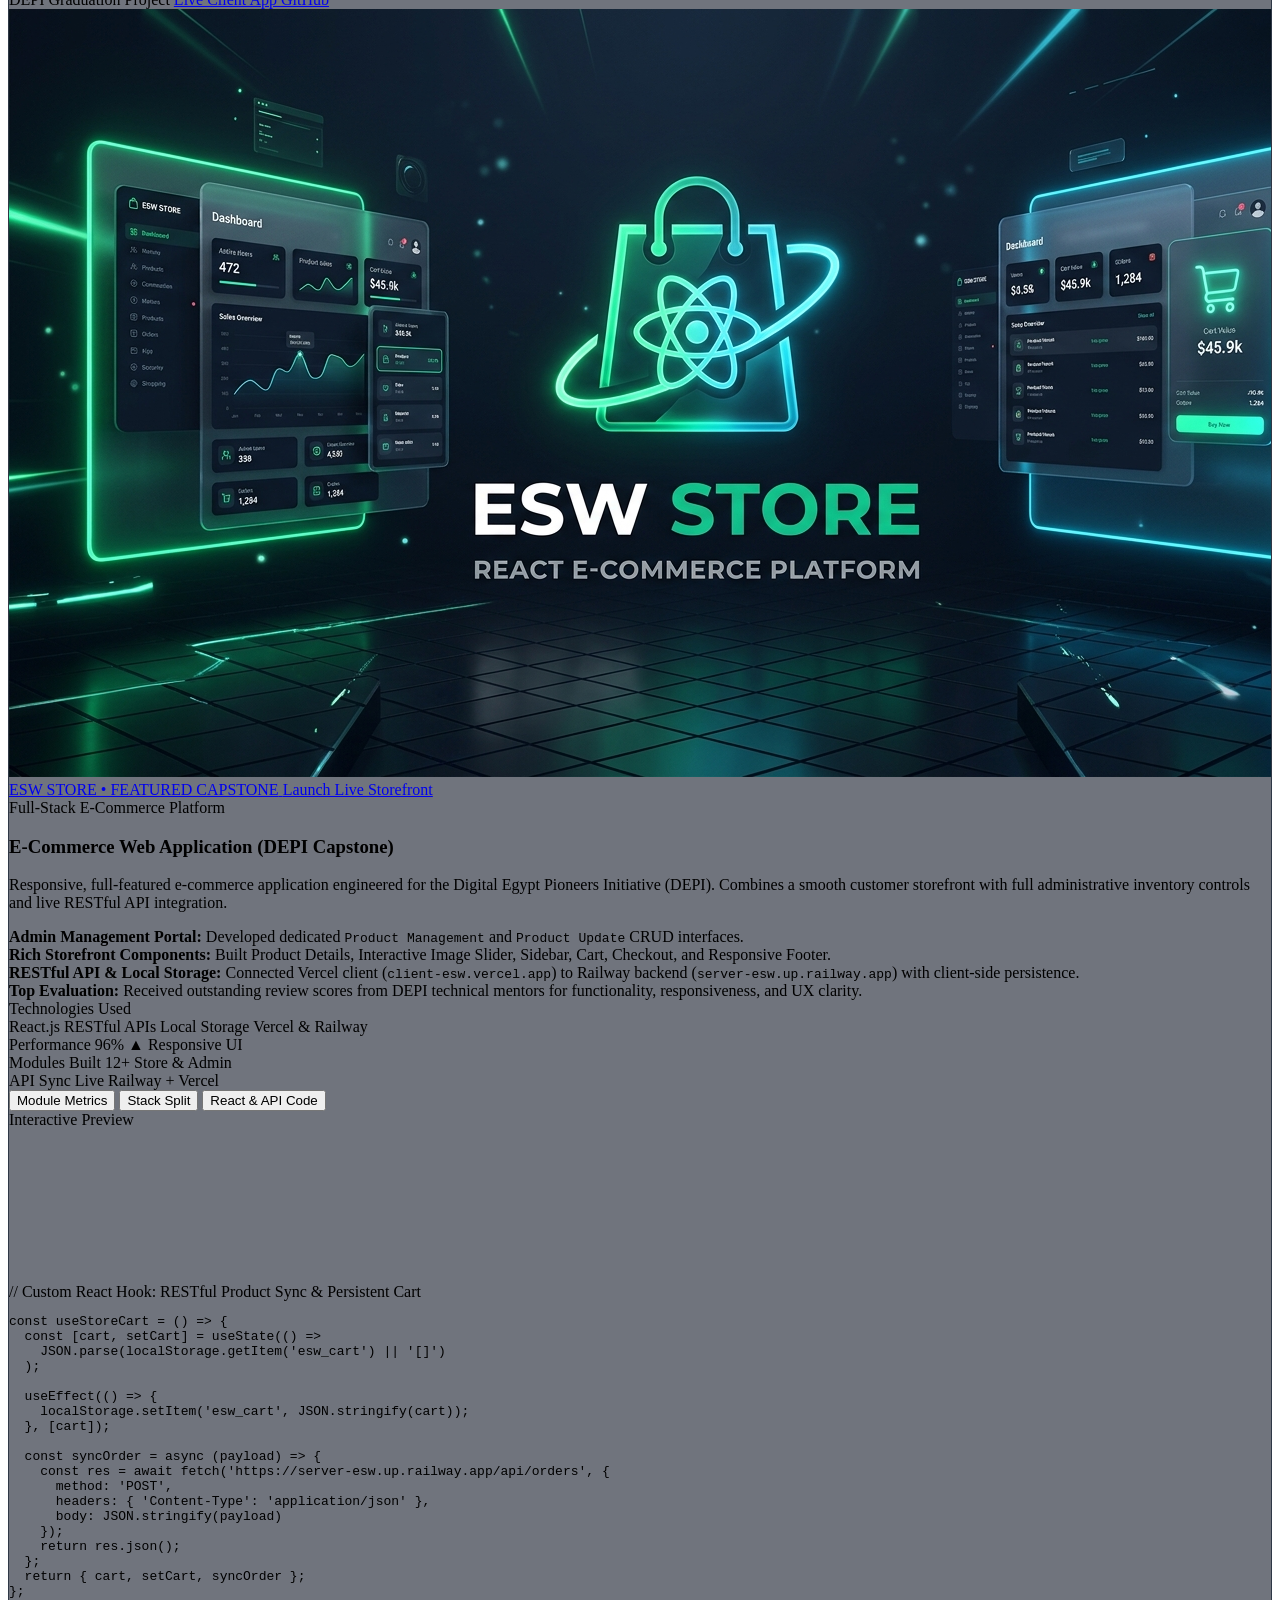
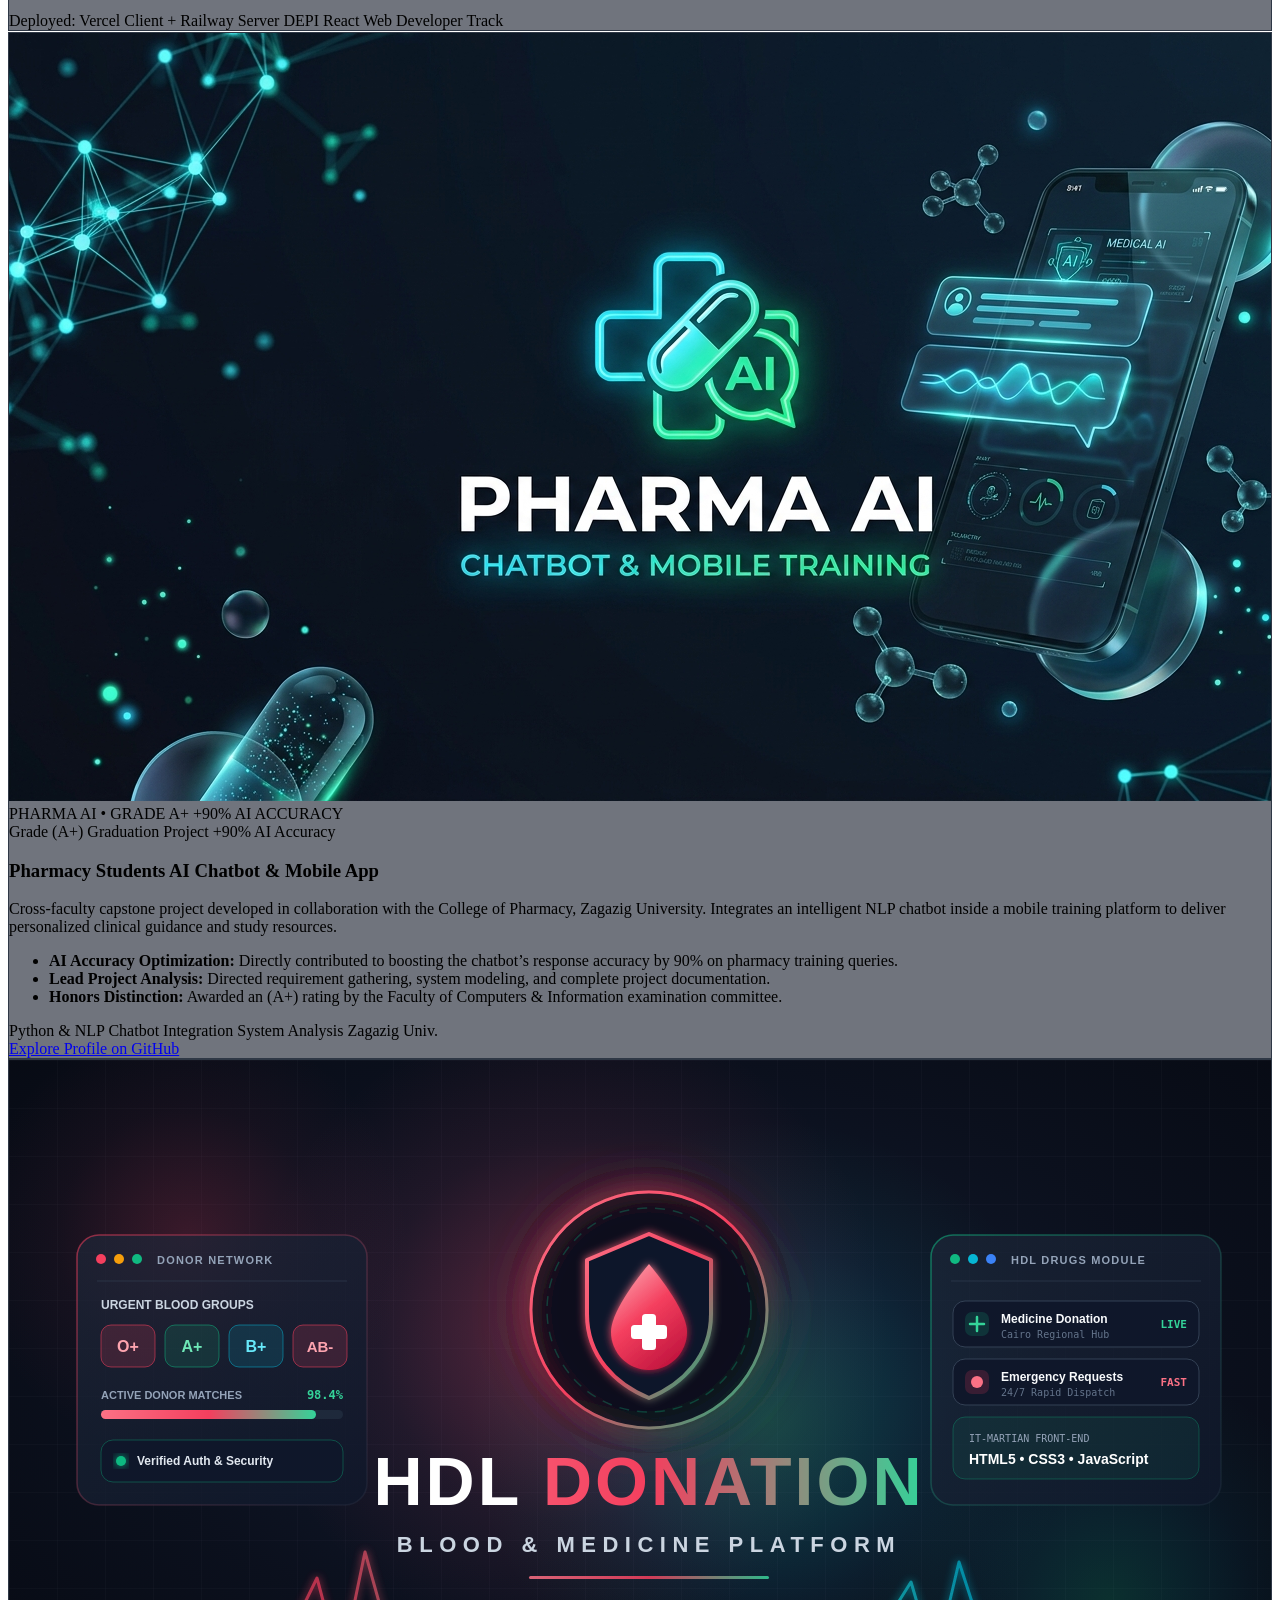
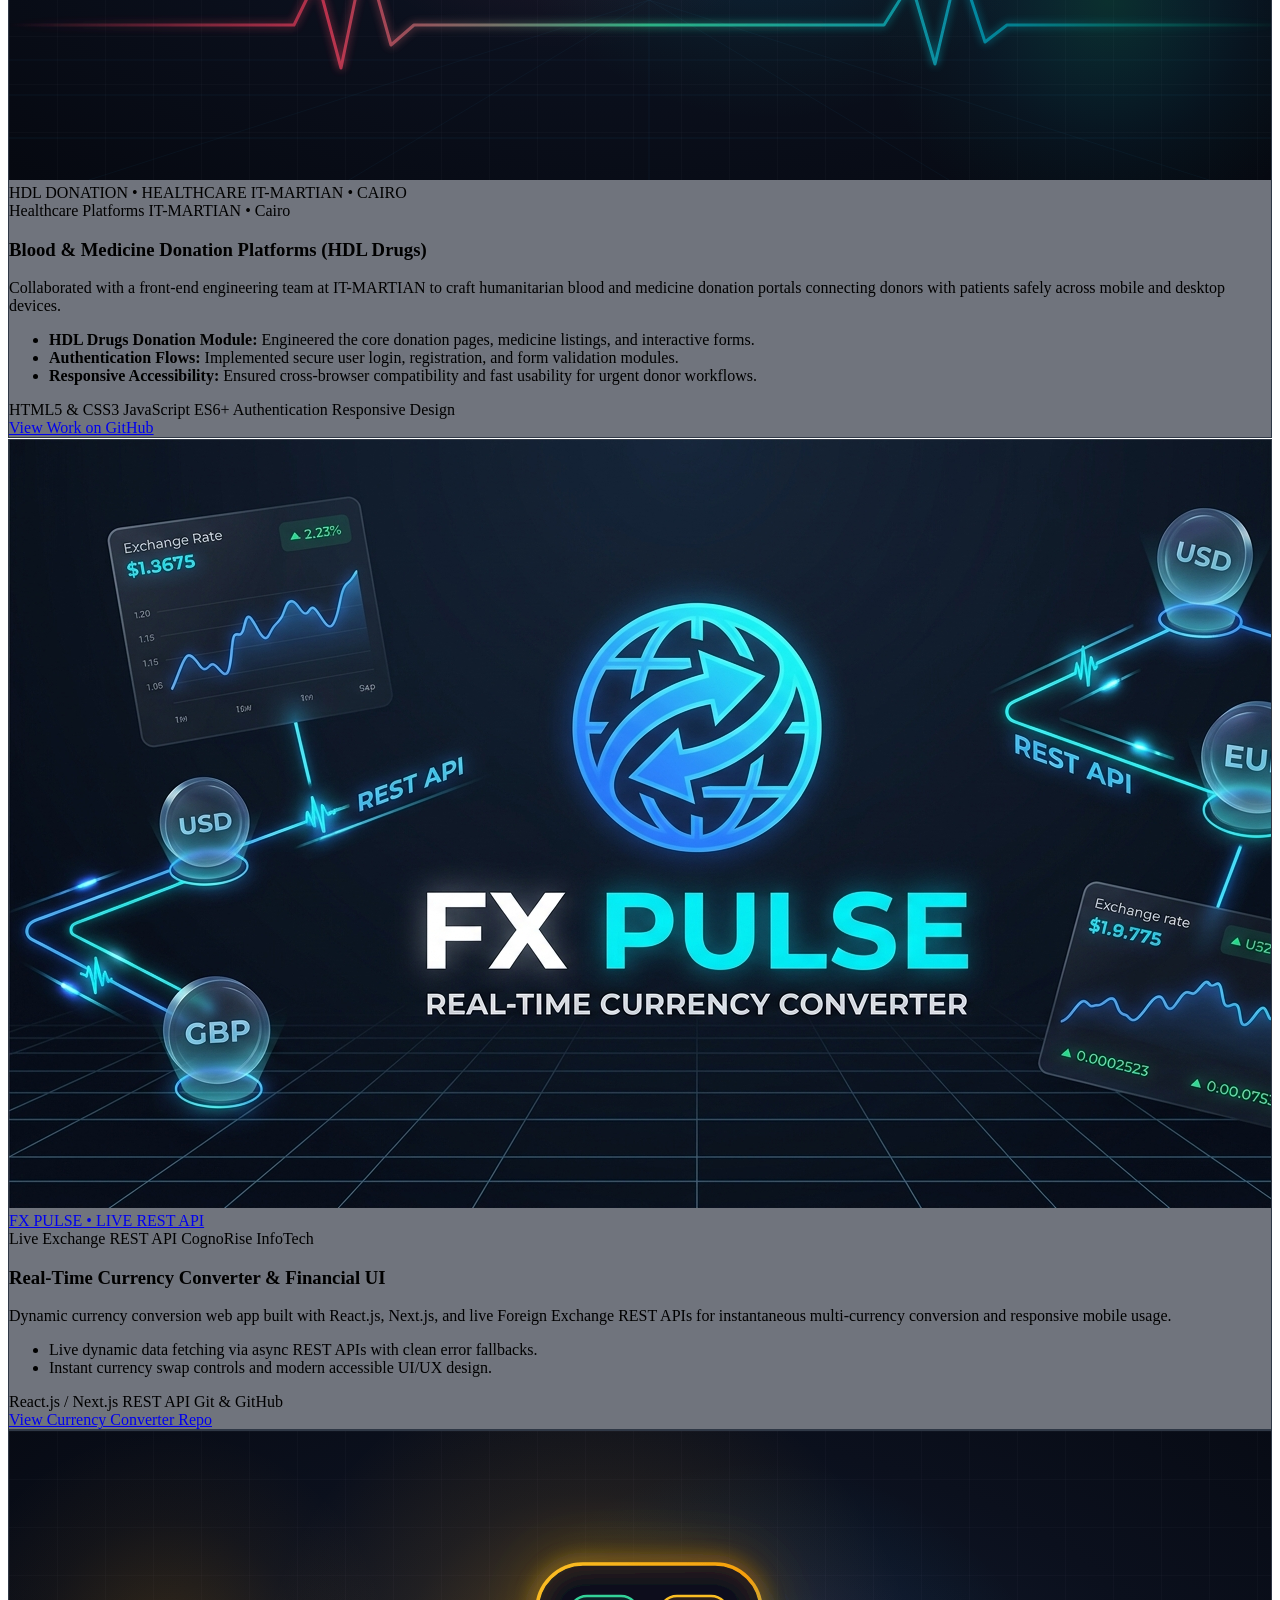
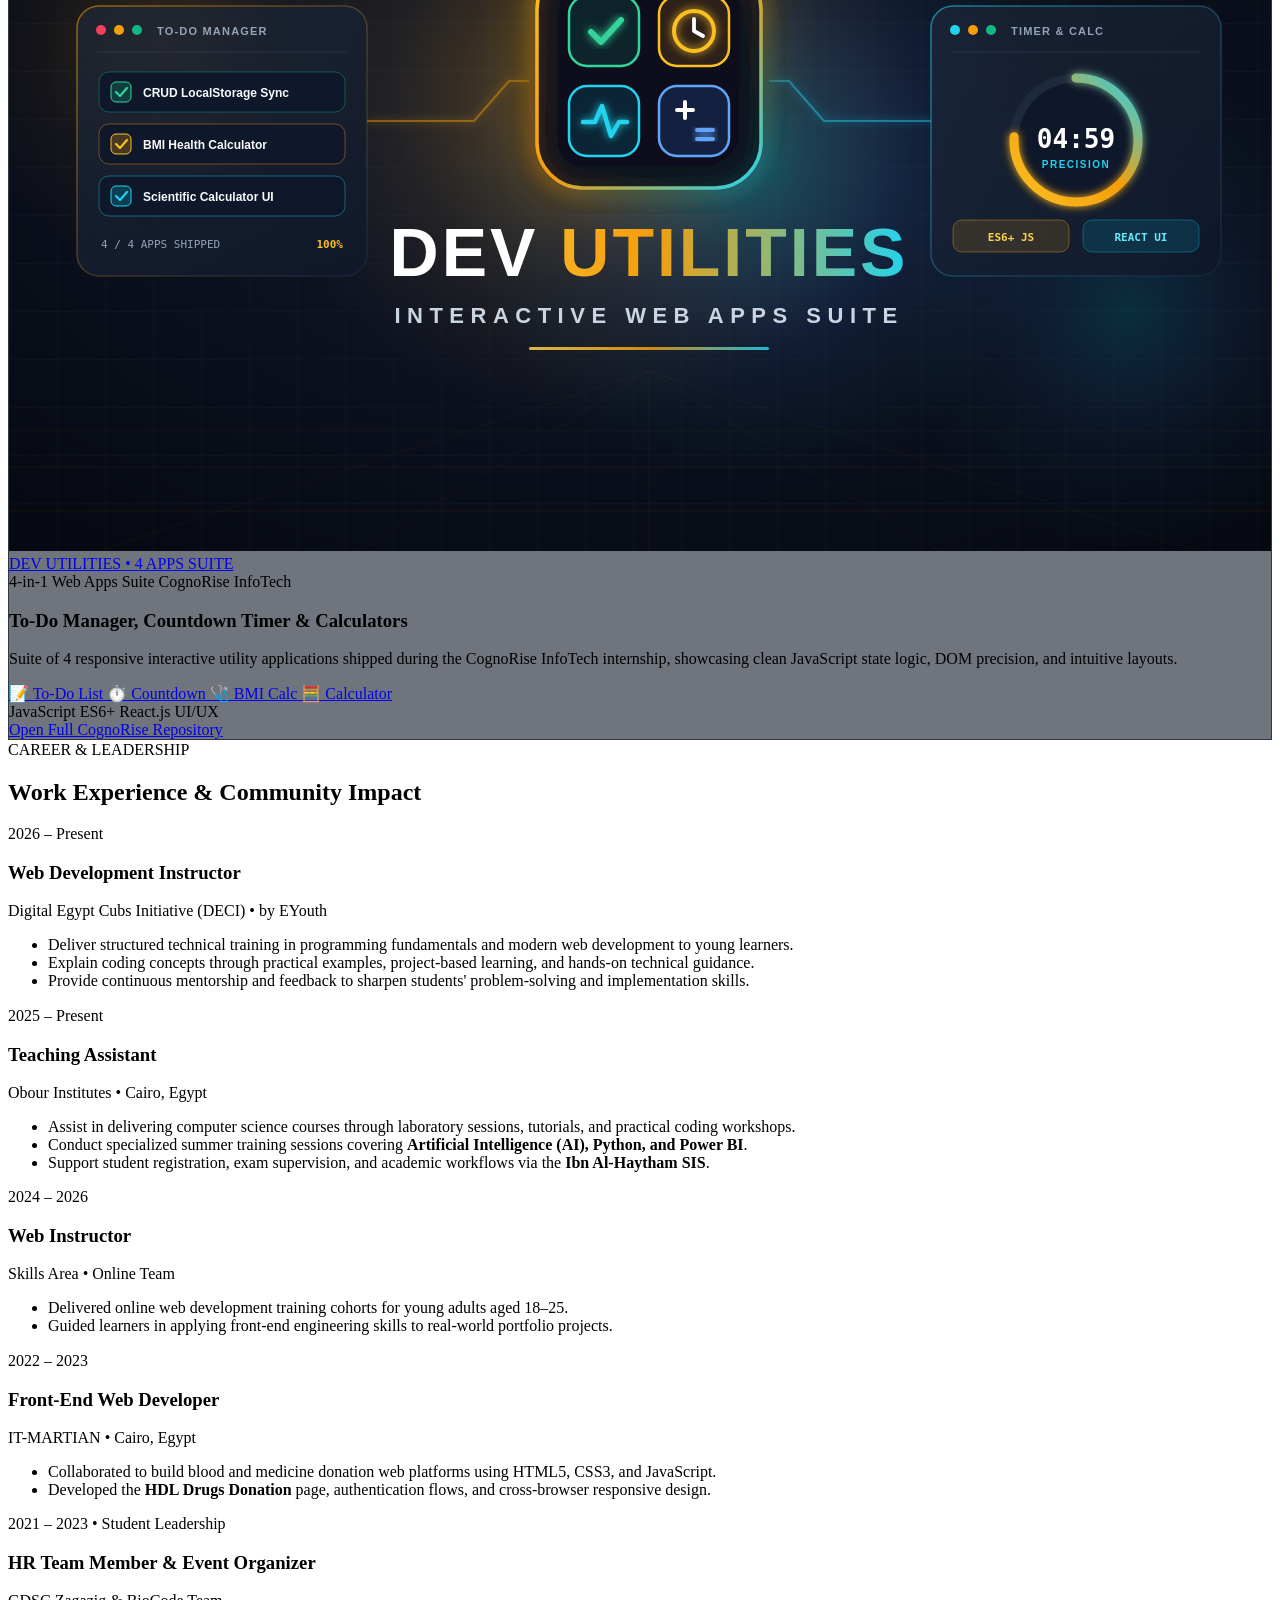
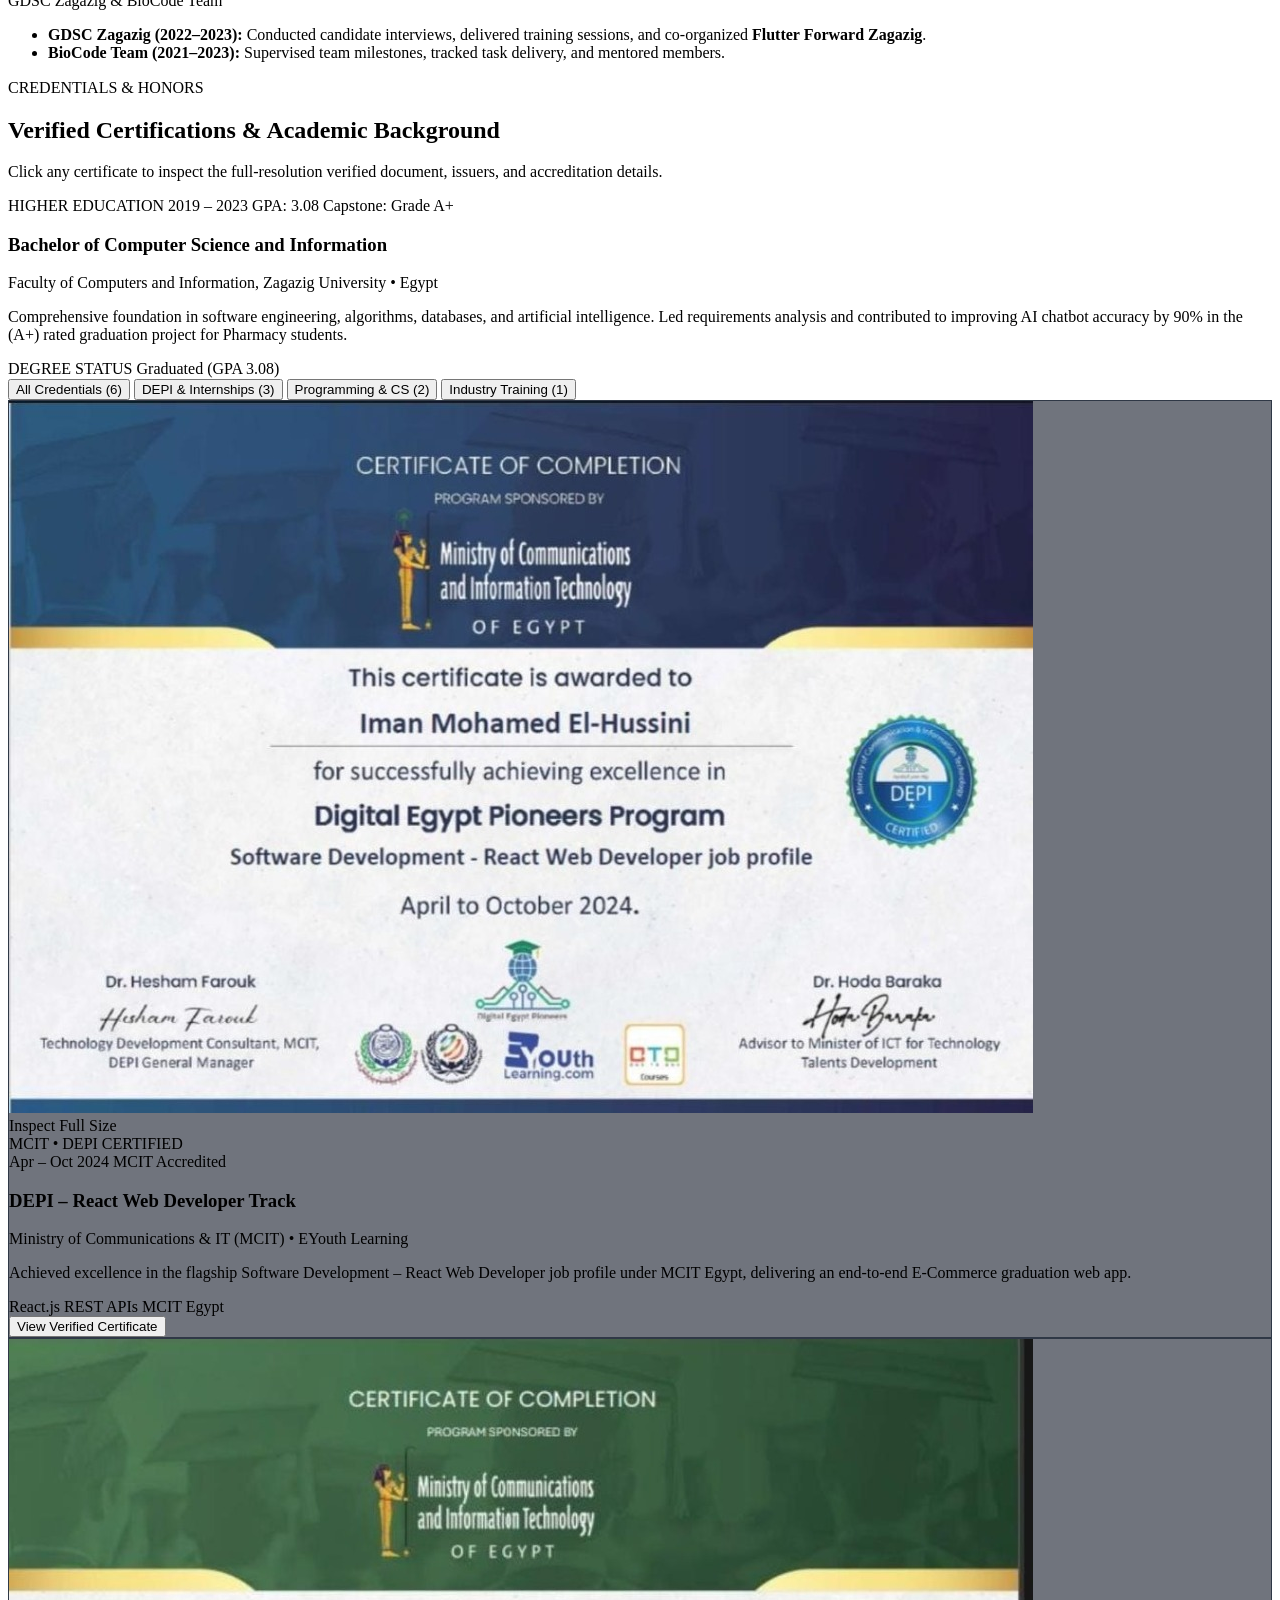
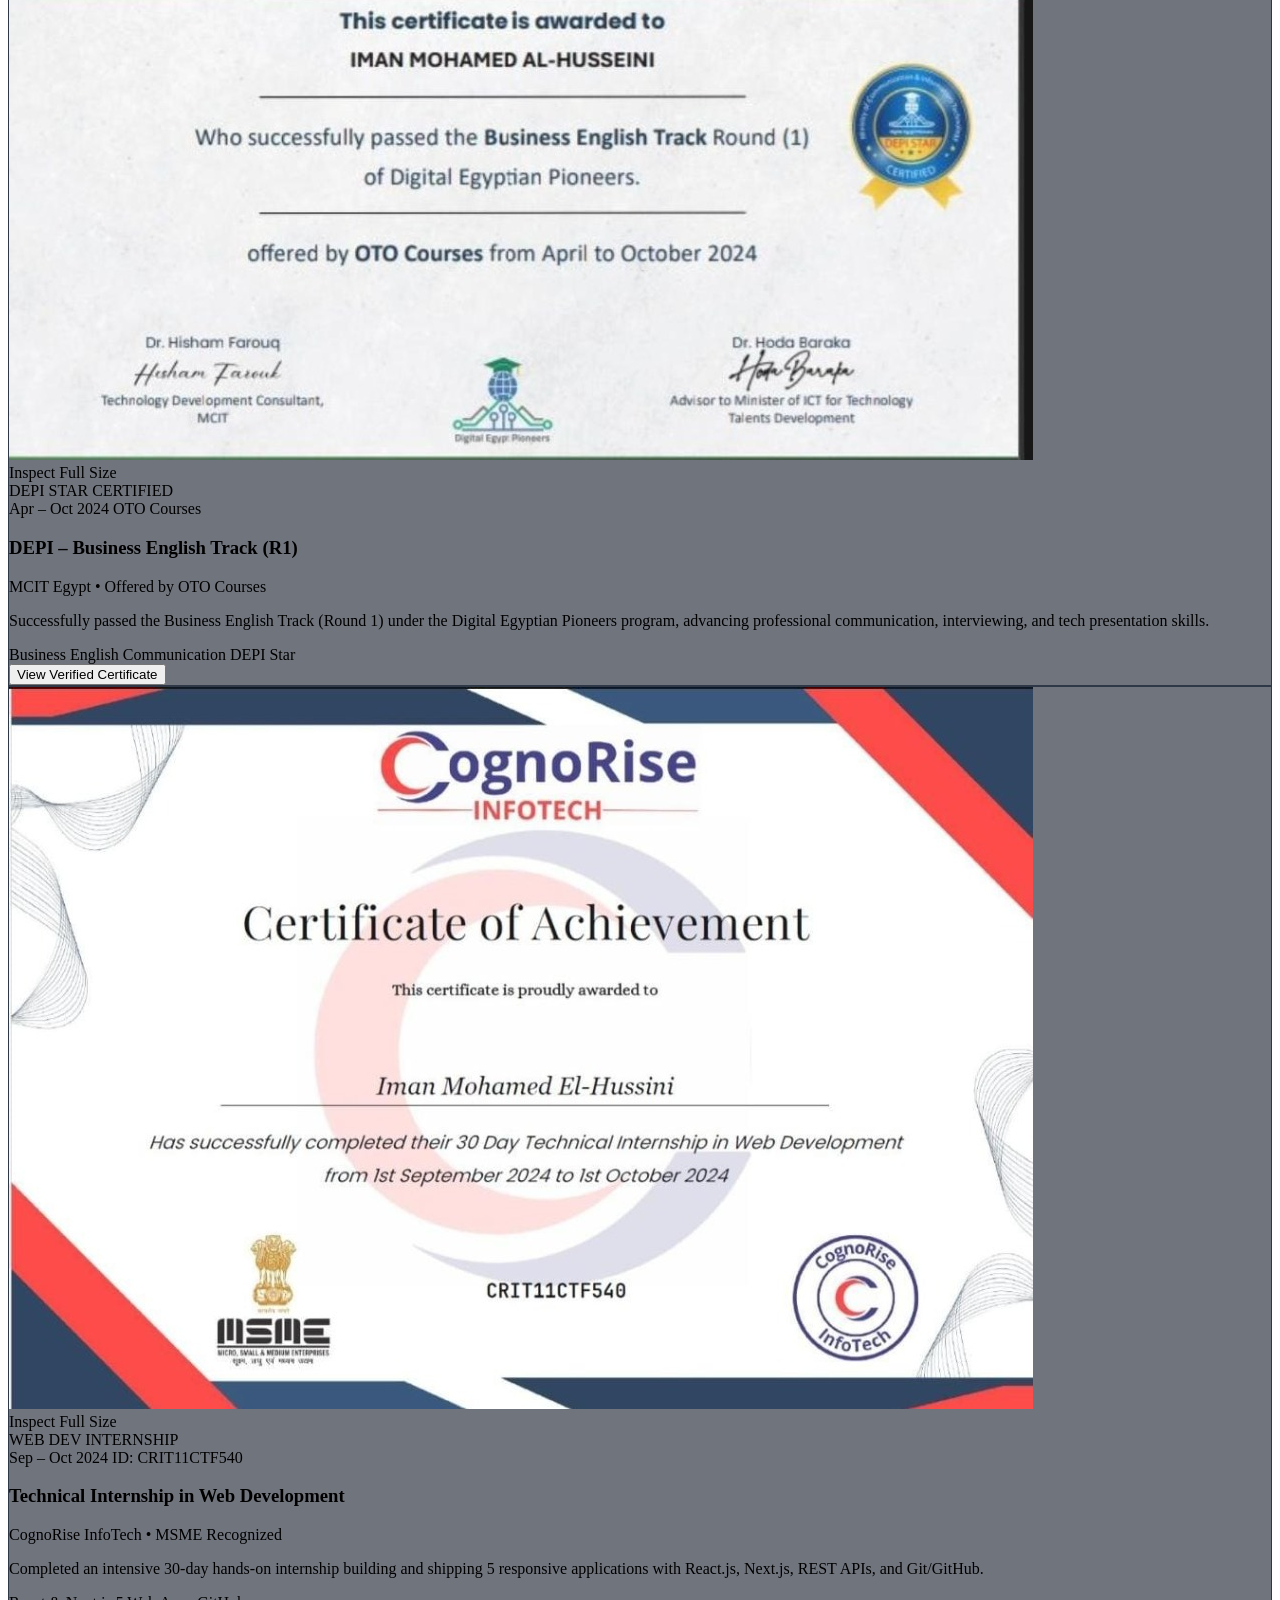
==== commit 4a9f26d1: "Add custom branded logo cover banners for all 5 portfolio projects" ====
--- a/index.html
+++ b/index.html
@@ -660,6 +660,23 @@
           </div>
         </div>
 
+        <!-- Project Branded Logo Cover Banner -->
+        <a href="https://client-esw.vercel.app/" target="_blank" rel="noopener noreferrer" class="block relative aspect-[16/7] sm:aspect-[21/8] w-full overflow-hidden bg-slate-950 border-b border-slate-800/80 group/banner">
+          <img src="banner-ecommerce.jpg"
+               onerror="this.onerror=null; this.src='assets/img/banner-ecommerce.jpg'"
+               alt="ESW Store - React E-Commerce Platform Logo Banner"
+               class="w-full h-full object-cover object-center group-hover/banner:scale-105 transition-transform duration-700">
+          <div class="absolute inset-0 bg-gradient-to-t from-slate-950/75 via-transparent to-slate-950/20 pointer-events-none"></div>
+          <span class="absolute top-4 left-4 px-3 py-1 rounded-md bg-slate-900/85 backdrop-blur-md text-emerald-300 border border-emerald-500/30 text-[11px] font-mono font-bold flex items-center gap-1.5">
+            <i data-lucide="shopping-bag" class="w-3.5 h-3.5 text-emerald-400"></i>
+            <span>ESW STORE • FEATURED CAPSTONE</span>
+          </span>
+          <span class="absolute bottom-4 right-4 px-3.5 py-1.5 rounded-xl bg-emerald-500/90 hover:bg-emerald-400 text-slate-950 text-xs font-bold flex items-center gap-1.5 shadow-xl shadow-emerald-500/30 group-hover/banner:scale-105 transition-all">
+            <i data-lucide="external-link" class="w-3.5 h-3.5"></i>
+            <span>Launch Live Storefront</span>
+          </span>
+        </a>
+
         <div class="p-6 sm:p-8 lg:p-10">
           
           <div class="grid grid-cols-1 lg:grid-cols-12 gap-8 items-start">
@@ -825,7 +842,24 @@
         
         <!-- Project 2: Pharmacy AI Chatbot Mobile App -->
         <div class="spotlight-card tilt-card bg-gradient-to-b from-slate-900 to-slate-900/90 border border-slate-800 hover:border-cyan-500/50 rounded-3xl overflow-hidden flex flex-col justify-between transition-all duration-300 shadow-xl group reveal">
-          <div class="p-6 sm:p-8">
+          <div>
+            <!-- Project Branded Logo Banner -->
+            <div class="relative aspect-[16/9] w-full overflow-hidden bg-slate-950 border-b border-slate-800/80 group/banner">
+              <img src="banner-pharmacy-ai.jpg"
+                   onerror="this.onerror=null; this.src='assets/img/banner-pharmacy-ai.jpg'"
+                   alt="Pharma AI - Chatbot &amp; Mobile Training Logo Banner"
+                   class="w-full h-full object-cover object-center group-hover/banner:scale-105 transition-transform duration-700">
+              <div class="absolute inset-0 bg-gradient-to-t from-slate-950/70 via-transparent to-slate-950/15 pointer-events-none"></div>
+              <span class="absolute top-3 left-3 px-2.5 py-1 rounded-md bg-slate-900/85 backdrop-blur-md text-cyan-300 border border-cyan-500/30 text-[10px] font-mono font-bold flex items-center gap-1.5">
+                <i data-lucide="bot" class="w-3.5 h-3.5 text-cyan-400"></i>
+                <span>PHARMA AI • GRADE A+</span>
+              </span>
+              <span class="absolute bottom-3 right-3 px-2.5 py-1 rounded-lg bg-emerald-500/90 text-slate-950 text-[10px] font-mono font-bold shadow-lg">
+                +90% AI ACCURACY
+              </span>
+            </div>
+
+            <div class="p-6 sm:p-8">
             <!-- Top Card Header -->
             <div class="flex items-center justify-between mb-4">
               <span class="inline-flex items-center gap-1.5 px-3 py-1 rounded-full text-xs font-mono font-semibold bg-cyan-500/10 text-cyan-400 border border-cyan-500/30">
@@ -860,6 +894,7 @@
                 <span><strong class="text-white">Honors Distinction:</strong> Awarded an (A+) rating by the Faculty of Computers &amp; Information examination committee.</span>
               </li>
             </ul>
+            </div>
           </div>
 
           <div class="px-6 sm:px-8 pb-6 sm:pb-8 pt-0 border-t border-slate-800/80">
@@ -880,7 +915,24 @@
 
         <!-- Project 3: IT-MARTIAN Blood & Medicine Donation Platforms -->
         <div class="spotlight-card tilt-card bg-gradient-to-b from-slate-900 to-slate-900/90 border border-slate-800 hover:border-emerald-500/50 rounded-3xl overflow-hidden flex flex-col justify-between transition-all duration-300 shadow-xl group reveal reveal-delay-2">
-          <div class="p-6 sm:p-8">
+          <div>
+            <!-- Project Branded Logo Banner -->
+            <div class="relative aspect-[16/9] w-full overflow-hidden bg-slate-950 border-b border-slate-800/80 group/banner">
+              <img src="banner-hdl-donation.svg"
+                   onerror="this.onerror=null; this.src='assets/img/banner-hdl-donation.svg'"
+                   alt="HDL Donation - Blood &amp; Medicine Platform Logo Banner"
+                   class="w-full h-full object-cover object-center group-hover/banner:scale-105 transition-transform duration-700">
+              <div class="absolute inset-0 bg-gradient-to-t from-slate-950/65 via-transparent to-slate-950/15 pointer-events-none"></div>
+              <span class="absolute top-3 left-3 px-2.5 py-1 rounded-md bg-slate-900/85 backdrop-blur-md text-rose-300 border border-rose-500/30 text-[10px] font-mono font-bold flex items-center gap-1.5">
+                <i data-lucide="heart-pulse" class="w-3.5 h-3.5 text-rose-400"></i>
+                <span>HDL DONATION • HEALTHCARE</span>
+              </span>
+              <span class="absolute bottom-3 right-3 px-2.5 py-1 rounded-lg bg-slate-900/85 text-emerald-300 border border-emerald-500/30 text-[10px] font-mono font-bold">
+                IT-MARTIAN • CAIRO
+              </span>
+            </div>
+
+            <div class="p-6 sm:p-8">
             <!-- Top Card Header -->
             <div class="flex items-center justify-between mb-4">
               <span class="inline-flex items-center gap-1.5 px-3 py-1 rounded-full text-xs font-mono font-semibold bg-emerald-500/10 text-emerald-400 border border-emerald-500/30">
@@ -915,6 +967,7 @@
                 <span><strong class="text-white">Responsive Accessibility:</strong> Ensured cross-browser compatibility and fast usability for urgent donor workflows.</span>
               </li>
             </ul>
+            </div>
           </div>
 
           <div class="px-6 sm:px-8 pb-6 sm:pb-8 pt-0 border-t border-slate-800/80">
@@ -935,7 +988,21 @@
 
         <!-- Project 4: CognoRise Currency Converter & API Suite -->
         <div class="spotlight-card tilt-card bg-gradient-to-b from-slate-900 to-slate-900/90 border border-slate-800 hover:border-blue-500/50 rounded-3xl overflow-hidden flex flex-col justify-between transition-all duration-300 shadow-xl group reveal">
-          <div class="p-6 sm:p-8">
+          <div>
+            <!-- Project Branded Logo Banner -->
+            <a href="https://github.com/ImanMohamed20/CognoRise_Infotech/tree/main/currency" target="_blank" rel="noopener noreferrer" class="block relative aspect-[16/9] w-full overflow-hidden bg-slate-950 border-b border-slate-800/80 group/banner">
+              <img src="banner-currency-api.jpg"
+                   onerror="this.onerror=null; this.src='assets/img/banner-currency-api.jpg'"
+                   alt="FX Pulse - Real-Time Currency Converter Logo Banner"
+                   class="w-full h-full object-cover object-center group-hover/banner:scale-105 transition-transform duration-700">
+              <div class="absolute inset-0 bg-gradient-to-t from-slate-950/70 via-transparent to-slate-950/15 pointer-events-none"></div>
+              <span class="absolute top-3 left-3 px-2.5 py-1 rounded-md bg-slate-900/85 backdrop-blur-md text-blue-300 border border-blue-500/30 text-[10px] font-mono font-bold flex items-center gap-1.5">
+                <i data-lucide="arrow-left-right" class="w-3.5 h-3.5 text-blue-400"></i>
+                <span>FX PULSE • LIVE REST API</span>
+              </span>
+            </a>
+
+            <div class="p-6 sm:p-8">
             <div class="flex items-center justify-between mb-4">
               <span class="inline-flex items-center gap-1.5 px-3 py-1 rounded-full text-xs font-mono font-semibold bg-blue-500/10 text-blue-400 border border-blue-500/30">
                 <i data-lucide="arrow-left-right" class="w-3.5 h-3.5"></i> Live Exchange REST API
@@ -961,6 +1028,7 @@
                 <span>Instant currency swap controls and modern accessible UI/UX design.</span>
               </li>
             </ul>
+            </div>
           </div>
 
           <div class="px-6 sm:px-8 pb-6 sm:pb-8 pt-0 border-t border-slate-800/80">
@@ -979,7 +1047,21 @@
 
         <!-- Project 5: CognoRise Productivity & Utility Apps Suite -->
         <div class="spotlight-card tilt-card bg-gradient-to-b from-slate-900 to-slate-900/90 border border-slate-800 hover:border-amber-500/50 rounded-3xl overflow-hidden flex flex-col justify-between transition-all duration-300 shadow-xl group reveal reveal-delay-2">
-          <div class="p-6 sm:p-8">
+          <div>
+            <!-- Project Branded Logo Banner -->
+            <a href="https://github.com/ImanMohamed20/CognoRise_Infotech" target="_blank" rel="noopener noreferrer" class="block relative aspect-[16/9] w-full overflow-hidden bg-slate-950 border-b border-slate-800/80 group/banner">
+              <img src="banner-utility-suite.svg"
+                   onerror="this.onerror=null; this.src='assets/img/banner-utility-suite.svg'"
+                   alt="Dev Utilities - Interactive Web Apps Suite Logo Banner"
+                   class="w-full h-full object-cover object-center group-hover/banner:scale-105 transition-transform duration-700">
+              <div class="absolute inset-0 bg-gradient-to-t from-slate-950/65 via-transparent to-slate-950/15 pointer-events-none"></div>
+              <span class="absolute top-3 left-3 px-2.5 py-1 rounded-md bg-slate-900/85 backdrop-blur-md text-amber-300 border border-amber-500/30 text-[10px] font-mono font-bold flex items-center gap-1.5">
+                <i data-lucide="layers" class="w-3.5 h-3.5 text-amber-400"></i>
+                <span>DEV UTILITIES • 4 APPS SUITE</span>
+              </span>
+            </a>
+
+            <div class="p-6 sm:p-8">
             <div class="flex items-center justify-between mb-4">
               <span class="inline-flex items-center gap-1.5 px-3 py-1 rounded-full text-xs font-mono font-semibold bg-amber-500/10 text-amber-400 border border-amber-500/30">
                 <i data-lucide="layers" class="w-3.5 h-3.5"></i> 4-in-1 Web Apps Suite
@@ -1018,6 +1100,7 @@
                 <i data-lucide="external-link" class="w-3.5 h-3.5 text-amber-400"></i>
               </a>
             </div>
+            </div>
           </div>
 
           <div class="px-6 sm:px-8 pb-6 sm:pb-8 pt-0 border-t border-slate-800/80">
